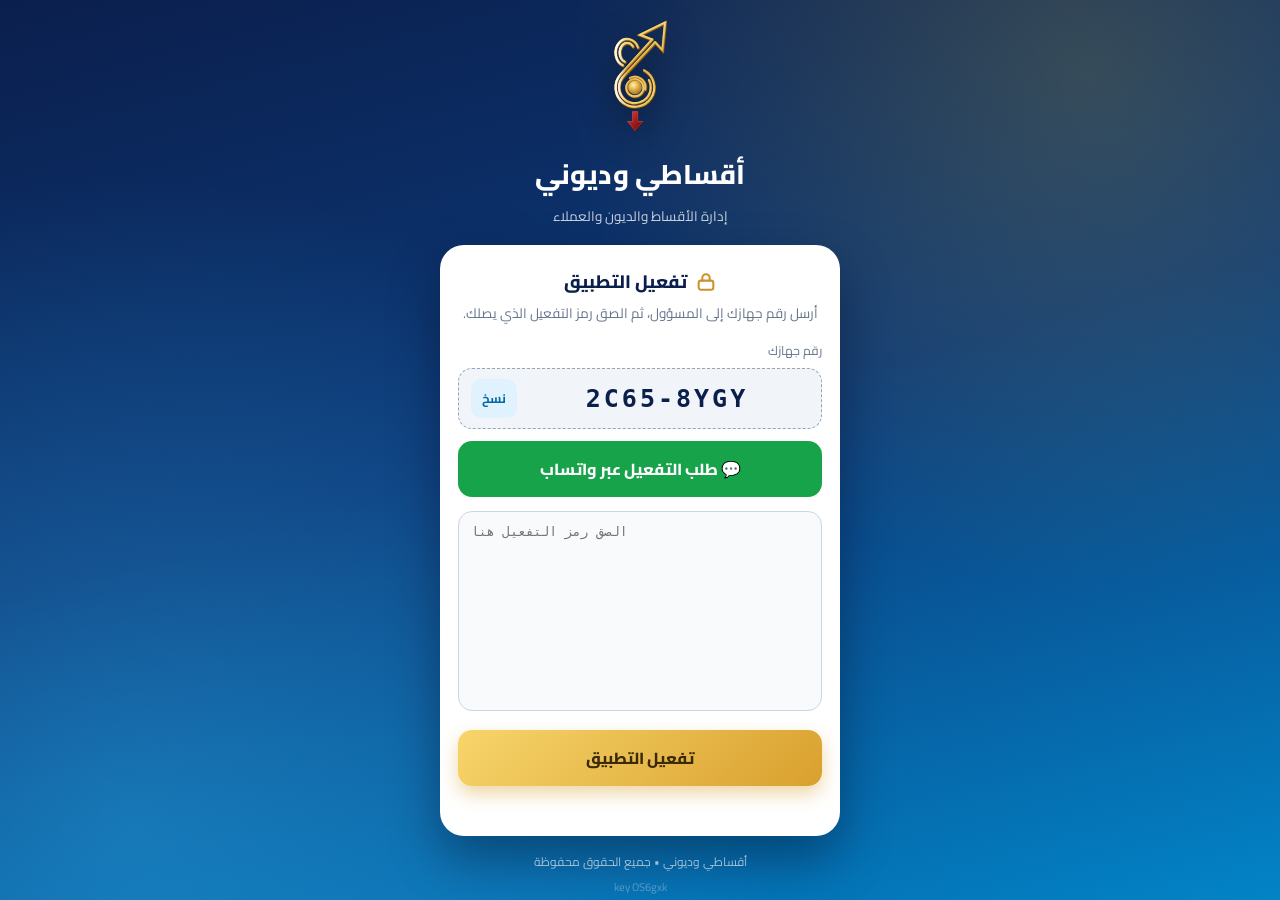
==== index.html @ 88e4dee5 "Add files via upload" ====
<!DOCTYPE html>
<html lang="ar" dir="rtl">
<head>
<meta charset="utf-8">
<meta name="viewport" content="width=device-width, initial-scale=1, viewport-fit=cover">
<meta name="description" content="أقساطي وديوني: إدارة الأقساط والديون والعملاء والمخزن والمصروفات والوصولات، ويعمل بدون إنترنت.">
<meta name="theme-color" content="#2563eb">
<link rel="manifest" href="manifest.webmanifest">
<script src="license-config.js"></script>
<script src="license.js"></script>
<meta name="apple-mobile-web-app-capable" content="yes">
<meta name="mobile-web-app-capable" content="yes">
<meta name="apple-mobile-web-app-title" content="أقساطي وديوني">
<meta name="apple-mobile-web-app-status-bar-style" content="default">
<link rel="icon" type="image/png" sizes="192x192" href="icon-192.png">
<link rel="apple-touch-icon" href="icon-180.png">
<title>أقساطي وديوني</title>
<link rel="preconnect" href="https://fonts.googleapis.com">
<link rel="preconnect" href="https://fonts.gstatic.com" crossorigin>
<link href="https://fonts.googleapis.com/css2?family=Cairo:wght@400;600;700&display=swap" rel="stylesheet">
<style>
/* دفتر الأقساط والديون — ورقة الأنماط الرئيسية (تتضمن الوضع الليلي، الشاشات الكبيرة، شاشة البداية، والطباعة) */
:root {
  --bg:#f1f5f9;
  --card:#fff;
  --tx:#0f172a;
  --mut:#64748b;
  --pri:#0f766e;
  --pri2:#6366f1;
  --ok:#16a34a;
  --bad:#dc2626;
  --warn:#d97706;
  --bd:#e2e8f0;
  box-sizing: border-box;
  padding-top: env(safe-area-inset-top, 0px);
  padding-bottom: env(safe-area-inset-bottom, 0px);
}
@media (prefers-color-scheme: dark) {
  :root:not([data-theme=light]) {
    --bg:#0b1220;
    --card:#162033;
    --tx:#e5edf8;
    --mut:#94a3b8;
    --bd:#25324a;
    --pri:#2dd4bf;
  }
}
:root[data-theme=dark] {
  --bg:#0b1220;
  --card:#162033;
  --tx:#e5edf8;
  --mut:#94a3b8;
  --bd:#25324a;
  --pri:#2dd4bf;
}
* {
  box-sizing: border-box;
}
html {
  scroll-padding-top: env(safe-area-inset-top, 0px);
}
body {
  margin: 0;
  background: var(--bg);
  color: var(--tx);
  font-family:
    Cairo,
    Tahoma,
    Arial,
    sans-serif;
  font-size: 15px;
}
header {
  background:
    linear-gradient(
      135deg,
      #0f766e,
      #6366f1);
  color: #fff;
  padding: 18px 16px 14px;
}
header h1 {
  margin: 0;
  font-size: 20px;
}
header p {
  margin: 2px 0 0;
  opacity: .85;
  font-size: 12px;
}
main {
  max-width: 760px;
  margin: 0 auto;
  padding: 14px 12px 90px;
}
h2 {
  font-size: 17px;
  margin: 4px 0 12px;
  display: flex;
  justify-content: space-between;
  align-items: center;
  gap: 8px;
}
.card {
  background: var(--card);
  border: 1px solid var(--bd);
  border-radius: 16px;
  padding: 14px;
  margin-bottom: 10px;
  box-shadow: 0 1px 3px rgba(0, 0, 0, .05);
}
.top {
  display: flex;
  justify-content: space-between;
  gap: 8px;
  align-items: flex-start;
}
.top b {
  font-size: 15px;
}
.mut {
  color: var(--mut);
  font-size: 12px;
}
.amt {
  font-weight: 700;
  white-space: nowrap;
}
.ok {
  color: var(--ok);
}
.bad {
  color: var(--bad);
}
.warn {
  color: var(--warn);
}
.hero {
  background:
    linear-gradient(
      135deg,
      #0f766e,
      #14b8a6);
  color: #fff;
  border-radius: 20px;
  padding: 18px;
  margin-bottom: 12px;
}
.hero small {
  opacity: .85;
}
.hero b {
  display: block;
  font-size: 30px;
  margin-top: 2px;
}
.grid {
  display: grid;
  grid-template-columns: repeat(2, 1fr);
  gap: 10px;
  margin-bottom: 12px;
}
.st {
  background: var(--card);
  border: 1px solid var(--bd);
  border-radius: 16px;
  padding: 12px;
  cursor: pointer;
}
.st span {
  font-size: 22px;
}
.st b {
  display: block;
  font-size: 18px;
  margin-top: 4px;
}
.st small {
  color: var(--mut);
}
.btn {
  background: var(--pri2);
  color: #fff;
  border: 0;
  border-radius: 12px;
  padding: 9px 16px;
  font: inherit;
  font-size: 14px;
  cursor: pointer;
}
.btn.sm {
  padding: 5px 12px;
  font-size: 12px;
  border-radius: 10px;
}
.btn.ghost {
  background: transparent;
  color: var(--tx);
  border: 1px solid var(--bd);
}
.btn.red {
  background: var(--bad);
}
.btn.grn {
  background: var(--ok);
}
.acts {
  display: flex;
  gap: 6px;
  margin-top: 10px;
  flex-wrap: wrap;
}
.bar {
  height: 8px;
  background: var(--bd);
  border-radius: 9px;
  overflow: hidden;
  margin-top: 10px;
}
.bar i {
  display: block;
  height: 100%;
  background:
    linear-gradient(
      90deg,
      #14b8a6,
      #6366f1);
}
.empty {
  text-align: center;
  color: var(--mut);
  padding: 36px 10px;
}
.ov {
  position: fixed;
  inset: 0;
  background: rgba(2, 6, 23, .55);
  display: flex;
  align-items: flex-end;
  justify-content: center;
  z-index: 20;
}
.md {
  background: var(--card);
  width: 100%;
  max-width: 520px;
  border-radius: 22px 22px 0 0;
  padding: 18px 16px calc(18px + env(safe-area-inset-bottom, 0px));
  max-height: 90vh;
  overflow: auto;
}
.md h3 {
  margin: 0 0 10px;
}
.md label {
  display: block;
  font-size: 13px;
  color: var(--mut);
  margin-bottom: 10px;
}
input,
select,
textarea {
  width: 100%;
  margin-top: 4px;
  padding: 10px;
  border-radius: 10px;
  border: 1px solid var(--bd);
  background: var(--bg);
  color: var(--tx);
  font: inherit;
}
textarea {
  min-height: 200px;
  font-family: monospace;
  font-size: 12px;
  direction: ltr;
}
.row {
  display: flex;
  gap: 8px;
}
.row > * {
  flex: 1;
}
.kv {
  display: flex;
  justify-content: space-between;
  padding: 9px 0;
  border-bottom: 1px dashed var(--bd);
}
.kv:last-child {
  border: 0;
}
.tag {
  display: inline-block;
  padding: 2px 9px;
  border-radius: 99px;
  font-size: 11px;
  background: var(--bd);
}
.tag.r {
  background: #fee2e2;
  color: #b91c1c;
}
.tag.g {
  background: #dcfce7;
  color: #15803d;
}
.wrap {
  overflow-x: auto;
}
.tb {
  display: flex;
  gap: 6px;
  margin-bottom: 12px;
}
.tb button {
  width: 42px;
  height: 42px;
  border-radius: 12px;
  background: var(--card);
  border: 1px solid var(--bd);
  font-size: 19px;
  cursor: pointer;
}
.hd {
  background:
    linear-gradient(
      135deg,
      #dbeafe,
      #e0e7ff,
      #ede9fe);
  color: #1e1b4b;
  border-radius: 20px;
  padding: 16px;
  margin-bottom: 12px;
  display: flex;
  justify-content: space-between;
  align-items: center;
  gap: 8px;
}
.pill {
  border: 1.5px solid #2563eb;
  color: #2563eb;
  border-radius: 99px;
  padding: 3px 12px;
  font-size: 12px;
  white-space: nowrap;
}
details.sec {
  border-radius: 18px;
  padding: 14px;
  margin-bottom: 10px;
  color: #0f172a;
}
details.sec summary {
  font-weight: 700;
  cursor: pointer;
  list-style: none;
}
details.sec summary::-webkit-details-marker {
  display: none;
}
details.sec .kv {
  border-bottom: 1px solid rgba(15, 23, 42, .12);
}
.s1 {
  background: #e8eefc;
}
.s2 {
  background: #e9f7ee;
}
.s3 {
  background: #fff3e0;
}
.s4 {
  background: #f8e8f5;
}
.bt {
  position: sticky;
  bottom: 10px;
  display: flex;
  gap: 10px;
  margin-top: 14px;
}
.bt a,
.bt button {
  flex: 1;
  padding: 14px;
  border-radius: 16px;
  border: 0;
  color: #fff;
  font: inherit;
  font-weight: 700;
  text-align: center;
  text-decoration: none;
  cursor: pointer;
}
header {
  background: #2563eb;
  display: flex;
  align-items: center;
  justify-content: space-between;
  padding: 12px 16px;
  position: sticky;
  top: env(safe-area-inset-top, 0px);
  z-index: 10;
}
header h1 {
  font-size: 18px;
}
header button {
  background: none;
  border: 0;
  color: #fff;
  font-size: 24px;
  cursor: pointer;
  width: 40px;
}
.db {
  background: #2f3fd8;
  border-radius: 22px;
  padding: 0 10px 12px;
  margin-bottom: 14px;
}
.dh {
  background:
    linear-gradient(
      135deg,
      #4f46e5,
      #6366f1);
  color: #fff;
  border-radius: 22px 22px 0 0;
  margin: 0 -10px;
  padding: 14px 16px;
  display: flex;
  justify-content: space-between;
  align-items: center;
}
.dbox {
  width: 40px;
  height: 40px;
  border-radius: 12px;
  background: rgba(255, 255, 255, .22);
  display: inline-flex;
  align-items: center;
  justify-content: center;
  font-size: 20px;
}
.live {
  border: 1px solid rgba(255, 255, 255, .6);
  border-radius: 99px;
  padding: 3px 12px;
  font-size: 12px;
}
.tg {
  display: grid;
  grid-template-columns: 1fr 1fr;
  gap: 10px;
  padding-top: 12px;
}
.tl {
  background: #f1f3f9;
  color: #1e293b;
  border-radius: 22px;
  padding: 20px 8px 16px;
  text-align: center;
  font-weight: 600;
  cursor: pointer;
  display: flex;
  flex-direction: column;
  align-items: center;
  gap: 8px;
  position: relative;
  min-height: 150px;
  justify-content: center;
}
.tl small {
  color: #64748b;
  font-weight: 400;
}
.tl .bg {
  position: absolute;
  top: 10px;
  left: 10px;
  background: #ef4444;
  color: #fff;
  border-radius: 99px;
  padding: 1px 9px;
  font-size: 12px;
  font-style: normal;
}
.ic {
  width: 76px;
  height: 76px;
  border-radius: 50%;
  background: conic-gradient(var(--c) 0 78%, #d3d8ee 78% 100%);
  display: flex;
  align-items: center;
  justify-content: center;
}
.ic i {
  width: 62px;
  height: 62px;
  border-radius: 50%;
  background: var(--c);
  display: flex;
  align-items: center;
  justify-content: center;
  font-style: normal;
  font-size: 28px;
}
.dbn {
  color: #fff;
  border-radius: 14px;
  padding: 14px 16px;
  font-weight: 700;
  font-size: 18px;
  margin-bottom: 12px;
}
.sm3 {
  display: flex;
  border: 1.5px solid #a5d6a7;
  border-radius: 20px;
  padding: 14px 0;
  margin-bottom: 12px;
  background: var(--card);
}
.sm3 .c {
  flex: 1;
  text-align: center;
  border-left: 1px solid var(--bd);
  font-size: 13px;
}
.sm3 .c:last-child {
  border: 0;
}
.sm3 b {
  font-size: 18px;
}
.dcard {
  border: 1.5px solid #c8e6c9;
  border-radius: 20px;
  padding: 6px 16px;
  background: var(--card);
}
html {
  -webkit-text-size-adjust: 100%;
  text-size-adjust: 100%;
  touch-action: manipulation;
}
input,
select,
textarea {
  font-size: 16px;
}
.ilist .top b {
  font-size: 19px;
}
.ilist .mut {
  font-size: 15px;
  line-height: 1.7;
}
.ilist .amt {
  font-size: 19px;
}
.ilist .tag {
  font-size: 14px;
  padding: 3px 11px;
}
.ilist .tag.no {
  font-size: 11px;
  padding: 1px 8px;
  font-weight: 400;
}
.ilist .btn.sm {
  font-size: 15px;
  padding: 8px 16px;
}
.ilist .card {
  padding: 16px;
}
.ads {
  position: relative;
  height: 180px;
  border-radius: 18px;
  overflow: hidden;
  margin-bottom: 12px;
  color: #fff;
  box-shadow: 0 4px 14px rgba(0, 0, 0, .18);
}
.ad {
  position: absolute;
  inset: 0;
  display: flex;
  align-items: center;
  justify-content: center;
  gap: 12px;
  opacity: 0;
  transition: opacity .6s;
}
.ad.on {
  opacity: 1;
}
.ae {
  font-size: 54px;
}
.at {
  font-size: 22px;
  text-shadow: 0 1px 6px rgba(0, 0, 0, .5);
  padding: 6px 10px;
  border-radius: 10px;
}
.ad[style*="url("] .at {
  position: absolute;
  bottom: 22px;
  right: 12px;
  background: rgba(0, 0, 0, .45);
  font-size: 15px;
}
.ads .dots {
  position: absolute;
  bottom: 8px;
  left: 0;
  right: 0;
  display: flex;
  gap: 6px;
  justify-content: center;
}
.dots i {
  width: 7px;
  height: 7px;
  border-radius: 99px;
  background: rgba(255, 255, 255, .55);
  cursor: pointer;
  transition: width .3s;
}
.dots i.on {
  background: #fff;
  width: 18px;
}
.aed {
  position: absolute;
  top: 8px;
  left: 8px;
  background: rgba(0, 0, 0, .35);
  color: #fff;
  border: 0;
  border-radius: 10px;
  width: 32px;
  height: 32px;
  cursor: pointer;
  z-index: 2;
  font-size: 16px;
}
.db {
  background:
    linear-gradient(
      160deg,
      #38bdf8,
      #0ea5e9 55%,
      #0284c7);
  box-shadow: 0 8px 22px rgba(2, 132, 199, .28);
}
.dh {
  background:
    linear-gradient(
      135deg,
      #0ea5e9,
      #22d3ee);
}
.tl {
  background: #f0f9ff;
  color: #0c4a6e;
  box-shadow: 0 2px 8px rgba(2, 132, 199, .15);
}
.tl small {
  color: #0369a1;
}
.ic {
  background: conic-gradient(var(--c) 0 78%, #bae6fd 78% 100%);
}
body.hm {
  background:
    linear-gradient(
      180deg,
      #e0f2fe,
      #f0f9ff 45%,
      #f8fcff);
}
@media (prefers-color-scheme: dark) {
  body.hm {
    background:
      linear-gradient(
        180deg,
        #0c2a3d,
        #0b1220 60%);
  }
}
.tg1 {
  padding-top: 4px;
}
.bigc {
  background: #f0f9ff;
  color: #0c4a6e;
  border-radius: 22px;
  padding: 22px 18px;
  display: flex;
  align-items: center;
  gap: 16px;
  cursor: pointer;
  position: relative;
  margin-top: 12px;
  min-height: 128px;
  box-shadow: 0 2px 10px rgba(2, 132, 199, .18);
}
.bigc b {
  font-size: 23px;
}
.bigc small {
  color: #0369a1;
  font-size: 13px;
}
.bigc .bg {
  position: absolute;
  top: 10px;
  left: 12px;
  background: #f43f5e;
  color: #fff;
  border-radius: 99px;
  padding: 2px 10px;
  font-size: 12px;
  font-style: normal;
}
.db {
  padding: 0 12px 16px;
}
.dh {
  margin: 0 -12px;
  padding: 18px 18px;
}
.dh b {
  font-size: 19px;
}
.dbox {
  width: 46px;
  height: 46px;
  font-size: 22px;
}
.live {
  font-size: 14px;
  padding: 4px 14px;
}
.bigc {
  min-height: 180px;
  padding: 28px 22px;
  margin-top: 14px;
  border-radius: 26px;
  gap: 20px;
}
.bigc .ic {
  width: 100px;
  height: 100px;
}
.bigc .ic i {
  width: 82px;
  height: 82px;
  font-size: 40px;
}
.bigc b {
  font-size: 28px;
}
.bigc > div:last-child {
  font-size: 17px;
  line-height: 1.8;
}
.bigc small {
  font-size: 15px;
}
.bigc .bg {
  font-size: 14px;
  padding: 3px 12px;
}
body.hm {
  position: fixed;
  inset: 0;
  overflow: hidden;
  padding-top: env(safe-area-inset-top, 0px);
}
body.hm main {
  height: 100%;
  padding: 10px 12px calc(126px + env(safe-area-inset-bottom, 0px));
  display: flex;
  flex-direction: column;
  gap: 10px;
}
body.hm .ads {
  height: auto;
  flex: 0 0 130px;
  flex-basis: clamp(90px, 17dvh, 140px);
  margin: 0;
}
body.hm .ae {
  font-size: clamp(30px, 5dvh, 44px);
}
body.hm .at {
  font-size: clamp(14px, 2.4dvh, 19px);
}
body.hm .db {
  flex: 1;
  min-height: 0;
  display: flex;
  flex-direction: column;
  margin: 0;
  padding: 0 10px 10px;
}
body.hm .dh {
  margin: 0 -10px;
  padding: 10px 14px;
}
body.hm .dh b {
  font-size: 16px;
}
body.hm .dbox {
  width: 36px;
  height: 36px;
  font-size: 18px;
}
body.hm .live {
  font-size: 12px;
  padding: 2px 10px;
}
body.hm .tg1 {
  flex: 1;
  min-height: 0;
  display: flex;
  flex-direction: column;
  gap: 8px;
  padding-top: 8px;
}
body.hm .bigc {
  flex: 1;
  min-height: 0;
  margin: 0;
  padding: 6px 16px;
  gap: 14px;
  border-radius: 20px;
}
body.hm .bigc .ic {
  width: clamp(48px, 8.5dvh, 78px);
  height: clamp(48px, 8.5dvh, 78px);
  flex: none;
}
body.hm .bigc .ic i {
  width: calc(100% - 12px);
  height: calc(100% - 12px);
  font-size: clamp(22px, 3.8dvh, 34px);
}
body.hm .bigc b {
  font-size: clamp(17px, 2.7dvh, 24px);
}
body.hm .bigc > div:last-child {
  font-size: clamp(13px, 2.1dvh, 16px);
  line-height: 1.5;
}
body.hm .bigc small {
  font-size: clamp(11px, 1.9dvh, 14px);
}
body.hm .bigc .bg {
  font-size: 11px;
  padding: 1px 9px;
  top: 8px;
}
main {
  padding-bottom: calc(110px + env(safe-area-inset-bottom, 0px));
}
.bt {
  bottom: calc(96px + env(safe-area-inset-bottom, 0px));
}
.fs {
  position: fixed;
  inset: 0;
  z-index: 25;
  background: #e8eaf6;
  overflow-y: auto;
  color: #1e1b4b;
  padding-bottom: calc(30px + env(safe-area-inset-bottom, 0px));
}
.fh {
  position: sticky;
  top: 0;
  z-index: 2;
  background: #3f51b5;
  padding: calc(12px + env(safe-area-inset-top, 0px)) 12px 12px;
  display: flex;
  justify-content: space-between;
  align-items: center;
}
.fh > button {
  background: none;
  border: 0;
  color: #fff;
  font-size: 24px;
  cursor: pointer;
  width: 44px;
}
.seg {
  display: flex;
  border: 2px solid #1e1b4b;
  border-radius: 22px;
  overflow: hidden;
  background: #6a7bd0;
}
.seg button {
  border: 0;
  border-left: 1px solid #1e1b4b;
  background: #6a7bd0;
  color: #e8eaf6;
  font: inherit;
  font-size: 15px;
  padding: 12px 20px;
  cursor: pointer;
}
.seg button:last-child {
  border-left: 0;
}
.seg button.on {
  background: #fff;
  color: #3f51b5;
}
.fc {
  background: #fff;
  border-radius: 24px;
  padding: 18px;
  margin: 14px 12px;
  box-shadow: 0 2px 8px rgba(63, 81, 181, .1);
  color: #1e1b4b;
}
.fc h4 {
  display: flex;
  align-items: center;
  gap: 10px;
  font-size: 18px;
  margin: 0 0 14px;
}
.fc h4 span {
  color: #3f51b5;
}
.ff {
  display: flex;
  align-items: center;
  gap: 12px;
  border: 1.5px solid #222;
  border-radius: 18px;
  padding: 14px 16px;
  background: #fafafa;
  margin: 0 0 12px;
}
.ff i {
  font-style: normal;
  font-size: 20px;
}
.ff input,
.ff select {
  border: 0;
  background: transparent;
  margin: 0;
  padding: 0;
  font-size: 16px;
  color: #1e1b4b;
  flex: 1;
  min-width: 0;
  outline: 0;
  width: auto;
}
.tr {
  display: flex;
  align-items: flex-start;
  gap: 12px;
}
.tr .ff {
  flex: 1;
}
.tr .sw {
  margin-top: 12px;
}
.tr2 {
  display: flex;
  justify-content: space-between;
  align-items: center;
  margin-bottom: 14px;
  font-weight: 700;
}
.sw {
  -webkit-appearance: none;
  appearance: none;
  width: 62px !important;
  height: 34px;
  padding: 0 !important;
  margin: 0;
  border-radius: 20px;
  border: 2.5px solid #1f2937;
  background: #fff;
  position: relative;
  flex: none;
}
.sw::after {
  content: "";
  position: absolute;
  top: 4px;
  left: 4px;
  width: 22px;
  height: 22px;
  border-radius: 50%;
  background: #1f2937;
  transition: .2s;
}
.sw:checked {
  background: #3f51b5;
  border-color: #3f51b5;
}
.sw:checked::after {
  left: 32px;
  background: #fff;
}
.pick {
  display: flex;
  align-items: center;
  gap: 12px;
  position: relative;
  border: 2px solid #ddd;
  border-radius: 18px;
  padding: 14px;
  background: #f6f6f8;
  margin-bottom: 12px;
}
.pick .pi {
  width: 54px;
  height: 54px;
  border-radius: 50%;
  background: #e7e7ee;
  display: flex;
  align-items: center;
  justify-content: center;
  font-size: 24px;
  flex: none;
}
.pick small {
  color: #666;
  display: block;
}
.pick select {
  position: absolute;
  inset: 0;
  opacity: 0;
  width: 100%;
  height: 100%;
  margin: 0;
}
.pick .ch {
  margin-right: auto;
  background: #eee;
  border-radius: 8px;
  padding: 6px 10px;
}
.fc.rs {
  background: #c5cae9;
}
.fc.rs .kv {
  border-color: rgba(30, 27, 75, .12);
}
.nb {
  position: fixed;
  left: 0;
  right: 0;
  bottom: 0;
  z-index: 15;
  height: calc(76px + env(safe-area-inset-bottom, 0px));
  pointer-events: none;
  filter: drop-shadow(0 -3px 10px rgba(0, 0, 0, .12));
}
.nb-bg {
  position: absolute;
  inset: 0;
  display: flex;
  direction: ltr;
  color: var(--card);
}
.nb-bg .l,
.nb-bg .r {
  flex: 1;
  background: currentColor;
}
.nb-bg .l {
  border-top-left-radius: 30px;
}
.nb-bg .r {
  border-top-right-radius: 30px;
}
.nb-bg .m {
  width: 210px;
  flex: none;
  display: flex;
  flex-direction: column;
}
.nb-bg .m svg {
  display: block;
  flex: none;
  fill: currentColor;
}
.nb-bg .m i {
  flex: 1;
  background: currentColor;
}
.nb-row {
  position: relative;
  height: 76px;
  display: flex;
  align-items: center;
  justify-content: space-around;
  padding: 0 6px;
}
.nb-sp {
  flex: none;
  width: 130px;
}
.nb .it {
  pointer-events: auto;
  position: relative;
  display: flex;
  flex-direction: column;
  align-items: center;
  gap: 3px;
  min-width: 62px;
  padding: 8px 2px;
  border: 0;
  background: none;
  color: #b0b3b8;
  font: inherit;
  font-size: 12px;
  font-weight: 600;
  cursor: pointer;
  -webkit-tap-highlight-color: transparent;
}
.nb .it .e {
  font-size: 24px;
  line-height: 1;
  filter: grayscale(1) opacity(.6);
  transition: transform .2s cubic-bezier(.34, 1.56, .64, 1), filter .2s;
}
.nb .it:active .e {
  transform: scale(.8);
}
.nb .it.on {
  color: #4285dd;
}
.nb .it.on .e {
  filter: none;
}
.nb .it .b {
  position: absolute;
  top: 0;
  right: 4px;
  background: #4285dd;
  color: #fff;
  border-radius: 99px;
  font-size: 12px;
  font-style: normal;
  font-weight: 700;
  padding: 1px 8px;
  min-width: 20px;
  text-align: center;
}
.nb .fab {
  pointer-events: auto;
  position: absolute;
  left: 50%;
  top: -44px;
  margin-left: -42px;
  width: 84px;
  height: 84px;
  border: 0;
  padding: 0;
  border-radius: 28px;
  background: #4285dd;
  color: #fff;
  display: flex;
  align-items: center;
  justify-content: center;
  font: inherit;
  font-size: 0;
  box-shadow: 0 8px 18px rgba(66, 133, 221, .45);
  cursor: pointer;
  z-index: 2;
  transition: transform .15s;
  -webkit-tap-highlight-color: transparent;
}
.nb .fab span {
  font-size: 46px;
  font-weight: 300;
  line-height: 1;
  margin-top: -4px;
}
.nb .fab:active {
  transform: scale(.92);
}
main {
  padding-bottom: calc(112px + env(safe-area-inset-bottom, 0px));
}
.bt {
  bottom: calc(90px + env(safe-area-inset-bottom, 0px));
}
.nb .fab {
  transition:
    transform .15s,
    background .3s,
    box-shadow .3s;
}
.nb .fab[data-m=d] {
  background: #f0931b;
  box-shadow: 0 8px 18px rgba(240, 147, 27, .45);
}
.nb .fab.pop {
  animation: fpop .45s;
}
@keyframes fpop {
  0% {
    transform: scale(.7) rotate(-90deg);
  }
  60% {
    transform: scale(1.1) rotate(10deg);
  }
  100% {
    transform: scale(1) rotate(0);
  }
}
.thg {
  display: grid;
  grid-template-columns: repeat(3, 1fr);
  gap: 10px;
}
.tho {
  border: 2px solid var(--bd);
  background: var(--card);
  color: var(--tx);
  border-radius: 16px;
  padding: 10px 6px;
  font: inherit;
  font-size: 13px;
  font-weight: 600;
  display: flex;
  flex-direction: column;
  align-items: center;
  gap: 8px;
  cursor: pointer;
  position: relative;
  transition: border-color .2s, box-shadow .2s;
}
.tho.on {
  border-color: #0ea5e9;
  box-shadow: 0 0 0 3px rgba(14, 165, 233, .22);
}
.tho.on::after {
  content: "✓";
  position: absolute;
  top: 6px;
  left: 6px;
  background: #0ea5e9;
  color: #fff;
  border-radius: 50%;
  width: 18px;
  height: 18px;
  font-size: 11px;
  display: flex;
  align-items: center;
  justify-content: center;
}
.thp {
  width: 100%;
  height: 54px;
  border-radius: 10px;
  padding: 7px;
  display: flex;
  flex-direction: column;
  gap: 5px;
  border: 1px solid var(--bd);
}
.thp i {
  display: block;
  height: 9px;
  border-radius: 4px;
}
.thp.light {
  background: #e0f2fe;
}
.thp.light i {
  background: #fff;
}
.thp.dark {
  background: #0b1220;
}
.thp.dark i {
  background: #22314f;
}
.thp.auto {
  background:
    linear-gradient(
      90deg,
      #e0f2fe 50%,
      #0b1220 50%);
}
.thp.auto i {
  background:
    linear-gradient(
      90deg,
      #fff 50%,
      #22314f 50%);
}
[data-eff=dark] {
  color-scheme: dark;
}
[data-eff=dark] body.hm {
  background:
    linear-gradient(
      180deg,
      #0c2a3d,
      #0b1220 60%);
}
[data-eff=dark] .tl,
[data-eff=dark] .bigc {
  background: #16283f;
  color: #e0f2fe;
  box-shadow: 0 2px 10px rgba(0, 0, 0, .4);
}
[data-eff=dark] .tl small,
[data-eff=dark] .bigc small {
  color: #7dd3fc;
}
[data-eff=dark] .ic {
  background: conic-gradient(var(--c) 0 78%, #1e3a5f 78% 100%);
}
[data-eff=dark] .db {
  background:
    linear-gradient(
      160deg,
      #0b4a6f,
      #075985 55%,
      #0c4a6e);
  box-shadow: 0 8px 22px rgba(0, 0, 0, .5);
}
[data-eff=dark] .dh {
  background:
    linear-gradient(
      135deg,
      #0369a1,
      #0e7490);
}
[data-eff=dark] details.sec {
  color: #e5edf8;
}
[data-eff=dark] details.sec .kv {
  border-bottom-color: rgba(255, 255, 255, .12);
}
[data-eff=dark] .s1 {
  background: #1e2a4a;
}
[data-eff=dark] .s2 {
  background: #16352c;
}
[data-eff=dark] .s3 {
  background: #3a2c18;
}
[data-eff=dark] .s4 {
  background: #3a1e36;
}
[data-eff=dark] .hd {
  background:
    linear-gradient(
      135deg,
      #1e2a5a,
      #2b2760);
  color: #e0e7ff;
}
[data-eff=dark] .fs {
  background: #0f1830;
  color: #e5edf8;
}
[data-eff=dark] .fc {
  background: #16213a;
  color: #e5edf8;
}
[data-eff=dark] .fc.rs {
  background: #243460;
}
[data-eff=dark] .ff {
  background: #1b2744;
  border-color: #3b4a6e;
}
[data-eff=dark] .ff input,
[data-eff=dark] .ff select {
  color: #e5edf8;
}
[data-eff=dark] .pick {
  background: #1b2744;
  border-color: #33406a;
}
[data-eff=dark] .pick small {
  color: #9fb0d0;
}
[data-eff=dark] .pick .pi {
  background: #27355a;
}
[data-eff=dark] .sw {
  background: #16213a;
  border-color: #9fb0d0;
}
[data-eff=dark] .sw::after {
  background: #9fb0d0;
}
[data-eff=dark] .sw:checked {
  background: #3f51b5;
  border-color: #3f51b5;
}
[data-eff=dark] .sw:checked::after {
  background: #fff;
}
[data-eff=dark] .md[style*="#f1f8ec"],
[data-eff=dark] .md[style*="#fdf3e7"] {
  background: #16213a !important;
  color: #e5edf8 !important;
}
[data-eff=dark] .md[style*="#f1f8ec"] input:not([type=radio]),
[data-eff=dark] .md[style*="#fdf3e7"] input {
  background: #1b2744 !important;
  color: #e5edf8 !important;
}
[data-eff=dark] .md[style*="#f1f8ec"] div[style*="background:#fff"],
[data-eff=dark] .md[style*="#fdf3e7"] div[style*="background:#fff"],
[data-eff=dark] .md[style*="#f1f8ec"] label.pc,
[data-eff=dark] .md[style*="#f1f8ec"] button[data-v] {
  background: #1b2744 !important;
}
.ab {
  text-align: center;
  padding: 10px 0 6px;
}
.av {
  width: 92px;
  height: 92px;
  border-radius: 50%;
  margin: 8px auto;
  background:
    linear-gradient(
      135deg,
      #0ea5e9,
      #6366f1);
  color: #fff;
  font-size: 42px;
  font-weight: 700;
  display: flex;
  align-items: center;
  justify-content: center;
  box-shadow: 0 8px 20px rgba(14, 165, 233, .35);
}
.sb {
  display: flex;
  align-items: center;
  gap: 14px;
  border: 0;
  width: 100%;
  border-radius: 18px;
  padding: 16px 18px;
  margin-bottom: 12px;
  color: #fff;
  text-decoration: none;
  font: inherit;
  cursor: pointer;
  text-align: right;
}
.sb svg {
  width: 30px;
  height: 30px;
  flex: none;
}
.sb div {
  flex: 1;
}
.sb b {
  display: block;
  font-size: 17px;
}
.sb small {
  opacity: .85;
}
.sb > span {
  font-size: 26px;
  opacity: .8;
}
.sb.fb {
  background:
    linear-gradient(
      135deg,
      #1877f2,
      #0a5bd3);
}
.sb.igr {
  background:
    linear-gradient(
      135deg,
      #f58529,
      #dd2a7b 50%,
      #8134af);
}
.soc {
  width: 46px;
  height: 46px;
  border-radius: 14px;
  display: flex;
  align-items: center;
  justify-content: center;
  color: #fff;
  font-size: 22px;
}
.soc svg {
  width: 25px;
  height: 25px;
}
.fbk {
  background:
    linear-gradient(
      135deg,
      #1877f2,
      #0a5bd3);
}
.igk {
  background:
    linear-gradient(
      135deg,
      #f58529,
      #dd2a7b 50%,
      #8134af);
}
.abk {
  background:
    linear-gradient(
      135deg,
      #0ea5e9,
      #6366f1);
}
.bkh {
  display: flex;
  align-items: center;
  gap: 10px;
  font-size: 18px;
  font-weight: 700;
  margin-bottom: 14px;
}
.bkr {
  display: flex;
  align-items: center;
  gap: 10px;
  margin: 10px 0;
  color: var(--mut);
}
.bkr b {
  color: var(--tx);
}
.bkx {
  display: inline-flex;
  align-items: center;
  gap: 8px;
  border: 0;
  border-radius: 99px;
  padding: 12px 22px;
  background: #1e88e5;
  color: #fff;
  font: inherit;
  font-size: 15px;
  font-weight: 600;
  cursor: pointer;
  box-shadow: 0 3px 8px rgba(30, 136, 229, .35);
}
.bkb {
  display: flex;
  align-items: center;
  justify-content: center;
  gap: 10px;
  width: 100%;
  border: 0;
  border-radius: 18px;
  padding: 16px;
  margin: 12px 0;
  color: #fff;
  font: inherit;
  font-size: 17px;
  font-weight: 700;
  cursor: pointer;
}
.bkb.g {
  background:
    linear-gradient(
      135deg,
      #43a047,
      #2e7d32);
  box-shadow: 0 6px 14px rgba(67, 160, 71, .35);
}
.bkb.r {
  background:
    linear-gradient(
      135deg,
      #ef5350,
      #c62828);
  margin-top: 16px;
}
.bki {
  background: #e3f2fd;
  border: 1.5px solid #90caf9;
  border-radius: 22px;
  padding: 18px;
  margin-bottom: 10px;
  color: #0f172a;
}
.bkc {
  display: flex;
  gap: 10px;
  align-items: flex-start;
  margin: 10px 0;
  line-height: 1.7;
  font-size: 14px;
}
.bkc span:first-child {
  color: #1e88e5;
  font-weight: 700;
}
[data-eff=dark] .bki {
  background: #14284a;
  border-color: #1e4a80;
  color: #e5edf8;
}
.card.lt {
  border: 2px solid #ef4444;
  animation: lp 2.4s ease-in-out infinite;
}
@keyframes lp {
  0%, 100% {
    box-shadow: 0 0 0 0 rgba(239, 68, 68, .28), 0 2px 10px rgba(239, 68, 68, .18);
  }
  50% {
    box-shadow: 0 0 0 5px rgba(239, 68, 68, .1), 0 2px 12px rgba(239, 68, 68, .28);
  }
}
.iw {
  margin-bottom: 18px;
  cursor: pointer;
}
.al {
  display: flex;
  align-items: center;
  gap: 10px;
  background: #fecdd3;
  color: #c62828;
  font-weight: 700;
  font-size: 15px;
  padding: 13px 16px;
  border-radius: 24px 24px 0 0;
  border: 3px solid #e53935;
  border-bottom: 0;
}
.ex {
  width: 24px;
  height: 24px;
  border-radius: 50%;
  background: #c62828;
  color: #fff;
  display: flex;
  align-items: center;
  justify-content: center;
  font-size: 15px;
  flex: none;
}
.ic2 {
  border: 3px solid #4285dd;
  border-radius: 28px;
  padding: 16px;
  background:
    linear-gradient(
      180deg,
      #f3f8ff,
      #fff);
  color: #1a1f2b;
}
.lt2 .ic2 {
  border-color: #e53935;
  border-radius: 0 0 28px 28px;
  background:
    linear-gradient(
      180deg,
      #fff1f2,
      #fff);
}
.ih {
  display: flex;
  align-items: center;
  gap: 12px;
  margin-bottom: 14px;
}
.av2 {
  width: 54px;
  height: 54px;
  border-radius: 18px;
  background:
    linear-gradient(
      135deg,
      #4a9df0,
      #2f80ed);
  color: #fff;
  display: flex;
  align-items: center;
  justify-content: center;
  flex: none;
  box-shadow: 0 4px 10px rgba(47, 128, 237, .35);
}
.av2 svg {
  width: 28px;
  height: 28px;
}
.lt2 .av2 {
  background:
    linear-gradient(
      135deg,
      #ef5350,
      #d32f2f);
  box-shadow: 0 4px 10px rgba(211, 47, 47, .35);
}
.it2 {
  flex: 1;
  min-width: 0;
}
.it2 b {
  display: block;
  font-size: 19px;
  line-height: 1.4;
}
.it2 span {
  display: flex;
  align-items: center;
  gap: 6px;
  color: #6b7686;
  font-size: 14px;
  margin-top: 2px;
}
.it2 span svg {
  width: 16px;
  height: 16px;
  flex: none;
}
.pl {
  background:
    linear-gradient(
      135deg,
      #4a9df0,
      #2f80ed);
  color: #fff;
  border-radius: 99px;
  padding: 6px 16px;
  font-size: 13px;
  font-weight: 700;
  flex: none;
  box-shadow: 0 3px 8px rgba(47, 128, 237, .3);
}
.dn2 .pl {
  background: #43a047;
  box-shadow: 0 3px 8px rgba(67, 160, 71, .3);
}
.bl {
  width: 46px;
  height: 46px;
  border-radius: 50%;
  border: 0;
  background: #e53935;
  color: #fff;
  display: flex;
  align-items: center;
  justify-content: center;
  flex: none;
  cursor: pointer;
  box-shadow: 0 4px 10px rgba(229, 57, 53, .4);
}
.bl svg {
  width: 24px;
  height: 24px;
}
.ib {
  display: flex;
  gap: 10px;
  margin-bottom: 12px;
}
.bx {
  flex: 1;
  background: #e3f0fc;
  border-radius: 16px;
  padding: 12px 14px;
}
.bx small {
  display: block;
  color: #5f6b7a;
  font-size: 13px;
}
.bx b {
  display: block;
  font-size: 19px;
  margin-top: 4px;
  color: #1a1f2b;
}
.lt2 .bx {
  background: #ffe5e8;
}
.ip {
  display: flex;
  justify-content: space-between;
  font-size: 14px;
  color: #6b7686;
  margin-bottom: 6px;
}
.ip b {
  color: #444;
}
.pb {
  height: 10px;
  background: #e8e8ea;
  border-radius: 99px;
  overflow: hidden;
}
.pb i {
  display: block;
  height: 100%;
  background: #3b82f6;
  border-radius: 99px;
}
.lt2 .pb i {
  background: #e53935;
}
[data-eff=dark] .ic2 {
  background: #16213a;
  color: #e5edf8;
}
[data-eff=dark] .lt2 .ic2 {
  background: #2a1a24;
}
[data-eff=dark] .bx {
  background: #1d2c4a;
}
[data-eff=dark] .lt2 .bx {
  background: #3a2029;
}
[data-eff=dark] .bx small,
[data-eff=dark] .ip,
[data-eff=dark] .it2 span {
  color: #9fb0d0;
}
[data-eff=dark] .bx b,
[data-eff=dark] .ip b {
  color: #e5edf8;
}
[data-eff=dark] .al {
  background: #4a1f27;
  color: #fca5a5;
}
[data-eff=dark] .pb {
  background: #2a3550;
}
.it2 b {
  font-size: 17px;
}
.pl {
  padding: 5px 14px;
  font-size: 12.5px;
}
.bl {
  width: 42px;
  height: 42px;
}
.bl svg {
  width: 22px;
  height: 22px;
}
.ih {
  gap: 10px;
}
.iw {
  margin-bottom: 12px;
}
.al {
  padding: 8px 12px;
  font-size: 12.5px;
  gap: 8px;
  border-width: 2.5px;
  border-radius: 18px 18px 0 0;
}
.ex {
  width: 18px;
  height: 18px;
  font-size: 12px;
}
.ic2 {
  border-width: 2.5px;
  border-radius: 20px;
  padding: 9px 11px;
}
.lt2 .ic2 {
  border-radius: 0 0 20px 20px;
}
.ih {
  gap: 8px;
  margin-bottom: 7px;
}
.av2 {
  width: 32px;
  height: 32px;
  border-radius: 11px;
  box-shadow: 0 2px 6px rgba(47, 128, 237, .3);
}
.av2 svg {
  width: 17px;
  height: 17px;
}
.it2 b {
  font-size: 14.5px;
  line-height: 1.35;
  white-space: nowrap;
  overflow: hidden;
  text-overflow: ellipsis;
}
.it2 span {
  font-size: 11.5px;
  margin-top: 0;
}
.it2 span svg {
  width: 12px;
  height: 12px;
}
.pl {
  padding: 3px 11px;
  font-size: 11px;
  box-shadow: none;
}
.bl {
  width: 30px;
  height: 30px;
  box-shadow: 0 2px 6px rgba(229, 57, 53, .4);
}
.bl svg {
  width: 16px;
  height: 16px;
}
.ib {
  gap: 8px;
  margin-bottom: 7px;
}
.bx {
  border-radius: 12px;
  padding: 6px 10px;
}
.bx small {
  font-size: 11px;
}
.bx b {
  font-size: 14.5px;
  margin-top: 1px;
}
.ip {
  font-size: 11px;
  margin-bottom: 3px;
}
.pb {
  height: 6px;
}
.ia {
  display: flex;
  gap: 8px;
  margin-top: 9px;
}
.ab {
  flex: 1;
  border: 0;
  border-radius: 12px;
  padding: 8px 4px;
  font: inherit;
  font-size: 12.5px;
  font-weight: 700;
  display: flex;
  align-items: center;
  justify-content: center;
  gap: 5px;
  color: #fff;
  text-decoration: none;
  cursor: pointer;
}
.ab svg {
  width: 14px;
  height: 14px;
}
.ab.pay {
  background:
    linear-gradient(
      135deg,
      #43a047,
      #2e7d32);
}
.ab.wa {
  background:
    linear-gradient(
      135deg,
      #25d366,
      #128c7e);
}
.ab.cl {
  background:
    linear-gradient(
      135deg,
      #4a9df0,
      #2f80ed);
}
.it2 b {
  font-size: 17.5px;
  line-height: 1.3;
  white-space: normal;
  display: -webkit-box;
  -webkit-box-orient: vertical;
  -webkit-line-clamp: 2;
  overflow: hidden;
}
.iw {
  margin-bottom: 9px;
}
.al {
  padding: 6px 10px;
  font-size: 11.5px;
  border-width: 2px;
  border-radius: 15px 15px 0 0;
}
.ex {
  width: 16px;
  height: 16px;
  font-size: 11px;
}
.ic2 {
  border-width: 2px;
  border-radius: 16px;
  padding: 7px 9px;
}
.lt2 .ic2 {
  border-radius: 0 0 16px 16px;
}
.ih {
  gap: 7px;
  margin-bottom: 5px;
}
.av2 {
  width: 28px;
  height: 28px;
  border-radius: 9px;
}
.av2 svg {
  width: 15px;
  height: 15px;
}
.it2 span {
  font-size: 10.5px;
}
.it2 span svg {
  width: 11px;
  height: 11px;
}
.pl {
  padding: 2px 9px;
  font-size: 10px;
}
.bl {
  width: 26px;
  height: 26px;
}
.bl svg {
  width: 14px;
  height: 14px;
}
.ib {
  gap: 6px;
  margin-bottom: 5px;
}
.bx {
  border-radius: 10px;
  padding: 4px 9px;
}
.bx small {
  font-size: 10px;
}
.bx b {
  font-size: 13px;
  margin-top: 0;
}
.ip {
  font-size: 10px;
  margin-bottom: 2px;
}
.pb {
  height: 5px;
}
.ia {
  gap: 6px;
  margin-top: 6px;
}
.ab {
  padding: 5px 3px;
  font-size: 11px;
  border-radius: 10px;
  gap: 4px;
}
.ab svg {
  width: 12px;
  height: 12px;
}
.dn2 .ic2 {
  border-color: #43a047;
  background:
    linear-gradient(
      180deg,
      #f1faf2,
      #fff);
}
[data-eff=dark] .dn2 .ic2 {
  background: #14261d;
}
.it2 span {
  color: #d32f2f;
  font-weight: 800;
  font-size: 13px;
}
.it2 span svg {
  width: 13px;
  height: 13px;
  stroke-width: 2.4;
}
[data-eff=dark] .it2 span {
  color: #ff6b6b;
}
.iw .pb i {
  background:
    linear-gradient(
      to left,
      #e53935,
      #fb8c00 25%,
      #fdd835 50%,
      #9ccc65 75%,
      #2e7d32);
  background-repeat: no-repeat;
  background-position: 100% 0;
}
.hx {
  display: none;
}
.dh b {
  max-width: 230px;
  overflow: hidden;
  text-overflow: ellipsis;
  white-space: nowrap;
  display: block;
}
.wak {
  background:
    linear-gradient(
      135deg,
      #25d366,
      #128c7e);
}
.sb.wk {
  background:
    linear-gradient(
      135deg,
      #25d366,
      #128c7e);
}
.ic2 {
  border-width: 1.5px;
}
.al {
  border-width: 1.5px;
}
.dn2 .ic2 {
  border-color: #9aa0a6;
  background:
    linear-gradient(
      180deg,
      #f4f5f6,
      #fff);
}
.dn2 .pl {
  background: #9e9e9e;
  box-shadow: none;
}
.dn2 .av2 {
  background:
    linear-gradient(
      135deg,
      #b3b9c0,
      #8a9099);
  box-shadow: none;
}
[data-eff=dark] .dn2 .ic2 {
  background: #1c2230;
  border-color: #6b7280;
}
.iw .pb i {
  background: #3b82f6;
  background-image: none;
}
.iw.dn2 .pb i {
  background: #9aa0a6;
}
.card .bar i {
  background: #3b82f6;
}
.card.dn .bar i {
  background: #9aa0a6;
}
.hs {
  flex: 1;
  min-width: 0;
  margin: 0 8px;
  border: 0;
  border-radius: 12px;
  padding: 9px 12px;
  font-size: 16px;
  background: rgba(255, 255, 255, .96);
  color: #0f172a;
  outline: 0;
}
.card.dy {
  border: 1.5px solid #f5b301;
}
.iw.dn2 .pl {
  background:
    linear-gradient(
      135deg,
      #4caf50,
      #2e7d32);
}
.sw2 {
  position: relative;
}
.sx {
  position: absolute;
  left: 10px;
  top: 50%;
  transform: translateY(-50%);
  width: 26px;
  height: 26px;
  border-radius: 50%;
  border: 0;
  background: #94a3b8;
  color: #fff;
  font-size: 13px;
  line-height: 1;
  display: flex;
  align-items: center;
  justify-content: center;
  cursor: pointer;
  padding: 0;
}
.sw2 input:placeholder-shown + .sx {
  display: none;
}
.hsw {
  flex: 1;
  min-width: 0;
  margin: 0 8px;
}
.hsw .hs {
  margin: 0;
  width: 100%;
  padding-left: 42px;
}
.pinm {
  border-radius: 22px;
  max-width: 320px;
  width: 90%;
  text-align: center;
}
.pd {
  display: flex;
  gap: 14px;
  justify-content: center;
  margin: 14px 0 20px;
}
.pd i {
  width: 16px;
  height: 16px;
  border-radius: 50%;
  border: 2px solid #94a3b8;
  transition: .15s;
}
.pd i.on {
  background: #2563eb;
  border-color: #2563eb;
  transform: scale(1.15);
}
.pk {
  display: grid;
  grid-template-columns: repeat(3, 1fr);
  gap: 12px;
}
.pk button {
  height: 58px;
  border-radius: 50%;
  border: 1px solid var(--bd);
  background: var(--card);
  color: var(--tx);
  font: inherit;
  font-size: 22px;
  font-weight: 600;
  cursor: pointer;
}
.pk button:active {
  background: var(--bd);
}
@keyframes shk {
  0%, 100% {
    transform: translateX(0);
  }
  25% {
    transform: translateX(-9px);
  }
  75% {
    transform: translateX(9px);
  }
}
.pd.shake {
  animation: shk .35s;
}
.pd.shake i {
  border-color: #ef4444;
}
header .fbn {
  width: auto;
  display: flex;
  align-items: center;
  gap: 6px;
  background: rgba(255, 255, 255, .18);
  border-radius: 12px;
  padding: 7px 11px;
  font-size: 13px;
  font-weight: 600;
  font-family: inherit;
  margin: 0 2px;
}
header .fbn svg {
  width: 16px;
  height: 16px;
  flex: none;
}
header .fbn.act {
  background: #fff;
  color: #2563eb;
}
.fm {
  position: fixed;
  top: calc(62px + env(safe-area-inset-top, 0px));
  left: 12px;
  min-width: 210px;
  background: var(--card);
  color: var(--tx);
  border: 1px solid var(--bd);
  border-radius: 18px;
  box-shadow: 0 14px 34px rgba(0, 0, 0, .28);
  padding: 6px;
  z-index: 40;
  animation: fmi .18s ease;
}
@keyframes fmi {
  from {
    opacity: 0;
    transform: translateY(-8px) scale(.97);
  }
  to {
    opacity: 1;
    transform: none;
  }
}
.fi {
  display: flex;
  align-items: center;
  gap: 10px;
  width: 100%;
  border: 0;
  background: none;
  color: inherit;
  font: inherit;
  font-size: 15px;
  padding: 11px 12px;
  border-radius: 12px;
  cursor: pointer;
  text-align: start;
}
.fi i {
  width: 10px;
  height: 10px;
  border-radius: 50%;
  flex: none;
}
.fi span {
  flex: 1;
}
.fi b {
  background: var(--bd);
  border-radius: 99px;
  padding: 1px 9px;
  font-size: 12px;
}
.fi.on {
  background: rgba(66, 133, 221, .14);
  font-weight: 700;
}
.fi:active {
  background: var(--bd);
}
.nt {
  display: inline-flex;
  align-items: center;
  justify-content: center;
  width: 20px;
  height: 20px;
  border-radius: 50%;
  background:
    linear-gradient(
      135deg,
      #fbbf24,
      #f59e0b);
  color: #fff;
  font-weight: 800;
  font-size: 12px;
  border: 0;
  margin-inline-end: 8px;
  box-shadow: 0 2px 6px rgba(245, 158, 11, .55);
  cursor: pointer;
  vertical-align: middle;
  padding: 0;
  line-height: 1;
}
.ntb {
  width: 46px;
  height: 46px;
  margin: 0 auto 8px;
  border-radius: 50%;
  background:
    linear-gradient(
      135deg,
      #fbbf24,
      #f59e0b);
  color: #fff;
  font-weight: 800;
  font-size: 26px;
  display: flex;
  align-items: center;
  justify-content: center;
  box-shadow: 0 6px 14px rgba(245, 158, 11, .45);
}
.srow {
  display: flex;
  align-items: center;
  gap: 14px;
  background: var(--card);
  border: 1px solid var(--bd);
  border-radius: 20px;
  padding: 14px 16px;
  margin-bottom: 12px;
  cursor: pointer;
  box-shadow: 0 2px 10px rgba(2, 132, 199, .08);
}
.srow:active {
  transform: scale(.985);
}
.sico {
  width: 58px;
  height: 58px;
  border-radius: 18px;
  display: flex;
  align-items: center;
  justify-content: center;
  color: #fff;
  box-shadow: 0 8px 16px rgba(0, 0, 0, .18), inset 0 1px 0 rgba(255, 255, 255, .35);
  flex: none;
}
.sico svg {
  width: 28px;
  height: 28px;
  stroke: currentColor;
  fill: none;
  stroke-width: 1.9;
  stroke-linecap: round;
  stroke-linejoin: round;
}
.stx {
  flex: 1;
  min-width: 0;
}
.stx b {
  display: block;
  font-size: 17px;
}
.stx small {
  color: var(--mut);
  font-size: 13px;
}
.chv {
  font-size: 28px;
  color: var(--mut);
}
.rv {
  opacity: 0;
  transform: translateY(28px) scale(.97);
  transition: opacity .5s ease, transform .6s cubic-bezier(.22, 1, .36, 1);
}
.rv[data-d=u] {
  transform: translateY(-28px) scale(.97);
}
.rv.in {
  opacity: 1;
  transform: none;
}
@media (prefers-reduced-motion: reduce) {
  .rv {
    transition: none;
    opacity: 1;
    transform: none;
  }
}
.iw.dn2 .ab.cl {
  background:
    linear-gradient(
      135deg,
      #a3a9b0,
      #7d848c);
}
[dir=ltr] .sx {
  left: auto;
  right: 10px;
}
[dir=ltr] .sw2 input {
  padding-left: 12px !important;
  padding-right: 44px !important;
}
[dir=ltr] .chv {
  transform: scaleX(-1);
}
[dir=ltr] .fm {
  left: auto;
  right: 12px;
}
.gp {
  margin-bottom: 14px;
}
.gstk {
  height: 7px;
  margin: 0 14px;
  border: 1.5px solid #4285dd;
  border-top: 0;
  border-radius: 0 0 12px 12px;
  opacity: .55;
}
.lt2 .gstk {
  border-color: #e53935;
}
.dn2 .gstk {
  border-color: #9aa0a6;
}
.csr {
  position: absolute;
  top: calc(100% + 4px);
  right: 0;
  left: 0;
  z-index: 8;
  background: #fff;
  color: #1e1b4b;
  border: 1.5px solid #c5cae9;
  border-radius: 16px;
  box-shadow: 0 14px 30px rgba(30, 27, 75, .25);
  max-height: 260px;
  overflow-y: auto;
  padding: 6px;
}
.csr button {
  display: flex;
  align-items: center;
  gap: 10px;
  width: 100%;
  border: 0;
  background: none;
  color: inherit;
  font: inherit;
  text-align: start;
  padding: 10px;
  border-radius: 12px;
  cursor: pointer;
}
.csr button:active {
  background: #eef0fb;
}
.csr .cn {
  font-weight: 700;
  font-size: 15px;
}
.csr .cs {
  font-size: 12px;
  color: #64748b;
  margin-top: 2px;
}
.csr .ce {
  padding: 14px;
  text-align: center;
  color: #64748b;
  font-size: 13px;
}
.csr .ca {
  width: 34px;
  height: 34px;
  border-radius: 50%;
  background:
    linear-gradient(
      135deg,
      #4a9df0,
      #2f80ed);
  color: #fff;
  display: flex;
  align-items: center;
  justify-content: center;
  font-weight: 700;
  flex: none;
}
.cxb {
  border: 0;
  background: #94a3b8;
  color: #fff;
  width: 24px;
  height: 24px;
  border-radius: 50%;
  font-size: 12px;
  line-height: 1;
  cursor: pointer;
  flex: none;
  padding: 0;
}
[data-eff=dark] .csr {
  background: #1b2744;
  color: #e5edf8;
  border-color: #3b4a6e;
}
[data-eff=dark] .csr button:active {
  background: #243460;
}
[data-eff=dark] .csr .cs,
[data-eff=dark] .csr .ce {
  color: #9fb0d0;
}
.ei {
  width: 1.15em;
  height: 1.15em;
  vertical-align: -.2em;
  flex: none;
}
.tb button .ei {
  width: 22px;
  height: 22px;
}
.ff > i .ei,
.fc h4 .ei {
  width: 22px;
  height: 22px;
}
[dir=ltr] .ei.fl {
  transform: scaleX(-1);
}
.nb .it .e {
  filter: none;
}
.nb .it .e .ei {
  width: 26px;
  height: 26px;
  stroke-width: 1.9;
}
.nb .it:not(.on) .e {
  opacity: .75;
}
.bigc .sico.l {
  width: clamp(52px, 9dvh, 84px);
  height: clamp(52px, 9dvh, 84px);
  border-radius: 26%;
}
.bigc .sico.l svg {
  width: 56%;
  height: 56%;
}
#tgl {
  position: relative;
  width: 58px;
  height: 30px;
  border-radius: 30px;
  border: 0;
  padding: 0;
  cursor: pointer;
  overflow: hidden;
  flex: none;
  background:
    linear-gradient(
      135deg,
      #7dd3fc,
      #38bdf8);
  box-shadow: inset 0 2px 5px rgba(0, 0, 0, .25), 0 0 0 1.5px rgba(255, 255, 255, .55);
  transition:
    background .5s,
    box-shadow .5s,
    transform .15s;
}
#tgl:active {
  transform: scale(.93);
}
[data-eff=dark] #tgl {
  background:
    linear-gradient(
      135deg,
      #1e1b4b,
      #0f172a);
}
#tgl .tk {
  position: absolute;
  top: 3px;
  left: 3px;
  width: 24px;
  height: 24px;
  border-radius: 50%;
  background: #fde047;
  box-shadow: 0 2px 6px rgba(0, 0, 0, .35);
  display: flex;
  align-items: center;
  justify-content: center;
  transition: transform .55s cubic-bezier(.68, -.35, .27, 1.35), background .5s;
}
[data-eff=dark] #tgl .tk {
  transform: translateX(28px);
  background: #e2e8f0;
}
#tgl .tk svg {
  position: absolute;
  width: 15px;
  height: 15px;
  stroke-width: 2.2;
  stroke-linecap: round;
  stroke-linejoin: round;
  transition: transform .55s, opacity .35s;
}
#tgl .sn {
  stroke: #b45309;
  opacity: 1;
}
#tgl .mn {
  stroke: #475569;
  opacity: 0;
  transform: rotate(-90deg) scale(.4);
}
[data-eff=dark] #tgl .sn {
  opacity: 0;
  transform: rotate(90deg) scale(.4);
}
[data-eff=dark] #tgl .mn {
  opacity: 1;
  transform: none;
}
#tgl .st {
  position: absolute;
  width: 3px;
  height: 3px;
  border-radius: 50%;
  background: #fff;
  opacity: 0;
  transform: scale(0);
  transition: opacity .4s .15s, transform .4s .15s;
}
#tgl .s1 {
  left: 10px;
  top: 8px;
}
#tgl .s2 {
  left: 19px;
  top: 18px;
  width: 2px;
  height: 2px;
}
#tgl .s3 {
  left: 25px;
  top: 9px;
  width: 2px;
  height: 2px;
}
[data-eff=dark] #tgl .st {
  opacity: 1;
  transform: scale(1);
  animation: tw 2.4s ease-in-out infinite;
}
[data-eff=dark] #tgl .s2 {
  animation-delay: .8s;
}
[data-eff=dark] #tgl .s3 {
  animation-delay: 1.5s;
}
@keyframes tw {
  50% {
    opacity: .3;
  }
}
#tgl .cl {
  position: absolute;
  right: 9px;
  bottom: 7px;
  width: 14px;
  height: 6px;
  border-radius: 6px;
  background: rgba(255, 255, 255, .92);
  box-shadow: -6px -3px 0 -1px rgba(255, 255, 255, .92);
  transition: transform .5s, opacity .4s;
}
[data-eff=dark] #tgl .cl {
  transform: translateY(16px);
  opacity: 0;
}
html.tt,
html.tt * {
  transition:
    background-color .45s ease,
    color .45s ease,
    border-color .45s ease,
    box-shadow .45s ease !important;
}
html.tt #tgl {
  transition:
    background .5s,
    box-shadow .5s,
    transform .15s !important;
}
html.tt #tgl .tk {
  transition: transform .55s cubic-bezier(.68, -.35, .27, 1.35), background .5s !important;
}
html.tt #tgl svg {
  transition: transform .55s, opacity .35s !important;
}
html.tt #tgl i,
html.tt #tgl b {
  transition: opacity .4s .15s, transform .4s .15s !important;
}
@media (min-width: 700px) {
  body {
    font-size: 16px;
  }
  header {
    padding-inline: max(16px, calc((100% - 1180px)/2));
  }
  main {
    max-width: 1180px;
    margin-inline: auto;
  }
  .nb {
    width: min(100%, 780px);
    left: 0;
    right: 0;
    margin-inline: auto;
  }
  .nb-bg .l {
    border-top-left-radius: 26px;
  }
  .nb-bg .r {
    border-top-right-radius: 26px;
  }
  .ilist {
    display: grid;
    grid-template-columns: repeat(auto-fill, minmax(360px, 1fr));
    gap: 12px;
    align-items: start;
  }
  .ilist .iw,
  .ilist .card {
    margin-bottom: 0;
  }
  main[data-t=stock],
  main[data-t=cust],
  main[data-t=emp],
  main[data-t=exp],
  main[data-t=pays],
  main[data-t=late],
  main[data-t=log],
  main[data-t=profit],
  main[data-t=debts] {
    column-width: 340px;
    column-gap: 12px;
  }
  main[data-t] > h2,
  main[data-t] > .grid,
  main[data-t] > .ssb,
  main[data-t] > .empty,
  main[data-t] > .hero,
  main[data-t] > .ilist,
  main[data-t] > .hx {
    column-span: all;
  }
  main[data-t] > .card {
    break-inside: avoid;
  }
  .ssb {
    max-width: 520px;
  }
  main[data-t=detail],
  main[data-t=ddetail] {
    max-width: 780px;
  }
  main[data-t=bak],
  main[data-t=cash],
  main[data-t=stats],
  main[data-t=about],
  main[data-t=settings] {
    max-width: 900px;
  }
  .tg {
    grid-template-columns: repeat(auto-fill, minmax(230px, 1fr));
  }
  .ov {
    align-items: center !important;
  }
  .ov .md {
    max-width: 520px;
    width: 92%;
    border-radius: 22px;
  }
  .fs .fc {
    max-width: 680px;
    margin-left: auto;
    margin-right: auto;
  }
  .bt {
    max-width: 780px;
    margin-left: auto;
    margin-right: auto;
  }
  body.hm .db,
  body.hm .ads {
    max-width: 780px;
    margin-inline: auto;
    width: 100%;
  }
}
@media (min-width: 1100px) {
  body {
    font-size: 17px;
  }
  .nb {
    width: min(100%, 860px);
  }
}
@media (hover: hover) {
  .iw,
  .bigc,
  .card {
    transition: transform .15s, box-shadow .15s;
  }
  .iw:hover,
  .bigc:hover {
    transform: translateY(-2px);
    box-shadow: 0 8px 20px rgba(0, 0, 0, .14);
  }
  .card:hover {
    box-shadow: 0 4px 12px rgba(0, 0, 0, .1);
  }
}
#spl {
  position: fixed;
  inset: 0;
  z-index: 99999;
  display: flex;
  flex-direction: column;
  align-items: center;
  justify-content: center;
  background: var(--bg);
  --spa:#d9a93f;
  --spb:#a8741b;
  --spg:rgba(201,150,44,.16);
  overflow: hidden;
  direction: rtl;
  animation: spOut .7s ease 4.2s forwards;
}
#spl.sp-out {
  animation: spOut .45s ease forwards;
}
@keyframes spOut {
  to {
    opacity: 0;
    visibility: hidden;
    transform: scale(1.05);
  }
}
#spl .sp-net {
  display: none;
  position: absolute;
  inset: 0;
  opacity: .5;
  background:
    radial-gradient(
      1px 1px at 12% 22%,
      #d9b66a 50%,
      transparent 51%),
    radial-gradient(
      1px 1px at 82% 18%,
      #d9b66a 50%,
      transparent 51%),
    radial-gradient(
      1.5px 1.5px at 70% 70%,
      #d9b66a 50%,
      transparent 51%),
    radial-gradient(
      1px 1px at 25% 78%,
      #d9b66a 50%,
      transparent 51%),
    radial-gradient(
      1px 1px at 90% 55%,
      #d9b66a 50%,
      transparent 51%),
    radial-gradient(
      1px 1px at 8% 52%,
      #d9b66a 50%,
      transparent 51%);
  animation: spFade 1.4s ease both;
}
@keyframes spFade {
  from {
    opacity: 0;
  }
  to {
    opacity: .5;
  }
}
#spl .sp-st {
  position: relative;
  height: min(52vh, 420px);
  aspect-ratio: 300/540;
  display: flex;
  align-items: center;
  justify-content: center;
}
#spl .sp-glow {
  position: absolute;
  inset: -30% -90%;
  border-radius: 50%;
  background:
    radial-gradient(
      circle,
      var(--spg) 0%,
      transparent 66%);
  animation: spGlow 3.4s ease-in-out both;
}
@keyframes spGlow {
  0% {
    opacity: 0;
    transform: scale(.4);
  }
  60% {
    opacity: 1;
    transform: scale(1);
  }
  100% {
    opacity: .8;
    transform: scale(1.1);
  }
}
#spl .sp-ring {
  position: absolute;
  left: 50%;
  top: 60%;
  width: 280px;
  height: 280px;
  margin: -140px 0 0 -140px;
  border: 1.5px solid var(--spa);
  border-radius: 50%;
  opacity: 0;
  animation: spRing 1.8s cubic-bezier(.2, .7, .2, 1) 1.9s both;
}
#spl .sp-ring.r2 {
  animation-delay: 2.25s;
}
@keyframes spRing {
  0% {
    opacity: .9;
    transform: scale(.4);
  }
  100% {
    opacity: 0;
    transform: scale(1.5);
  }
}
#spl .sp-svg {
  position: relative;
  height: 100%;
  width: 100%;
  overflow: visible;
  animation: spFloat 3.2s ease-in-out 3s infinite;
}
@keyframes spFloat {
  0%, 100% {
    transform: translateY(0);
  }
  50% {
    transform: translateY(-5px);
  }
}
#spl .spd {
  stroke-dasharray: 1;
  stroke-dashoffset: 1.02;
  opacity: 0;
  animation: spDraw 1.15s cubic-bezier(.6, 0, .3, 1) forwards;
}
@keyframes spDraw {
  0% {
    opacity: 1;
    stroke-dashoffset: 1.02;
  }
  100% {
    opacity: 1;
    stroke-dashoffset: 0;
  }
}
#spl .sp-coin {
  transform-box: fill-box;
  transform-origin: center;
  opacity: 0;
  animation: spPop .75s cubic-bezier(.3, 1.6, .5, 1) 1.75s forwards;
}
@keyframes spPop {
  0% {
    opacity: 0;
    transform: scale(0);
  }
  100% {
    opacity: 1;
    transform: scale(1);
  }
}
#spl .sp-red {
  opacity: 0;
  transform: translateY(-46px);
  animation: spDrop .8s cubic-bezier(.3, 1.5, .5, 1) 2.1s forwards;
}
@keyframes spDrop {
  0% {
    opacity: 0;
    transform: translateY(-46px);
  }
  40% {
    opacity: 1;
  }
  100% {
    opacity: 1;
    transform: translateY(0);
  }
}
#spl .sp-sh {
  transform: translateX(-140px) skewX(-18deg);
  animation: spSh 1.3s ease 2.9s forwards;
}
@keyframes spSh {
  to {
    transform: translateX(420px) skewX(-18deg);
  }
}
#spl .sp-t {
  margin-top: 14px;
  text-align: center;
  animation: spUp 1s cubic-bezier(.2, .8, .2, 1) 2.5s both;
}
#spl .sp-t b {
  display: block;
  font-size: 30px;
  font-weight: 700;
  background:
    linear-gradient(
      180deg,
      var(--spa),
      var(--spb));
  -webkit-background-clip: text;
  background-clip: text;
  color: transparent;
  -webkit-text-fill-color: transparent;
  animation: spTrack 1.2s cubic-bezier(.2, .8, .2, 1) 2.5s both;
}
@keyframes spTrack {
  from {
    letter-spacing: 10px;
  }
  to {
    letter-spacing: .5px;
  }
}
#spl .sp-t span {
  display: block;
  margin-top: 6px;
  font-size: 14px;
  color: var(--mut);
  letter-spacing: .3px;
}
@keyframes spUp {
  from {
    opacity: 0;
    transform: translateY(16px);
    filter: blur(5px);
  }
  to {
    opacity: 1;
    transform: none;
    filter: none;
  }
}
#spl .sp-bar {
  position: absolute;
  bottom: calc(46px + env(safe-area-inset-bottom, 0px));
  width: 120px;
  height: 3px;
  border-radius: 9px;
  background: var(--bd);
  overflow: hidden;
  animation: spFade 1s ease .3s both;
}
#spl .sp-bar i {
  display: block;
  height: 100%;
  width: 100%;
  background:
    linear-gradient(
      90deg,
      #b98a2e,
      #f6e0a1,
      #b98a2e);
  transform-origin: right;
  animation: spBar 3.6s cubic-bezier(.4, 0, .2, 1) .3s both;
}
@keyframes spBar {
  from {
    transform: scaleX(0);
  }
  to {
    transform: scaleX(1);
  }
}
@media (prefers-color-scheme: dark) {
  :root:not([data-theme=light]) #spl {
    --spa:#f1d38a;
    --spb:#c8902c;
    --spg:rgba(228,188,96,.22);
  }
}
:root[data-theme=dark] #spl {
  --spa:#f1d38a;
  --spb:#c8902c;
  --spg:rgba(228,188,96,.22);
}
@media (prefers-reduced-motion: reduce) {
  #spl {
    animation: spOut .4s ease 1.4s forwards;
  }
  #spl * {
    animation-duration: .01s !important;
    animation-delay: 0s !important;
    animation-iteration-count: 1 !important;
  }
}
.hlogo {
  display: inline-block;
  flex: none;
  height: 64px;
  aspect-ratio: 300/540;
  margin: 0;
  position: relative;
  filter: drop-shadow(0 2px 5px rgba(0, 0, 0, .35));
}
.hlogo svg {
  display: block;
  width: 100%;
  height: 100%;
  overflow: visible;
  animation: hlFloat 3.6s ease-in-out infinite;
}
@keyframes hlFloat {
  0%, 100% {
    transform: translateY(0);
  }
  50% {
    transform: translateY(-2px);
  }
}
.hlogo.f .hld {
  stroke-dasharray: 1;
  stroke-dashoffset: 1.02;
  opacity: 0;
  animation: spDraw .9s cubic-bezier(.6, 0, .3, 1) forwards;
}
.hlogo.f .hl-coin {
  transform-box: fill-box;
  transform-origin: center;
  opacity: 0;
  animation: spPop .6s cubic-bezier(.3, 1.6, .5, 1) calc(var(--d) + 1.2s) forwards;
}
.hlogo.f .hl-red {
  opacity: 0;
  animation: spDrop .7s cubic-bezier(.3, 1.5, .5, 1) calc(var(--d) + 1.45s) forwards;
}
.hl-sh {
  transform: translateX(-140px) skewX(-18deg);
  animation: hlSh 4.8s ease-in-out calc(var(--d) + 2s) infinite;
}
@keyframes hlSh {
  0% {
    transform: translateX(-140px) skewX(-18deg);
  }
  24%, 100% {
    transform: translateX(420px) skewX(-18deg);
  }
}
@media (prefers-reduced-motion: reduce) {
  .hlogo * {
    animation-duration: .01s !important;
    animation-delay: 0s !important;
    animation-iteration-count: 1 !important;
  }
}
body.hm .hlogo {
  height: 56px;
  margin: 0;
}
body.hm .dh {
  padding-top: 7px;
  padding-bottom: 7px;
}

/* ===== الطباعة: إخفاء عناصر التنقل والأزرار ===== */
@media print {
  .nb, header, .tb, .bt, .nb .fab, #spl, .ia, .acts, .ads { display: none !important; }
  body, body.hm { background: #fff !important; position: static !important; overflow: visible !important; }
  main { padding: 0 !important; height: auto !important; }
}

/* ===== حركة البطاقات عند التمرير ===== */
/* منع اتساع الصفحة أفقياً أثناء حركة البطاقات (التأرجح/القلب) */
main { overflow-x: clip; }
.card.an-pre, .iw.an-pre { opacity: 0; }
@media print { .card.an-pre, .iw.an-pre { opacity: 1 !important; } }

/* ===== الديون المكتملة: إطار رمادي ===== */
.card.dn { border: 1.5px solid #9aa0a6; }


/* ===== رؤوس بطاقات الإعدادات (نفس نمط أيقونات الأقسام) ===== */
.sh2 { display: flex; align-items: center; gap: 12px; margin-bottom: 14px; }
.sico.sm { width: 46px; height: 46px; border-radius: 15px; box-shadow: 0 6px 12px rgba(0, 0, 0, .16), inset 0 1px 0 rgba(255, 255, 255, .35); }
.sico.sm svg { width: 23px; height: 23px; }
.sh2 .stx b { font-size: 16px; }
.sh2 .stx small { display: block; margin-top: 2px; line-height: 1.6; }

/* ===== بطاقة رمز الحماية ===== */
.pinc { position: relative; overflow: hidden; animation: pinIn .55s cubic-bezier(.2, .9, .3, 1) both; }
.pinc::before { content: ""; position: absolute; inset: 0 0 auto 0; height: 4px; background: linear-gradient(90deg, #94a3b8, #cbd5e1, #94a3b8); }
.pinc.on::before { background: linear-gradient(90deg, #10b981, #34d399, #0ea5e9, #10b981); background-size: 200% 100%; animation: pinBar 3.2s linear infinite; }
.pinh { display: flex; align-items: center; gap: 12px; margin: 4px 0 16px; }
.pshield { position: relative; width: 54px; height: 54px; border-radius: 18px; display: grid; place-items: center; flex: none; color: #fff; background: linear-gradient(135deg, #94a3b8, #64748b); box-shadow: 0 8px 16px rgba(0, 0, 0, .18), inset 0 1px 0 rgba(255, 255, 255, .35); animation: pinFloat 3.4s ease-in-out infinite; }
.pshield.on { background: linear-gradient(135deg, #34d399, #059669); }
.pshield svg { position: relative; width: 28px; height: 28px; fill: none; stroke: currentColor; stroke-width: 1.9; stroke-linecap: round; stroke-linejoin: round; }
.pshield .pr1, .pshield .pr2 { position: absolute; inset: 0; border-radius: 18px; border: 2px solid rgba(52, 211, 153, .55); opacity: 0; pointer-events: none; }
.pshield.on .pr1 { animation: pinRing 2.6s ease-out infinite; }
.pshield.on .pr2 { animation: pinRing 2.6s ease-out 1.3s infinite; }
.pchk { stroke-dasharray: 1; stroke-dashoffset: 1; animation: pinDraw .7s .35s ease forwards; }
.pst { display: inline-flex; align-items: center; gap: 6px; flex: none; font-size: 12px; font-weight: 800; padding: 5px 11px; border-radius: 99px; color: #64748b; background: rgba(148, 163, 184, .16); }
.pst i { width: 7px; height: 7px; border-radius: 50%; background: currentColor; }
.pst.on { color: #059669; background: rgba(16, 185, 129, .15); }
.pst.on i { animation: pinBlink 1.6s ease-in-out infinite; }
.pdots { display: flex; justify-content: center; gap: 14px; padding: 14px 0; margin-bottom: 14px; border-radius: 16px; background: rgba(148, 163, 184, .1); border: 1px dashed var(--bd); }
.pdots i { width: 14px; height: 14px; border-radius: 50%; border: 2px solid #94a3b8; opacity: .7; }
.pdots.on i { border-color: #10b981; background: linear-gradient(135deg, #34d399, #059669); opacity: 1; animation: pinWave 1.8s ease-in-out infinite; }
.pdots.on i:nth-child(2) { animation-delay: .15s; }
.pdots.on i:nth-child(3) { animation-delay: .3s; }
.pdots.on i:nth-child(4) { animation-delay: .45s; }
.pchs { display: flex; flex-wrap: wrap; gap: 8px; margin-bottom: 14px; }
.pch { display: inline-flex; align-items: center; gap: 6px; font-size: 12.5px; font-weight: 700; padding: 7px 12px; border-radius: 12px; color: var(--mut); background: rgba(148, 163, 184, .13); }
.pch.on { color: #047857; background: rgba(16, 185, 129, .13); }
.pch.on svg { animation: pinPop .5s cubic-bezier(.3, 1.6, .5, 1) both; }
.pinc .acts { display: flex; gap: 8px; }
.pinc .acts .btn { flex: 1; }
.pbtn { position: relative; overflow: hidden; width: 100%; background: linear-gradient(135deg, #10b981, #059669); box-shadow: 0 8px 18px rgba(5, 150, 105, .32); }
.pbtn::after { content: ""; position: absolute; top: 0; bottom: 0; width: 40%; left: -60%; background: linear-gradient(100deg, transparent, rgba(255, 255, 255, .45), transparent); animation: pinShine 3s ease-in-out infinite; }
@keyframes pinIn { from { opacity: 0; transform: translateY(14px) scale(.97); } }
@keyframes pinFloat { 50% { transform: translateY(-3px); } }
@keyframes pinRing { 0% { opacity: .9; transform: scale(1); } 100% { opacity: 0; transform: scale(1.55); } }
@keyframes pinDraw { to { stroke-dashoffset: 0; } }
@keyframes pinBlink { 50% { opacity: .25; transform: scale(.7); } }
@keyframes pinWave { 0%, 60%, 100% { transform: scale(1); } 30% { transform: scale(1.35); } }
@keyframes pinBar { to { background-position: 200% 0; } }
@keyframes pinPop { from { transform: scale(0); } }
@keyframes pinShine { 0%, 55% { left: -60%; } 100% { left: 130%; } }
@media (prefers-reduced-motion: reduce) {
  .pinc, .pinc::before, .pshield, .pshield .pr1, .pshield .pr2, .pchk, .pst i, .pdots i, .pch svg, .pbtn::after { animation: none !important; }
  .pchk { stroke-dashoffset: 0; }
}
.sico.xs { width: 42px; height: 42px; border-radius: 14px; box-shadow: 0 6px 12px rgba(0, 0, 0, .16), inset 0 1px 0 rgba(255, 255, 255, .35); }
.sico.xs svg { width: 22px; height: 22px; }

/* ===== ثبات الواجهة الرئيسية على الشاشات القصيرة والمتصفحات القديمة =====
   الواجهة الرئيسية مبنية لتملأ الشاشة بلا تمرير، فعندما تكون المساحة أقل من المحتاج
   (صندوق الاشتراك + شريط المتصفح + شاشة قصيرة) كانت البطاقات تنضغط والنص يخرج منها.
   الآن: لا تنكمش البطاقات عن حجم محتواها، وتتمدد كما كانت عند توفر مساحة، وتتمرر الصفحة عند الحاجة. */
body.hm { top: 0; right: 0; bottom: 0; left: 0; }
body.hm main { overflow-y: auto; overflow-x: hidden; -webkit-overflow-scrolling: touch; overscroll-behavior: contain; }
body.hm .ads { flex-shrink: 0; }
body.hm .db { flex: 1 0 auto; min-height: 0; }
body.hm .tg1 { flex: 1 0 auto; min-height: 0; }
body.hm .bigc { flex: 1 0 auto; min-height: 96px; }
body.hm .subc { flex-shrink: 0; }
/* متصفحات بلا دعم وحدة dvh (تسقط قيم clamp فتتغير الأحجام): نفس القيم بوحدة vh */
@supports not (height: 1dvh) {
  body.hm .ads { flex-basis: clamp(90px, 17vh, 140px); }
  body.hm .ae { font-size: clamp(30px, 5vh, 44px); }
  body.hm .at { font-size: clamp(14px, 2.4vh, 19px); }
  body.hm .bigc .ic { width: clamp(48px, 8.5vh, 78px); height: clamp(48px, 8.5vh, 78px); }
  body.hm .bigc .ic i { font-size: clamp(22px, 3.8vh, 34px); }
  body.hm .bigc b { font-size: clamp(17px, 2.7vh, 24px); }
  body.hm .bigc > div:last-child { font-size: clamp(13px, 2.1vh, 16px); }
  body.hm .bigc small { font-size: clamp(11px, 1.9vh, 14px); }
  .bigc .sico.l { width: clamp(52px, 9vh, 84px); height: clamp(52px, 9vh, 84px); }
}

/* ===== بطاقة تثبيت التطبيق ===== */
.icard { animation: pinIn .55s .08s cubic-bezier(.2, .9, .3, 1) both; }
.pch.cy { color: #0e7490; background: rgba(6, 182, 212, .13); }
.pbtn.blue { background: linear-gradient(135deg, #0ea5e9, #2563eb); box-shadow: 0 8px 18px rgba(37, 99, 235, .32); }
.ist { list-style: none; margin: 0; padding: 0; display: grid; gap: 8px; counter-reset: st; }
.ist li { display: flex; align-items: center; gap: 10px; font-size: 13.5px; font-weight: 600; padding: 10px 12px; border-radius: 14px; background: rgba(148, 163, 184, .12); counter-increment: st; }
.ist li::before { content: counter(st); flex: none; width: 24px; height: 24px; border-radius: 50%; display: grid; place-items: center; font-size: 12px; font-weight: 800; color: #fff; background: linear-gradient(135deg, #22d3ee, #0891b2); }
.ist li svg { width: 18px; height: 18px; flex: none; color: #0891b2; }
.ist li span { flex: 1; }
.idone { display: flex; align-items: center; gap: 10px; padding: 12px 14px; border-radius: 14px; background: rgba(16, 185, 129, .13); color: #047857; font-weight: 800; }
.idone svg { animation: pinPop .5s cubic-bezier(.3, 1.6, .5, 1) both; }
@media (prefers-reduced-motion: reduce) { .icard, .idone svg { animation: none !important; } }

/* ===== تصميم بطاقات الإعدادات الموحّد (على نمط بطاقة رمز الحماية) ===== */
.pinc { animation-delay: var(--d, 0ms); }
.scard { --a1: #0ea5e9; --a2: #0369a1; position: relative; overflow: hidden; animation: pinIn .5s cubic-bezier(.2, .9, .3, 1) both; animation-delay: var(--d, 0ms); }
.scard::before { content: ""; position: absolute; top: 0; right: 0; left: 0; height: 4px; background: linear-gradient(90deg, var(--a1), var(--a2), var(--a1)); background-size: 200% 100%; animation: pinBar 3.2s linear infinite; }
.shead { display: flex; align-items: center; gap: 12px; margin: 4px 0 14px; }
.shead .stx { flex: 1; min-width: 0; }
.shead .stx b { font-size: 16px; }
.shead .stx small { display: block; margin-top: 2px; line-height: 1.6; }
.sshield { position: relative; width: 52px; height: 52px; border-radius: 17px; display: grid; place-items: center; flex: none; color: #fff; background: linear-gradient(135deg, var(--a1), var(--a2)); box-shadow: 0 8px 16px rgba(0, 0, 0, .18), inset 0 1px 0 rgba(255, 255, 255, .35); animation: pinFloat 3.4s ease-in-out infinite; }
.sshield svg { position: relative; width: 26px; height: 26px; fill: none; stroke: currentColor; stroke-width: 1.9; stroke-linecap: round; stroke-linejoin: round; }
.sshield .pr1, .sshield .pr2 { position: absolute; top: 0; right: 0; bottom: 0; left: 0; border-radius: 17px; border: 2px solid var(--a1); opacity: 0; pointer-events: none; animation: pinRing 2.8s ease-out infinite; }
.sshield .pr2 { animation-delay: 1.4s; }
.sbadge { display: inline-flex; align-items: center; gap: 6px; flex: none; font-size: 12px; font-weight: 800; padding: 5px 11px; border-radius: 99px; color: var(--tx); background: rgba(148, 163, 184, .16); }
.sbadge i { width: 7px; height: 7px; border-radius: 50%; background: var(--a1); animation: pinBlink 1.8s ease-in-out infinite; }
.sbtn { position: relative; overflow: hidden; color: #fff; border: 0; background: linear-gradient(135deg, var(--a1), var(--a2)); box-shadow: 0 8px 18px rgba(0, 0, 0, .18); }
.sbtn::after { content: ""; position: absolute; top: 0; bottom: 0; width: 40%; left: -60%; background: linear-gradient(100deg, transparent, rgba(255, 255, 255, .45), transparent); animation: pinShine 3s ease-in-out infinite; }
.scard > .sbtn { width: 100%; }
.ofrow { display: flex; gap: 8px; align-items: stretch; }
.ofin { flex: 1; min-width: 0; display: flex; align-items: center; gap: 8px; padding: 0 12px; border: 1.5px solid var(--bd); border-radius: 14px; background: rgba(148, 163, 184, .08); transition: border-color .2s, box-shadow .2s; }
.ofin:focus-within { border-color: var(--a1); box-shadow: 0 0 0 3px rgba(148, 163, 184, .22); }
.ofin svg { width: 20px; height: 20px; flex: none; color: var(--a1); }
.ofin input { flex: 1; min-width: 0; margin: 0; border: 0 !important; background: transparent !important; box-shadow: none !important; outline: none; padding: 12px 0; }
.ofp { margin-top: 12px; padding: 12px; border-radius: 14px; border: 1px dashed var(--bd); background: rgba(148, 163, 184, .08); text-align: center; }
.ofp small { display: block; font-size: 11px; color: var(--mut); margin-bottom: 4px; }
.ofp b { font-size: 17px; word-break: break-word; }
.scard .tho { transition: transform .18s, box-shadow .2s, border-color .2s; animation: sIn .45s cubic-bezier(.2, .9, .3, 1) backwards; animation-delay: calc(var(--d, 0ms) + 140ms); }
.scard .tho:nth-child(2) { animation-delay: calc(var(--d, 0ms) + 200ms); }
.scard .tho:nth-child(3) { animation-delay: calc(var(--d, 0ms) + 260ms); }
.scard .tho:nth-child(4) { animation-delay: calc(var(--d, 0ms) + 320ms); }
.scard .tho:nth-child(n+5) { animation-delay: calc(var(--d, 0ms) + 380ms); }
.scard .tho:active { transform: scale(.96); }
.scard .tho.on { border-color: var(--a1); box-shadow: 0 0 0 3px rgba(148, 163, 184, .2), 0 8px 18px rgba(0, 0, 0, .12); }
.scard .tho.on::after { background: var(--a1); animation: pinPop .45s cubic-bezier(.3, 1.6, .5, 1) both; }
.scard .soc { box-shadow: 0 6px 12px rgba(0, 0, 0, .16), inset 0 1px 0 rgba(255, 255, 255, .3); }
.tl { display: inline-flex; align-items: center; gap: 6px; }
.tl svg { width: 16px; height: 16px; flex: none; }
@keyframes sIn { from { opacity: 0; transform: translateY(10px) scale(.94); } }
@media (prefers-reduced-motion: reduce) {
  .scard, .scard::before, .sshield, .sshield .pr1, .sshield .pr2, .sbadge i, .scard .tho, .scard .tho.on::after, .sbtn::after { animation: none !important; }
}

.sap { display: flex; align-items: center; gap: 14px; padding: 14px; margin-bottom: 12px; border-radius: 18px; border: 1px solid var(--bd); background: rgba(148, 163, 184, .08); }
.sap img { width: 64px; height: 64px; flex: none; border-radius: 16px; box-shadow: 0 8px 18px rgba(0, 0, 0, .2); animation: pinFloat 3.4s ease-in-out infinite; }
.sap b { display: block; font-size: 17px; }
.sap small { display: block; margin-top: 3px; color: var(--mut); line-height: 1.6; }
@media (prefers-reduced-motion: reduce) { .sap img { animation: none !important; } }
.scard .acts { display: flex; gap: 8px; margin-top: 8px; }
.scard .acts .btn { flex: 1; }

/* ============================================================
   الوضع الليلي الجديد «منتصف الليل الزجاجي»
   أسطح متدرّجة بحدود شعرية، توهّج لوني خفيف، وزجاج ضبابي للنوافذ والتنقل
   ============================================================ */
html:root[data-eff=dark] {
  color-scheme: dark;
  --bg: #05080f;
  --card: #0e1523;
  --tx: #e8edfa;
  --mut: #8896b3;
  --bd: rgba(255, 255, 255, .08);
  --pri: #5eead4;
  --pri2: #7c83fb;
  --ok: #34d399;
  --bad: #fb7185;
  --warn: #fbbf24;
  --g1: linear-gradient(180deg, rgba(255, 255, 255, .055), rgba(255, 255, 255, .018));
  --sh: 0 14px 34px -16px rgba(0, 0, 0, .85), inset 0 1px 0 rgba(255, 255, 255, .055);
  scrollbar-color: #2a3654 transparent;
}
html[data-eff=dark] ::selection { background: rgba(129, 140, 248, .38); }
html[data-eff=dark] body {
  background:
    radial-gradient(900px 520px at 100% -8%, rgba(99, 102, 241, .17), transparent 62%),
    radial-gradient(800px 480px at -10% 6%, rgba(45, 212, 191, .10), transparent 58%),
    #05080f;
  background-attachment: fixed;
}
html[data-eff=dark] body.hm {
  background:
    radial-gradient(700px 420px at 90% -5%, rgba(56, 189, 248, .20), transparent 60%),
    radial-gradient(600px 400px at 0% 32%, rgba(99, 102, 241, .17), transparent 60%),
    linear-gradient(180deg, #071426, #05080f 66%);
}
html[data-eff=dark] header {
  background: linear-gradient(135deg, #0a1630 0%, #142154 55%, #221c60 100%);
  border-bottom: 1px solid rgba(255, 255, 255, .08);
  box-shadow: 0 12px 32px -14px rgba(0, 0, 0, .85), inset 0 -1px 0 rgba(255, 255, 255, .04);
}
/* الأسطح */
html[data-eff=dark] .card,
html[data-eff=dark] .st,
html[data-eff=dark] .srow {
  background: var(--g1), var(--card);
  border: 1px solid var(--bd);
  box-shadow: var(--sh);
}
html[data-eff=dark] .srow { transition: transform .18s, border-color .2s; }
html[data-eff=dark] .srow:active { transform: scale(.985); border-color: rgba(129, 140, 248, .45); }
html[data-eff=dark] .chv { color: rgba(255, 255, 255, .32); }
html[data-eff=dark] .sico {
  box-shadow: 0 10px 22px -8px rgba(0, 0, 0, .8), inset 0 1px 0 rgba(255, 255, 255, .38), inset 0 -8px 14px rgba(0, 0, 0, .2);
}
html[data-eff=dark] .hd {
  background: linear-gradient(135deg, #1a2a6c, #2a2470 60%, #3a2275);
  border: 1px solid rgba(255, 255, 255, .08);
  box-shadow: var(--sh);
}
html[data-eff=dark] .bki {
  background: linear-gradient(180deg, rgba(56, 189, 248, .10), rgba(56, 189, 248, .03)), #0e1a2e;
  border: 1px solid rgba(56, 189, 248, .28);
}
html[data-eff=dark] .bar { background: rgba(255, 255, 255, .08); }
html[data-eff=dark] .bar i { background: linear-gradient(90deg, #2dd4bf, #818cf8); }
/* بطاقات الإعدادات */
html[data-eff=dark] .scard::after {
  content: "";
  position: absolute;
  top: 0;
  right: 0;
  left: 0;
  height: 130px;
  background: radial-gradient(280px 110px at 82% 0, var(--a1), transparent 72%);
  opacity: .15;
  pointer-events: none;
  z-index: 0;
}
html[data-eff=dark] .scard > * { position: relative; z-index: 1; }
html[data-eff=dark] .sshield { box-shadow: 0 12px 26px -8px var(--a1), inset 0 1px 0 rgba(255, 255, 255, .4); }
html[data-eff=dark] .sbadge { background: rgba(255, 255, 255, .07); border: 1px solid rgba(255, 255, 255, .09); }
html[data-eff=dark] .sbtn { box-shadow: 0 12px 26px -10px var(--a1); }
html[data-eff=dark] .tho,
html[data-eff=dark] .ofin,
html[data-eff=dark] .ofp,
html[data-eff=dark] .sap,
html[data-eff=dark] .pdots,
html[data-eff=dark] .pch,
html[data-eff=dark] .ist li,
html[data-eff=dark] .shl {
  background: rgba(255, 255, 255, .04);
  border-color: rgba(255, 255, 255, .095);
}
html[data-eff=dark] .scard .tho.on {
  border-color: var(--a1);
  box-shadow: 0 0 0 3px rgba(255, 255, 255, .05), 0 12px 28px -12px var(--a1);
}
html[data-eff=dark] .pch.on,
html[data-eff=dark] .idone { background: rgba(52, 211, 153, .12); color: #6ee7b7; }
html[data-eff=dark] .pch.cy { background: rgba(34, 211, 238, .12); color: #67e8f9; }
html[data-eff=dark] .pst.on { background: rgba(52, 211, 153, .14); color: #6ee7b7; }
html[data-eff=dark] .ofin:focus-within { border-color: var(--a1); box-shadow: 0 0 0 3px rgba(255, 255, 255, .06), 0 0 24px -6px var(--a1); }
/* الحقول */
html[data-eff=dark] input:focus,
html[data-eff=dark] select:focus,
html[data-eff=dark] textarea:focus { border-color: rgba(129, 140, 248, .8); outline: none; }
html[data-eff=dark] ::placeholder { color: #5f6d8a; }
/* الأزرار */
html[data-eff=dark] .btn:not(.ghost):not(.red):not(.grn):not(.sbtn):not(.pbtn) {
  background: linear-gradient(135deg, #7c83fb, #5b5fe6);
  box-shadow: 0 10px 22px -10px rgba(99, 102, 241, .8);
}
html[data-eff=dark] .btn.ghost { background: rgba(255, 255, 255, .04); border: 1px solid rgba(255, 255, 255, .13); }
html[data-eff=dark] .btn.red:not(.sbtn) { background: linear-gradient(135deg, #fb7185, #e11d48); box-shadow: 0 10px 22px -10px rgba(244, 63, 94, .8); }
html[data-eff=dark] .btn.grn:not(.sbtn) { background: linear-gradient(135deg, #34d399, #059669); box-shadow: 0 10px 22px -10px rgba(16, 185, 129, .8); }
/* النوافذ */
html[data-eff=dark] .ov { background: rgba(2, 4, 10, .72); -webkit-backdrop-filter: blur(8px); backdrop-filter: blur(8px); }
html[data-eff=dark] .md {
  background: linear-gradient(180deg, #151f35, #0d1422);
  border: 1px solid rgba(255, 255, 255, .09);
  box-shadow: 0 -24px 60px -24px rgba(0, 0, 0, .9);
}
/* شريط التنقل */
html[data-eff=dark] .nb { filter: drop-shadow(0 -10px 22px rgba(0, 0, 0, .6)); }
html[data-eff=dark] .nb-bg { color: #0e1626; }
html[data-eff=dark] .nb .it { color: #6b7893; }
html[data-eff=dark] .nb .it.on { color: #8ab4ff; text-shadow: 0 0 18px rgba(138, 180, 255, .55); }
/* الواجهة الرئيسية */
html[data-eff=dark] body.hm .db {
  background: linear-gradient(165deg, #0f3558 0%, #0a2442 52%, #091a33 100%);
  border: 1px solid rgba(255, 255, 255, .10);
  box-shadow: 0 26px 54px -22px rgba(0, 0, 0, .9), inset 0 1px 0 rgba(255, 255, 255, .08);
}
html[data-eff=dark] body.hm .dh {
  background: linear-gradient(120deg, #0b4f7c 0%, #0f6f93 100%);
  box-shadow: inset 0 -1px 0 rgba(255, 255, 255, .09);
}
html[data-eff=dark] .tl,
html[data-eff=dark] .bigc {
  background: linear-gradient(180deg, rgba(255, 255, 255, .09), rgba(255, 255, 255, .035));
  border: 1px solid rgba(255, 255, 255, .10);
  color: #eaf4ff;
  box-shadow: 0 16px 30px -16px rgba(0, 0, 0, .85), inset 0 1px 0 rgba(255, 255, 255, .08);
}
html[data-eff=dark] .tl small,
html[data-eff=dark] .bigc small { color: #9fc0dc; }
/* بطاقات الأقساط */
html[data-eff=dark] .ic2 {
  background: linear-gradient(180deg, rgba(96, 165, 250, .11), rgba(96, 165, 250, .03)), #0f1829;
  color: var(--tx);
  border-color: rgba(96, 165, 250, .55);
  box-shadow: 0 18px 36px -20px rgba(59, 130, 246, .6), inset 0 1px 0 rgba(255, 255, 255, .06);
}
html[data-eff=dark] .lt2 .ic2 {
  background: linear-gradient(180deg, rgba(251, 113, 133, .15), rgba(251, 113, 133, .04)), #1a1019;
  border-color: rgba(251, 113, 133, .65);
  box-shadow: 0 18px 36px -20px rgba(244, 63, 94, .6), inset 0 1px 0 rgba(255, 255, 255, .05);
}
html[data-eff=dark] .dn2 .ic2 {
  background: linear-gradient(180deg, rgba(148, 163, 184, .10), rgba(148, 163, 184, .03)), #0f1520;
  border-color: rgba(148, 163, 184, .35);
  box-shadow: none;
}
html[data-eff=dark] .bx { background: rgba(255, 255, 255, .055); border: 1px solid rgba(255, 255, 255, .07); }
html[data-eff=dark] .lt2 .bx { background: rgba(251, 113, 133, .12); border-color: rgba(251, 113, 133, .22); }
html[data-eff=dark] .al { background: linear-gradient(90deg, rgba(251, 113, 133, .26), rgba(251, 113, 133, .12)); color: #fecdd3; border-color: rgba(251, 113, 133, .65); }
html[data-eff=dark] .pb { background: rgba(255, 255, 255, .08); }
html[data-eff=dark] .pb i { background: linear-gradient(90deg, #38bdf8, #818cf8); }
html[data-eff=dark] .lt2 .pb i { background: linear-gradient(90deg, #fb7185, #f43f5e); }
html[data-eff=dark] .av2 { box-shadow: 0 10px 20px -8px rgba(59, 130, 246, .75); }
html[data-eff=dark] .lt2 .av2 { box-shadow: 0 10px 20px -8px rgba(244, 63, 94, .75); }

/* تمييز القسم الذي رجعت منه (في الوضعين) */
@keyframes srHit {
  0% { box-shadow: 0 0 0 0 rgba(99, 102, 241, .55); }
  100% { box-shadow: 0 0 0 14px rgba(99, 102, 241, 0); }
}
.srow.hit { animation: srHit 1.1s ease-out 2; border-color: rgba(99, 102, 241, .7); }
@media (prefers-reduced-motion: reduce) { .srow.hit { animation: none; } }

/* ===== بطاقة المظهر: معاينات حيّة للوضعين ===== */
.tpv { position: relative; width: 100%; height: 118px; border-radius: 14px; overflow: hidden; border: 1px solid rgba(100, 116, 139, .28); background: #dbe4f0; }
.tp { position: absolute; top: 0; right: 0; bottom: 0; left: 0; padding: 7px 7px 0; display: flex; flex-direction: column; gap: 5px; background: var(--bg); }
.tp-light { --bg: #eef3fb; --sf: #fff; --ln: #d5deea; --ac: #3b82f6; --ac2: #6366f1; --tn: #475569; --hd: linear-gradient(135deg, #3b82f6, #6366f1); }
.tp-dark { --bg: #070b14; --sf: #121b2e; --ln: #26324b; --ac: #818cf8; --ac2: #38bdf8; --tn: #94a3b8; --hd: linear-gradient(135deg, #0a1630, #2a2370); }
.tp-clip { -webkit-clip-path: polygon(56% 0, 100% 0, 100% 100%, 30% 100%); clip-path: polygon(56% 0, 100% 0, 100% 100%, 30% 100%); }
.tp-h { height: 17px; margin: -7px -7px 1px; padding: 0 7px; background: var(--hd); display: flex; align-items: center; gap: 4px; }
.tp-h i { width: 8px; height: 8px; border-radius: 3px; background: rgba(255, 255, 255, .88); }
.tp-h b { height: 4px; width: 26px; border-radius: 3px; background: rgba(255, 255, 255, .7); }
.tp-c { background: var(--sf); border: 1px solid var(--ln); border-radius: 7px; padding: 5px 6px; display: flex; flex-direction: column; gap: 3px; }
.tp-c b { display: block; height: 4px; width: 60%; border-radius: 2px; background: var(--tn); opacity: .9; }
.tp-c s { display: block; height: 3px; width: 38%; border-radius: 2px; background: var(--tn); opacity: .45; text-decoration: none; }
.tp-c u { display: block; height: 4px; border-radius: 3px; background: var(--ln); overflow: hidden; text-decoration: none; }
.tp-c u i { display: block; height: 100%; width: 62%; border-radius: 3px; background: linear-gradient(90deg, var(--ac), var(--ac2)); }
.tp-c + .tp-c u i { width: 34%; }
.tp-n { margin: auto -7px 0; height: 17px; background: var(--sf); border-top: 1px solid var(--ln); display: flex; justify-content: space-around; align-items: center; }
.tp-n i { width: 7px; height: 7px; border-radius: 50%; background: var(--ln); }
.tp-n i:first-child { background: var(--ac); }
.fx { position: absolute; top: 4px; right: 6px; width: 24px; height: 24px; pointer-events: none; }
.fx svg { width: 100%; height: 100%; overflow: visible; }
.fx-a { right: auto; left: 6px; }
.fx-r { transform-origin: 12px 12px; animation: fxSpin 14s linear infinite; }
.fx-d svg { animation: fxFloat 4s ease-in-out infinite; }
.fx-st { position: absolute; width: 3px; height: 3px; border-radius: 50%; background: #fff; animation: fxTw 2.4s ease-in-out infinite; }
.fx-st.a { top: 1px; left: -9px; }
.fx-st.b { top: 15px; left: -15px; animation-delay: .8s; }
.fx-st.c { top: -2px; left: 7px; animation-delay: 1.6s; }
.tho.on .tpv { box-shadow: 0 0 0 2px var(--a1, #6366f1); }
.scard .tho.on { transform: translateY(-3px); }
.thn { display: flex; align-items: center; justify-content: center; gap: 8px; margin-top: 14px; padding: 9px 12px; border-radius: 12px; background: rgba(148, 163, 184, .1); color: var(--mut); font-size: 12.5px; font-weight: 600; }
.thn i { width: 7px; height: 7px; border-radius: 50%; background: var(--a1); animation: pinBlink 1.8s ease-in-out infinite; }
@keyframes fxSpin { to { transform: rotate(360deg); } }
@keyframes fxFloat { 50% { transform: translateY(-2px) rotate(-6deg); } }
@keyframes fxTw { 50% { opacity: .25; transform: scale(.5); } }
@media (prefers-reduced-motion: reduce) { .fx-r, .fx-d svg, .fx-st, .thn i { animation: none !important; } }
</style>
</head>
<body>
<div id="spl" aria-hidden="true"><div class="sp-net"></div><div class="sp-st"><div class="sp-glow"></div><div class="sp-ring"></div><div class="sp-ring r2"></div><svg class="sp-svg" viewBox="0 0 300 540" xmlns="http://www.w3.org/2000/svg"><defs>
<linearGradient id="spg1" gradientUnits="userSpaceOnUse" x1="30" y1="20" x2="260" y2="440"><stop offset="0" stop-color="#fff3c4"/><stop offset=".22" stop-color="#e9c35e"/><stop offset=".5" stop-color="#c8902c"/><stop offset=".78" stop-color="#e8c25c"/><stop offset="1" stop-color="#a8741b"/></linearGradient>
<linearGradient id="spg2" gradientUnits="userSpaceOnUse" x1="30" y1="20" x2="260" y2="440"><stop offset="0" stop-color="#b8841f"/><stop offset="1" stop-color="#6e4608"/></linearGradient>
<radialGradient id="spcoin" cx=".38" cy=".32" r=".8"><stop offset="0" stop-color="#fff0b8"/><stop offset=".4" stop-color="#e3b447"/><stop offset="1" stop-color="#9a6516"/></radialGradient>
<linearGradient id="spred" x1="0" y1="0" x2="1" y2="1"><stop offset="0" stop-color="#c63a36"/><stop offset=".5" stop-color="#7a1313"/><stop offset="1" stop-color="#3f0707"/></linearGradient>
<linearGradient id="spshg" x1="0" y1="0" x2="1" y2="0"><stop offset="0" stop-color="#fff" stop-opacity="0"/><stop offset=".5" stop-color="#fff" stop-opacity=".95"/><stop offset="1" stop-color="#fff" stop-opacity="0"/></linearGradient>
<mask id="spm" maskUnits="userSpaceOnUse" x="0" y="0" width="300" height="540"><g fill="none" stroke="#fff" stroke-width="9" stroke-linecap="round"><path d="M205,97 L150,76 L264,20 L252,146 L219,110"/><path d="M205.0,97.0 L61.6,256.1 A88,88 0 1 0 168.3,237.3"/><path d="M219.0,110.0 L74.2,266.0 A72,72 0 1 0 190.6,281.2"/><path d="M104.5,272.6 A48,48 0 0 1 174.0,325.0"/><path d="M72.1,214.5 A53,62 0 1 1 141.1,133.8"/><path d="M81.5,198.8 A34,44 0 1 1 118.8,129.9"/><path d="M166,315 A39,39 0 1 1 165.99,314.8"/></g><circle cx="127" cy="315" r="31" fill="#fff"/><path d="M116,425 H140 V470 H163 L128,512 L93,470 H116 Z" fill="#fff"/></mask>
</defs>
<g fill="none" stroke-linecap="round" stroke-linejoin="miter" stroke-miterlimit="6"><g class="l1" stroke="url(#spg2)" stroke-width="11" transform="translate(1.2,2)"><path class="spd" pathLength="1" style="animation-delay:0.25s" d="M205,97 L150,76 L264,20 L252,146 L219,110"/><path class="spd" pathLength="1" style="animation-delay:0.55s" d="M205.0,97.0 L61.6,256.1 A88,88 0 1 0 168.3,237.3"/><path class="spd" pathLength="1" style="animation-delay:0.75s" d="M219.0,110.0 L74.2,266.0 A72,72 0 1 0 190.6,281.2"/><path class="spd" pathLength="1" style="animation-delay:1.25s" d="M104.5,272.6 A48,48 0 0 1 174.0,325.0"/><path class="spd" pathLength="1" style="animation-delay:1.0s" d="M72.1,214.5 A53,62 0 1 1 141.1,133.8"/><path class="spd" pathLength="1" style="animation-delay:1.2s" d="M81.5,198.8 A34,44 0 1 1 118.8,129.9"/><path class="spd" pathLength="1" style="animation-delay:1.45s" d="M166,315 A39,39 0 1 1 165.99,314.8"/></g><g class="l2" stroke="url(#spg1)" stroke-width="8"><path class="spd" pathLength="1" style="animation-delay:0.25s" d="M205,97 L150,76 L264,20 L252,146 L219,110"/><path class="spd" pathLength="1" style="animation-delay:0.55s" d="M205.0,97.0 L61.6,256.1 A88,88 0 1 0 168.3,237.3"/><path class="spd" pathLength="1" style="animation-delay:0.75s" d="M219.0,110.0 L74.2,266.0 A72,72 0 1 0 190.6,281.2"/><path class="spd" pathLength="1" style="animation-delay:1.25s" d="M104.5,272.6 A48,48 0 0 1 174.0,325.0"/><path class="spd" pathLength="1" style="animation-delay:1.0s" d="M72.1,214.5 A53,62 0 1 1 141.1,133.8"/><path class="spd" pathLength="1" style="animation-delay:1.2s" d="M81.5,198.8 A34,44 0 1 1 118.8,129.9"/><path class="spd" pathLength="1" style="animation-delay:1.45s" d="M166,315 A39,39 0 1 1 165.99,314.8"/></g><g class="l3" stroke="#fff6d2" stroke-width="1.8" transform="translate(-1.6,-1.8)" opacity=".85"><path class="spd" pathLength="1" style="animation-delay:0.25s" d="M205,97 L150,76 L264,20 L252,146 L219,110"/><path class="spd" pathLength="1" style="animation-delay:0.55s" d="M205.0,97.0 L61.6,256.1 A88,88 0 1 0 168.3,237.3"/><path class="spd" pathLength="1" style="animation-delay:0.75s" d="M219.0,110.0 L74.2,266.0 A72,72 0 1 0 190.6,281.2"/><path class="spd" pathLength="1" style="animation-delay:1.25s" d="M104.5,272.6 A48,48 0 0 1 174.0,325.0"/><path class="spd" pathLength="1" style="animation-delay:1.0s" d="M72.1,214.5 A53,62 0 1 1 141.1,133.8"/><path class="spd" pathLength="1" style="animation-delay:1.2s" d="M81.5,198.8 A34,44 0 1 1 118.8,129.9"/><path class="spd" pathLength="1" style="animation-delay:1.45s" d="M166,315 A39,39 0 1 1 165.99,314.8"/></g></g>
<g class="sp-coin"><circle cx="127" cy="319" r="31" fill="#6e4608" opacity=".45"/><circle cx="127" cy="315" r="30" fill="url(#spcoin)" stroke="#f5dc92" stroke-width="1.2"/><circle cx="119" cy="306" r="9" fill="#fff6d2" opacity=".35"/></g>
<g class="sp-red"><path d="M116,425 H140 V470 H163 L128,512 L93,470 H116 Z" fill="#2c0505" transform="translate(1.5,2)"/><path d="M116,425 H140 V470 H163 L128,512 L93,470 H116 Z" fill="url(#spred)" stroke="#d65a52" stroke-width="1.4"/><path d="M119,429 H137 V474 H152 L128,502 L104,474 H119 Z" fill="none" stroke="#2a0404" stroke-width="2" opacity=".6"/></g>
<g mask="url(#spm)"><rect class="sp-sh" x="0" y="-20" width="90" height="580" fill="url(#spshg)"/></g></svg></div><div class="sp-t"><b>أقساطي وديوني</b><span id="spo"></span></div><div class="sp-bar"><i></i></div></div>


<header><button id="tgl" onclick="toggleTheme()" aria-label="الوضع الليلي / النهاري" title="الوضع الليلي / النهاري"><span class="tk"><svg class="sn" viewBox="0 0 24 24" fill="none"><circle cx="12" cy="12" r="4"/><path d="M12 2v2M12 20v2M4.9 4.9l1.4 1.4M17.7 17.7l1.4 1.4M2 12h2M20 12h2M4.9 19.1l1.4-1.4M17.7 6.3l1.4-1.4"/></svg><svg class="mn" viewBox="0 0 24 24" fill="none"><path d="M21 12.8A9 9 0 1 1 11.2 3a7 7 0 0 0 9.8 9.8z"/></svg></span><i class="st s1"></i><i class="st s2"></i><i class="st s3"></i><b class="cl"></b></button><button id="bkh" onclick="goBack()" style="display:none" aria-label="رجوع">➡️</button><h1 id="ttl">أقساطي وديوني</h1><span id="hsw" class="sw2 hsw" style="display:none"><input id="hsr" class="hs" placeholder="🔍 ابحث..." oninput="hdrType(this.value)"><button type="button" class="sx" aria-label="مسح" onclick="hdrClear()">✕</button></span><button id="fb" class="fbn" onclick="fMenu(event)" style="display:none" aria-label="تصفية"><svg viewBox="0 0 24 24" fill="none" stroke="currentColor" stroke-width="2" stroke-linecap="round" stroke-linejoin="round"><polygon points="22 3 2 3 10 12.46 10 19 14 21 14 12.46 22 3"/></svg><span id="fbt">الكل</span></button><button id="hb" onclick="go('home')">🏠</button></header>
<main id="main"></main>
<div class="nb"><div class="nb-bg"><i class="l"></i><div class="m"><svg viewBox="0 0 210 48" width="210" height="48"><path d="M0 0C52 0 58 46 105 46C152 46 158 0 210 0V48H0Z"/></svg><i></i></div><i class="r"></i></div><div class="nb-row"><button class="it" data-t="home" onclick="go('home')"><span class="e">🏠</span>الرئيسية</button><button class="it" data-t="debts" onclick="go('debts')"><span class="e">🤝</span>الديون</button><i class="nb-sp"></i><button class="it" data-t="inst" onclick="go('inst')"><span class="e">👥</span>الأقساط<em class="b" id="lb" style="display:none"></em></button><button class="it" data-t="settings" onclick="go('settings')"><span class="e">⚙️</span>الإعدادات</button></div><button class="fab" aria-label="قسط جديد" onclick="fabGo()"><span>＋</span></button></div>

<!-- الترتيب مهم: logo ثم الملفات المرقّمة ثم pwa -->
<script>
const HLOGO=`<svg viewBox="0 0 300 540" xmlns="http://www.w3.org/2000/svg"><defs><linearGradient id="hg1" gradientUnits="userSpaceOnUse" x1="30" y1="20" x2="260" y2="440"><stop offset="0" stop-color="#fff3c4"/><stop offset=".22" stop-color="#f0c95f"/><stop offset=".5" stop-color="#d89a2c"/><stop offset=".78" stop-color="#eec65c"/><stop offset="1" stop-color="#b8821f"/></linearGradient><linearGradient id="hg2" gradientUnits="userSpaceOnUse" x1="30" y1="20" x2="260" y2="440"><stop offset="0" stop-color="#9a6a14"/><stop offset="1" stop-color="#5a3705"/></linearGradient><radialGradient id="hcoin" cx=".38" cy=".32" r=".8"><stop offset="0" stop-color="#fff0b8"/><stop offset=".4" stop-color="#e8b94c"/><stop offset="1" stop-color="#9a6516"/></radialGradient><linearGradient id="hred" x1="0" y1="0" x2="1" y2="1"><stop offset="0" stop-color="#e0453f"/><stop offset=".5" stop-color="#a51b1b"/><stop offset="1" stop-color="#5a0b0b"/></linearGradient><linearGradient id="hshg" x1="0" y1="0" x2="1" y2="0"><stop offset="0" stop-color="#fff" stop-opacity="0"/><stop offset=".5" stop-color="#fff" stop-opacity=".95"/><stop offset="1" stop-color="#fff" stop-opacity="0"/></linearGradient><mask id="hm" maskUnits="userSpaceOnUse" x="0" y="0" width="300" height="540"><g fill="none" stroke="#fff" stroke-width="11" stroke-linecap="round"><path d="M205,97 L150,76 L264,20 L252,146 L219,110"/><path d="M205.0,97.0 L61.6,256.1 A88,88 0 1 0 168.3,237.3"/><path d="M219.0,110.0 L74.2,266.0 A72,72 0 1 0 190.6,281.2"/><path d="M104.5,272.6 A48,48 0 0 1 174.0,325.0"/><path d="M72.1,214.5 A53,62 0 1 1 141.1,133.8"/><path d="M81.5,198.8 A34,44 0 1 1 118.8,129.9"/><path d="M166,315 A39,39 0 1 1 165.99,314.8"/></g><circle cx="127" cy="315" r="31" fill="#fff"/><path d="M116,425 H140 V470 H163 L128,512 L93,470 H116 Z" fill="#fff"/></mask></defs><g fill="none" stroke-linecap="round" stroke-linejoin="miter" stroke-miterlimit="6"><g stroke="url(#hg2)" stroke-width="14" transform="translate(1.5,2.5)"><path class="hld" pathLength="1" style="animation-delay:calc(var(--d) + 0.0s)" d="M205,97 L150,76 L264,20 L252,146 L219,110"/><path class="hld" pathLength="1" style="animation-delay:calc(var(--d) + 0.25s)" d="M205.0,97.0 L61.6,256.1 A88,88 0 1 0 168.3,237.3"/><path class="hld" pathLength="1" style="animation-delay:calc(var(--d) + 0.4s)" d="M219.0,110.0 L74.2,266.0 A72,72 0 1 0 190.6,281.2"/><path class="hld" pathLength="1" style="animation-delay:calc(var(--d) + 0.8s)" d="M104.5,272.6 A48,48 0 0 1 174.0,325.0"/><path class="hld" pathLength="1" style="animation-delay:calc(var(--d) + 0.6s)" d="M72.1,214.5 A53,62 0 1 1 141.1,133.8"/><path class="hld" pathLength="1" style="animation-delay:calc(var(--d) + 0.75s)" d="M81.5,198.8 A34,44 0 1 1 118.8,129.9"/><path class="hld" pathLength="1" style="animation-delay:calc(var(--d) + 0.95s)" d="M166,315 A39,39 0 1 1 165.99,314.8"/></g><g stroke="url(#hg1)" stroke-width="10"><path class="hld" pathLength="1" style="animation-delay:calc(var(--d) + 0.0s)" d="M205,97 L150,76 L264,20 L252,146 L219,110"/><path class="hld" pathLength="1" style="animation-delay:calc(var(--d) + 0.25s)" d="M205.0,97.0 L61.6,256.1 A88,88 0 1 0 168.3,237.3"/><path class="hld" pathLength="1" style="animation-delay:calc(var(--d) + 0.4s)" d="M219.0,110.0 L74.2,266.0 A72,72 0 1 0 190.6,281.2"/><path class="hld" pathLength="1" style="animation-delay:calc(var(--d) + 0.8s)" d="M104.5,272.6 A48,48 0 0 1 174.0,325.0"/><path class="hld" pathLength="1" style="animation-delay:calc(var(--d) + 0.6s)" d="M72.1,214.5 A53,62 0 1 1 141.1,133.8"/><path class="hld" pathLength="1" style="animation-delay:calc(var(--d) + 0.75s)" d="M81.5,198.8 A34,44 0 1 1 118.8,129.9"/><path class="hld" pathLength="1" style="animation-delay:calc(var(--d) + 0.95s)" d="M166,315 A39,39 0 1 1 165.99,314.8"/></g><g stroke="#fff6d2" stroke-width="2.2" transform="translate(-1.8,-2)" opacity=".85"><path class="hld" pathLength="1" style="animation-delay:calc(var(--d) + 0.0s)" d="M205,97 L150,76 L264,20 L252,146 L219,110"/><path class="hld" pathLength="1" style="animation-delay:calc(var(--d) + 0.25s)" d="M205.0,97.0 L61.6,256.1 A88,88 0 1 0 168.3,237.3"/><path class="hld" pathLength="1" style="animation-delay:calc(var(--d) + 0.4s)" d="M219.0,110.0 L74.2,266.0 A72,72 0 1 0 190.6,281.2"/><path class="hld" pathLength="1" style="animation-delay:calc(var(--d) + 0.8s)" d="M104.5,272.6 A48,48 0 0 1 174.0,325.0"/><path class="hld" pathLength="1" style="animation-delay:calc(var(--d) + 0.6s)" d="M72.1,214.5 A53,62 0 1 1 141.1,133.8"/><path class="hld" pathLength="1" style="animation-delay:calc(var(--d) + 0.75s)" d="M81.5,198.8 A34,44 0 1 1 118.8,129.9"/><path class="hld" pathLength="1" style="animation-delay:calc(var(--d) + 0.95s)" d="M166,315 A39,39 0 1 1 165.99,314.8"/></g></g><g class="hl-coin"><circle cx="127" cy="319" r="31" fill="#5a3705" opacity=".45"/><circle cx="127" cy="315" r="30" fill="url(#hcoin)" stroke="#f5dc92" stroke-width="1.5"/></g><g class="hl-red"><path d="M116,425 H140 V470 H163 L128,512 L93,470 H116 Z" fill="#2c0505" transform="translate(2,3)"/><path d="M116,425 H140 V470 H163 L128,512 L93,470 H116 Z" fill="url(#hred)" stroke="#e8645c" stroke-width="2"/></g><g mask="url(#hm)"><rect class="hl-sh" x="0" y="-20" width="90" height="580" fill="url(#hshg)"/></g></svg>`;window.__hlp=false;setTimeout(()=>{window.__hlp=true},8000);

</script>
<script>
/**
 * 01 · core.js — الحالة والتخزين والدوال المساعدة والحسابات
 * سكربت كلاسيكي يشترك في النطاق العام مع بقية الملفات؛ الترتيب مهم (انظر index.html).
 */
const K = "aqsat_app_v1";
const DEF = () => ({ cust: [], emp: [], items: [], inst: [], pays: [], exps: [], debts: [], log: [], cash0: 0 });
let S = DEF(), _loadFailed = false;
try {
  const r = localStorage.getItem(K);
  if (r) {
    try {
      S = Object.assign(DEF(), JSON.parse(r));
    } catch (e) {
      _loadFailed = true;
      try {
        localStorage.setItem(K + "_corrupt_" + Date.now(), r);
      } catch (_) {
      }
    }
  }
} catch (e) {
}
let _saveWarned = false;
const save = () => {
  try {
    localStorage.setItem(K, JSON.stringify(S));
    _saveWarned = false;
  } catch (e) {
    if (!_saveWarned) {
      _saveWarned = true;
      setTimeout(() => toast("⚠️ تعذّر حفظ البيانات: مساحة التخزين ممتلئة أو معطّلة"), 0);
    }
  }
};
S.inst.forEach((i, k) => {
  if (!i.no) i.no = k + 1;
});
const nextNo = () => Math.max(0, ...S.inst.map((i) => +i.no || 0)) + 1;
const uid = () => {
  try {
    const a = new Uint32Array(2);
    crypto.getRandomValues(a);
    return a[0].toString(36) + a[1].toString(36);
  } catch (e) {
    return Math.random().toString(36).slice(2, 9) + Date.now().toString(36);
  }
};
const E = (s) => String(s == null ? "" : s).replace(/[&<>"]/g, (c) => ({ "&": "&amp;", "<": "&lt;", ">": "&gt;", '"': "&quot;" })[c]);
const F = (n) => Math.round(Number(n) || 0).toLocaleString("en-US");
const today = () => {
  const d = /* @__PURE__ */ new Date();
  return d.getFullYear() + "-" + String(d.getMonth() + 1).padStart(2, "0") + "-" + String(d.getDate()).padStart(2, "0");
};
const nm = (a, id) => (a.find((x) => x.id === id) || {}).name || "—";
const LOG = (x) => {
  S.log.unshift({ t: (/* @__PURE__ */ new Date()).toLocaleString("ar-EG"), x });
  S.log = S.log.slice(0, 300);
};
let tab = "home";
const TABS = [["home", "🏠", "الرئيسية"], ["settings", "⚙️", "الإعدادات"], ["about", "ℹ️", "من نحن"], ["inst", "🧾", "الأقساط"], ["late", "⏰", "الأقساط المتأخرة"], ["pays", "💵", "التسديدات"], ["debts", "🤝", "الديون"], ["stock", "📦", "المخزن"], ["cust", "👥", "العملاء"], ["emp", "👔", "الموظفون"], ["exp", "💸", "المصروفات"], ["profit", "📈", "الأرباح"], ["stats", "📊", "الإحصائيات"], ["cash", "🏦", "الصندوق"], ["log", "📜", "سجل العمليات"], ["bak", "💾", "النسخة الاحتياطية"]];
let _pinOK = false;
const SCRPOS = {};
const go = (t) => {
  if (t === "bak" && S.pin && !_pinOK) {
    pinAsk(() => go("bak"));
    return;
  }
  if (t !== "bak") _pinOK = false;
  window.__animGo = true;
  if (t !== tab) {
    SCRPOS[tab] = window.scrollY || 0;
    PREV = tab;
  }
  NAV.length = 0;
  tab = t;
  render();
  scrollTo(0, 0);
};
const paid = (i) => S.pays.filter((p) => p.inst === i.id).reduce((a, p) => a + p.amt, 0);
const monthly = (i) => i.mon > 0 ? i.mon : (i.total - i.down) / (i.months || 1) || 0;
const debtIn = () => S.debts.filter((d) => d.type === "in").reduce((a, d) => a + d.paid, 0);
const debtOut = () => S.debts.filter((d) => d.type === "out").reduce((a, d) => a + d.paid, 0);
const sum = (a, k) => a.reduce((x, y) => x + (+y[k] || 0), 0);
const cash = () => S.cash0 + sum(S.pays, "amt") + debtIn() - sum(S.exps, "amt") - debtOut();
const profitOf = (i) => i.total > 0 ? (i.total - i.cost) * Math.min(1, paid(i) / i.total) : 0;
const lateList = () => S.inst.map((i) => ({ i, ...late(i) })).filter((x) => x.L > 0).sort((a, b) => b.days - a.days);

</script>
<script>
/**
 * 02 · ui.js — النماذج والحوارات والإشعارات وإجراءات الإضافة
 * سكربت كلاسيكي يشترك في النطاق العام مع بقية الملفات؛ الترتيب مهم (انظر index.html).
 */
function openForm(title, fields, cb) {
  const m = document.createElement("div");
  m.className = "ov";
  m.innerHTML = '<form class="md"><h3>' + title + "</h3>" + fields.map((f) => "<label>" + f.l + (f.t === "select" ? '<select name="' + f.k + '">' + f.o.map((o) => '<option value="' + E(o[0]) + '"' + (o[0] === f.v ? " selected" : "") + ">" + E(o[1]) + "</option>").join("") + "</select>" : '<input name="' + f.k + '" type="' + (f.t || "text") + '" value="' + E(f.v) + '"' + (f.t === "number" ? ' step="any" min="0"' : "") + (f.r === 0 ? "" : " required") + ">") + "</label>").join("") + '<div class="row"><button class="btn">حفظ</button><button type="button" class="btn ghost" id="x">إلغاء</button></div></form>';
  document.body.appendChild(m);
  m.querySelector("#x").onclick = () => m.remove();
  m.onclick = (e) => {
    if (e.target === m) m.remove();
  };
  m.querySelector("form").onsubmit = (e) => {
    e.preventDefault();
    const d = Object.fromEntries(new FormData(e.target));
    if (cb(d) === false) return;
    m.remove();
    save();
    render();
  };
}
function ask(m, cb) {
  const o = document.createElement("div");
  o.className = "ov";
  o.style.alignItems = "center";
  o.innerHTML = '<div class="md" style="border-radius:22px;max-width:340px;text-align:center"><h3>' + E(m) + '</h3><div class="row"><button class="btn red" id="y">نعم</button><button class="btn ghost" id="n">إلغاء</button></div></div>';
  document.body.appendChild(o);
  o.querySelector("#n").onclick = () => o.remove();
  o.querySelector("#y").onclick = () => {
    o.remove();
    cb();
  };
}
function copyText(t) {
  const fb = () => {
    const a = document.createElement("textarea");
    a.value = t;
    a.style.cssText = "position:fixed;opacity:0";
    document.body.appendChild(a);
    a.select();
    try {
      document.execCommand("copy");
    } catch (e) {
    }
    a.remove();
  };
  try {
    if (navigator.clipboard && window.isSecureContext) return navigator.clipboard.writeText(t).catch(fb);
  } catch (e) {
  }
  fb();
}
function toast(m) {
  const t = document.createElement("div");
  t.textContent = m;
  t.style.cssText = "position:fixed;bottom:90px;left:50%;transform:translateX(-50%);background:#0f172a;color:#fff;padding:10px 18px;border-radius:99px;z-index:50;font-size:14px";
  document.body.appendChild(t);
  setTimeout(() => t.remove(), 2200);
}
window.alert = toast;
const del = (c, id, txt) => c === "cust" && (S.inst.some((i) => i.cust === id) || S.debts.some((d) => d.cust === id)) ? toast("لا يمكن حذف عميل له أقساط أو ديون") : ask("حذف " + txt + "؟", () => pinDel(c === "inst" || c === "debts", () => {
  S[c] = S[c].filter((x) => x.id !== id);
  if (c === "inst") S.pays = S.pays.filter((p) => p.inst !== id);
  LOG("حذف " + txt);
  save();
  render();
}));
const addCust = () => openForm("عميل جديد", [{ k: "name", l: "الاسم" }, { k: "phone", l: "الهاتف (بدون مفتاح العراق، مثل 07701234567)", r: 0 }], (d) => {
  S.cust.push({ id: uid(), name: d.name, phone: d.phone });
  LOG("إضافة عميل: " + d.name);
});
const addEmp = () => openForm("موظف جديد", [{ k: "name", l: "الاسم" }, { k: "role", l: "الوظيفة", r: 0 }, { k: "sal", l: "الراتب الشهري", t: "number" }], (d) => {
  S.emp.push({ id: uid(), name: d.name, role: d.role, sal: +d.sal });
  LOG("إضافة موظف: " + d.name);
});
const payEmp = (id) => {
  const e = S.emp.find((x) => x.id === id);
  ask("صرف راتب " + e.name + " (" + F(e.sal) + ")؟", () => {
    S.exps.push({ id: uid(), title: "راتب " + e.name, amt: e.sal, date: today() });
    LOG("صرف راتب " + e.name + ": " + F(e.sal));
    save();
    render();
  });
};
const addItem = () => openForm("صنف جديد", [{ k: "name", l: "اسم الصنف" }, { k: "qty", l: "الكمية", t: "number" }, { k: "cost", l: "سعر الشراء", t: "number" }, { k: "price", l: "سعر البيع", t: "number" }], (d) => {
  S.items.push({ id: uid(), name: d.name, qty: +d.qty, cost: +d.cost, price: +d.price });
  LOG("إضافة صنف: " + d.name);
});
const restock = (id) => openForm("إضافة كمية", [{ k: "q", l: "الكمية المضافة", t: "number" }], (d) => {
  const it = S.items.find((x) => x.id === id);
  it.qty += +d.q;
  LOG("توريد " + d.q + " من " + it.name);
});
const addExp = () => openForm("مصروف جديد", [{ k: "title", l: "البيان" }, { k: "amt", l: "المبلغ", t: "number" }, { k: "date", l: "التاريخ", t: "date", v: today() }], (d) => {
  S.exps.push({ id: uid(), title: d.title, amt: +d.amt, date: d.date });
  LOG("مصروف: " + d.title + " " + F(d.amt));
});
const addDebt = (pre) => debtForm(pre) || openForm("دين جديد", [{ k: "type", l: "النوع", t: "select", o: [["in", "دين لي عند شخص"], ["out", "دين عليّ لشخص"]] }, { k: "cust", l: "العميل (الاسم والهاتف تلقائياً)", t: "select", o: [["", "— كتابة اسم يدوياً —"]].concat(S.cust.map((c) => [c.id, c.name])), v: pre && pre.cust || "" }, { k: "name", l: "الاسم (إن لم تختر عميلاً)", r: 0, v: pre && !pre.cust && pre.name || "" }, { k: "amount", l: "المبلغ", t: "number" }, { k: "date", l: "التاريخ", t: "date", v: today() }, { k: "phone", l: "رقم الهاتف (يؤخذ من العميل تلقائياً)", r: 0, v: pre && !pre.cust && pre.phone || "" }, { k: "prod", l: "اسم المنتج (اختياري)", r: 0 }, { k: "qty", l: "الكمية", t: "number", r: 0, v: 1 }], (d) => {
  const c = S.cust.find((x) => x.id === d.cust);
  if (!c && !d.name) {
    alert("اختر عميلاً أو اكتب الاسم");
    return false;
  }
  S.debts.push({ id: uid(), cust: d.cust, type: d.type, name: c ? c.name : d.name, amount: +d.amount, paid: 0, date: d.date, phone: c ? c.phone : d.phone, prod: d.prod, qty: +d.qty || 1, ts: d.date === today() ? Date.now() : new Date(d.date).getTime() });
  LOG("دين جديد: " + (c ? c.name : d.name) + " " + F(d.amount));
});
const payDebt = (id) => {
  const x = S.debts.find((d) => d.id === id);
  if (x) payDlg([x], x.name);
};
const payInst = (id) => {
  if (S.inst.some((x) => x.id === id)) payInstDlg(id);
};
const setCash = () => openForm("الرصيد الافتتاحي", [{ k: "a", l: "المبلغ", t: "number", v: S.cash0 }], (d) => {
  S.cash0 = +d.a;
  LOG("تعديل رصيد الصندوق الافتتاحي: " + F(d.a));
});
const card = (t, sub, r, acts, extra, click, cls) => '<div class="card' + (cls ? " " + cls : "") + '"' + (click ? ' style="cursor:pointer" onclick="' + click + '"' : "") + '><div class="top"><div><b>' + t + '</b><div class="mut">' + (sub || "") + '</div></div><div class="amt">' + (r || "") + "</div></div>" + (extra || "") + (acts ? '<div class="acts" onclick="event.stopPropagation()">' + acts + "</div>" : "") + "</div>";
const empty = (t) => '<div class="empty">' + t + "</div>";
const head = (t, fn) => "<h2>" + t + (fn ? '<button class="btn sm" onclick="' + fn + '()">＋ إضافة</button>' : "") + "</h2>";
const dbtn = (c, id, t) => `<button class="btn sm red" onclick="del('` + c + "','" + id + "','" + E(t).replace(/['\\]/g, "") + `')">حذف</button>`;
const bar = (p) => '<div class="bar"><i style="width:' + Math.min(100, p) + '%"></i></div>';
const kv = (a, b, c) => '<div class="kv"><span>' + a + '</span><b class="' + (c || "") + '">' + b + "</b></div>";

</script>
<script>
/**
 * 03 · pages.js — صفحات العرض: المتأخرات، التسديدات، المخزن، العملاء، تفاصيل القسط والدين
 * سكربت كلاسيكي يشترك في النطاق العام مع بقية الملفات؛ الترتيب مهم (انظر index.html).
 */
const V = {
  late() {
    const L = lateList();
    return head("الأقساط المتأخرة") + (L.length ? L.map((x) => card(E(nm(S.cust, x.i.cust)), E(x.i.desc) + (x.days ? " · متأخر " + x.days + " يوم" : ""), '<span class="bad">' + F(x.L) + "</span>", `<button class="btn sm grn" onclick="payInst('` + x.i.id + `')">تسديد</button>` + remind(x))).join("") : empty("🎉 لا توجد أقساط متأخرة"));
  },
  pays() {
    const a = S.pays.slice().sort((x, y) => y.date.localeCompare(x.date));
    return head("التسديدات") + (a.length ? a.map((p) => {
      const i = S.inst.find((x) => x.id === p.inst) || {};
      return card(E(nm(S.cust, i.cust)), E(i.desc || "—") + " · " + p.date + " · " + E(p.note || ""), '<span class="ok">+' + F(p.amt) + "</span>");
    }).join("") : empty("لا توجد تسديدات"));
  },
  stock() {
    const c = sum(S.items.map((i) => ({ v: i.qty * i.cost })), "v"), s = sum(S.items.map((i) => ({ v: i.qty * i.price })), "v");
    return head("المخزن", "addItem") + '<div class="grid"><div class="st"><b>' + F(c) + '</b><small>قيمة المخزون (شراء)</small></div><div class="st"><b>' + F(s) + "</b><small>قيمة المخزون (بيع)</small></div></div>" + (S.items.length ? S.items.map((i) => card(E(i.name), "شراء " + F(i.cost) + " · بيع " + F(i.price), '<span class="' + (i.qty <= 2 ? "bad" : "") + '">' + i.qty + " قطعة</span>", `<button class="btn sm" onclick="restock('` + i.id + `')">＋ كمية</button>` + dbtn("items", i.id, i.name))).join("") : empty("المخزن فارغ"));
  },
  cust() {
    return head("العملاء", "addCust") + (S.cust.length ? S.cust.map((c) => {
      const ins = S.inst.filter((i) => i.cust === c.id), r = ins.reduce((a, i) => a + late(i).rem, 0);
      return card(E(c.name), E(c.phone || "") + " · " + ins.length + " أقساط", '<span class="' + (r ? "warn" : "ok") + '">' + F(r) + "</span>", callC(c.id) + `<button class="btn sm" onclick="editCust('` + c.id + `')">✏️ تعديل</button>` + dbtn("cust", c.id, c.name));
    }).join("") : empty("لا يوجد عملاء"));
  },
  emp() {
    return head("الموظفون", "addEmp") + (S.emp.length ? S.emp.map((e) => card(E(e.name), E(e.role || ""), F(e.sal), `<button class="btn sm grn" onclick="payEmp('` + e.id + `')">صرف الراتب</button>` + dbtn("emp", e.id, e.name))).join("") : empty("لا يوجد موظفون"));
  },
  exp() {
    const a = S.exps.slice().sort((x, y) => y.date.localeCompare(x.date));
    return head("المصروفات", "addExp") + '<div class="card">' + kv("إجمالي المصروفات", F(sum(S.exps, "amt")), "bad") + "</div>" + (a.length ? a.map((e) => card(E(e.title), e.date, '<span class="bad">-' + F(e.amt) + "</span>", dbtn("exps", e.id, "المصروف"))).join("") : empty("لا توجد مصروفات"));
  },
  profit() {
    const g = S.inst.reduce((a, i) => a + profitOf(i), 0), e = sum(S.exps, "amt"), exp = S.inst.reduce((a, i) => a + Math.max(0, i.total - i.cost), 0);
    return head("الأرباح") + '<div class="hero"><small>صافي الربح (بعد المصروفات)</small><b>' + F(g - e) + '</b></div><div class="card">' + kv("الأرباح المحققة من الأقساط", F(g), "ok") + kv("المصروفات", F(e), "bad") + kv("أرباح متوقعة عند اكتمال الأقساط", F(exp)) + "</div>" + S.inst.map((i) => card(E(nm(S.cust, i.cust)), E(i.desc), F(profitOf(i)), "", kv("ربح العقد", F(i.total - i.cost)))).join("");
  },
  stats() {
    const ms = [];
    for (let k = 5; k >= 0; k--) {
      const d = /* @__PURE__ */ new Date();
      d.setDate(1);
      d.setMonth(d.getMonth() - k);
      ms.push(d.getFullYear() + "-" + String(d.getMonth() + 1).padStart(2, "0"));
    }
    const inn = ms.map((m) => S.pays.filter((p) => p.date.slice(0, 7) === m).reduce((a, p) => a + p.amt, 0)), out = ms.map((m) => S.exps.filter((p) => p.date.slice(0, 7) === m).reduce((a, p) => a + p.amt, 0)), mx = Math.max(1, ...inn, ...out);
    let svg = '<svg viewBox="0 0 340 170" width="100%">';
    ms.forEach((m, i) => {
      const x = 10 + i * 54, h1 = inn[i] / mx * 120, h2 = out[i] / mx * 120;
      svg += '<rect x="' + x + '" y="' + (130 - h1) + '" width="20" height="' + h1 + '" rx="4" fill="#14b8a6"/><rect x="' + (x + 22) + '" y="' + (130 - h2) + '" width="20" height="' + h2 + '" rx="4" fill="#f87171"/><text x="' + (x + 21) + '" y="150" font-size="10" text-anchor="middle" fill="currentColor">' + m.slice(5) + "</text>";
    });
    svg += "</svg>";
    const sv = S.items.reduce((a, i) => a + i.qty, 0), low = S.items.filter((i) => i.qty <= 2).length;
    return head("الإحصائيات") + '<div class="card"><b>التحصيل مقابل المصروفات (آخر 6 أشهر)</b><div class="mut"><span class="ok">■</span> تحصيل &nbsp; <span class="bad">■</span> مصروفات</div>' + svg + '</div><div class="card"><b>إحصائيات المخزن</b>' + kv("عدد الأصناف", S.items.length) + kv("إجمالي القطع", sv) + kv("أصناف قاربت على النفاد", low, low ? "bad" : "") + kv("الأرباح المتوقعة من المخزون", F(S.items.reduce((a, i) => a + i.qty * (i.price - i.cost), 0)), "ok") + '</div><div class="card"><b>عام</b>' + kv("العملاء", S.cust.length) + kv("الموظفون", S.emp.length) + kv("عقود الأقساط", S.inst.length) + kv("إجمالي المبالغ المحصلة", F(sum(S.pays, "amt")), "ok") + "</div>";
  },
  cash() {
    return head("الصندوق") + '<div class="hero"><small>الرصيد الحالي</small><b>' + F(cash()) + '</b></div><div class="card">' + kv("الرصيد الافتتاحي", F(S.cash0)) + kv("+ تسديدات الأقساط", F(sum(S.pays, "amt")), "ok") + kv("+ ديون مستلمة", F(debtIn()), "ok") + kv("− المصروفات والرواتب", F(sum(S.exps, "amt")), "bad") + kv("− ديون مسددة", F(debtOut()), "bad") + '</div><button class="btn" onclick="setCash()">تعديل الرصيد الافتتاحي</button>';
  },
  log() {
    return head("سجل العمليات") + (S.log.length ? S.log.map((l) => card(E(l.x), l.t)).join("") : empty("لا توجد عمليات"));
  }
};
function normPh(p) {
  let d = String(p || "").replace(/\D/g, "");
  if (!d) return "";
  if (d.startsWith("00")) d = d.slice(2);
  if (d.startsWith("964")) return d;
  if (d.startsWith("0")) d = d.slice(1);
  return "964" + d;
}
function callC(id) {
  const c = S.cust.find((x) => x.id === id) || {}, ph = normPh(c.phone);
  return ph ? `<button class="btn sm" onclick="callPh('` + ph + `')">📞 اتصال</button>` : "";
}
function remind(x) {
  const c = S.cust.find((c2) => c2.id === x.i.cust) || {}, ph = normPh(c.phone), msg = encodeURIComponent("السلام عليكم\n\nتحية طيبة *" + (c.name || "") + " (" + (x.i.no || "") + ")*\n\n(" + x.i.desc + ")\n▫️ المبلغ الإجمالي: " + F(x.i.total) + " د.ع\n▫️ المبلغ المدفوع: " + F(x.p) + " د.ع\n▫️ المبلغ المتبقي: " + F(x.rem) + " د.ع\n\n⏰ نرجو منكم التكرم بتسديد القسط");
  return ph ? callC(x.i.cust) + '<a class="btn sm" style="text-decoration:none" target="_blank" rel="noopener" href="https://wa.me/' + ph + "?text=" + msg + '">' + WA + ' تذكير واتساب</a><a class="btn sm ghost" style="text-decoration:none" target="_blank" rel="noopener" href="sms:+' + ph + "?&body=" + msg + '">✉️ رسالة</a>' : '<span class="mut">أضف رقم هاتف العميل للتذكير</span>';
}
let cur = null;
let curG = null;
function openInst(id) {
  NAV.push({ t: tab, g: curG, y: scrollY });
  cur = id;
  tab = "detail";
  render();
  scrollTo(0, 0);
}
function msgOf(x) {
  const c = S.cust.find((c2) => c2.id === x.i.cust) || {};
  return "السلام عليكم\n\nتحية طيبة *" + (c.name || "") + " (" + (x.i.no || "") + ")*\n\n(" + x.i.desc + ")\n▫️ المبلغ الإجمالي: " + F(x.i.total) + " د.ع\n▫️ المبلغ المدفوع: " + F(x.p) + " د.ع\n▫️ المبلغ المتبقي: " + F(x.rem) + " د.ع\n\n⏰ نرجو منكم التكرم بتسديد القسط";
}
function copyInst(id) {
  const i = S.inst.find((x) => x.id === id);
  copyText(msgOf({ i, ...late(i) }));
  alert("تم نسخ ملخص القسط");
}
V.detail = function() {
  const i = S.inst.find((x2) => x2.id === cur);
  if (!i) {
    const e = NAV.pop();
    tab = e ? e.t : "inst";
    if (e && e.g != null) curG = e.g;
    return V[tab]();
  }
  const l = late(i), x = { i, ...l }, c = S.cust.find((k) => k.id === i.cust) || {}, ph = normPh(c.phone);
  const st = l.rem === 0 ? "مكتمل" : l.L > 0 ? "متأخر" : "قيد التنفيذ";
  const ps = S.pays.filter((p) => p.inst === i.id).sort((a, b) => b.date.localeCompare(a.date));
  return `<div class="tb"><button onclick="backInst()">➡️</button><button onclick="var d=document.getElementById('pl');d.open=true;d.scrollIntoView()">🕘</button><button onclick="editInst('` + i.id + `')">✏️</button><button onclick="print()">🖨️</button><button onclick="copyInst('` + i.id + `')">📄</button><button style="margin-right:auto" onclick="del('inst','` + i.id + `','القسط')">🗑️</button></div><div class="hd"><div><b style="font-size:17px">` + E(c.name || "—") + " (" + (i.no || "—") + ')</b><div style="font-size:13px;opacity:.75">' + E(i.desc) + '</div></div><span class="pill">' + st + '</span></div><details class="sec s1" open><summary>👤 معلومات الزبون</summary>' + kv("الهاتف", c.phone ? `<a onclick="callPh('` + ph + `')" style="cursor:pointer">` + E(c.phone) + " 📞</a>" : "—") + (i.guar ? kv("الكفيل", E(i.guar)) : "") + kv("تاريخ الإنشاء", (i.created || i.start).replace(/-/g, "/")) + '</details><details class="sec s2" open><summary>📦 معلومات المنتج</summary>' + kv("اسم المنتج", E(i.desc)) + kv("الكمية", i.qty || 1) + '</details><details class="sec s3"><summary>💳 معلومات الدفع</summary>' + kv("السعر الإجمالي", F(i.total)) + kv("المقدمة", F(i.down)) + kv("مبلغ القسط", F(l.m)) + kv("نوع القسط", i.freq === "w" ? "أسبوعي" : i.freq === "d" ? "يومي" : "شهري") + kv("عدد الأقساط", i.months) + kv("المدفوع", F(l.p), "ok") + kv("المتبقي", F(l.rem), l.rem ? "bad" : "ok") + kv("المتأخر", F(l.L), l.L ? "bad" : "") + kv("الربح المحقق", F(profitOf(i))) + '</details><details class="sec s4" id="pl"><summary>🕘 سجل المدفوعات</summary>' + (ps.length ? ps.map((p) => kv(p.date + " · " + E(p.note || ""), F(p.amt) + ` <button class="btn sm red" onclick="del('pays','` + p.id + `','التسديد')">حذف</button>`, "ok")).join("") : '<div class="mut">لا توجد مدفوعات</div>') + '</details><div class="bt"><a style="background:linear-gradient(135deg,#2563eb,#1d4ed8)" target="_blank" rel="noopener" ' + (ph ? 'href="https://wa.me/' + ph + "?text=" + encodeURIComponent(msgOf(x)) + '"' : `onclick="alert('أضف رقم هاتف العميل')"`) + ">" + WA + ` إرسال تذكير</a><button style="background:#16a34a" onclick="payInst('` + i.id + `')">💳 تسديد قسط</button></div>`;
};
let curD = null;
function openDebt(id) {
  NAV.push({ t: tab, g: curG, y: scrollY });
  const d0 = S.debts.find((x) => x.id === id);
  curD = d0 ? d0.cust || "n:" + d0.name : id;
  tab = "ddetail";
  render();
  scrollTo(0, 0);
}
function editDebt(id) {
  const d = S.debts.find((x) => x.id === id);
  openForm("تعديل الدين", [{ k: "type", l: "النوع", t: "select", o: [["in", "دين لي عند شخص"], ["out", "دين عليّ لشخص"]], v: d.type }, { k: "cust", l: "العميل", t: "select", o: [["", "— كتابة اسم يدوياً —"]].concat(S.cust.map((c) => [c.id, c.name])), v: d.cust || "" }, { k: "name", l: "الاسم (إن لم تختر عميلاً)", r: 0, v: d.name }, { k: "phone", l: "رقم الهاتف", r: 0, v: d.phone || "" }, { k: "prod", l: "اسم المنتج", r: 0, v: d.prod || d.note || "" }, { k: "qty", l: "الكمية", t: "number", r: 0, v: d.qty || 1 }, { k: "amount", l: "المبلغ الكلي", t: "number", v: d.amount }, { k: "date", l: "تاريخ الدين", t: "date", v: d.date }], (x) => {
    const c = S.cust.find((k) => k.id === x.cust);
    if (!c && !x.name) {
      alert("اختر عميلاً أو اكتب الاسم");
      return false;
    }
    if (+x.amount < d.paid) {
      alert("المبلغ أقل من المسدد");
      return false;
    }
    Object.assign(d, { cust: x.cust, type: x.type, name: c ? c.name : x.name, phone: c ? c.phone : x.phone, prod: x.prod, note: "", qty: +x.qty || 1, amount: +x.amount, date: x.date });
    LOG("تعديل دين: " + (c ? c.name : x.name));
  });
}
function copyDebt(id) {
  const d = S.debts.find((x) => x.id === id);
  copyText("*" + d.name + "*\nالدين الكلي: " + F(d.amount) + " د.ع\nالمسدد: " + F(d.paid) + " د.ع\nالباقي: " + F(d.amount - d.paid) + " د.ع");
  alert("تم نسخ ملخص الدين");
}
const gk = (d) => d.cust || "n:" + d.name;
const grp = (key) => S.debts.filter((x) => gk(x) === key);
function delPerson(id) {
  const a0 = S.debts.find((x) => x.id === id), k = gk(a0);
  ask("حذف كل ديون " + a0.name + "؟", () => pinDel(true, () => {
    S.debts = S.debts.filter((x) => gk(x) !== k);
    LOG("حذف ديون " + a0.name);
    save();
    render();
  }));
}
function copyPerson(id) {
  const a0 = S.debts.find((x) => x.id === id), a = grp(gk(a0)), t = a.reduce((s, x) => s + x.amount, 0), p = a.reduce((s, x) => s + x.paid, 0);
  copyText("*" + a0.name + "*\nعدد الديون: " + a.length + "\nالكلي: " + F(t) + " د.ع\nالمسدد: " + F(p) + " د.ع\nالباقي: " + F(t - p) + " د.ع");
  toast("تم نسخ الملخص");
}
V.debts = function() {
  const G = {};
  S.debts.forEach((d) => {
    (G[gk(d)] = G[gk(d)] || []).push(d);
  });
  const rows = Object.values(G).sort((x, y) => {
    const dx = x.every((d) => d.paid >= d.amount), dy = y.every((d) => d.paid >= d.amount);
    return dx - dy || S.debts.indexOf(y[y.length - 1]) - S.debts.indexOf(x[x.length - 1]);
  }).map((a) => {
    const c = S.cust.find((k) => k.id === a[0].cust), nmx = c ? c.name : a[0].name, ph = c ? c.phone : a[0].phone, t = sum(a, "amount"), p = sum(a, "paid"), rIn = a.filter((x) => x.type === "in").reduce((s, x) => s + x.amount - x.paid, 0), rOut = a.filter((x) => x.type === "out").reduce((s, x) => s + x.amount - x.paid, 0), r = t - p, id = a[0].id;
    return card(E(nmx), a.length + " دين" + (ph ? " · " + E(ph) : "") + " · الكلي " + F(t) + " · مسدد " + F(p), '<span class="' + (rOut > rIn ? "bad" : "ok") + '">' + F(r) + "</span>", (r > 0 ? `<button class="btn sm grn" onclick="payPerson('` + id + `')">تسديد</button>` : '<span class="tag g">مسدد</span>') + (rIn > 0 ? waDebt(id) : "") + `<button class="btn sm" onclick="addDebtFor('` + id + `')">＋ دين</button><button class="btn sm" style="background:#0d9488" onclick="debtPays('` + id + `')">🕘 التسديدات</button>`, bar(t ? p / t * 100 : 0), "openDebt('" + id + "')", "dy" + (r <= 0 ? " dn" : ""));
  });
  return head("الديون", "addDebt") + (rows.length ? rows.join("") : empty("لا توجد ديون"));
};
V.ddetail = function() {
  const arr = grp(curD).sort((p2, q) => q.date.localeCompare(p2.date));
  if (!arr.length) {
    const e = NAV.pop();
    tab = e ? e.t : "debts";
    if (e && e.g != null) curG = e.g;
    return V[tab]();
  }
  const d0 = arr[0], c = S.cust.find((k) => k.id === d0.cust), name = c ? c.name : d0.name, phone = c ? c.phone : d0.phone, t = sum(arr, "amount"), p = sum(arr, "paid"), r = t - p, rIn = arr.filter((x) => x.type === "in").reduce((s, x) => s + x.amount - x.paid, 0), rOut = arr.filter((x) => x.type === "out").reduce((s, x) => s + x.amount - x.paid, 0), old = Math.min(...arr.map((x) => x.ts || new Date(x.date).getTime())), ms = Math.max(0, Date.now() - old), dy = Math.floor(ms / 864e5), hr = Math.floor(ms % 864e5 / 36e5), mn = Math.floor(ms % 36e5 / 6e4);
  const bn = (rIn > 0 ? '<div class="dbn" style="background:#5cb85c">الدين: ' + F(rIn) + " د.ع</div>" : "") + (rOut > 0 ? '<div class="dbn" style="background:#ef4444">دين عليّ: ' + F(rOut) + " د.ع</div>" : "") || '<div class="dbn" style="background:#5cb85c">مسدد بالكامل ✓</div>';
  const list = arr.map((x) => {
    const rr = x.amount - x.paid;
    return card(E(x.prod || x.note || "دين") + ' <span class="tag">' + (x.type === "in" ? "لي" : "عليّ") + "</span>", x.date.split("-").reverse().join("/") + " · الكلي " + F(x.amount) + " · المسدد " + F(x.paid), (x.note ? `<button class="nt" onclick="event.stopPropagation();showNote('` + x.id + `')" aria-label="ملاحظة">!</button>` : "") + '<span class="' + (x.type === "in" ? "ok" : "bad") + '">' + F(rr) + "</span>", (rr > 0 ? `<button class="btn sm grn" onclick="payDebt('` + x.id + `')">تسديد</button>` : '<span class="tag g">مسدد</span>') + `<button class="btn sm" onclick="editDebt('` + x.id + `')">✏️ تعديل</button><button class="btn sm" style="background:#0d9488" onclick="debtPays('` + x.id + `',1)">🕘 التسديدات</button>` + dbtn("debts", x.id, "الدين"), bar(x.amount ? x.paid / x.amount * 100 : 0), "", rr <= 0 ? "dn" : "");
  }).join("");
  return `<div class="tb" style="align-items:center"><button onclick="navBack('debts')">➡️</button><b style="flex:1;padding:0 8px">` + E(name) + `</b><button onclick="print()">🖨️</button><button onclick="editGrp('` + d0.id + `')" aria-label="تعديل">✏️</button><button onclick="delPerson('` + d0.id + `')" aria-label="حذف">🗑️</button>` + (rIn > 0 ? waDebt(d0.id, 1) : "") + `<button onclick="copyPerson('` + d0.id + `')">📋</button><button onclick="debtPays('` + d0.id + `')" aria-label="التسديدات">🕘</button></div>` + bn + '<div class="sm3"><div class="c"><span>👛</span><div class="mut">الدين الكلي</div><b style="color:#2563eb">' + F(t) + '</b></div><div class="c"><span>💵</span><div class="mut">المسدد</div><b class="ok">' + F(p) + '</b></div><div class="c"><span>💲</span><div class="mut">الباقي</div><b style="color:#f59e0b">' + F(r) + '</b></div></div><div class="dcard">' + kv("الاسم", E(name)) + kv("رقم الهاتف", phone ? `<a onclick="callPh('` + normPh(phone) + `')" style="cursor:pointer">` + E(phone) + " 📞</a>" : "—") + kv("عدد الديون", arr.length) + kv("مدة أقدم دين", dy + " أيام و " + hr + " ساعة و " + mn + " دقيقة") + '</div><h2 style="margin-top:16px">قائمة ديون ' + E(name) + "</h2>" + list + `<div class="bt"><button style="background:#f0931b" onclick="addDebtFor('` + d0.id + `')">➕<br>إضافة دين</button><button style="background:#5cb85c" onclick="payPerson('` + d0.id + `')">🧾<br>تسديد</button></div>`;
};
function addDebtFor(id) {
  const a0 = S.debts.find((x) => x.id === id), a = grp(gk(a0)), rem = a.reduce((s, x) => s + x.amount - x.paid, 0), ip = "background:#fff;color:#0f172a;margin:0 0 12px";
  const m = document.createElement("div");
  m.className = "ov";
  m.style.alignItems = "center";
  m.innerHTML = '<form class="md" style="padding:0;border-radius:22px;max-width:380px;width:92%;overflow:hidden;background:#fdf3e7;color:#0f172a"><div style="background:#f59a23;color:#fff;padding:18px;display:flex;justify-content:space-between;align-items:center;font-weight:700;font-size:18px"><span>إضافة دين</span><span id="x" style="cursor:pointer;font-size:22px">✕</span></div><div style="padding:16px"><div style="background:#fff;border-radius:16px;padding:14px;text-align:center;margin-bottom:12px"><div class="mut">معلومات الدين</div><div class="mut" style="margin-top:8px">المبلغ المتبقي</div><b style="font-size:30px;color:#dc2626">' + F(rem) + '</b></div><input name="amount" type="number" step="any" min="0" required placeholder="＋ المبلغ المراد إضافته" style="' + ip + '"><input name="date" type="date" value="' + today() + '" required style="' + ip + '"><input name="prod" placeholder="＋ اسم المنتج" style="' + ip + '"><button class="btn" style="width:100%;background:#f59a23;padding:14px;font-weight:700;border-radius:14px">إضافة</button></div></form>';
  document.body.appendChild(m);
  m.querySelector("#x").onclick = () => m.remove();
  m.onclick = (e) => {
    if (e.target === m) m.remove();
  };
  m.querySelector("form").onsubmit = (e) => {
    e.preventDefault();
    const d = Object.fromEntries(new FormData(e.target));
    S.debts.push({ id: uid(), cust: a0.cust, type: a0.type, name: a0.name, phone: a0.phone, amount: +d.amount, paid: 0, date: d.date, note: "", prod: d.prod, qty: 1, ts: d.date === today() ? Date.now() : new Date(d.date).getTime() });
    LOG("إضافة دين لـ " + a0.name + ": " + F(d.amount));
    save();
    m.remove();
    render();
  };
}
function payPerson(id) {
  const a0 = S.debts.find((x) => x.id === id);
  payDlg(grp(gk(a0)), a0.name);
}
function payDlg(a, name) {
  a = a.filter((x) => x.amount > x.paid).sort((p, q) => p.date.localeCompare(q.date));
  if (!a.length) {
    toast("لا توجد ديون مستحقة");
    return;
  }
  const ip = "background:#fff;color:#0f172a;margin:0 0 12px", cs = a.map((x, i) => '<label class="pc" style="display:flex;align-items:center;gap:10px;background:#fff;border:2px solid transparent;border-radius:14px;padding:12px;margin-bottom:8px;cursor:pointer"><input type="radio" name="d" value="' + x.id + '"' + (i ? "" : " checked") + ' style="width:auto;margin:0"><div style="flex:1"><b>' + E(x.prod || x.note || "دين") + '</b> <span class="tag">' + (x.type === "in" ? "لي" : "عليّ") + '</span><div class="mut">' + x.date.split("-").reverse().join("/") + " · الكلي " + F(x.amount) + " · المسدد " + F(x.paid) + '</div></div><b style="color:#dc2626">' + F(x.amount - x.paid) + "</b></label>").join("");
  const m = document.createElement("div");
  m.className = "ov";
  m.style.alignItems = "center";
  m.innerHTML = '<form class="md" style="padding:0;border-radius:22px;max-width:380px;width:92%;overflow:auto;max-height:90vh;background:#f1f8ec;color:#0f172a"><div style="background:#6cc644;color:#fff;padding:18px;display:flex;justify-content:space-between;align-items:center;font-weight:700;font-size:18px"><span>تسديد دين · ' + E(name) + '</span><span id="x" style="cursor:pointer;font-size:22px">✕</span></div><div style="padding:16px"><div style="font-weight:700;margin-bottom:8px">اختر الدين المراد تسديده</div>' + cs + '<div style="background:#fff;border-radius:16px;padding:14px;text-align:center;margin:12px 0"><div class="mut">الدين المستحق</div><b id="rm" style="font-size:30px;color:#dc2626"></b></div><input name="amount" type="number" step="any" min="1" required placeholder="💳 المبلغ المراد تسديده" style="' + ip + '"><input name="date" type="date" value="' + today() + '" required style="' + ip + '"><button class="btn" style="width:100%;background:#6cc644;padding:14px;font-weight:700;border-radius:14px">تسديد</button></div></form>';
  document.body.appendChild(m);
  m.querySelector("#x").onclick = () => m.remove();
  m.onclick = (e) => {
    if (e.target === m) m.remove();
  };
  const f = m.querySelector("form"), cur2 = () => a.find((x) => x.id === f.d.value), sync = () => {
    const r = cur2().amount - cur2().paid;
    f.querySelectorAll(".pc").forEach((l) => {
      l.style.borderColor = l.querySelector("input").checked ? "#6cc644" : "transparent";
    });
    f.amount.max = r;
    f.querySelector("#rm").textContent = F(r);
  };
  f.addEventListener("change", (e) => {
    if (e.target.name === "d") sync();
  });
  sync();
  f.onsubmit = (e) => {
    e.preventDefault();
    const d = Object.fromEntries(new FormData(f)), x = cur2(), t = Math.min(+d.amount, x.amount - x.paid);
    if (!(t > 0)) {
      toast("أدخل مبلغاً صحيحاً");
      return;
    }
    x.paid += t;
    (x.pl = x.pl || []).push({ date: d.date, amt: t, note: d.note });
    LOG("تسديد دين " + name + " (" + (x.prod || x.note || "دين") + "): " + F(t) + (d.note ? " - " + d.note : ""));
    save();
    m.remove();
    render();
    setTimeout(() => debtReceipt(x.id, x.pl.length - 1), 50);
  };
}
function waInst(i) {
  const c = S.cust.find((k) => k.id === i.cust) || {}, ph = normPh(c.phone);
  return ph ? '<a class="btn sm" style="text-decoration:none;background:#25d366" target="_blank" rel="noopener" href="https://wa.me/' + ph + "?text=" + encodeURIComponent(msgOf({ i, ...late(i) })) + '">' + WA + " تذكير</a>" : `<button class="btn sm ghost" onclick="toast('أضف رقم هاتف العميل')">` + WA + " تذكير</button>";
}
function msgDebt(a0) {
  const a = grp(gk(a0)).filter((x) => x.type === "in"), c = S.cust.find((k) => k.id === a0.cust), t = sum(a, "amount"), p = sum(a, "paid");
  return "السلام عليكم\n\nتحية طيبة *" + (c ? c.name : a0.name) + "*\nتذكير بخصوص الدين\n\n▫️ المبلغ الإجمالي: " + F(t) + " د.ع\n▫️ المبلغ المدفوع: " + F(p) + " د.ع\n▫️ المبلغ المتبقي: " + F(t - p) + " د.ع\n\n⏰ نرجو منكم التكرم بتسديد المبلغ";
}
function waDebt(id, tb) {
  const a0 = S.debts.find((x) => x.id === id), c = S.cust.find((k) => k.id === a0.cust), ph = normPh(c ? c.phone : a0.phone), txt = tb ? WA : WA + " تذكير";
  if (!ph) return "<button" + (tb ? "" : ' class="btn sm ghost"') + ` onclick="toast('أضف رقم هاتف العميل')">` + txt + "</button>";
  return "<a " + (tb ? 'style="width:42px;height:42px;display:flex;align-items:center;justify-content:center;border-radius:12px;background:#25d366;text-decoration:none;font-size:19px;color:#fff"' : 'class="btn sm" style="text-decoration:none;background:#25d366"') + ' target="_blank" rel="noopener" href="https://wa.me/' + ph + "?text=" + encodeURIComponent(msgDebt(a0)) + '">' + txt + "</a>";
}
const WA = '<svg viewBox="0 0 24 24" width="18" height="18" fill="currentColor" style="vertical-align:-3px"><path d="M17.472 14.382c-.297-.149-1.758-.867-2.03-.967-.273-.099-.471-.148-.67.15-.197.297-.767.966-.94 1.164-.173.199-.347.223-.644.075-.297-.15-1.255-.463-2.39-1.475-.883-.788-1.48-1.761-1.653-2.059-.173-.297-.018-.458.13-.606.134-.133.298-.347.446-.52.149-.174.198-.298.298-.497.099-.198.05-.371-.025-.52-.075-.149-.669-1.612-.916-2.207-.242-.579-.487-.5-.669-.51-.173-.008-.371-.01-.57-.01-.198 0-.52.074-.792.372-.272.297-1.04 1.016-1.04 2.479 0 1.462 1.065 2.875 1.213 3.074.149.198 2.096 3.2 5.077 4.487.709.306 1.262.489 1.694.625.712.227 1.36.195 1.871.118.571-.085 1.758-.719 2.006-1.413.248-.694.248-1.289.173-1.413-.074-.124-.272-.198-.57-.347m-5.421 7.403h-.004a9.87 9.87 0 01-5.031-1.378l-.361-.214-3.741.982.998-3.648-.235-.374a9.86 9.86 0 01-1.51-5.26c.001-5.45 4.436-9.884 9.888-9.884 2.64 0 5.122 1.03 6.988 2.898a9.825 9.825 0 012.893 6.994c-.003 5.45-4.437 9.884-9.885 9.884m8.413-18.297A11.815 11.815 0 0012.05 0C5.495 0 .16 5.335.157 11.892c0 2.096.547 4.142 1.588 5.945L.057 24l6.305-1.654a11.882 11.882 0 005.683 1.448h.005c6.554 0 11.89-5.335 11.893-11.893a11.821 11.821 0 00-3.48-8.413Z"/></svg>';
function msgRcpt(x) {
  const c = S.cust.find((k) => k.id === x.i.cust) || {}, dt = (S.pays.filter((p) => p.inst === x.i.id).map((p) => p.date).sort().pop() || today()).replace(/-/g, "/");
  return "السلام عليكم\n\nتحية طيبة *" + (c.name || "") + " (" + (x.i.no || "") + ")*\n\n(" + x.i.desc + ")\n▫️ المبلغ الإجمالي: " + F(x.i.total) + " د.ع\n▫️ المبلغ المدفوع: " + F(x.p) + " د.ع\n▫️ المبلغ المتبقي: " + F(x.rem) + " د.ع\n\nوصل تسديد ✅ (" + dt + ")";
}

</script>
<script>
/**
 * 04 · receipts.js — توليد الوصولات (Canvas) وحوار المشاركة
 * سكربت كلاسيكي يشترك في النطاق العام مع بقية الملفات؛ الترتيب مهم (انظر index.html).
 */
function rcptRender(cfg, pl) {
  const fl = document.fonts && document.fonts.load ? Promise.all([document.fonts.load("700 20px Cairo"), document.fonts.load("400 20px Cairo")]).catch(() => {
  }) : Promise.resolve();
  return fl.then(() => {
    const W = 400, P = 16, PX = 2, M = 20, FN = "Cairo,Tahoma,Arial,sans-serif", INK = "#161616", MUT = "#666";
    const office = (S.office || "").trim(), L = P + M, R = P + W - M, CX = P + W / 2, IW = R - L;
    const cv = document.createElement("canvas"), g = cv.getContext("2d");
    function run(paint, H2) {
      g.direction = "rtl";
      const T = (s2, px, yy, sz, wt, al, col) => {
        g.font = wt + " " + sz + "px " + FN;
        g.textAlign = al;
        g.fillStyle = col || INK;
        if (paint) g.fillText(s2, px, yy);
      };
      const wd = (s2, sz, wt) => {
        g.font = wt + " " + sz + "px " + FN;
        return g.measureText(s2).width;
      };
      const wrap = (s2, mw, sz, wt) => {
        const ws = String(s2).split(/\s+/), ls = [];
        let cur = "";
        ws.forEach((w) => {
          const t = cur ? cur + " " + w : w;
          if (cur && wd(t, sz, wt) > mw) {
            ls.push(cur);
            cur = w;
          } else cur = t;
        });
        if (cur) ls.push(cur);
        return ls.length ? ls : [""];
      };
      if (paint) {
        g.fillStyle = pl ? "#fff" : "#d9dde3";
        g.fillRect(0, 0, W + 2 * P, H2 + 2 * P);
        g.save();
        g.shadowColor = pl ? "rgba(0,0,0,0)" : "rgba(0,0,0,.28)";
        g.shadowBlur = 12;
        g.shadowOffsetY = 3;
        g.fillStyle = "#fff";
        g.beginPath();
        const t = 10, d = 6, n = W / t, yb = P + H2;
        g.moveTo(P, P + d);
        for (let k = 1; k <= n; k++) g.lineTo(P + k * t, k % 2 ? P : P + d);
        for (let k = n; k >= 0; k--) g.lineTo(P + k * t, k % 2 ? yb : yb - d);
        g.closePath();
        g.fill();
        g.restore();
      }
      const dash = (yy) => {
        if (!paint) return;
        g.save();
        g.strokeStyle = INK;
        g.lineWidth = 1.2;
        g.setLineDash([5, 4]);
        g.beginPath();
        g.moveTo(L, yy);
        g.lineTo(R, yy);
        g.stroke();
        g.restore();
      };
      let y = P + 40;
      if (office) {
        wrap(office, IW, 24, 700).forEach((s2) => {
          T(s2, CX, y, 24, 700, "center");
          y += 32;
        });
        y += 4;
      }
      T(cfg.title, CX, y + 18, 46, 700, "center");
      y += 50;
      dash(y);
      y += 26;
      const row = (lb, val, b) => {
        T(lb, R, y, 15, 700, "right");
        const lw = wd(lb, 15, 700) + 8;
        wrap(val, IW - lw, 15, b ? 700 : 400).forEach((s2) => {
          T(s2, R - lw, y, 15, b ? 700 : 400, "right");
          y += 23;
        });
        y += 2;
      };
      cfg.rows.forEach((r) => row(r[0], r[1], r[2]));
      y += 4;
      if (paint) {
        g.strokeStyle = INK;
        g.lineWidth = 1.5;
        g.strokeRect(L, y, IW, 30);
      }
      T("البيان", R - 10, y + 20, 14, 700, "right");
      T("المبلغ (د.ع)", L + 10, y + 20, 14, 700, "left");
      y += 30;
      const tr = (lb, v, k, b) => {
        if (paint && k % 2 === 0) {
          g.fillStyle = "#f2f2f2";
          g.fillRect(L, y, IW, 30);
        }
        T(lb, R - 10, y + 20, 14, b ? 700 : 400, "right");
        T(typeof v === "number" ? F(v) : String(v), L + 10, y + 20, 14, b ? 700 : 400, "left");
        y += 30;
      };
      cfg.tbl.forEach((r, k) => tr(r[0], r[1], k, r[2]));
      y += 20;
      if (paint) {
        g.strokeStyle = INK;
        g.lineWidth = 1.8;
        g.strokeRect(L, y, IW, 56);
      }
      T(cfg.boxL, R - 12, y + 34, 16, 700, "right");
      const cw = wd("د.ع", 13, 700);
      T("د.ع", L + 12, y + 34, 13, 700, "left");
      T(F(cfg.boxV), L + 12 + cw + 8, y + 37, 30, 700, "left");
      y += 56 + 22;
      if (cfg.stamp) {
        if (paint) {
          g.fillStyle = INK;
          g.fillRect(L, y - 4, IW, 32);
        }
        T(cfg.stamp, CX, y + 18, 16, 700, "center", "#fff");
        y += 48;
      }
      dash(y);
      y += 30;
      T("شكراً لتعاملكم معنا", CX, y, 17, 700, "center");
      y += 20;
      let s = 0;
      for (const ch of cfg.no + cfg.dt) s = s * 31 + ch.charCodeAt(0) >>> 0;
      if (paint) {
        g.fillStyle = INK;
        let bx = L + 30;
        while (bx < R - 30) {
          s = s * 1103515245 + 12345 >>> 0;
          const w = 1 + (s >>> 16) % 3;
          if (bx + w > R - 30) break;
          g.fillRect(bx, y, w, 34);
          bx += w + 1 + (s >>> 8) % 2;
        }
      }
      y += 34;
      T(cfg.no, CX, y + 16, 12, 400, "center", MUT);
      y += 16;
      return y + 22 - P;
    }
    const H = run(false);
    cv.width = (W + 2 * P) * PX;
    cv.height = (H + 2 * P) * PX;
    g.scale(PX, PX);
    run(true, H);
    return cv;
  });
}
function rcptCfg(i, c, pay, x, no) {
  const prev = Math.max(0, x.p - pay.amt), dt = String(pay.date || today()).replace(/-/g, "/");
  const rows = [["التاريخ:", dt], ["رقم الوصل:", no], ["وصل إلى:", c.name || "—", true]];
  if (i.no) rows.push(["رقم السجل:", String(i.no)]);
  rows.push(["عن:", i.desc || "—"]);
  return { title: "وصل تسديد", no, dt, rows, tbl: [["إجمالي القسط", i.total], ["المسدد سابقاً", prev], ["المسدد الآن", pay.amt, true], ["المتبقي", x.rem]], boxL: "المبلغ المسدد", boxV: pay.amt, stamp: x.rem <= 0 ? "تم تسديد القسط بالكامل" : "" };
}
function rcptCanvas(i, c, pay, x, no, pl) {
  return rcptRender(rcptCfg(i, c, pay, x, no), pl);
}
/* رابط الوصل: بيانات مختصرة داخل الرابط (?d=) وتعرضها صفحة r.html.
   لا نستخدم # لأن واتساب يقطع الرابط عندها. القائمة RL مشتركة مع r.html ويُضاف إليها فقط من النهاية. */
const RL = ["وصل تسديد", "وصل شراء", "التاريخ:", "رقم الوصل:", "وصل إلى:", "رقم السجل:", "عن:", "المادة:", "مدفوع إلى:", "إجمالي القسط", "إجمالي الدين", "المسدد سابقاً", "المسدد الآن", "المتبقي", "المبلغ المسدد", "المجموع", "سعر البيع", "الدفعة الأولى", "القسط الشهري", "القسط الأسبوعي", "القسط اليومي", "عدد الأقساط", "القسط القادم", "تم تسديد القسط بالكامل", "تم تسديد الدين بالكامل", "بيع نقدي - مدفوع بالكامل"];
function rcptLink(cfg) {
  const e = (x) => {
    const k = RL.indexOf(x);
    return k < 0 ? x : k;
  }, row = (r) => r[2] ? [e(r[0]), r[1], 1] : [e(r[0]), r[1]];
  const o = { v: 2, o: (S.office || "").trim(), t: e(cfg.title), r: cfg.rows.map(row), b: cfg.tbl.map(row), l: e(cfg.boxL), m: cfg.boxV };
  if (cfg.stamp) o.s = e(cfg.stamp);
  if (!o.o) delete o.o;
  const by = new TextEncoder().encode(JSON.stringify(o));
  let bin = "";
  for (let i = 0; i < by.length; i++) bin += String.fromCharCode(by[i]);
  const b64 = btoa(bin).replace(/\+/g, "-").replace(/\//g, "_").replace(/=+$/, ""), base = /^https?:$/.test(location.protocol) ? new URL("r.html", location.href).href.split(/[?#]/)[0] : APP_URL + "r.html";
  return base + "?d=" + b64;
}
function rcptLinkMsg(cfg) {
  const office = (S.office || "").trim();
  let t = "🧾 *" + cfg.title + "*" + (office ? " — *" + office + "*" : "") + "\n";
  cfg.tbl.forEach((r) => {
    if (r[2] || r[0] === "المتبقي") {
      const v = typeof r[1] === "number" ? F(r[1]) + " د.ع" : r[1];
      t += (r[2] ? "✅ *" + r[0] + ": " + v + "*" : "🔹 " + r[0] + ": " + v) + "\n";
    }
  });
  return t + "\n🔗 اضغط لعرض الوصل كاملاً:\n" + rcptLink(cfg);
}
/* نص الوصل كاملاً لرسالة واتساب (يحلّ محل لصق صورة الوصل) */
function rcptTxt(o) {
  const ln = "━━━━━━━━━━━━━━", office = (S.office || "").trim();
  let t = "🧾 *" + o.title + "*\n" + (office ? "*" + office + "*\n" : "") + ln + "\n";
  o.rows.forEach((r) => {
    t += "🔹 " + r[0] + " " + (r[2] ? "*" + r[1] + "*" : r[1]) + "\n";
  });
  t += ln + "\n";
  o.tbl.forEach((r) => {
    const v = typeof r[1] === "number" ? F(r[1]) + " د.ع" : r[1];
    t += (r[2] ? "✅ *" + r[0] + ": " + v + "*" : "🔹 " + r[0] + ": " + v) + "\n";
  });
  t += ln + "\n";
  if (o.stamp) t += "🎉 *" + o.stamp + "*\n";
  return t + "شكراً لتعاملكم معنا 🌷";
}
function purchaseCfg(i, c, x, no) {
  const dt = String(i.created || today()).replace(/-/g, "/"), cash = x.rem <= 0, fq = i.freq === "w" ? "الأسبوعي" : i.freq === "d" ? "اليومي" : "الشهري";
  const rows = [["التاريخ:", dt], ["رقم الوصل:", no], ["وصل إلى:", c.name || "—", true]];
  if (i.no) rows.push(["رقم السجل:", String(i.no)]);
  rows.push(["المادة:", (i.desc || "—") + (+i.qty > 1 ? " × " + i.qty : "")]);
  const tbl = [["سعر البيع", i.total], ["الدفعة الأولى", i.down || 0]];
  if (!cash) tbl.push(["المتبقي", x.rem, true], ["القسط " + fq, i.mon || 0], ["عدد الأقساط", String(i.months)], ["القسط القادم", String(x.due).replace(/-/g, "/")]);
  return { title: "وصل شراء", no, dt, rows, tbl, boxL: "المجموع", boxV: i.total, stamp: cash ? "بيع نقدي - مدفوع بالكامل" : "" };
}
function purchaseCanvas(i, c, x, no, pl) {
  return rcptRender(purchaseCfg(i, c, x, no), pl);
}
const RBI = {
  wa: WA.replace("<svg ", '<svg class="wa" '),
  link: '<svg viewBox="0 0 24 24"><path d="M10 14a4 4 0 0 0 5.7 0l3-3a4 4 0 0 0-5.7-5.7l-1 1"/><path d="M14 10a4 4 0 0 0-5.7 0l-3 3a4 4 0 0 0 5.7 5.7l1-1"/></svg>',
  txt: '<svg viewBox="0 0 24 24"><path d="M21 12a8 8 0 0 1-11.6 7.1L4 20l1-4.6A8 8 0 1 1 21 12z"/><path d="M8.5 10.5h7M8.5 13.5h4"/></svg>',
  img: '<svg viewBox="0 0 24 24"><rect x="3" y="4" width="18" height="16" rx="3"/><circle cx="9" cy="10" r="1.8"/><path d="m21 16-5-5-8 8"/></svg>',
  prn: '<svg viewBox="0 0 24 24"><path d="M7 9V3h10v6"/><rect x="3.5" y="9" width="17" height="8" rx="2"/><path d="M7 14h10v7H7z"/></svg>',
  x: '<svg viewBox="0 0 24 24"><path d="M6 6l12 12M18 6 6 18"/></svg>'
};
function rcB(id, cls, g, svg, label, i, dis) {
  return '<button class="rb ' + cls + '" id="' + id + '"' + (dis ? " disabled" : "") + ' style="--i:' + i + ";--g1:" + g[0] + ";--g2:" + g[1] + '"><span class="sico">' + svg + '</span><span class="rl">' + label + "</span></button>";
}
function rcptCss() {
  if (document.getElementById("rcptCss")) return;
  const st = document.createElement("style");
  st.id = "rcptCss";
  st.textContent = `
.rbr{display:flex;gap:8px;margin-bottom:8px}
.rb{flex:1;min-width:0;display:flex;align-items:center;justify-content:center;gap:9px;border-radius:16px;font:inherit;font-size:13.5px;font-weight:700;cursor:pointer;position:relative;overflow:hidden;padding:9px 8px;opacity:0;transform:translateY(16px) scale(.94);animation:rbIn .55s cubic-bezier(.22,1,.36,1) forwards;animation-delay:calc(var(--i) * 75ms + 120ms);transition:transform .16s,box-shadow .2s,filter .25s;-webkit-tap-highlight-color:transparent}
.rb .rl{white-space:nowrap;overflow:hidden;text-overflow:ellipsis}
.rb .sico{width:34px;height:34px;border-radius:11px;background:linear-gradient(135deg,var(--g1),var(--g2));box-shadow:0 5px 10px rgba(0,0,0,.16),inset 0 1px 0 rgba(255,255,255,.38);transition:transform .35s cubic-bezier(.34,1.56,.64,1)}
.rb .sico svg{width:18px;height:18px}
.rb .sico svg.wa{fill:currentColor;stroke:none;width:19px;height:19px}
.rb:active{transform:scale(.95)}
.rb:active .sico{transform:scale(1.12) rotate(-6deg)}
.rb:disabled{filter:grayscale(.75) brightness(1.04);pointer-events:none}
.rb.fill{color:#fff;border:0;padding:11px 12px;font-size:14.5px;background:linear-gradient(135deg,var(--g1),var(--g2));box-shadow:0 10px 20px -8px var(--g2),inset 0 1px 0 rgba(255,255,255,.35)}
.rb.fill .sico{background:rgba(255,255,255,.22);box-shadow:inset 0 1px 0 rgba(255,255,255,.4)}
.rb.fill::after{content:"";position:absolute;top:0;bottom:0;width:38%;left:-50%;background:linear-gradient(100deg,transparent,rgba(255,255,255,.38),transparent);transform:skewX(-18deg);animation:rbSh 3.8s ease-in-out infinite;animation-delay:calc(var(--i) * .6s + 1s);pointer-events:none}
.rb.pri{width:100%;flex:none;margin-bottom:8px;font-size:16px;padding:12px;animation:rbIn .55s cubic-bezier(.22,1,.36,1) forwards,rbGlow 2.8s ease-in-out 1s infinite;animation-delay:.1s,1s}
.rb.soft{background:#fff;color:var(--tx);border:1px solid var(--bd);box-shadow:0 4px 12px -6px rgba(15,23,42,.18)}
.rb.col{flex-direction:column;gap:6px;padding:10px 4px 9px;font-size:13px}
html[data-eff=dark] .rb.soft{background:rgba(255,255,255,.05);border:1px solid rgba(255,255,255,.13);color:#e8ecff;box-shadow:none}
@keyframes rbIn{to{opacity:1;transform:none}}
@keyframes rbSh{0%,55%{left:-50%}100%{left:150%}}
@keyframes rbGlow{0%,100%{box-shadow:0 10px 20px -8px var(--g2),0 0 0 0 rgba(47,224,122,.45),inset 0 1px 0 rgba(255,255,255,.35)}50%{box-shadow:0 10px 20px -8px var(--g2),0 0 0 7px rgba(47,224,122,0),inset 0 1px 0 rgba(255,255,255,.35)}}
@media (prefers-reduced-motion:reduce){.rb,.rb.pri{animation:none;opacity:1;transform:none}.rb.fill::after{display:none}}
`;
  document.head.appendChild(st);
}
function rcptDlg(k) {
  const ph = k.ph, o = document.createElement("div");
  o.className = "ov";
  o.style.alignItems = "center";
  rcptCss();
  o.innerHTML = '<div class="md" style="border-radius:22px;max-width:380px;width:94%;text-align:center;padding:14px"><h3 style="margin:0 0 4px">' + k.title + '</h3><div class="mut" style="margin-bottom:10px">' + k.sub + '</div><div id="rw" style="max-height:56vh;overflow:auto;border-radius:12px;background:#d9dde3;margin-bottom:10px"><div class="mut" style="padding:50px 0">جارٍ إنشاء الوصل...</div></div>' + rcB("rs", "fill pri", ["#2fe07a", "#0f9d58"], RBI.wa, ph ? "نسخ الصورة ولصقها" : k.label, 0, 1) + (ph ? '<div class="rbr">' + rcB("rv", "fill", ["#38bdf8", "#0284c7"], RBI.link, "إرسال رابط للوصل", 1, 1) + rcB("rt", "soft", ["#818cf8", "#4f46e5"], RBI.txt, "إرسال كنص", 2, 1) + "</div>" : "") + (ph ? '<a id="rl" target="_blank" rel="noopener" href="https://wa.me/' + ph + '" style="display:none;text-decoration:none;text-align:center;margin-bottom:8px;padding:10px;border:1.5px solid #25d366;border-radius:14px;color:#128c7e;font-weight:700">فتح محادثة العميل في واتساب</a>' : "") + '<div id="rh" class="mut" style="display:none;font-size:13px;margin:0 0 8px;line-height:1.6"></div><div class="rbr">' + rcB("rd", "soft col", ["#a78bfa", "#7c3aed"], RBI.img, "إرسال صورة", 3, 1) + rcB("rp", "soft col", ["#94a3b8", "#475569"], RBI.prn, "طباعة", 4, 1) + rcB("cl", "soft col", ["#fb7185", "#e11d48"], RBI.x, "إغلاق", 5, 0) + "</div></div>";
  document.body.appendChild(o);
  let url = "", blob = null;
  const close = () => {
    if (url) URL.revokeObjectURL(url);
    o.remove();
  };
  o.querySelector("#cl").onclick = close;
  o.onclick = (e) => {
    if (e.target === o) close();
  };
  const pr = () => {
    k.draw(true).then((cv) => {
      const u = cv.toDataURL("image/png"), f = document.createElement("iframe");
      f.style.cssText = "position:fixed;right:0;bottom:0;width:0;height:0;border:0";
      document.body.appendChild(f);
      const d = f.contentWindow.document;
      d.open();
      d.write('<html><head><meta charset="utf-8"><style>@page{size:80mm auto;margin:0}html,body{margin:0;background:#fff}img{display:block;width:80mm;max-width:100%;margin:0 auto}</style></head><body><img src="' + u + '"></body></html>');
      d.close();
      const im = d.querySelector("img"), go = () => {
        try {
          f.contentWindow.focus();
          f.contentWindow.print();
        } catch (e) {
          window.print();
        }
        setTimeout(() => f.remove(), 6e4);
      };
      if (im.complete) go();
      else im.onload = go;
    });
  };
  const bad = () => {
    o.querySelector("#rw").innerHTML = '<div class="mut" style="padding:30px 0">تعذّر إنشاء الصورة</div>';
  };
  k.draw(false).then((cv) => cv.toBlob((b) => {
    if (!b) {
      bad();
      return;
    }
    blob = b;
    url = URL.createObjectURL(b);
    o.querySelector("#rw").innerHTML = '<img src="' + url + '" alt="' + k.alt + '" style="display:block;width:100%">';
    const bs = o.querySelector("#rs"), bd = o.querySelector("#rd"), bp = o.querySelector("#rp");
    bs.disabled = bd.disabled = bp.disabled = false;
    bp.onclick = pr;
    const hint = (m) => {
      const h = o.querySelector("#rh");
      h.textContent = m;
      h.style.display = "block";
    }, SV = "اضغط مطولاً على صورة الوصل ثم «حفظ في الصور».", fb = async () => {
      let ok = false;
      try {
        await navigator.clipboard.write([new ClipboardItem({ "image/png": blob })]);
        ok = true;
      } catch (e) {
      }
      const rl = o.querySelector("#rl");
      if (rl) rl.style.display = "block";
      hint(ok ? "تم نسخ صورة الوصل. افتح محادثة العميل والصقها (لصق)." : "اضغط مطولاً على صورة الوصل واحفظها ثم أرسلها من واتساب.");
    }, sh = (w) => {
      const f = new File([blob], k.fn, { type: "image/png" });
      if (navigator.share && (!navigator.canShare || navigator.canShare({ files: [f] }))) navigator.share({ files: [f], title: k.alt }).catch((e) => {
        if (e && e.name === "AbortError") return;
        w ? fb() : hint(SV);
      });
      else w ? fb() : hint(SV);
    };
    // يفتح محادثة العميل مباشرة والوصل مكتوب كاملاً في الرسالة، فلا حاجة للصق أي صورة
    const wa = (txt) => {
      const u = "https://wa.me/" + k.ph + "?text=" + encodeURIComponent(txt);
      hint("فُتحت محادثة العميل والرسالة جاهزة في خانة الكتابة، اضغط إرسال.");
      const w = window.open(u, "_blank");
      if (!w) location.href = u;
    };
    // خيار اللصق: تُنسخ صورة الوصل للحافظة وتُفتح محادثة العميل بنص «اضغط مطولاً للصق ...» لتلصقها
    const pasteSend = async () => {
      let ok = false;
      try {
        await navigator.clipboard.write([new ClipboardItem({ "image/png": blob })]);
        ok = true;
      } catch (e) {
      }
      if (!ok) {
        hint("تعذّر نسخ الصورة تلقائياً، استخدم شاشة المشاركة لإرسالها.");
        sh(1);
        return;
      }
      const u = "https://wa.me/" + k.ph + "?text=" + encodeURIComponent(k.pl || k.alt);
      hint("تم نسخ صورة الوصل. في المحادثة اضغط مطولاً على خانة الكتابة ثم «لصق».");
      const w = window.open(u, "_blank");
      if (!w) location.href = u;
    };
    bd.onclick = () => sh(0);
    bs.onclick = () => k.ph ? pasteSend() : sh(1);
    const bv = o.querySelector("#rv");
    if (bv) {
      bv.disabled = false;
      bv.onclick = () => k.msg ? wa(k.msgL || k.msg) : sh(1);
    }
    const bt = o.querySelector("#rt");
    if (bt) {
      bt.disabled = false;
      bt.onclick = () => wa(k.msg);
    }
  }, "image/png")).catch(bad);
}
function receipt(id) {
  const i = S.inst.find((x2) => x2.id === id);
  if (!i) return;
  const c = S.cust.find((k) => k.id === i.cust) || {}, x = { i, ...late(i) }, ps = S.pays.filter((p) => p.inst === id), pay = ps[ps.length - 1];
  if (!pay) return;
  const no = String(S.pays.indexOf(pay) + 1).padStart(5, "0");
  rcptDlg({ title: "تم تسديد القسط", sub: E(c.name || "") + " · المتبقي " + F(x.rem) + " د.ع", label: "إرسال وصل تسديد", alt: "وصل تسديد", fn: "receipt-" + no + ".png", pl: "وصل تسديد", ph: normPh(c.phone), msg: rcptTxt(rcptCfg(i, c, pay, x, no)), msgL: rcptLinkMsg(rcptCfg(i, c, pay, x, no)), draw: (pl) => rcptCanvas(i, c, pay, x, no, pl) });
}
function purchaseDlg(id) {
  const i = S.inst.find((x2) => x2.id === id);
  if (!i) return;
  const c = S.cust.find((k) => k.id === i.cust) || {}, x = { i, ...late(i) }, no = String(S.inst.indexOf(i) + 1).padStart(5, "0");
  rcptDlg({ title: "تمت إضافة القسط", sub: E(c.name || "") + " · المتبقي " + F(x.rem) + " د.ع", label: "إرسال وصل الشراء", alt: "وصل شراء", fn: "purchase-" + no + ".png", pl: "وصل شراء", ph: normPh(c.phone), msg: rcptTxt(purchaseCfg(i, c, x, no)), msgL: rcptLinkMsg(purchaseCfg(i, c, x, no)), draw: (pl) => purchaseCanvas(i, c, x, no, pl) });
}

// ===== وصل تسديد الدين =====
function debtRcptCfg(x, name, pay, before, rem, no) {
  const dt = String(pay.date || today()).replace(/-/g, "/");
  const rows = [["التاريخ:", dt], ["رقم الوصل:", no], [x.type === "in" ? "وصل إلى:" : "مدفوع إلى:", name || "—", true]];
  if (x.prod) rows.push(["عن:", x.prod]);
  return { title: "وصل تسديد", no, dt, rows, tbl: [["إجمالي الدين", x.amount], ["المسدد سابقاً", before], ["المسدد الآن", pay.amt, true], ["المتبقي", rem]], boxL: "المبلغ المسدد", boxV: pay.amt, stamp: rem <= 0 ? "تم تسديد الدين بالكامل" : "" };
}
function debtRcptCanvas(x, name, pay, before, rem, no, pl) {
  return rcptRender(debtRcptCfg(x, name, pay, before, rem, no), pl);
}
function debtReceipt(id, k) {
  const x = S.debts.find((d) => d.id === id);
  if (!x || !x.pl || !x.pl[k]) return;
  const pay = x.pl[k], c = S.cust.find((q) => q.id === x.cust), name = c ? c.name : x.name, phone = c ? c.phone : x.phone;
  const sumPl = (a) => a.reduce((s, p) => s + (+p.amt || 0), 0);
  const before = Math.max(0, x.paid - sumPl(x.pl)) + sumPl(x.pl.slice(0, k));
  const rem = Math.max(0, x.amount - before - pay.amt);
  const no = "D" + String(S.debts.indexOf(x) + 1).padStart(3, "0") + "-" + String(k + 1).padStart(2, "0");
  rcptDlg({ title: "تم تسديد الدين", sub: E(name || "") + " · المتبقي " + F(rem) + " د.ع", label: "إرسال وصل تسديد", alt: "وصل تسديد دين", fn: "debt-receipt-" + no + ".png", pl: "وصل تسديد دين", ph: normPh(phone), msg: rcptTxt(debtRcptCfg(x, name, pay, before, rem, no)), msgL: rcptLinkMsg(debtRcptCfg(x, name, pay, before, rem, no)), draw: (pl) => debtRcptCanvas(x, name, pay, before, rem, no, pl) });
}

</script>
<script>
/**
 * 05 · payments.js — الاتصال وتسديد الأقساط وتنسيق حقول المبالغ
 * سكربت كلاسيكي يشترك في النطاق العام مع بقية الملفات؛ الترتيب مهم (انظر index.html).
 */
function callPh(ph) {
  const loc = ph.startsWith("964") ? "0" + ph.slice(3) : ph, o = document.createElement("div");
  o.className = "ov";
  o.style.alignItems = "center";
  o.innerHTML = '<div class="md" style="border-radius:22px;max-width:340px;width:92%;text-align:center"><h3>📞 اتصال</h3><div dir="ltr" style="font-size:26px;font-weight:700;margin:8px 0 14px">' + loc + '</div><a class="btn" style="display:block;text-decoration:none;background:#16a34a;padding:13px;margin-bottom:8px" href="tel:+' + ph + '">اتصال الآن</a><button class="btn" style="width:100%;margin-bottom:8px" id="cp">نسخ الرقم</button><a class="btn" style="display:block;text-decoration:none;background:#25d366;padding:13px;margin-bottom:8px" target="_blank" rel="noopener" href="https://wa.me/' + ph + '">' + WA + ' محادثة واتساب</a><button class="btn ghost" style="width:100%" id="cl">إغلاق</button></div>';
  document.body.appendChild(o);
  o.querySelector("#cl").onclick = () => o.remove();
  o.onclick = (e) => {
    if (e.target === o) o.remove();
  };
  o.querySelector("#cp").onclick = () => {
    copyText(loc);
    toast("تم نسخ الرقم");
  };
}
function payInstDlg(id) {
  const i = S.inst.find((x) => x.id === id), l = late(i), mo = Math.round(Math.min(l.m, l.rem)), ip = "background:#fff;color:#0f172a;margin:0 0 12px";
  if (l.rem <= 0) {
    toast("القسط مسدد بالكامل");
    return;
  }
  const c = S.cust.find((k) => k.id === i.cust) || {}, m = document.createElement("div");
  m.className = "ov";
  m.style.alignItems = "center";
  m.innerHTML = '<form class="md" style="padding:0;border-radius:22px;max-width:380px;width:92%;overflow:auto;max-height:90vh;background:#f1f8ec;color:#0f172a"><div style="background:#6cc644;color:#fff;padding:18px;display:flex;justify-content:space-between;align-items:center;font-weight:700;font-size:18px"><span>تسديد قسط · ' + E(c.name || "") + '</span><span id="x" style="cursor:pointer;font-size:22px">✕</span></div><div style="padding:16px"><div style="background:#fff;border-radius:16px;padding:14px;text-align:center;margin-bottom:12px"><div class="mut">المبلغ المستحق</div><b style="font-size:30px;color:#dc2626">' + F(l.rem) + '</b><div class="mut" style="margin-top:6px">' + E(i.desc) + " · القسط الشهري " + F(l.m) + (l.L > 0 ? ' · <span class="bad">متأخر ' + F(l.L) + "</span>" : "") + '</div></div><input name="amount" type="number" step="any" min="1" max="' + Math.round(l.rem) + '" value="' + mo + '" required placeholder="💳 المبلغ المراد تسديده" style="' + ip + '"><div style="display:flex;gap:8px;margin-bottom:12px"><button type="button" class="btn sm" data-v="' + mo + '" style="background:#fff;color:#16a34a;border:1px solid #6cc644">القسط الشهري</button><button type="button" class="btn sm" data-v="' + Math.round(l.rem) + '" style="background:#fff;color:#16a34a;border:1px solid #6cc644">كامل المتبقي</button></div><div class="mut" style="text-align:center;margin:0 0 12px;font-size:12.5px">سيُسجَّل التسديد بتاريخ اليوم ' + today() + '</div><button class="btn" style="width:100%;background:#6cc644;padding:14px;font-weight:700;border-radius:14px">تسديد</button></div></form>';
  document.body.appendChild(m);
  m.querySelector("#x").onclick = () => m.remove();
  m.onclick = (e) => {
    if (e.target === m) m.remove();
  };
  const f = m.querySelector("form");
  f.querySelectorAll("[data-v]").forEach((b) => b.onclick = () => {
    f.amount.value = b.dataset.v;
    f.amount.dispatchEvent(new Event("input", { bubbles: true }));
  });
  f.onsubmit = (e) => {
    e.preventDefault();
    const d = Object.fromEntries(new FormData(f)), amt = Math.min(+d.amount, l.rem);
    if (!(amt > 0)) {
      toast("أدخل مبلغاً صحيحاً");
      return;
    }
    S.pays.push({ id: uid(), inst: id, amt, date: today(), note: "قسط" });
    LOG("تسديد " + F(amt) + " - " + i.desc);
    save();
    m.remove();
    render();
    setTimeout(() => receipt(id), 50);
  };
}
const NOCOMMA = ["no", "qty", "months", "q"];
function fmtInp(el) {
  const raw = el.value.replace(/[٠-٩۰-۹]/g, (d) => d.charCodeAt(0) >= 1776 ? d.charCodeAt(0) - 1776 : d.charCodeAt(0) - 1632).replace(/٫/g, ".").replace(/[^\d.]/g, ""), p = raw.split(".");
  p[0] = p[0].replace(/\B(?=(\d{3})+(?!\d))/g, ",");
  el.value = p.length > 1 ? p[0] + "." + p.slice(1).join("") : p[0];
}
function prepInp(el) {
  if (NOCOMMA.includes(el.name)) return;
  el.type = "text";
  el.inputMode = "decimal";
  el.dataset.money = 1;
  el.removeAttribute("step");
  fmtInp(el);
}
new MutationObserver((ms) => ms.forEach((m) => m.addedNodes.forEach((n) => {
  if (n.nodeType === 1) n.querySelectorAll("input[type=number]").forEach(prepInp);
}))).observe(document.body, { childList: true, subtree: true });
document.addEventListener("input", (e) => {
  if (e.target.dataset && e.target.dataset.money) fmtInp(e.target);
});
document.addEventListener("submit", (e) => {
  e.target.querySelectorAll("[data-money]").forEach((i) => {
    i.value = i.value.replace(/,/g, "");
  });
}, true);

</script>
<script>
/**
 * 06 · home.js — الإعلانات والصفحة الرئيسية والإعدادات والبحث
 * سكربت كلاسيكي يشترك في النطاق العام مع بقية الملفات؛ الترتيب مهم (انظر index.html).
 */
let adK = 0, adT = null;
const AD0 = [["🧾", "سجّل أقساطك بسهولة", "linear-gradient(135deg,#0ea5e9,#2563eb)"], ["💬", "ذكّر عملاءك عبر واتساب", "linear-gradient(135deg,#06b6d4,#0ea5e9)"], ["🤝", "تابع ديونك وتسديداتها", "linear-gradient(135deg,#14b8a6,#06b6d4)"], ["📊", "أرباحك وإحصائياتك بنظرة", "linear-gradient(135deg,#38bdf8,#818cf8)"], ["💾", "احفظ نسخة من بياناتك", "linear-gradient(135deg,#0284c7,#0e7490)"]];
const ads = () => {
  S.ads = S.ads && S.ads.length === 5 ? S.ads : [{}, {}, {}, {}, {}];
  return S.ads;
};
function adGo(k) {
  document.querySelectorAll("#ads .ad").forEach((e, i) => e.classList.toggle("on", i === k));
  document.querySelectorAll("#ads .dots i").forEach((e, i) => e.classList.toggle("on", i === k));
  adK = k;
}
function startAds() {
  clearInterval(adT);
  adK = 0;
  adT = setInterval(() => {
    if (!document.getElementById("ads")) {
      clearInterval(adT);
      return;
    }
    adGo((adK + 1) % 5);
  }, 4e3);
}
function adBar() {
  const A = ads();
  setTimeout(startAds, 0);
  return '<div class="ads" id="ads">' + A.map((a, k) => {
    const d = AD0[k];
    return '<div class="ad' + (k ? "" : " on") + '" style="background:' + (a.img ? "url(" + a.img + ") center/cover" : d[2]) + '">' + (a.img ? "" : '<span class="ae">' + d[0] + "</span>") + (a.img && !a.title ? "" : '<b class="at">' + E(a.title || d[1]) + "</b>") + "</div>";
  }).join("") + '<button class="aed" onclick="adEdit()">✎</button><div class="dots">' + A.map((a, k) => '<i class="' + (k ? "" : "on") + '" onclick="adGo(' + k + ')"></i>').join("") + "</div></div>";
}
function adEdit() {
  const A = ads(), o = document.createElement("div");
  o.className = "ov";
  o.style.alignItems = "center";
  const draw = () => {
    o.innerHTML = '<div class="md" style="border-radius:22px;max-width:420px;width:94%;max-height:88vh"><h3>🖼️ صور الإعلانات (5)</h3>' + A.map((a, k) => '<div class="card" style="padding:10px"><div style="display:flex;gap:10px;align-items:center"><div style="width:84px;height:52px;border-radius:10px;flex:none;background:' + (a.img ? "url(" + a.img + ") center/cover" : AD0[k][2]) + '"></div><div style="flex:1"><input class="atit" data-k="' + k + '" placeholder="' + AD0[k][1] + '" value="' + E(a.title || "") + '" style="margin:0 0 6px"><div class="row"><label class="btn sm" style="text-align:center;margin:0;color:#fff;font-size:12px">اختيار صورة<input type="file" accept="image/*" data-k="' + k + '" style="display:none"></label>' + (a.img ? '<button class="btn sm red" data-r="' + k + '">حذف الصورة</button>' : "") + "</div></div></div></div>").join("") + '<button class="btn" id="ok" style="width:100%;margin-top:8px">تم</button></div>';
    o.querySelectorAll(".atit").forEach((i) => i.oninput = () => {
      A[+i.dataset.k].title = i.value;
      save();
    });
    o.querySelectorAll("input[type=file]").forEach((f) => f.onchange = () => {
      const k = +f.dataset.k, fl = f.files[0];
      if (!fl) return;
      const r = new FileReader();
      r.onload = () => {
        const im = new Image();
        im.onload = () => {
          const s = Math.min(1, 900 / im.width), c = document.createElement("canvas");
          c.width = im.width * s;
          c.height = im.height * s;
          c.getContext("2d").drawImage(im, 0, 0, c.width, c.height);
          A[k].img = c.toDataURL("image/jpeg", 0.7);
          save();
          draw();
        };
        im.src = r.result;
      };
      r.readAsDataURL(fl);
    });
    o.querySelectorAll("[data-r]").forEach((b) => b.onclick = () => {
      A[+b.dataset.r].img = "";
      save();
      draw();
    });
    o.querySelector("#ok").onclick = () => {
      o.remove();
      render();
    };
  };
  draw();
  document.body.appendChild(o);
  o.onclick = (e) => {
    if (e.target === o) {
      o.remove();
      render();
    }
  };
}
const tileHtml = (t) => `<div class="tl" onclick="go('` + t[0] + `')">` + (t[0] === "late" && t[4] > 0 ? '<em class="bg">' + t[4] + "</em>" : "") + '<div class="ic" style="--c:' + t[3] + '"><i>' + t[2] + "</i></div><span>" + t[1] + "</span>" + (t[4] !== "" && t[0] !== "late" ? "<small>" + t[4] + "</small>" : "") + "</div>";
V.settings = function() {
  const L = lateList();
  return head("الإعدادات") + '<div class="tg">' + [["stock", "المخزن", "📦", "#06b6d4", S.items.length], ["exp", "المصروفات", "🧾", "#14b8a6", S.exps.length], ["pays", "التسديدات", "📅", "#0ea5e9", S.pays.length], ["late", "الأقساط المتأخرة", "⚠️", "#f43f5e", L.length], ["stats", "الإحصائيات", "📊", "#3b82f6", ""], ["profit", "الأرباح", "💲", "#10b981", ""], ["cash", "الصندوق", "🏦", "#2563eb", F(cash())], ["cust", "العملاء", "🧑‍🤝‍🧑", "#38bdf8", S.cust.length], ["emp", "الموظفون", "👔", "#0369a1", S.emp.length], ["log", "سجل العمليات", "📜", "#60a5fa", ""], ["bak", "النسخة الاحتياطية", "💾", "#0d9488", ""]].map(tileHtml).join("") + "</div>";
};
V.home = function() {
  const L = lateList(), d = /* @__PURE__ */ new Date(), ds = d.getDate() + "/" + (d.getMonth() + 1) + "/" + d.getFullYear(), rec = S.inst.reduce((a, i) => a + late(i).rem, 0), dc = new Set(S.debts.map(gk)).size, dRem = S.debts.reduce((a, x) => a + (x.type === "in" ? x.amount - x.paid : 0), 0);
  const big = (k, ic, t, l1, l2, c, b) => '<div class="bigc" style="--c:' + c + `" onclick="go('` + k + `')">` + (b ? '<em class="bg">' + b + "</em>" : "") + ico(k, "l") + "<div><b>" + t + "</b><div>" + l1 + "</div><small>" + l2 + "</small></div></div>";
  return adBar() + '<div class="db"><div class="dh"><div style="display:flex;gap:10px;align-items:center"><span class="hlogo' + (window.__hlp ? "" : " f") + '" style="--d:' + (document.getElementById("spl") ? "4.4s" : "0s") + '">' + HLOGO + "</span><div><b>" + E(S.office || "اكتب اسم مكتبك من الإعدادات") + '</b><div style="font-size:12px;opacity:.85">' + ds + ' 📅</div></div></div><span class="live" dir="ltr">v' + APP_VER + '</span></div><div id="subc" class="subc" hidden></div><div class="tg1">' + big("inst", "👥", "الأقساط", S.inst.length + " قسط", "المتبقي " + F(rec) + " د.ع", "#0284c7", L.length ? "متأخر " + L.length : "") + big("debts", "🤝", "الديون", dc + " عميل", "المتبقي لك " + F(dRem) + " د.ع", "#0e7490", "") + big("late", "⚠️", "الأقساط المتأخرة", L.length + " قسط", "المبلغ المتأخر " + F(L.reduce((a, x) => a + x.L, 0)) + " د.ع", "#f43f5e", L.length ? "تنبيه" : "") + "</div></div>";
};
let qI = "", qD = "";
const oldInst = () => '<h2 class="hx"></h2>' + instList(), oldDebts = V.debts;
const sBar = (id, v, fn) => '<div class="sw2" style="margin:0 0 12px"><input id="' + id + '" placeholder="🔍 ابحث بالاسم أو الهاتف أو المنتج' + (id === "qi" ? " أو رقم السجل" : "") + '" value="' + E(v) + '" oninput="' + fn + `" style="margin:0;border-radius:14px;padding-left:44px"><button type="button" class="sx" aria-label="مسح" onclick="var i=this.previousElementSibling;i.value='';i.dispatchEvent(new Event('input'));i.focus()">✕</button></div>`;
function srSplit(h, q, msg0) {
  const k = h.indexOf("</h2>") + 5;
  let rest = h.slice(k);
  if (q && rest.includes(msg0)) rest = rest.replace(msg0, "لا توجد نتائج مطابقة");
  return { head: h.slice(0, k), rest };
}
function srInst() {
  const all = S.inst, q = qI.trim().toLowerCase();
  const base = all.filter((i) => fMatch(stOf(i)));
  S.inst = q ? base.filter((i) => {
    const c = S.cust.find((k) => k.id === i.cust) || {};
    return [c.name, c.phone, i.desc, i.no].join(" ").toLowerCase().includes(q);
  }) : base;
  let h;
  try {
    h = oldInst();
  } finally {
    S.inst = all;
  }
  return srSplit(h, q || fSt !== "all", "لا توجد أقساط بعد");
}
function srDebts() {
  const all = S.debts, q = qD.trim().toLowerCase();
  let keep = all;
  if (q) {
    const ks = /* @__PURE__ */ new Set();
    all.forEach((d) => {
      const c = S.cust.find((k) => k.id === d.cust);
      if ([c ? c.name : d.name, c ? c.phone : d.phone, d.prod, d.note].join(" ").toLowerCase().includes(q)) ks.add(gk(d));
    });
    keep = all.filter((d) => ks.has(gk(d)));
  }
  {
    const gs = {};
    all.forEach((d) => {
      (gs[gk(d)] = gs[gk(d)] || []).push(d);
    });
    const ok = new Set(Object.keys(gs).filter((k) => fMatch(dStOf(gs[k]))));
    keep = keep.filter((d) => ok.has(gk(d)));
  }
  S.debts = keep;
  let h;
  try {
    h = oldDebts();
  } finally {
    S.debts = all;
  }
  return srSplit(h, q || fSt !== "all", "لا توجد ديون");
}
V.inst = function() {
  const r = srInst();
  return r.head + sBar("qi", qI, "qI=this.value;document.getElementById('sr').innerHTML=srInst().rest") + '<div id="sr">' + r.rest + "</div>";
};
V.debts = function() {
  const r = srDebts();
  return '<h2 class="hx"></h2>' + sBar("qd", qD, "qD=this.value;document.getElementById('sr').innerHTML=srDebts().rest") + '<div id="sr">' + r.rest + "</div>";
};

</script>
<script>
/**
 * 07 · installments.js — حساب التأخير ونموذج القسط والتنقل السريع
 * سكربت كلاسيكي يشترك في النطاق العام مع بقية الملفات؛ الترتيب مهم (انظر index.html).
 */
function late(i) {
  const p = paid(i), m = monthly(i), f = i.freq || "m", rem = Math.max(0, i.total - p), T = today();
  let ref = i.start || T;
  S.pays.forEach((x) => {
    if (x.inst === i.id && x.date > ref) ref = x.date;
  });
  let due, k = 1;
  if (f === "m") {
    due = new Date(Date.UTC(+ref.slice(0, 4), +ref.slice(5, 7) + 1, 0)).toISOString().slice(0, 10);
  } else {
    const d = new Date(ref);
    d.setUTCDate(d.getUTCDate() + (f === "w" ? 7 : 1));
    due = d.toISOString().slice(0, 10);
  }
  const isLate = rem > 0 && m > 0 && (f === "m" ? T >= due : T > due);
  if (isLate && f === "m") {
    const ty = +T.slice(0, 4), tm = +T.slice(5, 7), end = new Date(Date.UTC(ty, tm, 0)).toISOString().slice(0, 10), em = ty * 12 + tm - (T >= end ? 0 : 1);
    k = Math.max(1, em - (+ref.slice(0, 4) * 12 + +ref.slice(5, 7)));
  }
  return { p, m, L: isLate ? Math.min(Math.round(m * k), Math.round(rem)) : 0, days: isLate ? Math.floor((Date.parse(T) - Date.parse(due)) / 864e5) : 0, rem, due };
}
function addInst(ex, pre) {
  let fr = "m";
  const o = document.createElement("div");
  o.className = "fs";
  const n = (v) => +String(v || "").replace(/,/g, "") || 0, fm = (v) => Math.round(v).toLocaleString("en-US");
  o.innerHTML = `<div class='fh'><button type='button' id='bk'>➡️</button><div class='seg'><button type='button' data-f='d'>يومي</button><button type='button' data-f='w'>أسبوعي</button><button type='button' data-f='m' class='on'>✓ شهري</button></div></div><form autocomplete='off'>
<div class='fc'><h4><span>👤</span>معلومات الزبون</h4><div class='tr'><label class='ff' id='nmw'><i>👤</i><input name='cname' placeholder='اسم الزبون'></label><div id='slw' style='display:none;position:relative;flex:1;min-width:0;margin-bottom:12px'><label class='ff' style='margin:0'><i>🔍</i><input id='cq' autocomplete='off' placeholder='ابحث عن عميل بالاسم أو الهاتف أو رقم السجل'><button type='button' id='cx' class='cxb' style='display:none'>✕</button></label><input type='hidden' name='cust'><div id='cr' class='csr' style='display:none'></div></div>${S.cust.length ? `<input type='checkbox' class='sw' id='regT'>` : ""}</div><label class='ff'><i>💼</i><input name='guar' placeholder='اسم الكفيل (اختياري)'></label><label class='ff' id='phw'><i>📞</i><input name='cphone' inputmode='tel' placeholder='رقم الهاتف'></label>${S.cust.length ? `<div class='mut'>فعّل المفتاح لاختيار عميل مسجّل</div>` : ""}</div>
<div class='fc'><h4><span>📦</span>معلومات المنتج</h4><label class='pick'><span class='pi'>📦</span><div><small>اختر المنتجات</small><div id='pt'>اضغط لاختيار المنتجات من المخزن</div></div><span class='ch'>‹</span><select id='st'><option value=''>—</option>${S.items.map((x) => `<option value='${x.id}'>${E(x.name)} (${x.qty})</option>`).join("")}</select></label><label class='ff'><i>🧩</i><input name='prod' placeholder='المادة'></label><label class='ff'><i>#</i><input name='qty' type='number' value='1' placeholder='الكمية'></label></div>
<div class='fc'><h4><span>💲</span>معلومات السعر</h4><div class='tr2'><span>بيع نقدي</span><input type='checkbox' class='sw' name='cash'></div><label class='ff'><i>🛒</i><input name='cost' type='number' placeholder='سعر الشراء'></label><label class='ff'><i>％</i><input name='pct' type='number' placeholder='نسبة الربح %'></label><label class='ff'><i>💲</i><input name='total' type='number' placeholder='سعر البيع'></label></div>
<div class='fc' id='ic'><h4><span>💳</span>معلومات القسط</h4><label class='ff'><i>💵</i><input name='down' type='number' placeholder='المقدمة (اختياري)'></label><label class='ff'><i>👛</i><input name='mon' type='number' placeholder='مبلغ القسط'></label></div>
<div class='fc rs'><h4><span>✨</span>النتائج التلقائية</h4><div class='kv'><span>عدد الأقساط</span><b id='r1'>0</b></div><div class='kv'><span>مبلغ القسط الأخير</span><b id='r2'>0 د.ع</b></div><div class='kv'><span>الأرباح</span><b id='r3'>0 د.ع</b></div><div class='kv'><span>الباقي</span><b id='r4'>0 د.ع</b></div></div>
<div class='fc'><h4><span>📅</span>التاريخ</h4><label class='ff'><i>📅</i><input name='date' type='date' value='${today()}' required></label><label class='ff'><i>🔢</i><input name='no' type='number' value='' placeholder='رقم السجل (إجباري)' required></label></div>
<div style='padding:0 12px 20px'><button class='btn' style='width:100%;padding:15px;font-size:17px;background:#3f51b5;border-radius:18px'>حفظ القسط</button></div></form>`;
  document.body.appendChild(o);
  const f = o.querySelector("form"), rg = o.querySelector("#regT"), st = o.querySelector("#st"), $ = (s) => o.querySelector(s);
  const setV = (el, v) => {
    el.value = el.type === "number" ? String(Math.round(v)) : fm(v);
  };
  const recalc = () => {
    const cash = f.cash.checked, total = n(f.total.value), down = cash ? total : Math.min(n(f.down.value), total), mon = n(f.mon.value), cost = n(f.cost.value), rem = Math.max(0, total - down), cnt = !cash && mon > 0 && rem > 0 ? Math.ceil(rem / mon) : 0, last = cnt ? rem - (cnt - 1) * mon : 0;
    $("#r1").textContent = cnt;
    $("#r2").textContent = fm(last) + " د.ع";
    $("#r3").textContent = fm(total - cost) + " د.ع";
    $("#r4").textContent = fm(rem) + " د.ع";
  };
  const itemFill = () => {
    const it = S.items.find((x) => x.id === st.value);
    if (!it) return;
    const q = n(f.qty.value) || 1;
    f.prod.value = it.name;
    setV(f.cost, it.cost * q);
    setV(f.total, it.price * q);
    f.pct.value = it.cost > 0 ? String(Math.round((it.price / it.cost - 1) * 1e3) / 10) : "";
  };
  $("#bk").onclick = () => o.remove();
  o.querySelectorAll(".seg button").forEach((b) => b.onclick = () => {
    fr = b.dataset.f;
    o.querySelectorAll(".seg button").forEach((x) => {
      x.classList.toggle("on", x === b);
      x.textContent = (x === b ? "✓ " : "") + x.textContent.replace("✓ ", "");
    });
  });
  const nrm = (s) => String(s == null ? "" : s).toLowerCase().trim(), cq = $("#cq"), cr = $("#cr"), cx = $("#cx");
  let filled = false;
  const cinfo = (id) => {
    let no = "", gu = "";
    S.inst.filter((i) => i.cust === id).reverse().forEach((i) => {
      if (!no && i.no) no = i.no;
      if (!gu && i.guar) gu = i.guar;
    });
    return { no, gu };
  };
  const cunset = () => {
    const sc = S.cust.find((x) => x.id === f.cust.value);
    f.cust.value = "";
    if (filled) {
      f.guar.value = "";
      f.no.value = "";
      filled = false;
    }
    if (sc && f.cphone.value === (sc.phone || "")) f.cphone.value = "";
    cx.style.display = cq.value ? "" : "none";
  };
  const cdraw = () => {
    const q = nrm(cq.value), sc = (x) => String(x.inf.no) === q ? 0 : nrm(x.c.name).startsWith(q) ? 1 : 2;
    const a = S.cust.map((c) => ({ c, inf: cinfo(c.id) })).filter((x) => !q || nrm([x.c.name, x.c.phone, x.inf.gu, x.inf.no].join(" ")).includes(q)).sort((x, y) => sc(x) - sc(y)).slice(0, 40);
    cr.innerHTML = a.length ? a.map((x) => "<button type='button' data-id='" + x.c.id + "'><span class='ca'>" + E((x.c.name || "?").trim().charAt(0)) + "</span><span style='flex:1;min-width:0'><div class='cn'>" + E(x.c.name) + "</div><div class='cs'>" + [x.c.phone ? "📞 " + E(x.c.phone) : "", x.inf.no ? "رقم السجل " + x.inf.no : "", x.inf.gu ? "الكفيل " + E(x.inf.gu) : ""].filter(Boolean).join(" · ") + "</div></span></button>").join("") : "<div class='ce'>لا يوجد عميل مطابق</div>";
    cr.style.display = "";
  };
  const cpick = (id, quiet) => {
    const c = S.cust.find((x) => x.id === id);
    if (!c) return;
    if (filled) {
      f.guar.value = "";
      f.no.value = "";
    }
    const inf = cinfo(id);
    f.cust.value = id;
    cq.value = c.name;
    cr.style.display = "none";
    cx.style.display = "";
    f.cphone.value = c.phone || "";
    f.guar.value = inf.gu;
    if (inf.no) f.no.value = inf.no;
    filled = true;
    if (!quiet) toast("تمت إضافة معلومات العميل تلقائياً");
  };
  const setReg = (on, fo) => {
    $("#nmw").style.display = on ? "none" : "";
    $("#slw").style.display = on ? "" : "none";
    if (!on) {
      cq.value = "";
      cunset();
      cr.style.display = "none";
    } else if (fo) setTimeout(() => cq.focus(), 50);
  };
  if (rg) rg.onchange = () => setReg(rg.checked, 1);
  cq.onfocus = cdraw;
  cq.oninput = () => {
    if (f.cust.value) cunset();
    cx.style.display = cq.value ? "" : "none";
    cdraw();
  };
  cq.onkeydown = (e) => {
    if (e.key === "Enter") {
      e.preventDefault();
      const b = cr.querySelector("button");
      if (b) cpick(b.dataset.id);
    }
  };
  cx.onclick = () => {
    cq.value = "";
    cunset();
    cdraw();
    cq.focus();
  };
  cr.onclick = (e) => {
    const b = e.target.closest("button[data-id]");
    if (b) cpick(b.dataset.id);
  };
  o.addEventListener("click", (e) => {
    if (!e.target.closest("#slw")) cr.style.display = "none";
  });
  st.onchange = () => {
    const it = S.items.find((x) => x.id === st.value);
    $("#pt").textContent = it ? it.name + " · المتوفر " + it.qty : "اضغط لاختيار المنتجات من المخزن";
    itemFill();
    recalc();
  };
  f.cash.onchange = () => {
    $("#ic").style.display = f.cash.checked ? "none" : "";
    recalc();
  };
  f.addEventListener("input", (e) => {
    const t = e.target.name, c = n(f.cost.value);
    if (t === "cost" || t === "pct") {
      if (c > 0 && f.pct.value !== "") setV(f.total, c * (1 + n(f.pct.value) / 100));
    } else if (t === "total") {
      if (c > 0) f.pct.value = String(Math.round((n(f.total.value) / c - 1) * 1e3) / 10);
    } else if (t === "qty") itemFill();
    recalc();
  });
  if (ex) {
    fr = ex.freq || "m";
    o.querySelectorAll(".seg button").forEach((x) => {
      const on = x.dataset.f === fr;
      x.classList.toggle("on", on);
      x.textContent = (on ? "✓ " : "") + x.textContent.replace("✓ ", "");
    });
    const cs = ex.mon === 0 && ex.down === ex.total;
    f.guar.value = ex.guar || "";
    f.prod.value = ex.desc;
    f.qty.value = ex.qty || 1;
    f.cash.checked = cs;
    f.cost.value = ex.cost || "";
    f.total.value = ex.total;
    f.pct.value = ex.cost > 0 ? String(Math.round((ex.total / ex.cost - 1) * 1e3) / 10) : "";
    f.down.value = cs ? "" : ex.down;
    f.mon.value = cs ? "" : Math.round(monthly(ex));
    f.date.value = ex.start;
    f.no.value = ex.no || "";
    if (rg) {
      rg.checked = true;
      setReg(true, 0);
      const ec = S.cust.find((k) => k.id === ex.cust) || {};
      f.cust.value = ex.cust;
      cq.value = ec.name || "";
      cx.style.display = cq.value ? "" : "none";
      f.cphone.value = ec.phone || "";
    } else {
      const c = S.cust.find((k) => k.id === ex.cust) || {};
      f.cname.value = c.name || "";
      f.cphone.value = c.phone || "";
    }
    $("#ic").style.display = cs ? "none" : "";
    f.querySelector("button.btn").textContent = "حفظ التعديلات";
    recalc();
  }
  if (!ex && pre && rg) {
    rg.checked = true;
    setReg(true, 0);
    cpick(pre, 1);
  }
  f.onsubmit = (e) => {
    e.preventDefault();
    const d = Object.fromEntries(new FormData(f)), it = S.items.find((x) => x.id === st.value), qty = n(d.qty) || 1, total = n(d.total), cash = !!d.cash, down = cash ? total : Math.min(n(d.down), total), mon = cash ? 0 : n(d.mon), cost = n(d.cost);
    let desc = (d.prod || "").trim();
    if (!desc && it) desc = it.name;
    if (!desc) {
      alert("اكتب اسم المادة أو اختر منتجاً من المخزن");
      return;
    }
    if (total <= 0) {
      alert("أدخل سعر البيع");
      return;
    }
    if (!cash && mon <= 0) {
      alert("أدخل مبلغ القسط");
      return;
    }
    if (!ex && it && it.qty < qty) {
      alert("الكمية غير كافية في المخزن");
      return;
    }
    const noV = n(d.no);
    if (!noV) {
      alert("اكتب رقم السجل");
      return;
    }
    const reg = !!(rg && rg.checked);
    if (reg && !d.cust) {
      alert("اختر عميلاً من القائمة");
      return;
    }
    let cid;
    if (reg) {
      cid = d.cust;
      const rc = S.cust.find((c) => c.id === cid);
      if (rc && d.cphone && rc.phone !== d.cphone) rc.phone = d.cphone;
    } else {
      const nn = (d.cname || "").trim();
      if (!nn) {
        alert("اكتب اسم الزبون");
        return;
      }
      let ex2 = S.cust.find((c) => c.name === nn);
      if (!ex2) {
        ex2 = { id: uid(), name: nn, phone: d.cphone || "" };
        S.cust.push(ex2);
        LOG("إضافة عميل: " + nn);
      } else if (!ex2.phone && d.cphone) ex2.phone = d.cphone;
      cid = ex2.id;
    }
    if (it && !ex) it.qty -= qty;
    const rem = total - down, i = { id: uid(), no: noV, qty, created: today(), cust: cid, desc, total, cost, down, mon, months: cash || mon <= 0 || rem <= 0 ? 1 : Math.max(1, Math.ceil(rem / mon)), start: d.date, freq: fr, guar: (d.guar || "").trim() };
    if (ex) {
      Object.assign(ex, { no: i.no, qty, cust: cid, desc, total, cost, down, mon, months: i.months, start: d.date, freq: fr, guar: i.guar });
      const dp = S.pays.find((p) => p.inst === ex.id && (p.note === "دفعة أولى" || p.note === "بيع نقدي")), nt = cash ? "بيع نقدي" : "دفعة أولى";
      if (down > 0) {
        if (dp) {
          dp.amt = down;
          dp.date = d.date;
          dp.note = nt;
        } else S.pays.push({ id: uid(), inst: ex.id, amt: down, date: d.date, note: nt });
      } else if (dp) S.pays = S.pays.filter((p) => p !== dp);
      LOG("تعديل القسط: " + desc);
      save();
      o.remove();
      render();
      return;
    }
    S.inst.push(i);
    if (down > 0) S.pays.push({ id: uid(), inst: i.id, amt: down, date: d.date, note: cash ? "بيع نقدي" : "دفعة أولى" });
    LOG("قسط جديد: " + desc + " للعميل " + nm(S.cust, cid));
    save();
    o.remove();
    render();
    setTimeout(() => purchaseDlg(i.id), 50);
  };
}
function editInst(id) {
  addInst(S.inst.find((x) => x.id === id));
}
function fabGo() {
  if (tab === "gdetail") return addInst(null, curG);
  if (tab === "ddetail") {
    const a = grp(curD)[0];
    if (a) return addDebtFor(a.id);
  }
  const F2 = { debts: addDebt, ddetail: addDebt, stock: addItem, exp: addExp, cust: addCust, emp: addEmp }[tab];
  (F2 || addInst)();
}

</script>
<script>
/**
 * 08 · settings.js — المظهر وصفحة الإعدادات ومن نحن
 * سكربت كلاسيكي يشترك في النطاق العام مع بقية الملفات؛ الترتيب مهم (انظر index.html).
 */
function applyTheme() {
  const t = S.theme || "auto", dark = t === "dark" || t === "auto" && matchMedia("(prefers-color-scheme:dark)").matches, r = document.documentElement;
  if (t === "auto") r.removeAttribute("data-theme");
  else r.dataset.theme = t;
  r.dataset.eff = dark ? "dark" : "light";
  let m = document.querySelector("meta[name=theme-color]");
  if (!m) {
    m = document.createElement("meta");
    m.name = "theme-color";
    document.head.appendChild(m);
  }
  m.content = dark ? "#071225" : "#2563eb";
}
function setTheme(t) {
  const r = document.documentElement;
  r.classList.add("tt");
  S.theme = t;
  save();
  render();
  setTimeout(() => r.classList.remove("tt"), 520);
}
try {
  matchMedia("(prefers-color-scheme:dark)").addEventListener("change", applyTheme);
} catch (e) {
}
applyTheme();
const oldSettings = V.settings;
V.settings = function() {
  const h = oldSettings(), k = h.indexOf("</h2>") + 5;
  return h.slice(0, k) + themeCard() + h.slice(k);
};
function themeCard() {
  const cur = S.theme || "auto", o = [["light", "نهاري"], ["dark", "ليلي"], ["auto", "تلقائي"]], ic = { light: '<circle cx="12" cy="12" r="4"/><path d="M12 2v2M12 20v2M4.9 4.9l1.4 1.4M17.7 17.7l1.4 1.4M2 12h2M20 12h2M4.9 19.1l1.4-1.4M17.7 6.3l1.4-1.4"/>', dark: '<path d="M21 12.8A9 9 0 1 1 11.2 3 7 7 0 0 0 21 12.8z"/>', auto: '<circle cx="12" cy="12" r="9"/><path d="M12 3v18"/><path d="M12 3a9 9 0 0 1 0 18z" fill="currentColor"/>' };
  const lay = (k, x) => '<div class="tp tp-' + k + (x || "") + '"><div class="tp-h"><i></i><b></b></div><div class="tp-c"><b></b><s></s><u><i></i></u></div><div class="tp-c"><b></b><s></s><u><i></i></u></div><div class="tp-n"><i></i><i></i><i></i></div></div>';
  const sun = '<span class="fx fx-l"><svg viewBox="0 0 24 24"><g class="fx-r" stroke="#f59e0b" stroke-width="1.8" stroke-linecap="round"><path d="M12 2.4v2.4M12 19.2v2.4M2.4 12h2.4M19.2 12h2.4M5.2 5.2l1.7 1.7M17.1 17.1l1.7 1.7M5.2 18.8l1.7-1.7M17.1 6.9l1.7-1.7"/></g><circle cx="12" cy="12" r="4.4" fill="#fbbf24"/></svg></span>';
  const moon = '<span class="fx fx-d"><svg viewBox="0 0 24 24"><path d="M20 14.5A8 8 0 1 1 9.5 4a6.4 6.4 0 0 0 10.5 10.5z" fill="#fde68a"/></svg><i class="fx-st a"></i><i class="fx-st b"></i><i class="fx-st c"></i></span>';
  const pv = { light: lay("light") + sun, dark: lay("dark") + moon, auto: lay("light") + lay("dark", " tp-clip") + sun.replace("fx-l", "fx-l fx-a") + moon };
  const note = cur === "auto" ? "الوضع التلقائي يتبع إعداد جهازك" : "الوضع ثابت ولا يتغيّر مع إعداد الجهاز";
  return scd("theme", 1) + shd2("theme", "المظهر", "اختر الوضع النهاري أو الليلي، أو اتبع إعداد جهازك تلقائياً", o.find((x) => x[0] === cur)[1]) + '<div class="thg">' + o.map((x) => '<button class="tho' + (cur === x[0] ? " on" : "") + `" onclick="setTheme('` + x[0] + `')"><div class="tpv">` + pv[x[0]] + '</div><span class="tl"><svg viewBox="0 0 24 24" fill="none" stroke="currentColor" stroke-width="2" stroke-linecap="round" stroke-linejoin="round">' + ic[x[0]] + "</svg>" + x[1] + "</span></button>").join("") + '</div><div class="thn"><i></i><span>' + note + "</span></div></div>";
}
const IG_URL = "https://share.google/tzw4EuZFfJPABSP7A", oldS2 = V.settings, SVG_FB = '<svg viewBox="0 0 24 24" fill="currentColor"><path d="M13.5 21v-8h2.7l.4-3.2h-3.1V7.8c0-.9.3-1.5 1.6-1.5h1.7V3.4c-.3 0-1.3-.1-2.4-.1-2.4 0-4 1.5-4 4.1v2.4H7.7V13h2.7v8h3.1z"/></svg>', SVG_IG = '<svg viewBox="0 0 24 24" fill="none" stroke="currentColor" stroke-width="2"><rect x="3" y="3" width="18" height="18" rx="5"/><circle cx="12" cy="12" r="4"/><circle cx="17.2" cy="6.8" r="1.1" fill="currentColor" stroke="none"/></svg>';
function aboutCard() {
  const ig = S.ig ? /^https?:/.test(S.ig) ? S.ig : "https://instagram.com/" + S.ig.replace(/^@/, "") : IG_URL;
  return scd("about", 7) + shd2("about", "من نحن", "أحمد المخلص · حساباتي على الفيسبوك والإنستقرام", '<span dir="ltr">v' + APP_VER + "</span>") + '<div class="thg"><a class="tho" target="_blank" rel="noopener" href="https://share.google/gYVOy9hWrUoo5dllq" style="text-decoration:none"><span class="soc fbk">' + SVG_FB + "</span><span>فيسبوك</span></a>" + (ig ? '<a class="tho" target="_blank" rel="noopener" href="' + E(ig) + '" style="text-decoration:none"><span class="soc igk">' + SVG_IG + "</span><span>إنستقرام</span></a>" : '<button class="tho" onclick="setIg()"><span class="soc igk">' + SVG_IG + "</span><span>إنستقرام</span></button>") + '<a class="tho" target="_blank" rel="noopener" href="https://wa.me/9647737043441" style="text-decoration:none"><span class="soc wak">' + WA + '</span><span style="text-align:center">واتساب<small dir="ltr" style="display:block;text-align:center;font-weight:400;color:var(--mut);font-size:11px">07737043441</small></span></a></div></div>';
}
const isStandalone = () => {
  try {
    return matchMedia("(display-mode: standalone)").matches || matchMedia("(display-mode: fullscreen)").matches || navigator.standalone === true;
  } catch (e) {
    return false;
  }
};
const isIOS = () => /iphone|ipad|ipod/i.test(navigator.userAgent) || navigator.platform === "MacIntel" && navigator.maxTouchPoints > 1;
function installCard() {
  SI.install = SI.install || '<path d="M12 3v12M7 10l5 5 5-5"/><path d="M5 21h14"/>';
  SHC.install = SHC.install || ["#22d3ee", "#0891b2"];
  const sh = '<svg viewBox="0 0 24 24" fill="none" stroke="currentColor" stroke-width="2" stroke-linecap="round" stroke-linejoin="round"><path d="M12 15V3M8 7l4-4 4 4"/><path d="M6 11H5a2 2 0 0 0-2 2v6a2 2 0 0 0 2 2h14a2 2 0 0 0 2-2v-6a2 2 0 0 0-2-2h-1"/></svg>';
  const dots = '<svg viewBox="0 0 24 24" fill="currentColor"><circle cx="12" cy="5" r="1.8"/><circle cx="12" cy="12" r="1.8"/><circle cx="12" cy="19" r="1.8"/></svg>';
  const ck = '<svg viewBox="0 0 24 24" width="20" height="20" fill="none" stroke="currentColor" stroke-width="2.6" stroke-linecap="round" stroke-linejoin="round"><path d="M5 12.5l4.5 4.5L19 7.5"/></svg>';
  const steps = (a) => '<ul class="ist">' + a.map((x) => "<li>" + (x[1] || "") + "<span>" + x[0] + "</span></li>").join("") + "</ul>";
  const chips = '<div class="pchs"><span class="pch cy">يعمل بدون إنترنت</span><span class="pch cy">ملء الشاشة</span><span class="pch cy">فتح سريع</span></div>';
  let d, body;
  if (isStandalone()) {
    d = "التطبيق مثبّت على جهازك ويعمل كتطبيق مستقل";
    body = '<div class="idone">' + ck + "<span>مثبّت</span></div>";
  } else if (window.__bip) {
    d = "ثبّت التطبيق على شاشتك الرئيسية ليفتح بسرعة وبملء الشاشة ويعمل بدون إنترنت";
    body = chips + '<button class="btn sbtn" onclick="installApp()">تثبيت التطبيق</button>';
  } else if (isIOS()) {
    d = "على الآيفون يتم التثبيت من متصفح سفاري بهذه الخطوات";
    body = chips + steps([["اضغط زر المشاركة", sh], ["اختر «إضافة إلى الشاشة الرئيسية»"], ["اضغط «إضافة»"]]);
  } else if (!/^https?:$/.test(location.protocol)) {
    d = "لتثبيت التطبيق افتحه من رابط الموقع (https) في المتصفح";
    body = chips;
  } else {
    d = "ثبّت التطبيق على شاشتك الرئيسية ليفتح بسرعة وبملء الشاشة ويعمل بدون إنترنت";
    body = chips + steps([["افتح قائمة المتصفح ⋮", dots], ["اختر «تثبيت التطبيق» أو «إضافة إلى الشاشة الرئيسية»"]]);
  }
  return scd("install", 5).replace('class="card scard"', 'class="card scard" id="instCard"') + shd2("install", "تثبيت التطبيق", d, isStandalone() ? "مثبّت" : "") + body + "</div>";
}
function installApp() {
  const e = window.__bip;
  if (!e) return;
  try {
    e.prompt();
    e.userChoice.then(() => {
      window.__bip = null;
      refreshInstall();
    }).catch(() => {
    });
  } catch (x) {
    window.__bip = null;
    refreshInstall();
  }
}
function refreshInstall() {
  const el = document.getElementById("instCard");
  if (!el) return;
  el.outerHTML = installCard();
  if (S.lang === "en") trAll(document.getElementById("instCard"));
}
addEventListener("beforeinstallprompt", (e) => {
  e.preventDefault();
  window.__bip = e;
  refreshInstall();
});
addEventListener("appinstalled", () => {
  window.__bip = null;
  refreshInstall();
});
const APP_URL = "https://A-makls.github.io/aksat/", APP_MSG = "جرّب تطبيق «أقساطي وديوني» لإدارة الأقساط والديون والعملاء بسهولة، ويعمل بدون إنترنت.";
function shareCard() {
  SI.share = SI.share || '<circle cx="18" cy="5" r="3"/><circle cx="6" cy="12" r="3"/><circle cx="18" cy="19" r="3"/><path d="M8.6 10.5l6.8-4M8.6 13.5l6.8 4"/>';
  SHC.share = SHC.share || ["#f472b6", "#db2777"];
  return scd("share", 6) + shd2("share", "مشاركة التطبيق", "انشر رابط التطبيق مع أصدقائك وزبائنك للترويج له") + '<div class="sap"><img src="icon-192.png" alt="" width="64" height="64"><div><b>أقساطي وديوني</b><small>إدارة الأقساط والديون والعملاء</small></div></div><button class="btn sbtn" onclick="shareApp()">مشاركة الرابط</button><div class="acts"><button class="btn sm ghost" onclick="shareWa()">واتساب</button><button class="btn sm ghost" onclick="copyApp()">نسخ الرابط</button></div></div>';
}
function copyApp() {
  try {
    navigator.clipboard.writeText(APP_URL).then(() => toast("تم نسخ رابط التطبيق"), () => prompt("انسخ الرابط:", APP_URL));
  } catch (e) {
    prompt("انسخ الرابط:", APP_URL);
  }
}
async function shareApp() {
  if (navigator.share) {
    try {
      await navigator.share({ title: "أقساطي وديوني", text: APP_MSG, url: APP_URL });
      return;
    } catch (e) {
      if (e && e.name === "AbortError") return;
    }
  }
  copyApp();
}
function shareWa() {
  window.open("https://wa.me/?text=" + encodeURIComponent(APP_MSG + "\n" + APP_URL), "_blank");
}
V.settings = function() {
  const h = oldS2().replace("</h2>", "</h2>" + officeCard()), i = h.indexOf('<div class="tg">');
  return h.slice(0, i) + langCard() + animCard() + pinCard() + installCard() + shareCard() + aboutCard() + stiles() + logoutCard();
};
function logoutCard() {
  const L = window.AQSATI_LICENSE;
  if (!L || !L.publicKey) return "";
  SI.logout = SI.logout || '<path d="M9 21H5a2 2 0 0 1-2-2V5a2 2 0 0 1 2-2h4"/><path d="M16 17l5-5-5-5M21 12H9"/>';
  SHC.logout = SHC.logout || ["#fb7185", "#e11d48"];
  return scd("logout", 8) + shd2("logout", "تسجيل الخروج", "يُقفل التطبيق وتعود إلى شاشة التفعيل، وتبقى بياناتك محفوظة على الجهاز") + '<button class="btn sbtn" onclick="logoutApp()">تسجيل الخروج من التطبيق</button></div>';
}
function logoutApp() {
  ask("سيتم تسجيل الخروج وإقفال التطبيق، وتحتاج رمز التفعيل للدخول مجدداً. بياناتك تبقى محفوظة على جهازك. متابعة؟", () => {
    try {
      localStorage.removeItem("aqsati_license_code");
    } catch (e) {
    }
    location.reload();
  });
}
function setIg() {
  openForm("حساب إنستقرام", [{ k: "u", l: "اسم المستخدم أو الرابط", r: 0, v: S.ig || "" }], (d) => {
    S.ig = (d.u || "").trim();
    LOG("تحديث حساب إنستقرام");
  });
}
V.about = function() {
  const ig = S.ig ? /^https?:/.test(S.ig) ? S.ig : "https://instagram.com/" + S.ig.replace(/^@/, "") : IG_URL, FB = '<svg viewBox="0 0 24 24" fill="currentColor"><path d="M13.5 21v-8h2.7l.4-3.2h-3.1V7.8c0-.9.3-1.5 1.6-1.5h1.7V3.4c-.3 0-1.3-.1-2.4-.1-2.4 0-4 1.5-4 4.1v2.4H7.7V13h2.7v8h3.1z"/></svg>', IG = '<svg viewBox="0 0 24 24" fill="none" stroke="currentColor" stroke-width="2"><rect x="3" y="3" width="18" height="18" rx="5"/><circle cx="12" cy="12" r="4"/><circle cx="17.2" cy="6.8" r="1.1" fill="currentColor" stroke="none"/></svg>';
  return head("من نحن") + '<div class="ab"><div class="av">أ</div><h2 style="justify-content:center;margin:12px 0 4px;font-size:22px">أحمد المخلص</h2><p class="mut" style="margin:10px 8px 18px;line-height:1.9;font-size:14px">حساباتي على الفيسبوك والإنستقرام</p></div><a class="sb fb" target="_blank" rel="noopener" href="https://share.google/gYVOy9hWrUoo5dllq">' + FB + "<div><b>فيسبوك</b><small>Facebook</small></div><span>‹</span></a>" + (ig ? '<a class="sb igr" target="_blank" rel="noopener" href="' + E(ig) + '">' + IG + "<div><b>إنستقرام</b><small>Instagram</small></div><span>‹</span></a>" : '<button class="sb igr" onclick="setIg()">' + IG + "<div><b>إنستقرام</b><small>اضغط لإضافة الحساب</small></div><span>‹</span></button>") + '<a class="sb wk" target="_blank" rel="noopener" href="https://wa.me/9647737043441">' + WA + '<div><b>واتساب</b><small dir="ltr">07737043441</small></div><span>‹</span></a>';
};

</script>
<script>
/**
 * 09 · debts-form.js — نموذج إضافة الدين
 * سكربت كلاسيكي يشترك في النطاق العام مع بقية الملفات؛ الترتيب مهم (انظر index.html).
 */
function debtForm(pre) {
  let fr = "in";
  const o = document.createElement("div");
  o.className = "fs";
  const n = (v) => +String(v || "").replace(/,/g, "") || 0, fm = (v) => Math.round(v).toLocaleString("en-US");
  o.innerHTML = `<div class='fh'><button type='button' id='bk'>➡️</button><div class='seg'><button type='button' data-f='out'>دين عليّ</button><button type='button' data-f='in' class='on'>✓ دين لي</button></div></div><form autocomplete='off'>
<div class='fc'><h4><span>👤</span>معلومات الزبون</h4><div class='tr'><label class='ff' id='nmw'><i>👤</i><input name='cname' placeholder='اسم الزبون'></label><div id='slw' style='display:none;position:relative;flex:1;min-width:0;margin-bottom:12px'><label class='ff' style='margin:0'><i>🔍</i><input id='cq' autocomplete='off' placeholder='ابحث عن عميل بالاسم أو الهاتف'><button type='button' id='cx' class='cxb' style='display:none'>✕</button></label><input type='hidden' name='cust'><div id='cr' class='csr' style='display:none'></div></div>${S.cust.length ? `<input type='checkbox' class='sw' id='regT'>` : ""}</div><label class='ff' id='phw'><i>📞</i><input name='cphone' inputmode='tel' placeholder='رقم الهاتف'></label>${S.cust.length ? `<div class='mut'>فعّل المفتاح لاختيار عميل مسجّل</div>` : ""}</div>
<div class='fc'><h4><span>📦</span>معلومات الدين</h4><label class='ff'><i>🧩</i><input name='prod' placeholder='اسم المنتج أو سبب الدين (اختياري)'></label><label class='ff'><i>#</i><input name='qty' type='number' value='1' placeholder='الكمية'></label><label class='ff'><i>💲</i><input name='amount' type='number' placeholder='المبلغ الكلي'></label></div>
<div class='fc'><h4><span>💳</span>معلومات التسديد</h4><label class='ff'><i>💵</i><input name='paid' type='number' placeholder='المبلغ المسدد مسبقاً (اختياري)'></label></div>
<div class='fc rs'><h4><span>✨</span>النتائج التلقائية</h4><div class='kv'><span>المبلغ الكلي</span><b id='r1'>0 د.ع</b></div><div class='kv'><span>المسدد</span><b id='r2'>0 د.ع</b></div><div class='kv'><span>الباقي</span><b id='r3'>0 د.ع</b></div><div class='kv'><span>سعر الوحدة</span><b id='r4'>0 د.ع</b></div></div>
<div class='fc'><h4><span>📅</span>التاريخ</h4><label class='ff'><i>📅</i><input name='date' type='date' value='${today()}' required></label><label class='ff'><i>📝</i><input name='note' placeholder='ملاحظات (اختياري)'></label></div>
<div style='padding:0 12px 20px'><button class='btn' style='width:100%;padding:15px;font-size:17px;background:#3f51b5;border-radius:18px'>حفظ الدين</button></div></form>`;
  document.body.appendChild(o);
  const f = o.querySelector("form"), rg = o.querySelector("#regT"), $ = (s) => o.querySelector(s);
  const recalc = () => {
    const a = n(f.amount.value), p = Math.min(n(f.paid.value), a), q = n(f.qty.value) || 1;
    $("#r1").textContent = fm(a) + " د.ع";
    $("#r2").textContent = fm(p) + " د.ع";
    $("#r3").textContent = fm(a - p) + " د.ع";
    $("#r4").textContent = fm(a / q) + " د.ع";
  };
  // بحث عن عميل مسجّل (نفس أسلوب نموذج القسط)
  const nrm = (s) => String(s == null ? "" : s).toLowerCase().trim(), cq = $("#cq"), cr = $("#cr"), cx = $("#cx");
  const cdraw = () => {
    const q = nrm(cq.value);
    const a = S.cust.filter((c) => !q || nrm(c.name + " " + (c.phone || "")).includes(q)).sort((x, y) => (nrm(x.name).startsWith(q) ? 0 : 1) - (nrm(y.name).startsWith(q) ? 0 : 1)).slice(0, 40);
    cr.innerHTML = a.length ? a.map((c) => "<button type='button' data-id='" + c.id + "'><span class='ca'>" + E((c.name || "?").trim().charAt(0)) + "</span><span style='flex:1;min-width:0'><div class='cn'>" + E(c.name) + "</div><div class='cs'>" + (c.phone ? "📞 " + E(c.phone) : "") + "</div></span></button>").join("") : "<div class='ce'>لا يوجد عميل مطابق</div>";
    cr.style.display = "";
  };
  const cunset = () => {
    f.cust.value = "";
    cx.style.display = cq.value ? "" : "none";
  };
  const cpick = (id) => {
    const c = S.cust.find((x) => x.id === id);
    if (!c) return;
    f.cust.value = id;
    cq.value = c.name;
    cr.style.display = "none";
    cx.style.display = "";
  };
  cq.onfocus = cdraw;
  cq.oninput = () => {
    if (f.cust.value) cunset();
    cx.style.display = cq.value ? "" : "none";
    cdraw();
  };
  cq.onkeydown = (e) => {
    if (e.key === "Enter") {
      e.preventDefault();
      const b = cr.querySelector("button");
      if (b) cpick(b.dataset.id);
    }
  };
  cx.onclick = () => {
    cq.value = "";
    cunset();
    cdraw();
    cq.focus();
  };
  cr.onclick = (e) => {
    const b = e.target.closest("button[data-id]");
    if (b) cpick(b.dataset.id);
  };
  o.addEventListener("click", (e) => {
    if (!e.target.closest("#slw")) cr.style.display = "none";
  });
  const showReg = (on, focus) => {
    $("#nmw").style.display = on ? "none" : "";
    $("#phw").style.display = on ? "none" : "";
    $("#slw").style.display = on ? "" : "none";
    if (!on) {
      cq.value = "";
      cunset();
      cr.style.display = "none";
    } else if (focus) setTimeout(() => cq.focus(), 50);
  };
  $("#bk").onclick = () => o.remove();
  o.querySelectorAll(".seg button").forEach((b) => b.onclick = () => {
    fr = b.dataset.f;
    o.querySelectorAll(".seg button").forEach((x) => {
      x.classList.toggle("on", x === b);
      x.textContent = (x === b ? "✓ " : "") + x.textContent.replace("✓ ", "");
    });
  });
  if (rg) rg.onchange = () => showReg(rg.checked, 1);
  if (pre) {
    if (pre.cust && rg) {
      rg.checked = true;
      showReg(true);
      cpick(pre.cust);
    } else {
      f.cname.value = pre.name || "";
      f.cphone.value = pre.phone || "";
    }
  }
  f.addEventListener("input", recalc);
  f.onsubmit = (e) => {
    e.preventDefault();
    const d = Object.fromEntries(new FormData(f)), amount = n(d.amount), paid = Math.min(n(d.paid), amount), qty = n(d.qty) || 1;
    if (amount <= 0) {
      alert("أدخل مبلغ الدين");
      return;
    }
    let cid, name, phone;
    if (rg && rg.checked) {
      if (!d.cust) {
        alert("اختر عميلاً من القائمة");
        return;
      }
      cid = d.cust;
      const c = S.cust.find((x2) => x2.id === cid) || {};
      name = c.name;
      phone = c.phone;
    } else {
      const nn = (d.cname || "").trim();
      if (!nn) {
        alert("اكتب اسم الزبون");
        return;
      }
      let ex = S.cust.find((c) => c.name === nn);
      if (!ex) {
        ex = { id: uid(), name: nn, phone: d.cphone || "" };
        S.cust.push(ex);
        LOG("إضافة عميل: " + nn);
      } else if (!ex.phone && d.cphone) ex.phone = d.cphone;
      cid = ex.id;
      name = ex.name;
      phone = ex.phone;
    }
    const x = { id: uid(), cust: cid, type: fr, name, phone, amount, paid, date: d.date, note: (d.note || "").trim(), prod: (d.prod || "").trim(), qty, ts: d.date === today() ? Date.now() : new Date(d.date).getTime() };
    if (paid > 0) x.pl = [{ date: d.date, amt: paid, note: "دفعة مسبقة" }];
    S.debts.push(x);
    LOG("دين جديد: " + name + " " + F(amount));
    save();
    o.remove();
    render();
  };
  return true;
}

</script>
<script>
/**
 * 10 · backup.js — النسخ الاحتياطي: التصدير وصفحة النسخ
 * سكربت كلاسيكي يشترك في النطاق العام مع بقية الملفات؛ الترتيب مهم (انظر index.html).
 */
const pad = (x) => String(x).padStart(2, "0");
const fmtTs = (ts) => {
  const d = new Date(ts), h = d.getHours();
  return d.getFullYear() + "-" + pad(d.getMonth() + 1) + "-" + pad(d.getDate()) + " " + (h % 12 || 12) + ":" + pad(d.getMinutes()) + " " + (h < 12 ? "صباحاً" : "مساءً");
};
function textBackup() {
  const o = snapData();
  delete o.pin;
  return JSON.stringify(o);
}
function snapData() {
  const o = JSON.parse(JSON.stringify(S));
  o.ads = (o.ads || []).map((a) => ({ title: a.title || "" }));
  return o;
}
function autoBak() {
  if (!S.autoBak || S.lastAuto === today()) return;
  try {
    localStorage.setItem("aqsat_snap", JSON.stringify(snapData()));
  } catch (e) {
    return;
  }
  S.lastAuto = today();
  S.lastBak = { ts: Date.now(), type: "تلقائية" };
  save();
}
// عند فشل المشاركة التلقائية (يحدث على iOS) تظهر نافذة بأزرار تُستدعى بلمسة جديدة من المستخدم
function fileDialog(name, blob, mime, onDone) {
  const f = new File([blob], name, { type: mime });
  const url = URL.createObjectURL(blob);
  const o = document.createElement("div");
  o.className = "ov";
  o.style.alignItems = "center";
  o.innerHTML = '<div class="md" style="border-radius:22px;max-width:340px;width:92%;text-align:center"><h3>📁 الملف جاهز</h3><div class="mut" style="margin-bottom:14px;word-break:break-all" dir="ltr">' + E(name) + '</div><button class="btn" id="fs1" style="width:100%;margin-bottom:8px">مشاركة / حفظ في «الملفات»</button><a class="btn ghost" id="fs2" download="' + E(name) + '" href="' + url + '" style="display:block;text-decoration:none;margin-bottom:8px">تنزيل مباشر</a><button class="btn ghost" id="fs3" style="width:100%">إغلاق</button></div>';
  document.body.appendChild(o);
  const close = () => { o.remove(); setTimeout(() => URL.revokeObjectURL(url), 60000); };
  o.querySelector("#fs3").onclick = close;
  o.querySelector("#fs2").onclick = () => { if (onDone) onDone(); };
  o.querySelector("#fs1").onclick = async () => {
    try {
      await navigator.share({ files: [f], title: name });
      if (onDone) onDone();
      close();
    } catch (e) {
      if (!e || e.name !== "AbortError") toast("تعذّرت المشاركة، جرّب «تنزيل مباشر»");
    }
  };
}
async function saveFile(name, data, mime, onDone) {
  mime = mime || "application/octet-stream";
  const blob = data instanceof Blob ? data : new Blob([data], { type: mime });
  const mobile = /Android|iPhone|iPad|iPod/i.test(navigator.userAgent) || (navigator.platform === "MacIntel" && navigator.maxTouchPoints > 1);
  if (mobile) {
    let canShare = false;
    try { canShare = !!(navigator.share && navigator.canShare && navigator.canShare({ files: [new File([blob], name, { type: mime })] })); } catch (e) {}
    if (canShare) {
      try {
        await navigator.share({ files: [new File([blob], name, { type: mime })], title: name });
        return "ok";
      } catch (e) {
        if (e && e.name === "AbortError") return "no";
      }
    }
    fileDialog(name, blob, mime, onDone);
    return "dialog";
  }
  try {
    const u = URL.createObjectURL(blob), a = document.createElement("a");
    a.href = u;
    a.download = name;
    a.style.display = "none";
    document.body.appendChild(a);
    a.click();
    setTimeout(() => { a.remove(); URL.revokeObjectURL(u); }, 4000);
    return "ok";
  } catch (e) {
    return "na";
  }
}
const XLSX_MIME = "application/vnd.openxmlformats-officedocument.spreadsheetml.sheet";
let _xl = null;
function loadXlsx() {
  if (window.XLSX) return Promise.resolve(true);
  if (_xl) return _xl;
  const get = (src) => new Promise((res) => {
    const s = document.createElement("script");
    s.src = src;
    s.onload = () => res(!!window.XLSX);
    s.onerror = () => res(false);
    document.head.appendChild(s);
  });
  _xl = get("vendor/xlsx.full.min.js").then((ok) => ok || get("https://cdnjs.cloudflare.com/ajax/libs/xlsx/0.18.5/xlsx.full.min.js")).then((ok) => {
    if (!ok) _xl = null;
    return ok;
  });
  return _xl;
}
async function exportXlsx() {
  if (!await loadXlsx()) {
    toast("تعذّر تحميل مكتبة Excel (تحقق من الاتصال بالإنترنت)");
    return;
  }
  const sh = (a) => XLSX.utils.json_to_sheet(a.length ? a : [{ "—": "" }]), wb = XLSX.utils.book_new(), cu = (id) => S.cust.find((k) => k.id === id) || {}, fq = (f) => f === "w" ? "أسبوعي" : f === "d" ? "يومي" : "شهري";
  wb.Workbook = { Views: [{ RTL: true }] };
  XLSX.utils.book_append_sheet(wb, sh(S.inst.map((i) => {
    const l = late(i), c = cu(i.cust);
    return { "رقم السجل": i.no, "العميل": c.name || "", "الهاتف": c.phone || "", "الكفيل": i.guar || "", "المنتج": i.desc, "الكمية": i.qty || 1, "السعر الإجمالي": i.total, "المقدمة": i.down, "مبلغ القسط": Math.round(l.m), "عدد الأقساط": i.months, "النوع": fq(i.freq), "تاريخ البداية": i.start, "المدفوع": l.p, "المتبقي": l.rem, "المتأخر": l.L };
  })), "الأقساط");
  XLSX.utils.book_append_sheet(wb, sh(S.pays.map((p) => {
    const i = S.inst.find((x) => x.id === p.inst) || {};
    return { "التاريخ": p.date, "العميل": cu(i.cust).name || "", "المنتج": i.desc || "", "المبلغ": p.amt, "ملاحظة": p.note || "" };
  })), "التسديدات");
  XLSX.utils.book_append_sheet(wb, sh(S.debts.map((d) => {
    const c = cu(d.cust);
    return { "العميل": c.name || d.name, "الهاتف": c.phone || d.phone || "", "النوع": d.type === "in" ? "دين لي" : "دين عليّ", "المنتج": d.prod || d.note || "", "الكمية": d.qty || 1, "المبلغ": d.amount, "المسدد": d.paid, "المتبقي": d.amount - d.paid, "التاريخ": d.date };
  })), "الديون");
  XLSX.utils.book_append_sheet(wb, sh(S.cust.map((c) => ({ "الاسم": c.name, "الهاتف": c.phone || "" }))), "العملاء");
  XLSX.utils.book_append_sheet(wb, sh(S.emp.map((e) => ({ "الاسم": e.name, "الوظيفة": e.role || "", "الراتب": e.sal }))), "الموظفون");
  XLSX.utils.book_append_sheet(wb, sh(S.items.map((x) => ({ "الصنف": x.name, "الكمية": x.qty, "سعر الشراء": x.cost, "سعر البيع": x.price }))), "المخزن");
  XLSX.utils.book_append_sheet(wb, sh(S.exps.map((x) => ({ "البيان": x.title, "المبلغ": x.amt, "التاريخ": x.date }))), "المصروفات");
  const buf = XLSX.write(wb, { bookType: "xlsx", type: "array" }), r = await saveFile("aqsat-" + today() + ".xlsx", buf, XLSX_MIME);
  if (r === "ok") toast("تم تصدير ملف Excel");
  else if (r === "na") toast("تعذّر حفظ الملف على هذا الجهاز");
}
function restoreSnap() {
  let o;
  try {
    o = JSON.parse(localStorage.getItem("aqsat_snap"));
  } catch (e) {
  }
  if (!o) {
    toast("لا توجد نسخة تلقائية");
    return;
  }
  ask("استعادة آخر نسخة تلقائية؟ ستُستبدل بياناتك الحالية.", () => {
    S = Object.assign(DEF(), o, { ads: S.ads, pin: S.pin });
    save();
    render();
    toast("تمت الاستعادة");
  });
}
V.bak = function() {
  loadXlsx();
  const lb = S.lastBak;
  let hs = false;
  try {
    hs = !!localStorage.getItem("aqsat_snap");
  } catch (e) {
  }
  const info = ["النسخة الاحتياطية بصيغة Excel (xlsx) وتحتوي على جميع بيانات التطبيق", "يمكن تصدير البيانات إلى ملف Excel بشيت منفصل لكل قسم", "النسخ التلقائي يعمل مرة واحدة كل يوم عند فتح التطبيق", "يمكنك مشاركة ملف النسخة الاحتياطية مع أي شخص"];
  return '<div class="card"><div class="bkh"><span style="color:#1e88e5">☁️</span>آخر نسخة احتياطية</div>' + (lb ? '<div class="bkr"><span>📅</span><span>التاريخ والوقت:</span><b>' + fmtTs(lb.ts) + '</b></div><div class="bkr"><span>' + (lb.type === "تلقائية" ? "⏱️" : "👆") + "</span><span>النوع:</span><b>" + lb.type + "</b></div>" : '<div class="mut" style="margin:6px 0 14px">لم تُنشأ أي نسخة احتياطية بعد</div>') + '<button class="bkx" onclick="exportXlsx()">⬇️ تصدير تقرير Excel</button></div><button class="bkb g" onclick="makeBackup()">☁️ إنشاء نسخة احتياطية الآن</button><div class="card"><div class="bkh"><span style="color:#fb8c00">🕛</span>النسخ التلقائي</div><div class="tr2" style="margin:0"><div><b style="font-size:16px">النسخ التلقائي اليومي</b><div class="mut" style="margin-top:4px;font-size:13px">تُؤخذ نسخة احتياطية تلقائياً مرة كل يوم عند فتح التطبيق</div></div><input type="checkbox" class="sw" ' + (S.autoBak ? "checked " : "") + 'onchange="S.autoBak=this.checked;save();if(this.checked)autoBak();render()"></div>' + (hs ? '<button class="btn sm ghost" style="margin-top:12px" onclick="restoreSnap()">↩️ استعادة آخر نسخة تلقائية</button>' : "") + '</div><div class="card"><div class="bkh"><span style="color:#43a047">📥</span>استعادة نسخة احتياطية</div><div class="mut" style="margin-bottom:12px;font-size:13px">اختر ملف النسخة الاحتياطية، أو تقرير Excel المُصدَّر من التطبيق (‎.xlsx)</div><label class="bkx" style="display:flex;justify-content:center;background:#43a047;margin:0;box-shadow:none">📂 اختيار ملف<input type="file" accept=".xlsx,.xls,.json" style="display:none" onchange="pickRestore(this.files[0])"></label><details style="margin-top:14px"><summary class="mut" style="cursor:pointer">طريقة بديلة: نسخ ولصق النص</summary><textarea id="bk" style="margin-top:10px">' + E(textBackup()) + '</textarea><div class="acts"><button class="btn sm" onclick="copyBk()">نسخ</button><button class="btn sm grn" onclick="restoreBk()">استعادة</button></div></details></div><div class="bki"><div class="bkh" style="color:#1e88e5;font-size:17px">ℹ️ معلومات مهمة</div>' + info.map((x) => '<div class="bkc"><span>✔</span><span>' + x + "</span></div>").join("") + '</div><button class="bkb r" onclick="resetAll()">🗑️ مسح كل البيانات</button>';
};
autoBak();

</script>
<script>
/**
 * 11 · lists.js — بطاقات الأقساط وتفاصيل العميل وتسديد المجموعات
 * سكربت كلاسيكي يشترك في النطاق العام مع بقية الملفات؛ الترتيب مهم (انظر index.html).
 */
const IC_P = '<svg viewBox="0 0 24 24" fill="currentColor"><circle cx="12" cy="8" r="4"/><path d="M4 20c0-4 4-6 8-6s8 2 8 6z"/></svg>', IC_B = '<svg viewBox="0 0 24 24" fill="none" stroke="currentColor" stroke-width="2"><path d="M6 8h12l1 12H5zM9 8V6a3 3 0 0 1 6 0v2"/></svg>', IC_BELL = '<svg viewBox="0 0 24 24" fill="currentColor"><path d="M12 22a2.5 2.5 0 0 0 2.4-2H9.6A2.5 2.5 0 0 0 12 22zm7-6v-5a7 7 0 0 0-5.5-6.8V3.5a1.5 1.5 0 0 0-3 0v.7A7 7 0 0 0 5 11v5l-2 2v1h18v-1z"/></svg>';
function iCard(i, g) {
  const l = late(i), c = S.cust.find((k) => k.id === i.cust) || {}, pc = i.total ? Math.max(0, Math.min(100, l.p / i.total * 100)) : 0, done = l.rem <= 0, lt = l.L > 0 && !done, ph = normPh(c.phone);
  const acts = '<div class="ia" onclick="event.stopPropagation()">' + (done ? "" : `<button class="ab pay" onclick="payInst('` + i.id + `')">💳 تسديد</button>` + (ph ? '<a class="ab wa" target="_blank" rel="noopener" href="https://wa.me/' + ph + "?text=" + encodeURIComponent(msgOf({ i, ...l })) + '">' + WA + " تذكير</a>" : `<button class="ab wa" onclick="toast('أضف رقم هاتف العميل')">` + WA + " تذكير</button>")) + (ph ? `<button class="ab cl" onclick="callPh('` + ph + `')">📞 اتصال</button>` : `<button class="ab cl" onclick="toast('أضف رقم هاتف العميل')">📞 اتصال</button>`) + "</div>";
  const bell = lt ? ph ? '<a class="bl" target="_blank" rel="noopener" href="https://wa.me/' + ph + "?text=" + encodeURIComponent(msgOf({ i, ...l })) + '" onclick="event.stopPropagation()">' + IC_BELL + "</a>" : `<button class="bl" onclick="event.stopPropagation();toast('أضف رقم هاتف العميل')">` + IC_BELL + "</button>" : "";
  return '<div class="iw' + (lt ? " lt2" : "") + (done ? " dn2" : "") + `" onclick="openInst('` + i.id + `')">` + (lt ? '<div class="al"><span class="ex">!</span>تنبيه: الزبون تجاوز اليوم المستحق لتسديد</div>' : "") + '<div class="ic2"><div class="ih"><div class="av2">' + (g ? IC_B : IC_P) + '</div><div class="it2"><b>' + (g ? E(i.desc) : E(c.name || "—") + " (" + (i.no || "—") + ")") + "</b><span>" + (g ? "رقم السجل " + (i.no || "—") + " · " + (i.start || "").replace(/-/g, "/") : IC_B + E(i.desc)) + "</span></div>" + bell + '<span class="pl">' + (done ? "مكتمل ✓" : "نشط") + '</span></div><div class="ib"><div class="bx"><small>المبلغ الكلي</small><b>' + F(i.total) + ' د.ع</b></div><div class="bx"><small>المتبقي</small><b>' + F(l.rem) + ' د.ع</b></div></div><div class="ip"><span>نسبة السداد</span><b>' + pc.toFixed(1) + '%</b></div><div class="pb"><i style="width:' + pc + "%;background-size:" + (pc > 0 ? 1e4 / pc : 100) + '% 100%"></i></div>' + acts + "</div></div>";
}
function instList() {
  if (!S.inst.length) return '<div class="ilist">' + empty("لا توجد أقساط بعد") + "</div>";
  const G = /* @__PURE__ */ new Map();
  S.inst.forEach((i, k) => {
    const y = i.cust || "n:" + i.id, g = G.get(y) || { a: [], k: 0 };
    g.a.push(i);
    g.k = k;
    G.set(y, g);
  });
  return '<div class="ilist">' + [...G.values()].map((g) => ({ g, d: g.a.every((i) => late(i).rem <= 0) })).sort((x, y) => x.d - y.d || y.g.k - x.g.k).map((x) => x.g.a.length > 1 ? gCard(x.g.a) : iCard(x.g.a[0])).join("") + "</div>";
}
const gInsts = (id) => S.inst.filter((i) => i.cust === id);
function gStat(a) {
  const ls = a.map((i) => ({ i, ...late(i) }));
  return { t: sum(a, "total"), p: ls.reduce((s, x) => s + x.p, 0), r: ls.reduce((s, x) => s + x.rem, 0), L: ls.reduce((s, x) => s + (x.rem > 0 ? x.L : 0), 0), n: ls.filter((x) => x.L > 0 && x.rem > 0).length, no: [...new Set(a.map((i) => i.no).filter(Boolean))] };
}
function msgGrp(id) {
  const c = S.cust.find((k) => k.id === id) || {}, a = gInsts(id), s = gStat(a);
  return "السلام عليكم\n\nتحية طيبة *" + (c.name || "") + (s.no.length === 1 ? " (" + s.no[0] + ")" : "") + "*\n\n" + a.map((i) => ({ i, ...late(i) })).filter((x) => x.rem > 0).map((x) => "(" + x.i.desc + ")\n▫️ المبلغ الإجمالي: " + F(x.i.total) + " د.ع\n▫️ المبلغ المدفوع: " + F(x.p) + " د.ع\n▫️ المبلغ المتبقي: " + F(x.rem) + " د.ع").join("\n\n") + "\n\n⏰ نرجو منكم التكرم بتسديد القسط";
}
function copyGrp(id) {
  copyText(msgGrp(id));
  toast("تم نسخ ملخص الأقساط");
}
function openG(id) {
  NAV.push({ t: tab, g: curG, y: scrollY });
  curG = id;
  tab = "gdetail";
  render();
  scrollTo(0, 0);
}
function backInst() {
  navBack("inst");
}
function gCard(a) {
  const id = a[0].cust, c = S.cust.find((k) => k.id === id) || {}, ph = normPh(c.phone), s = gStat(a), done = s.r <= 0, lt = s.n > 0 && !done, pc = s.t ? Math.max(0, Math.min(100, s.p / s.t * 100)) : 0, wa = ph ? "https://wa.me/" + ph + "?text=" + encodeURIComponent(msgGrp(id)) : "", acts = '<div class="ia" onclick="event.stopPropagation()">' + (done ? "" : `<button class="ab pay" onclick="payGrp('` + id + `')">💳 تسديد</button>` + (ph ? '<a class="ab wa" target="_blank" rel="noopener" href="' + wa + '">' + WA + " تذكير</a>" : `<button class="ab wa" onclick="toast('أضف رقم هاتف العميل')">` + WA + " تذكير</button>")) + (ph ? `<button class="ab cl" onclick="callPh('` + ph + `')">📞 اتصال</button>` : `<button class="ab cl" onclick="toast('أضف رقم هاتف العميل')">📞 اتصال</button>`) + "</div>", bell = lt ? ph ? '<a class="bl" target="_blank" rel="noopener" href="' + wa + '" onclick="event.stopPropagation()">' + IC_BELL + "</a>" : `<button class="bl" onclick="event.stopPropagation();toast('أضف رقم هاتف العميل')">` + IC_BELL + "</button>" : "";
  return '<div class="iw gp' + (lt ? " lt2" : "") + (done ? " dn2" : "") + `" onclick="openG('` + id + `')">` + (lt ? '<div class="al"><span class="ex">!</span>تنبيه: الزبون تجاوز اليوم المستحق لتسديد' + (s.n > 1 ? " (" + s.n + " أقساط)" : "") + "</div>" : "") + '<div class="ic2"><div class="ih"><div class="av2">' + IC_P + '</div><div class="it2"><b>' + E(c.name || "—") + (s.no.length === 1 ? " (" + s.no[0] + ")" : "") + "</b><span>" + IC_B + a.length + " أقساط</span></div>" + bell + '<span class="pl">' + (done ? "مكتمل ✓" : "نشط") + '</span></div><div class="ib"><div class="bx"><small>المبلغ الكلي</small><b>' + F(s.t) + ' د.ع</b></div><div class="bx"><small>المتبقي</small><b>' + F(s.r) + ' د.ع</b></div></div><div class="ip"><span>نسبة السداد</span><b>' + pc.toFixed(1) + '%</b></div><div class="pb"><i style="width:' + pc + "%;background-size:" + (pc > 0 ? 1e4 / pc : 100) + '% 100%"></i></div>' + acts + '</div><div class="gstk"></div></div>';
}
V.gdetail = function() {
  const a = gInsts(curG);
  if (!a.length) {
    tab = "inst";
    return V.inst();
  }
  const id = curG, c = S.cust.find((k) => k.id === id) || {}, ph = normPh(c.phone), name = c.name || "—", s = gStat(a), gu = [...new Set(a.map((i) => i.guar).filter(Boolean))], old = a.map((i) => i.start).filter(Boolean).sort()[0] || "", bn = s.r > 0 ? '<div class="dbn" style="background:' + (s.n ? "#ef4444" : "#4285dd") + '">المتبقي: ' + F(s.r) + " د.ع</div>" : '<div class="dbn" style="background:#5cb85c">مسدد بالكامل ✓</div>', list = a.map((i) => [i, S.inst.indexOf(i)]).sort((x, y) => (late(x[0]).rem <= 0) - (late(y[0]).rem <= 0) || y[1] - x[1]).map((x) => iCard(x[0], 1)).join(""), waB = ph ? '<a style="width:42px;height:42px;display:flex;align-items:center;justify-content:center;border-radius:12px;background:#25d366;text-decoration:none;font-size:19px;color:#fff" target="_blank" rel="noopener" href="https://wa.me/' + ph + "?text=" + encodeURIComponent(msgGrp(id)) + '">' + WA + "</a>" : `<button onclick="toast('أضف رقم هاتف العميل')">` + WA + "</button>";
  return `<div class="tb" style="align-items:center"><button onclick="navBack('inst')">➡️</button><b style="flex:1;padding:0 8px">` + E(name) + `</b><button onclick="editCust('` + id + `')" aria-label="تعديل">✏️</button><button onclick="print()">🖨️</button>` + (s.r > 0 ? waB : "") + `<button onclick="copyGrp('` + id + `')">📋</button></div>` + bn + '<div class="sm3"><div class="c"><span>👛</span><div class="mut">المبلغ الكلي</div><b style="color:#2563eb">' + F(s.t) + '</b></div><div class="c"><span>💵</span><div class="mut">المدفوع</div><b class="ok">' + F(s.p) + '</b></div><div class="c"><span>💲</span><div class="mut">المتبقي</div><b style="color:#f59e0b">' + F(s.r) + '</b></div></div><div class="dcard">' + kv("الاسم", E(name)) + kv("رقم الهاتف", c.phone ? `<a onclick="callPh('` + ph + `')" style="cursor:pointer">` + E(c.phone) + " 📞</a>" : "—") + kv("رقم السجل", s.no.length ? E(s.no.join("، ")) : "—") + (gu.length ? kv("الكفيل", E(gu.join("، "))) : "") + kv("عدد الأقساط", a.length) + kv("المتأخر", F(s.L) + " د.ع", s.L ? "bad" : "") + kv("تاريخ أقدم قسط", old.split("-").reverse().join("/")) + '</div><h2 style="margin-top:16px">قائمة أقساط ' + E(name) + '</h2><div class="ilist">' + list + `</div><div class="bt"><button style="background:#4285dd" onclick="addInst(null,'` + id + `')">➕<br>إضافة قسط</button><button style="background:#5cb85c" onclick="payGrp('` + id + `')">🧾<br>تسديد</button></div>`;
};
function payGrp(id) {
  const a = gInsts(id).filter((i) => late(i).rem > 0);
  if (!a.length) {
    toast("لا توجد أقساط مستحقة");
    return;
  }
  if (a.length === 1) return payInstDlg(a[0].id);
  a.sort((p, q) => (late(q).L > 0) - (late(p).L > 0) || String(p.start).localeCompare(String(q.start)));
  const c = S.cust.find((k) => k.id === id) || {}, ip = "background:#fff;color:#0f172a;margin:0 0 12px", cs = a.map((i, k) => {
    const l = late(i);
    return '<label class="pc" style="display:flex;align-items:center;gap:10px;background:#fff;border:2px solid transparent;border-radius:14px;padding:12px;margin-bottom:8px;cursor:pointer"><input type="radio" name="d" value="' + i.id + '"' + (k ? "" : " checked") + ' style="width:auto;margin:0"><div style="flex:1"><b>' + E(i.desc) + '</b> <span class="tag">رقم السجل ' + (i.no || "—") + '</span><div class="mut">القسط الشهري ' + F(l.m) + (l.L > 0 ? ' · <span class="bad">متأخر ' + F(l.L) + "</span>" : "") + '</div></div><b style="color:#dc2626">' + F(l.rem) + "</b></label>";
  }).join(""), m = document.createElement("div");
  m.className = "ov";
  m.style.alignItems = "center";
  m.innerHTML = '<form class="md" style="padding:0;border-radius:22px;max-width:380px;width:92%;overflow:auto;max-height:90vh;background:#f1f8ec;color:#0f172a"><div style="background:#6cc644;color:#fff;padding:18px;display:flex;justify-content:space-between;align-items:center;font-weight:700;font-size:18px"><span>تسديد قسط · ' + E(c.name || "") + '</span><span id="x" style="cursor:pointer;font-size:22px">✕</span></div><div style="padding:16px"><div style="font-weight:700;margin-bottom:8px">اختر القسط المراد تسديده</div>' + cs + '<div style="background:#fff;border-radius:16px;padding:14px;text-align:center;margin:12px 0"><div class="mut">المبلغ المستحق</div><b id="rm" style="font-size:30px;color:#dc2626"></b></div><input name="amount" type="number" step="any" min="1" required placeholder="💳 المبلغ المراد تسديده" style="' + ip + '"><div class="mut" style="text-align:center;margin:0 0 12px;font-size:12.5px">سيُسجَّل التسديد بتاريخ اليوم ' + today() + '</div><button class="btn" style="width:100%;background:#6cc644;padding:14px;font-weight:700;border-radius:14px">تسديد</button></div></form>';
  document.body.appendChild(m);
  m.querySelector("#x").onclick = () => m.remove();
  m.onclick = (e) => {
    if (e.target === m) m.remove();
  };
  const f = m.querySelector("form"), cur = () => a.find((i) => i.id === f.d.value), sync = () => {
    const l = late(cur());
    f.querySelectorAll(".pc").forEach((x) => {
      x.style.borderColor = x.querySelector("input").checked ? "#6cc644" : "transparent";
    });
    m.querySelector("#rm").textContent = F(l.rem);
    f.amount.value = String(Math.round(Math.min(l.m, l.rem)));
    f.amount.dispatchEvent(new Event("input", { bubbles: true }));
  };
  f.addEventListener("change", (e) => {
    if (e.target.name === "d") sync();
  });
  sync();
  f.onsubmit = (e) => {
    e.preventDefault();
    const d = Object.fromEntries(new FormData(f)), i = cur(), amt = Math.min(+d.amount, late(i).rem);
    if (!(amt > 0)) return;
    S.pays.push({ id: uid(), inst: i.id, amt, date: today(), note: "قسط" });
    LOG("تسديد " + F(amt) + " - " + i.desc);
    save();
    m.remove();
    render();
    setTimeout(() => receipt(i.id), 50);
  };
}
function debtPays(id, one) {
  const a0 = S.debts.find((x) => x.id === id);
  if (!a0) return;
  const c = S.cust.find((k) => k.id === a0.cust), nm2 = c ? c.name : a0.name, a = one ? [a0] : grp(gk(a0)), mix = new Set(a.map((x) => x.type)).size > 1, rows = [];
  let un = 0;
  a.forEach((x) => {
    const pl = (x.pl || []).filter((p) => p && +p.amt > 0);
    pl.forEach((p) => rows.push({ p, x }));
    un += Math.max(0, Math.round(x.paid - pl.reduce((s, p) => s + (+p.amt || 0), 0)));
  });
  rows.sort((u, v) => String(v.p.date || "").localeCompare(String(u.p.date || "")));
  const t = sum(a, "amount"), pd = sum(a, "paid"), row = (d, lb, am, cl, extra) => '<div class="kv" style="align-items:center"><div><b>' + d + '</b><div class="mut">' + lb + '</div></div><div style="display:flex;align-items:center;gap:8px"><b class="' + cl + '">' + am + "</b>" + (extra || "") + "</div></div>", list = rows.map(({ p, x }) => row(String(p.date || "—").split("-").reverse().join("/"), E((one ? "" : (x.prod || x.note || "دين") + (mix ? " (" + (x.type === "in" ? "لي" : "عليّ") + ")" : "") + (p.note ? " · " : "")) + (p.note || (one ? "تسديد" : ""))), F(p.amt) + " د.ع", x.type === "in" ? "ok" : "bad", '<button class="btn sm ghost" onclick="debtReceipt(\'' + x.id + '\',' + (x.pl || []).indexOf(p) + ')">🧾 وصل</button>')).join("") + (un ? row("—", "تسديدات سابقة (بدون تفاصيل)", F(un) + " د.ع", "ok") : ""), o = document.createElement("div");
  o.className = "ov";
  o.style.alignItems = "center";
  o.innerHTML = '<div class="md" style="padding:0;border-radius:22px;max-width:400px;width:92%;overflow:hidden;display:flex;flex-direction:column"><div style="background:linear-gradient(135deg,#0d9488,#14b8a6);color:#fff;padding:16px 18px;display:flex;justify-content:space-between;align-items:center;font-weight:700;font-size:17px"><span>🕘 تسديدات الديون · ' + E(nm2) + '</span><span id="x" style="cursor:pointer;font-size:22px">✕</span></div><div style="padding:14px 16px;overflow:auto"><div class="sm3"><div class="c"><div class="mut">الدين الكلي</div><b style="color:#2563eb">' + F(t) + '</b></div><div class="c"><div class="mut">المسدد</div><b class="ok">' + F(pd) + '</b></div><div class="c"><div class="mut">الباقي</div><b style="color:#f59e0b">' + F(t - pd) + '</b></div></div><div class="mut" style="margin:0 0 4px">عدد التسديدات: ' + (rows.length + (un ? 1 : 0)) + "</div>" + (list || '<div class="empty">لا توجد تسديدات</div>') + '</div><div style="padding:0 16px 16px"><button class="btn ghost" id="cl" style="width:100%">إغلاق</button></div></div>';
  document.body.appendChild(o);
  o.querySelector("#x").onclick = o.querySelector("#cl").onclick = () => o.remove();
  o.onclick = (e) => {
    if (e.target === o) o.remove();
  };
}
function msgPurchase(x) {
  const c = S.cust.find((k) => k.id === x.i.cust) || {};
  return "السلام عليكم\n\nتحية طيبة  " + (c.name || "") + "\nتذكير بخصوص القسط\n\n▫️ المبلغ الإجمالي: " + F(x.i.total) + " د.ع\n▫️ المبلغ المدفوع: " + F(x.p) + " د.ع\n▫️ المبلغ المتبقي: " + F(x.rem) + " د.ع\n\nوصل شراء (" + x.i.desc + ") (" + (x.i.start || "").replace(/-/g, "/") + ")";
}
const APP_VER = "1.3";
function officeCard() {
  const v = S.office || "", ic = '<svg viewBox="0 0 24 24" fill="none" stroke="currentColor" stroke-width="1.9" stroke-linecap="round" stroke-linejoin="round">' + SI.office + "</svg>";
  return scd("office", 0) + shd2("office", "اسم المكتب", "يظهر في الواجهة الرئيسية، وإذا تركته فارغاً تظهر عبارة «اكتب اسم مكتبك من الإعدادات»", v ? "اسم مخصّص" : "اسم افتراضي", "ofb") + '<div class="ofrow"><label class="ofin">' + ic + '<input id="ofn" placeholder="مثال: مكتب النور للأقساط" value="' + E(v) + '" oninput="ofPrev(this.value)"></label><button class="btn sbtn" onclick="saveOffice()">حفظ</button></div><div class="ofp"><small>معاينة</small><b id="ofp">' + E(v || "اكتب اسم مكتبك من الإعدادات") + "</b></div></div>";
}
function ofTr(t) {
  return S.lang === "en" && typeof trS === "function" ? trS(t) : t;
}
function ofPrev(v) {
  v = (v || "").trim();
  const el = document.getElementById("ofp");
  if (el) el.textContent = ofTr(v || "اكتب اسم مكتبك من الإعدادات");
}
function saveOffice() {
  S.office = document.getElementById("ofn").value.trim();
  save();
  const bd = document.querySelector("#ofb span");
  if (bd) bd.textContent = ofTr(S.office ? "اسم مخصّص" : "اسم افتراضي");
  toast(S.office ? "تم حفظ اسم المكتب" : "تمت العودة للاسم الافتراضي");
}

</script>
<script>
/**
 * 12 · backup-io.js — تحويل Excel واستيراد/استعادة النسخ
 * سكربت كلاسيكي يشترك في النطاق العام مع بقية الملفات؛ الترتيب مهم (انظر index.html).
 */
const BK_SHEETS = ["inst", "pays", "debts", "cust", "emp", "items", "exps", "log"];
function bkWorkbook() {
  const wb = XLSX.utils.book_new(), flat = (a) => a.map((o) => {
    const r = {};
    Object.keys(o).forEach((k) => {
      const v = o[k];
      if (v === void 0 || v === null) return;
      r[k] = typeof v === "object" ? JSON.stringify(v) : v;
    });
    return r;
  });
  wb.Workbook = { Views: [{ RTL: true }] };
  BK_SHEETS.forEach((k) => {
    const a = flat(S[k] || []);
    XLSX.utils.book_append_sheet(wb, XLSX.utils.json_to_sheet(a.length ? a : [{}]), k);
  });
  const meta = [{ key: "app", value: "aqsat" }, { key: "version", value: APP_VER }, { key: "exported", value: (/* @__PURE__ */ new Date()).toISOString() }];
  ["cash0", "office", "theme", "autoBak", "lastAuto", "ig"].forEach((k) => {
    if (S[k] !== void 0) meta.push({ key: k, value: S[k] });
  });
  if (S.lastBak) meta.push({ key: "lastBak", value: JSON.stringify(S.lastBak) });
  if (S.ads) meta.push({ key: "ads", value: JSON.stringify(S.ads.map((a) => ({ title: a.title || "" }))) });
  XLSX.utils.book_append_sheet(wb, XLSX.utils.json_to_sheet(meta), "meta");
  return wb;
}
function reportToData(wb) {
  const o = DEF(), rows = (n) => wb.Sheets[n] ? XLSX.utils.sheet_to_json(wb.Sheets[n]).filter((r) => r["—"] === void 0 && Object.keys(r).length) : [], dt = (v) => typeof v === "number" ? new Date(Math.round((v - 25569) * 864e5)).toISOString().slice(0, 10) : String(v || today()).slice(0, 10), str = (v) => v == null ? "" : String(v).trim(), num = (v) => +String(v == null ? 0 : v).replace(/,/g, "") || 0, cmap = {};
  let skipped = 0;
  const getC = (name, phone) => {
    name = str(name);
    if (!name) return null;
    let c = cmap[name];
    if (!c) {
      c = { id: uid(), name, phone: str(phone) };
      cmap[name] = c;
      o.cust.push(c);
    } else if (!c.phone && phone) c.phone = str(phone);
    return c;
  };
  rows("العملاء").forEach((r) => getC(r["الاسم"], r["الهاتف"]));
  rows("الأقساط").forEach((r, k) => {
    const c = getC(r["العميل"], r["الهاتف"]), st = dt(r["تاريخ البداية"]);
    o.inst.push({ id: uid(), no: num(r["رقم السجل"]) || k + 1, cust: c ? c.id : "", desc: str(r["المنتج"]), qty: num(r["الكمية"]) || 1, total: num(r["السعر الإجمالي"]), cost: 0, down: num(r["المقدمة"]), mon: num(r["مبلغ القسط"]), months: num(r["عدد الأقساط"]) || 1, start: st, created: st, freq: { "أسبوعي": "w", "يومي": "d" }[str(r["النوع"])] || "m", guar: str(r["الكفيل"]) });
  });
  rows("التسديدات").forEach((r) => {
    const c = cmap[str(r["العميل"])], i = o.inst.find((x) => c && x.cust === c.id && x.desc === str(r["المنتج"]));
    if (!i) {
      skipped++;
      return;
    }
    o.pays.push({ id: uid(), inst: i.id, amt: num(r["المبلغ"]), date: dt(r["التاريخ"]), note: str(r["ملاحظة"]) });
  });
  rows("الديون").forEach((r) => {
    const c = getC(r["العميل"], r["الهاتف"]), d = dt(r["التاريخ"]);
    o.debts.push({ id: uid(), cust: c ? c.id : "", type: str(r["النوع"]).startsWith("دين لي") ? "in" : "out", name: c ? c.name : "", phone: c ? c.phone : "", amount: num(r["المبلغ"]), paid: num(r["المسدد"]), date: d, note: "", prod: str(r["المنتج"]), qty: num(r["الكمية"]) || 1, ts: Date.parse(d) || Date.now() });
  });
  rows("الموظفون").forEach((r) => o.emp.push({ id: uid(), name: str(r["الاسم"]), role: str(r["الوظيفة"]), sal: num(r["الراتب"]) }));
  rows("المخزن").forEach((r) => o.items.push({ id: uid(), name: str(r["الصنف"]), qty: num(r["الكمية"]), cost: num(r["سعر الشراء"]), price: num(r["سعر البيع"]) }));
  rows("المصروفات").forEach((r) => o.exps.push({ id: uid(), title: str(r["البيان"]), amt: num(r["المبلغ"]), date: dt(r["التاريخ"]) }));
  o._rep = true;
  o._skipped = skipped;
  return o;
}
function xlsxToData(buf) {
  const wb = XLSX.read(buf, { type: "array" }), o = DEF();
  if (!wb.Sheets.inst && wb.Sheets["الأقساط"]) return reportToData(wb);
  if (!wb.Sheets.inst || !wb.Sheets.meta) throw 0;
  BK_SHEETS.forEach((k) => {
    const ws = wb.Sheets[k];
    if (!ws) return;
    o[k] = XLSX.utils.sheet_to_json(ws).filter((r) => Object.keys(r).length).map((r) => {
      if (typeof r.pl === "string") {
        try {
          r.pl = JSON.parse(r.pl);
        } catch (e) {
          delete r.pl;
        }
      }
      return r;
    });
  });
  XLSX.utils.sheet_to_json(wb.Sheets.meta).forEach((m) => {
    if (["app", "version", "exported"].includes(m.key)) return;
    let v = m.value;
    if ((m.key === "lastBak" || m.key === "ads") && typeof v === "string") {
      try {
        v = JSON.parse(v);
      } catch (e) {
      }
    }
    o[m.key] = v;
  });
  return o;
}
async function makeBackup() {
  if (!await loadXlsx()) {
    toast("تعذّر تحميل مكتبة Excel (تحقق من الاتصال بالإنترنت)");
    return;
  }
  const done = () => {
    toast("تم إنشاء النسخة الاحتياطية");
    S.lastBak = { ts: Date.now(), type: "يدوية" };
    LOG("إنشاء نسخة احتياطية (Excel)");
    save();
    render();
  };
  const buf = XLSX.write(bkWorkbook(), { bookType: "xlsx", type: "array" });
  const r = await saveFile("aqsat-backup-" + today() + ".xlsx", buf, XLSX_MIME, done);
  if (r === "no" || r === "dialog") return;
  if (r === "na") {
    toast("تعذّر حفظ الملف على هذا الجهاز");
    return;
  }
  done();
}
async function pickRestore(f) {
  if (!f) return;
  const isX = /\.xlsx?$/i.test(f.name);
  if (isX && !await loadXlsx()) {
    toast("تعذّر تحميل مكتبة Excel (تحقق من الاتصال بالإنترنت)");
    return;
  }
  const r = new FileReader();
  r.onload = () => {
    try {
      let o;
      if (isX) {
        if (!window.XLSX) throw 0;
        o = xlsxToData(r.result);
      } else {
        o = JSON.parse(r.result);
        o = o.data || o;
      }
      if (!validData(o)) throw 0;
      ask("سيتم استبدال بياناتك الحالية بالنسخة المختارة. متابعة؟", () => {
        const pinKeep = S.pin, keep = S.ads, st = { cash0: S.cash0, office: S.office, theme: S.theme, ig: S.ig, autoBak: S.autoBak }, sk = o._skipped;
        delete o._skipped;
        S = Object.assign(DEF(), o._rep ? st : {}, o);
        delete S._rep;
        if (isX) S.ads = keep;
        S.pin = pinKeep;
        LOG("استعادة نسخة احتياطية");
        save();
        render();
        toast(o._rep ? "تم الاستيراد: " + S.inst.length + " قسط، " + S.pays.length + " تسديد، " + S.debts.length + " دين" + (sk ? " (تعذّر ربط " + sk + " تسديد)" : "") : "تمت الاستعادة بنجاح");
      });
    } catch (e) {
      toast("الملف غير صالح");
    }
  };
  isX ? r.readAsArrayBuffer(f) : r.readAsText(f);
}

</script>
<script>
/**
 * 13 · search.js — بحث الترويسة
 * سكربت كلاسيكي يشترك في النطاق العام مع بقية الملفات؛ الترتيب مهم (انظر index.html).
 */
function hdrSearch() {
  const h = document.getElementById("hsr"), w = document.getElementById("hsw"), t = document.getElementById("ttl");
  if (!h) return;
  const on = (tab === "inst" || tab === "debts") && (scrollY > 70 || document.activeElement === h);
  if (on) {
    w.style.display = "flex";
    t.style.display = "none";
    document.getElementById("fbt").style.display = "none";
    if (h.dataset.t !== tab) {
      h.value = tab === "inst" ? qI : qD;
      h.dataset.t = tab;
    }
  } else {
    w.style.display = "none";
    t.style.display = "";
    document.getElementById("fbt").style.display = "";
  }
}
function hdrClear() {
  const h = document.getElementById("hsr");
  h.value = "";
  hdrType("");
  h.focus();
}
function hdrType(v) {
  const sr = document.getElementById("sr");
  if (!sr) return;
  if (tab === "inst") {
    qI = v;
    sr.innerHTML = srInst().rest;
  } else if (tab === "debts") {
    qD = v;
    sr.innerHTML = srDebts().rest;
  }
  const m = document.getElementById(tab === "inst" ? "qi" : "qd");
  if (m) m.value = v;
}
addEventListener("scroll", hdrSearch, { passive: true });

</script>
<script>
/**
 * 14 · pin.js — رمز الحماية
 * سكربت كلاسيكي يشترك في النطاق العام مع بقية الملفات؛ الترتيب مهم (انظر index.html).
 */
async function hashPin(p) {
  try {
    const b = await crypto.subtle.digest("SHA-256", new TextEncoder().encode("aqsat:" + p));
    return [...new Uint8Array(b)].map((x) => x.toString(16).padStart(2, "0")).join("");
  } catch (e) {
    return "x" + btoa(p);
  }
}
function pinPad(title, cb) {
  const o = document.createElement("div");
  o.className = "ov";
  o.style.alignItems = "center";
  let v = "";
  o.innerHTML = `<div class='md pinm'><h3>${title}</h3><div class='pd'><i></i><i></i><i></i><i></i></div><div class='pk'>${[1, 2, 3, 4, 5, 6, 7, 8, 9].map((n) => `<button type='button' data-k='${n}'>${n}</button>`).join("")}<span></span><button type='button' data-k='0'>0</button><button type='button' data-k='x'>⌫</button></div><button type='button' class='btn ghost' id='pc' style='width:100%;margin-top:12px'>إلغاء</button></div>`;
  document.body.appendChild(o);
  const dots = [...o.querySelectorAll(".pd i")], paint = () => dots.forEach((d, i) => d.classList.toggle("on", i < v.length));
  o.querySelector("#pc").onclick = () => o.remove();
  o.querySelectorAll(".pk button").forEach((b) => b.onclick = async () => {
    const k = b.dataset.k;
    if (k === "x") v = v.slice(0, -1);
    else if (v.length < 4) v += k;
    paint();
    if (v.length === 4) {
      const r = await cb(v);
      if (r) o.remove();
      else {
        const pd = o.querySelector(".pd");
        pd.classList.remove("shake");
        void pd.offsetWidth;
        pd.classList.add("shake");
        v = "";
        setTimeout(paint, 250);
      }
    }
  });
}
function pinAsk(ok) {
  pinPad("أدخل رمز الحماية", async (v) => {
    if (await hashPin(v) === S.pin) {
      _pinOK = true;
      ok();
      return true;
    }
    return false;
  });
}
function pinSet() {
  pinPad("اختر رمز حماية جديداً (4 أرقام)", async (v1) => {
    setTimeout(() => pinPad("أعد إدخال الرمز للتأكيد", async (v2) => {
      if (v1 !== v2) return false;
      S.pin = await hashPin(v1);
      save();
      _pinOK = true;
      render();
      toast("تم تفعيل رمز الحماية");
      return true;
    }), 200);
    return true;
  });
}
function pinChange() {
  pinAsk(() => pinSet());
}
function pinRemove() {
  pinAsk(() => {
    S.pin = "";
    save();
    render();
    toast("تم إلغاء رمز الحماية");
  });
}
function pinCard() {
  const on = !!S.pin;
  const ck = '<svg viewBox="0 0 24 24" width="14" height="14" fill="none" stroke="currentColor" stroke-width="2.6" stroke-linecap="round" stroke-linejoin="round"><path d="M5 12.5l4.5 4.5L19 7.5"/></svg>';
  const lk = '<svg viewBox="0 0 24 24" width="14" height="14" fill="none" stroke="currentColor" stroke-width="2.2" stroke-linecap="round" stroke-linejoin="round"><rect x="5" y="11" width="14" height="9" rx="2"/><path d="M8 11V8a4 4 0 0 1 7.5-2"/></svg>';
  const shield = on ? '<svg viewBox="0 0 24 24"><path d="M12 22s8-4 8-10V5l-8-3-8 3v7c0 6 8 10 8 10z"/><path class="pchk" pathLength="1" d="M8.5 12.2l2.5 2.5 4.6-4.9"/></svg>' : '<svg viewBox="0 0 24 24"><path d="M12 22s8-4 8-10V5l-8-3-8 3v7c0 6 8 10 8 10z"/><rect x="9" y="11" width="6" height="5" rx="1"/><path d="M10 11V9.5a2 2 0 0 1 4 0V11"/></svg>';
  const chips = ["فتح النسخة الاحتياطية", "حذف بطاقة قسط أو دين"].map((c) => '<span class="pch' + (on ? " on" : "") + '">' + (on ? ck : lk) + c + "</span>").join("");
  return '<div class="card pinc' + (on ? " on" : "") + '" style="--d:280ms"><div class="pinh"><span class="pshield' + (on ? " on" : "") + '"><b class="pr1"></b><b class="pr2"></b>' + shield + '</span><div class="stx"><b>رمز الحماية</b><small>' + (on ? "مفعّل — يُطلب الرمز عند فتح النسخة الاحتياطية وعند حذف أي بطاقة قسط أو دين" : "غير مفعّل — فعّل رمزاً من 4 أرقام لحماية النسخ الاحتياطية وخيارات الحذف") + '</small></div><span class="pst' + (on ? " on" : "") + '"><i></i>' + (on ? "مفعّل" : "غير مفعّل") + '</span></div><div class="pdots' + (on ? " on" : "") + '"><i></i><i></i><i></i><i></i></div><div class="pchs">' + chips + "</div>" + (on ? '<div class="acts"><button class="btn sm" onclick="pinChange()">تغيير الرمز</button><button class="btn sm red" onclick="pinRemove()">إلغاء الرمز</button></div>' : '<button class="btn pbtn" onclick="pinSet()">تفعيل رمز الحماية</button>') + "</div>";
}
function pinDel(need, fn) {
  if (need && S.pin) pinPad("أدخل رمز الحماية لتأكيد الحذف", async (v) => {
    if (await hashPin(v) === S.pin) {
      fn();
      return true;
    }
    return false;
  });
  else fn();
}

</script>
<script>
/**
 * 15 · filters.js — تصفية البطاقات وملاحظة الدين
 * سكربت كلاسيكي يشترك في النطاق العام مع بقية الملفات؛ الترتيب مهم (انظر index.html).
 */
let fSt = "all";
const FOPT = [["all", "الكل", "#64748b"], ["active", "النشطة", "#3b82f6"], ["late", "المتأخرة", "#ef4444"], ["done", "المكتملة", "#9aa0a6"]];
const stOf = (i) => {
  const l = late(i);
  return l.rem <= 0 ? "done" : l.L > 0 ? "late" : "active";
};
const dStOf = (a) => a.every((d) => d.paid >= d.amount) ? "done" : "active";
const fMatch = (st) => fSt === "all" || (fSt === "active" ? st !== "done" : st === fSt);
function fCounts() {
  const c = { all: 0, active: 0, late: 0, done: 0 };
  if (tab === "debts") {
    const G = {};
    S.debts.forEach((d) => (G[gk(d)] = G[gk(d)] || []).push(d));
    Object.values(G).forEach((a) => {
      const st = dStOf(a);
      c.all++;
      if (st === "done") c.done++;
      else c.active++;
    });
  } else S.inst.forEach((i) => {
    const st = stOf(i);
    c.all++;
    if (st === "done") c.done++;
    else {
      c.active++;
      if (st === "late") c.late++;
    }
  });
  return c;
}
function fbUpd() {
  const fb = document.getElementById("fb"), o = FOPT.find((x) => x[0] === fSt);
  if (!fb) return;
  document.getElementById("fbt").textContent = o[1];
  fb.classList.toggle("act", fSt !== "all");
}
function fMenu(e) {
  e.stopPropagation();
  const old = document.querySelector(".fm");
  if (old) {
    old.remove();
    return;
  }
  const c = fCounts(), m = document.createElement("div");
  m.className = "fm";
  m.onclick = (ev) => ev.stopPropagation();
  m.innerHTML = FOPT.filter((o) => tab !== "debts" || o[0] !== "late").map((o) => `<button class='fi${fSt === o[0] ? " on" : ""}' onclick="fSet('${o[0]}')"><i style='background:${o[2]}'></i><span>${o[1]}</span><b>${c[o[0]]}</b></button>`).join("");
  document.body.appendChild(m);
  const r = document.getElementById("fb").getBoundingClientRect();
  m.style.top = r.bottom + 8 + "px";
  m.style.left = Math.max(8, Math.min(innerWidth - m.offsetWidth - 8, r.left + r.width / 2 - m.offsetWidth / 2)) + "px";
  m.style.right = "auto";
}
function fSet(k) {
  fSt = k;
  const m = document.querySelector(".fm");
  if (m) m.remove();
  fbUpd();
  const sr = document.getElementById("sr");
  if (sr) sr.innerHTML = (tab === "inst" ? srInst() : srDebts()).rest;
}
document.addEventListener("click", () => {
  const m = document.querySelector(".fm");
  if (m) m.remove();
});
function showNote(id) {
  const d = S.debts.find((x) => x.id === id);
  if (!d) return;
  const o = document.createElement("div");
  o.className = "ov";
  o.style.alignItems = "center";
  o.innerHTML = `<div class='md' style='border-radius:22px;max-width:340px;width:90%;text-align:center'><div class='ntb'>!</div><h3>ملاحظة الدين</h3>${d.prod ? `<div class='mut' style='margin-bottom:8px'>${E(d.prod)}</div>` : ""}<div style='white-space:pre-wrap;line-height:1.9;font-size:15px;margin-bottom:14px'>${E(d.note)}</div><button class='btn ghost' style='width:100%' id='cl'>إغلاق</button></div>`;
  document.body.appendChild(o);
  o.querySelector("#cl").onclick = () => o.remove();
  o.onclick = (e) => {
    if (e.target === o) o.remove();
  };
}
function editGrp(id) {
  const a0 = S.debts.find((x) => x.id === id);
  if (!a0) return;
  const arr = grp(gk(a0));
  if (a0.cust && S.cust.some((c) => c.id === a0.cust)) {
    editCust(a0.cust);
    return;
  }
  openForm("تعديل معلومات صاحب الدين", [{ k: "name", l: "الاسم", v: a0.name }, { k: "phone", l: "رقم الهاتف", t: "tel", v: a0.phone || "", r: 0 }], (d) => {
    const nm = (d.name || "").trim();
    if (!nm) return false;
    const ph = (d.phone || "").trim();
    arr.forEach((x) => {
      x.name = nm;
      x.phone = ph;
    });
    if (!a0.cust) curD = "n:" + nm;
    LOG("تعديل معلومات: " + nm);
  });
}

</script>
<script>
/**
 * 16 · tiles.js — أيقونات وأقسام الإعدادات
 * سكربت كلاسيكي يشترك في النطاق العام مع بقية الملفات؛ الترتيب مهم (انظر index.html).
 */
const SI = { stock: '<path d="M21 16V8a2 2 0 0 0-1-1.73l-7-4a2 2 0 0 0-2 0l-7 4A2 2 0 0 0 3 8v8a2 2 0 0 0 1 1.73l7 4a2 2 0 0 0 2 0l7-4A2 2 0 0 0 21 16z"/><path d="M3.27 6.96L12 12.01l8.73-5.05M12 22.08V12"/>', exp: '<path d="M14 2H6a2 2 0 0 0-2 2v16a2 2 0 0 0 2 2h12a2 2 0 0 0 2-2V8z"/><path d="M14 2v6h6M16 13H8M16 17H8M10 9H8"/>', pays: '<rect x="3" y="4" width="18" height="18" rx="2"/><path d="M16 2v4M8 2v4M3 10h18M9 16l2 2 4-4"/>', late: '<path d="M10.29 3.86L1.82 18a2 2 0 0 0 1.71 3h16.94a2 2 0 0 0 1.71-3L13.71 3.86a2 2 0 0 0-3.42 0z"/><path d="M12 9v4M12 17h.01"/>', stats: '<path d="M18 20V10M12 20V4M6 20v-6"/>', profit: '<path d="M23 6l-9.5 9.5-5-5L1 18"/><path d="M17 6h6v6"/>', cash: '<path d="M3 21h18M5 21V10M9 21V10M15 21V10M19 21V10M12 3L2 9h20z"/>', cust: '<path d="M17 21v-2a4 4 0 0 0-4-4H5a4 4 0 0 0-4 4v2"/><circle cx="9" cy="7" r="4"/><path d="M23 21v-2a4 4 0 0 0-3-3.87M16 3.13a4 4 0 0 1 0 7.75"/>', emp: '<rect x="2" y="7" width="20" height="14" rx="2"/><path d="M16 21V5a2 2 0 0 0-2-2h-4a2 2 0 0 0-2 2v16"/>', log: '<circle cx="12" cy="12" r="10"/><path d="M12 6v6l4 2"/>', bak: '<ellipse cx="12" cy="5" rx="9" ry="3"/><path d="M21 12c0 1.66-4 3-9 3s-9-1.34-9-3M3 5v14c0 1.66 4 3 9 3s9-1.34 9-3V5"/>' };
Object.assign(SI, {
  office: '<path d="M3 21h18M5 21V7l8-4v18M19 21V11l-6-4"/><path d="M9 9v.01M9 12v.01M9 15v.01M9 18v.01"/>',
  lang: '<circle cx="12" cy="12" r="10"/><path d="M2 12h20M12 2a15.3 15.3 0 0 1 4 10 15.3 15.3 0 0 1-4 10 15.3 15.3 0 0 1-4-10 15.3 15.3 0 0 1 4-10z"/>',
  theme: '<path d="M21 12.8A9 9 0 1 1 11.2 3 7 7 0 0 0 21 12.8z"/>',
  anim: '<rect x="3" y="4" width="18" height="16" rx="2"/><path d="M7 4v16M17 4v16M3 9h4M3 15h4M17 9h4M17 15h4"/>',
  about: '<circle cx="12" cy="12" r="10"/><path d="M12 16v-4M12 8h.01"/>',
  install: '<path d="M12 3v12M7 10l5 5 5-5"/><path d="M5 21h14"/>'
});
const SHC = { office: ["#06b6d4", "#0e7490"], lang: ["#38bdf8", "#0284c7"], theme: ["#818cf8", "#4f46e5"], anim: ["#60a5fa", "#2563eb"], about: ["#94a3b8", "#475569"], install: ["#22d3ee", "#0891b2"] };
const shd = (k, t, d) => '<div class="sh2"><span class="sico sm" style="background:linear-gradient(135deg,' + SHC[k][0] + "," + SHC[k][1] + ')"><svg viewBox="0 0 24 24">' + SI[k] + '</svg></span><div class="stx"><b>' + t + "</b>" + (d ? "<small>" + d + "</small>" : "") + "</div></div>";
const shd2 = (k, t, d, badge, bid) => '<div class="shead"><span class="sshield"><b class="pr1"></b><b class="pr2"></b><svg viewBox="0 0 24 24">' + SI[k] + '</svg></span><div class="stx"><b>' + t + "</b><small>" + d + "</small></div>" + (badge ? '<span class="sbadge"' + (bid ? ' id="' + bid + '"' : "") + "><i></i><span>" + badge + "</span></span>" : "") + "</div>";
const scd = (k, i) => '<div class="card scard" style="--a1:' + SHC[k][0] + ";--a2:" + SHC[k][1] + ";--d:" + i * 70 + 'ms">';
function stiles() {
  const L = lateList(), T = [["stock", "المخزن", "#06b6d4", "#0e7490", S.items.length + " صنف"], ["exp", "المصروفات", "#14b8a6", "#0f766e", S.exps.length + " مصروف"], ["pays", "التسديدات", "#0ea5e9", "#0369a1", S.pays.length + " دفعة"], ["late", "الأقساط المتأخرة", "#fb7185", "#e11d48", L.length + " قسط متأخر"], ["stats", "الإحصائيات", "#60a5fa", "#2563eb", "ملخص وتحليلات"], ["profit", "الأرباح", "#34d399", "#059669", "الأرباح المحققة"], ["cash", "الصندوق", "#818cf8", "#4f46e5", "الرصيد " + F(cash()) + " د.ع"], ["cust", "العملاء", "#38bdf8", "#0284c7", S.cust.length + " عميل"], ["emp", "الموظفون", "#94a3b8", "#475569", S.emp.length + " موظف"], ["log", "سجل العمليات", "#fbbf24", "#d97706", "آخر العمليات"], ["bak", "النسخة الاحتياطية", "#2dd4bf", "#0d9488", "تصدير واستعادة البيانات"]];
  return '<div class="mut" style="margin:6px 4px 10px;font-weight:700">الأقسام</div>' + T.map((t) => `<div class="rv srow" data-d="d" onclick="go('` + t[0] + `')"><div class="sico" style="background:linear-gradient(135deg,` + t[2] + "," + t[3] + ')"><svg viewBox="0 0 24 24">' + SI[t[0]] + '</svg></div><div class="stx"><b>' + t[1] + "</b><small>" + t[4] + '</small></div><span class="chv">‹</span></div>').join("");
}
let _ro = null, _ly = scrollY, _up = false;
addEventListener("scroll", () => {
  _up = scrollY < _ly;
  _ly = scrollY;
}, { passive: true });
function setupReveal() {
  if (_ro) _ro.disconnect();
  const els = [...document.querySelectorAll(".rv")];
  if (!("IntersectionObserver" in window)) {
    els.forEach((e) => e.classList.add("in"));
    return;
  }
  _ro = new IntersectionObserver((es) => es.forEach((e) => {
    const t = e.target;
    if (e.isIntersecting) {
      t.style.transitionDelay = Math.min(els.indexOf(t) % 4, 3) * 50 + "ms";
      t.classList.add("in");
    } else {
      t.style.transitionDelay = "0ms";
      t.dataset.d = e.boundingClientRect.top < 0 ? "u" : "d";
      t.classList.remove("in");
    }
  }), { threshold: 0.1, rootMargin: "0px 0px -6% 0px" });
  els.forEach((e) => _ro.observe(e));
}
function postRender() {
  document.getElementById("main").dataset.t = tab;
  secSearch();
  const fb = document.getElementById("fb");
  if (tab === "debts" && fSt === "late") fSt = "all";
  if (fb) {
    fb.style.display = tab === "inst" || tab === "debts" ? "flex" : "none";
    fbUpd();
  }
  const m = document.querySelector(".fm");
  if (m) m.remove();
  if (tab === "settings") setTimeout(setupReveal, 30);
}

</script>
<script>
/**
 * 17 · i18n.js — الترجمة عربي/English
 * سكربت كلاسيكي يشترك في النطاق العام مع بقية الملفات؛ الترتيب مهم (انظر index.html).
 */
const EN_RAW = {
  "اكتب اسم مكتبك من الإعدادات": "Set your office name in Settings",
  "أقساطي وديوني": "My Installments & Debts",
  "أقساطي": "My Installments",
  "الرئيسية": "Home",
  "الإعدادات": "Settings",
  "الأقساط المتأخرة": "Late Installments",
  "الأقساط": "Installments",
  "المتأخرة": "Late",
  "التسديدات": "Payments",
  "الديون": "Debts",
  "المخزن": "Inventory",
  "المصروفات": "Expenses",
  "الأرباح": "Profits",
  "الإحصائيات": "Statistics",
  "الصندوق": "Cash Box",
  "العملاء": "Customers",
  "الموظفون": "Employees",
  "سجل العمليات": "Activity Log",
  "النسخة الاحتياطية": "Backup",
  "من نحن": "About Us",
  "تفاصيل القسط": "Installment Details",
  "تفاصيل الدين": "Debt Details",
  "الأقسام": "Sections",
  "قسط جديد": "New Installment",
  "دين جديد": "New Debt",
  "تعديل القسط": "Edit Installment",
  "تعديل الدين": "Edit Debt",
  "حفظ القسط": "Save Installment",
  "حفظ الدين": "Save Debt",
  "حفظ التعديلات": "Save Changes",
  "تسديد قسط": "Pay Installment",
  "تسديد دين": "Pay Debt",
  "إضافة دين": "Add Debt",
  "المبلغ الكلي": "Total",
  "المتبقي لك": "Owed to you",
  "المتبقي": "Remaining",
  "نسبة السداد": "Paid %",
  "نشط": "Active",
  "مكتمل": "Completed",
  "تسديد": "Pay",
  "تذكير": "Remind",
  "اتصال": "Call",
  "تنبيه: الزبون تجاوز اليوم المستحق لتسديد": "Alert: customer is past the due date",
  "تنبيه": "Alert",
  "حذف": "Delete",
  "تعديل": "Edit",
  "إضافة": "Add",
  "حفظ": "Save",
  "إلغاء": "Cancel",
  "إغلاق": "Close",
  "نعم": "Yes",
  "تم": "Done",
  "نسخ": "Copy",
  "استعادة": "Restore",
  "د.ع": "IQD",
  "مسدد": "Paid off",
  "ابحث بالاسم أو الهاتف أو المنتج": "Search by name, phone or product",
  "أو رقم السجل": " or record no.",
  "لا توجد نتائج مطابقة": "No matching results",
  "لا توجد أقساط بعد": "No installments yet",
  "لا توجد ديون": "No debts",
  "لا توجد مدفوعات": "No payments",
  "لا توجد تسديدات": "No payments",
  "لا يوجد عملاء": "No customers",
  "لا يوجد موظفون": "No employees",
  "المخزن فارغ": "Inventory is empty",
  "لا توجد مصروفات": "No expenses",
  "لا توجد عمليات": "No activity",
  "الكل": "All",
  "النشطة": "Active",
  "المكتملة": "Completed",
  "لوحة التحكم": "Dashboard",
  "قسط متأخر": "late installments",
  "قسط": "installments",
  "عميل": "customers",
  "صنف": "items",
  "مصروف": "expenses",
  "دفعة": "payments",
  "موظف": "employees",
  "المبلغ المتأخر": "Late amount",
  "ملخص وتحليلات": "Summary & analytics",
  "الأرباح المحققة": "Realized profit",
  "الرصيد": "Balance",
  "آخر العمليات": "Recent activity",
  "تصدير واستعادة البيانات": "Export & restore data",
  "معلومات الزبون": "Customer Info",
  "اسم الزبون": "Customer name",
  "اسم الكفيل (اختياري)": "Guarantor name (optional)",
  "رقم الهاتف": "Phone number",
  "معلومات المنتج": "Product Info",
  "اختر المنتجات": "Select products",
  "اضغط لاختيار المنتجات من المخزن": "Tap to pick products from inventory",
  "المادة": "Item",
  "الكمية": "Quantity",
  "معلومات السعر": "Price Info",
  "بيع نقدي": "Cash sale",
  "سعر الشراء": "Purchase price",
  "نسبة الربح %": "Profit %",
  "سعر البيع": "Selling price",
  "معلومات القسط": "Installment Info",
  "المقدمة (اختياري)": "Down payment (optional)",
  "مبلغ القسط الأخير": "Last installment",
  "مبلغ القسط": "Installment amount",
  "النتائج التلقائية": "Auto Results",
  "عدد الأقساط": "Number of installments",
  "الباقي": "Balance",
  "التاريخ": "Date",
  "رقم السجل (إجباري)": "Record no. (required)",
  "رقم السجل": "Record no.",
  "يومي": "Daily",
  "أسبوعي": "Weekly",
  "شهري": "Monthly",
  "فعّل المفتاح لاختيار عميل مسجّل": "Turn on to pick a saved customer",
  "دين لي": "Owed to me",
  "دين عليّ": "I owe",
  "معلومات الدين": "Debt Info",
  "اسم المنتج أو سبب الدين (اختياري)": "Product or reason (optional)",
  "معلومات التسديد": "Payment Info",
  "المبلغ المسدد مسبقاً (اختياري)": "Prepaid amount (optional)",
  "المسدد": "Paid",
  "سعر الوحدة": "Unit price",
  "ملاحظات (اختياري)": "Notes (optional)",
  "ملاحظة الدين": "Debt note",
  "ملاحظة": "Note",
  "المبلغ المستحق": "Amount due",
  "القسط الشهري": "Monthly installment",
  "كامل المتبقي": "Full remaining",
  "سيُسجَّل التسديد بتاريخ اليوم": "Payment will be recorded with today's date",
  "المبلغ المراد تسديده": "Amount to pay",
  "اختر الدين المراد تسديده": "Select the debt to pay",
  "الدين المستحق": "Debt due",
  "المبلغ المراد إضافته": "Amount to add",
  "تمت إضافة القسط": "Installment added",
  "إرسال وصل الشراء": "Send purchase receipt",
  "تم تسديد القسط": "Installment paid",
  "إرسال وصل التسديد": "Send payment receipt",
  "إرسال تذكير": "Send reminder",
  "أضف رقم هاتف العميل لإرسال الوصل": "Add the customer phone to send the receipt",
  "أضف رقم هاتف العميل": "Add the customer phone number",
  "اتصال الآن": "Call now",
  "نسخ الرقم": "Copy number",
  "محادثة واتساب": "WhatsApp chat",
  "تذكير واتساب": "WhatsApp reminder",
  "واتساب": "WhatsApp",
  "المتوفر": "Available",
  "المظهر": "Appearance",
  "اختر الوضع النهاري أو الليلي، أو اتبع إعداد جهازك تلقائياً": "Choose light or dark mode, or follow your device",
  "نهاري": "Light",
  "ليلي": "Dark",
  "تلقائي": "Auto",
  "اسم المكتب": "Office Name",
  "يظهر في الواجهة الرئيسية، وإذا تركته فارغاً تظهر عبارة «اكتب اسم مكتبك من الإعدادات»": "Shown on the home screen; if empty a reminder appears",
  "مثال: مكتب النور للأقساط": "e.g. Al-Noor Installments Office",
  "أحمد المخلص · حساباتي على الفيسبوك والإنستقرام": "Ahmed Al-Mukhles · My Facebook and Instagram accounts",
  "فيسبوك": "Facebook",
  "إنستقرام": "Instagram",
  "اللغة": "Language",
  "اختر لغة التطبيق": "Choose the app language",
  "حساباتي على الفيسبوك والإنستقرام": "My Facebook and Instagram accounts",
  "آخر نسخة احتياطية": "Last backup",
  "التاريخ والوقت:": "Date & time:",
  "النوع:": "Type:",
  "يدوية": "Manual",
  "تلقائية": "Automatic",
  "تصدير تقرير Excel": "Export Excel report",
  "إنشاء نسخة احتياطية الآن": "Create backup now",
  "النسخ التلقائي اليومي": "Daily auto backup",
  "النسخ التلقائي": "Auto backup",
  "تُؤخذ نسخة احتياطية تلقائياً مرة كل يوم عند فتح التطبيق": "A backup is taken automatically once a day when the app opens",
  "استعادة آخر نسخة تلقائية": "Restore last auto backup",
  "استعادة نسخة احتياطية": "Restore a backup",
  "اختيار ملف": "Choose file",
  "معلومات مهمة": "Important info",
  "مسح كل البيانات": "Erase all data",
  "رمز الحماية": "Security PIN",
  "فتح النسخة الاحتياطية": "Open backups",
  "حذف بطاقة قسط أو دين": "Delete installment or debt card",
  "غير مفعّل": "Disabled",
  "إرسال صورة": "Send image",
  "فُتحت محادثة العميل والرسالة جاهزة في خانة الكتابة، اضغط إرسال.": "The customer chat is open with the message ready. Tap send.",
  "إرسال كنص بدل الرابط": "Send as text instead of a link",
  "إرسال كنص": "Send as text",
  "نسخ الصورة ولصقها": "Copy image & paste",
  "إرسال رابط 🔗 للوصل": "Send receipt link 🔗",
  "إرسال رابط للوصل": "Send receipt link",
  "الوضع التلقائي يتبع إعداد جهازك": "Auto mode follows your device setting",
  "الوضع ثابت ولا يتغيّر مع إعداد الجهاز": "This mode stays fixed regardless of your device setting",
  "تسجيل الخروج من التطبيق": "Log out of the app",
  "يُقفل التطبيق وتعود إلى شاشة التفعيل، وتبقى بياناتك محفوظة على الجهاز": "The app locks and returns to the activation screen. Your data stays on this device",
  "مشاركة التطبيق": "Share app",
  "انشر رابط التطبيق مع أصدقائك وزبائنك للترويج له": "Share the app link with friends and customers to promote it",
  "مشاركة الرابط": "Share link",
  "نسخ الرابط": "Copy link",
  "تم نسخ رابط التطبيق": "App link copied",
  "اسم مخصّص": "Custom name",
  "اسم افتراضي": "Default name",
  "معاينة": "Preview",
  "تثبيت التطبيق": "Install app",
  "ثبّت التطبيق على شاشتك الرئيسية ليفتح بسرعة وبملء الشاشة ويعمل بدون إنترنت": "Install the app on your home screen to open it fast, full screen, and offline",
  "التطبيق مثبّت على جهازك ويعمل كتطبيق مستقل": "The app is installed on your device and runs standalone",
  "على الآيفون يتم التثبيت من متصفح سفاري بهذه الخطوات": "On iPhone, install from Safari with these steps",
  "لتثبيت التطبيق افتحه من رابط الموقع (https) في المتصفح": "To install, open the app from its website (https) link in your browser",
  "يعمل بدون إنترنت": "Works offline",
  "ملء الشاشة": "Full screen",
  "فتح سريع": "Fast launch",
  "مثبّت": "Installed",
  "اضغط زر المشاركة": "Tap the Share button",
  "اختر «إضافة إلى الشاشة الرئيسية»": "Choose “Add to Home Screen”",
  "اضغط «إضافة»": "Tap “Add”",
  "افتح قائمة المتصفح ⋮": "Open the browser menu ⋮",
  "اختر «تثبيت التطبيق» أو «إضافة إلى الشاشة الرئيسية»": "Choose “Install app” or “Add to Home Screen”",
  "مفعّل": "Enabled",
  "مفعّل — يُطلب الرمز عند فتح النسخة الاحتياطية وعند حذف أي بطاقة قسط أو دين": "Enabled — PIN required to open backups and to delete any installment or debt card",
  "غير مفعّل — فعّل رمزاً من 4 أرقام لحماية النسخ الاحتياطية وخيارات الحذف": "Disabled — set a 4-digit PIN to protect backups and deletions",
  "تغيير الرمز": "Change PIN",
  "إلغاء الرمز": "Remove PIN",
  "تفعيل رمز الحماية": "Enable PIN",
  "أدخل رمز الحماية": "Enter PIN",
  "أدخل رمز الحماية لتأكيد الحذف": "Enter PIN to confirm deletion",
  "اختر رمز حماية جديداً (4 أرقام)": "Choose a new 4-digit PIN",
  "أعد إدخال الرمز للتأكيد": "Re-enter PIN to confirm",
  "لم تُنشأ أي نسخة احتياطية بعد": "No backup has been created yet",
  "النسخة الاحتياطية بصيغة Excel (xlsx) وتحتوي على جميع بيانات التطبيق": "The backup is an Excel (xlsx) file containing all app data",
  "يمكن تصدير البيانات إلى ملف Excel بشيت منفصل لكل قسم": "Data can be exported to Excel with a separate sheet per section",
  "النسخ التلقائي يعمل مرة واحدة كل يوم عند فتح التطبيق": "Auto backup runs once a day when the app opens",
  "يمكنك مشاركة ملف النسخة الاحتياطية مع أي شخص": "You can share the backup file with anyone",
  "اختر ملف النسخة الاحتياطية، أو تقرير Excel المُصدَّر من التطبيق": "Choose a backup file, or an Excel report exported from the app",
  "طريقة بديلة: نسخ ولصق النص": "Alternative: copy & paste text",
  "صباحاً": "AM",
  "مساءً": "PM",
  "تم إنشاء النسخة الاحتياطية": "Backup created",
  "تمت الاستعادة بنجاح": "Restored successfully",
  "الملف غير صالح": "Invalid file",
  "تم حفظ اسم المكتب": "Office name saved",
  "تم تفعيل رمز الحماية": "PIN enabled",
  "تم إلغاء رمز الحماية": "PIN removed",
  "سيتم استبدال بياناتك الحالية بالنسخة المختارة. متابعة؟": "Your current data will be replaced. Continue?",
  "اكتب رقم السجل": "Enter the record number",
  "أدخل مبلغ الدين": "Enter the debt amount",
  "أدخل سعر البيع": "Enter the selling price",
  "أدخل مبلغ القسط": "Enter the installment amount",
  "اكتب اسم الزبون": "Enter the customer name",
  "قائمة ديون": "Debts of",
  "عدد الديون": "Number of debts",
  "مدة أقدم دين": "Oldest debt age",
  "الدين الكلي": "Total debt",
  "أيام": "days",
  "ساعة": "hours",
  "دقيقة": "min",
  "الاسم": "Name",
  "الهاتف": "Phone",
  "الوظيفة": "Role",
  "الراتب": "Salary",
  "صرف الراتب": "Pay salary",
  "الصنف": "Item",
  "المبلغ": "Amount",
  "البيان": "Description",
  "عميل جديد": "New Customer",
  "موظف جديد": "New Employee",
  "صنف جديد": "New Item",
  "مصروف جديد": "New Expense",
  "＋ دين": "＋ Debt",
  "＋ إضافة": "＋ Add",
  "التحصيل مقابل المصروفات (آخر 6 أشهر)": "Collections vs Expenses (last 6 months)",
  "تحصيل": "Collections",
  "إحصائيات المخزن": "Inventory stats",
  "عدد الأصناف": "Items count",
  "إجمالي القطع": "Total pieces",
  "أصناف قاربت على النفاد": "Low-stock items",
  "عام": "General",
  "إجمالي المبالغ المحصلة": "Total collected",
  "عقود الأقساط": "Installment contracts",
  "صافي الربح (بعد المصروفات)": "Net profit (after expenses)",
  "الأرباح المحققة من الأقساط": "Realized profit from installments",
  "أرباح متوقعة عند اكتمال الأقساط": "Expected profit when completed",
  "ربح العقد": "Contract profit",
  "الرصيد الحالي": "Current balance",
  "الرصيد الافتتاحي": "Opening balance",
  "تعديل الرصيد الافتتاحي": "Edit opening balance",
  "المعلومات": "Info",
  "معلومات الدفع": "Payment Info",
  "السعر الإجمالي": "Total price",
  "المقدمة": "Down payment",
  "نوع القسط": "Installment type",
  "المدفوع": "Paid",
  "المتأخر": "Late",
  "الربح المحقق": "Realized profit",
  "سجل المدفوعات": "Payments log",
  "الكفيل": "Guarantor",
  "تاريخ الإنشاء": "Created",
  "اسم المنتج": "Product",
  "تأكيد": "Confirm",
  "تعديل معلومات العميل": "Edit customer info",
  "اسم العميل": "Customer name",
  "ابحث...": "Search...",
  "رجوع": "Back",
  "تسديدات الديون": "Debt Payments",
  "عدد التسديدات": "Number of payments",
  "تسديدات سابقة (بدون تفاصيل)": "Earlier payments (no details)",
  "أقساط العميل": "Customer Installments",
  "أقساط": "installments",
  "قائمة أقساط": "Installments of",
  "إضافة قسط": "Add Installment",
  "لا توجد أقساط مستحقة": "No due installments",
  "اختر القسط المراد تسديده": "Select the installment to pay",
  "ابحث عن عميل بالاسم أو الهاتف أو رقم السجل": "Search customer by name, phone or record no.",
  "لا يوجد عميل مطابق": "No matching customer",
  "اختر عميلاً من القائمة": "Pick a customer from the list",
  "تمت إضافة معلومات العميل تلقائياً": "Customer info added automatically",
  "مسدد بالكامل": "Fully paid",
  "تاريخ أقدم قسط": "Oldest installment date",
  "تم نسخ ملخص الأقساط": "Installments summary copied",
  "ابحث عن عميل بالاسم أو الهاتف": "Search customer by name or phone",
  "تم تسديد الدين": "Debt paid",
  "حركة البطاقات": "Card animation",
  "حركة تظهر بها بطاقات الأقساط والديون عند فتح القسم وعند التمرير للأعلى والأسفل": "How installment and debt cards appear when opening a section and when scrolling up and down",
  "اضغط على البطاقة لإعادة الحركة": "Tap the card to replay the animation",
  "معاينة الحركة": "Animation preview"
};
const EN = Object.entries(EN_RAW).sort((a, b) => b[0].length - a[0].length);
const trS = (t) => {
  let r = t;
  for (const [a, b] of EN) if (r.includes(a)) r = r.split(a).join(b);
  return r;
};
function trNode(n) {
  if (n.nodeType === 3) {
    if (n.__ar === void 0 && n.nodeValue.trim()) {
      const v = trS(n.nodeValue);
      if (v !== n.nodeValue) {
        n.__ar = n.nodeValue;
        n.nodeValue = v;
      }
    }
  }
}
function trAll(root) {
  if (!root) return;
  if (root.nodeType === 3) {
    trNode(root);
    return;
  }
  if (root.nodeType !== 1) return;
  const w = document.createTreeWalker(root, NodeFilter.SHOW_TEXT, { acceptNode: (n2) => /^(SCRIPT|STYLE|TEXTAREA)$/.test(n2.parentNode.nodeName) ? NodeFilter.FILTER_REJECT : NodeFilter.FILTER_ACCEPT });
  let n;
  while (n = w.nextNode()) trNode(n);
  root.querySelectorAll("[placeholder],[aria-label]").forEach((e) => {
    ["placeholder", "aria-label"].forEach((a) => {
      if (!e.hasAttribute(a)) return;
      const k = "data-ar-" + a, cur = e.getAttribute(a), o = e.getAttribute(k);
      if (o !== null && cur === trS(o)) return;
      const v = trS(cur);
      if (v !== cur) {
        e.setAttribute(k, cur);
        e.setAttribute(a, v);
      } else if (o !== null) e.removeAttribute(k);
    });
  });
}
function trRestore() {
  const w = document.createTreeWalker(document.body, NodeFilter.SHOW_TEXT);
  let n;
  while (n = w.nextNode()) if (n.__ar !== void 0) {
    n.nodeValue = n.__ar;
    n.__ar = void 0;
  }
  document.querySelectorAll("[data-ar-placeholder],[data-ar-aria-label]").forEach((e) => {
    ["placeholder", "aria-label"].forEach((a) => {
      const k = "data-ar-" + a;
      if (e.hasAttribute(k)) {
        e.setAttribute(a, e.getAttribute(k));
        e.removeAttribute(k);
      }
    });
  });
}
function applyLang() {
  const en = S.lang === "en", r = document.documentElement;
  r.lang = en ? "en" : "ar";
  r.dir = en ? "ltr" : "rtl";
}
function postLang() {
  applyLang();
  if (S.lang === "en") trAll(document.body);
}
function setLang(l) {
  const prev = S.lang === "en";
  S.lang = l;
  save();
  applyLang();
  if (prev && l !== "en") trRestore();
  render();
}
new MutationObserver((ms) => {
  if (S.lang !== "en") return;
  ms.forEach((m) => m.addedNodes.forEach((n) => trAll(n)));
}).observe(document.body, { childList: true, subtree: true });
function langCard() {
  const c = S.lang === "en" ? "en" : "ar";
  return scd("lang", 2) + shd2("lang", "اللغة", "اختر لغة التطبيق", c === "en" ? '<span translate="no">English</span>' : "العربية") + '<div class="thg" style="grid-template-columns:1fr 1fr"><button class="tho' + (c === "ar" ? " on" : "") + `" onclick="setLang('ar')"><span class="soc" style="background:linear-gradient(135deg,#16a34a,#0d9488);font-weight:800;font-size:20px">ع</span><span>العربية</span></button><button class="tho` + (c === "en" ? " on" : "") + `" onclick="setLang('en')"><span class="soc" style="background:linear-gradient(135deg,#2563eb,#4f46e5);font-weight:800;font-size:18px">En</span><span translate="no">English</span></button></div></div>`;
}

</script>
<script>
/**
 * 18 · backup-text.js — النسخ النصي واستعادة البيانات ومسح الكل
 * سكربت كلاسيكي يشترك في النطاق العام مع بقية الملفات؛ الترتيب مهم (انظر index.html).
 */
function copyBk() {
  const t = document.getElementById("bk");
  t.select();
  try {
    navigator.clipboard.writeText(t.value);
  } catch (e) {
    document.execCommand("copy");
  }
  LOG("إنشاء نسخة احتياطية");
  save();
  alert("تم النسخ");
}
function validData(o) {
  return !!o && typeof o === "object" && Array.isArray(o.inst) && ["cust", "emp", "items", "pays", "exps", "debts", "log"].every((k) => o[k] === void 0 || Array.isArray(o[k]));
}
function restoreBk() {
  try {
    const o = JSON.parse(document.getElementById("bk").value);
    if (!validData(o)) throw 0;
    const pk = S.pin, ad = S.ads;
    S = Object.assign(DEF(), o, { ads: ad });
    S.pin = pk;
    LOG("استعادة نسخة احتياطية");
    save();
    render();
    alert("تمت الاستعادة");
  } catch (e) {
    alert("النص غير صالح");
  }
}
function resetAll() {
  ask("سيتم مسح كل البيانات نهائياً. متابعة؟", () => {
    S = DEF();
    save();
    render();
  });
}

</script>
<script>
/**
 * 18b · cloud-backup.js — النسخ الاحتياطي الأونلاين (Google Drive)
 * - الحفظ في مجلد التطبيق المخفي (appDataFolder): لا يظهر ولا يختلط بملفات المستخدم، وصلاحية التطبيق محصورة فيه فقط.
 * - تشفير اختياري من جهة الجهاز (AES-256-GCM + PBKDF2) قبل الرفع؛ كلمة السر لا تُحفظ ولا تُرفع.
 * - بصمة SHA-256 للتحقق من سلامة النسخة عند الاستعادة، واحتفاظ بآخر N نسخة وحذف الأقدم تلقائياً.
 * - رفع تلقائي يومي، وقائمة النسخ السحابية مع الاستعادة والحذف.
 * لا يُخزَّن أي رمز دخول في الجهاز؛ يبقى في الذاكرة فقط طوال الجلسة.
 */
// اختياري: ضع هنا معرّف عميل Google (OAuth Client ID) ليظهر الربط جاهزاً لكل المستخدمين دون إدخاله يدوياً.
const CLOUD_GOOGLE_CLIENT_ID = "50206985580-6v4qbhfb84up1fqsvlitn006tl8142eu.apps.googleusercontent.com";
const CB = { tok: null, exp: 0, busy: false, list: null, pass: null, gis: null, warned: false };
const cbCfg = () => {
  const d = { auto: false, enc: false, keep: 10, gid: "", linked: false };
  if (!S.cloud || typeof S.cloud !== "object") S.cloud = {};
  for (const k in d) if (S.cloud[k] === void 0) S.cloud[k] = d[k];
  return S.cloud;
};
const cbGid = () => (CLOUD_GOOGLE_CLIENT_ID || cbCfg().gid || "").trim();
const cbPaint = () => { if (tab === "bak") render(); };
// إعدادات السحابة لا تدخل ملفات النسخ المحلية ولا تُستبدل عند الاستعادة
(function() {
  const base = snapData;
  snapData = function() { const o = base(); delete o.cloud; return o; };
})();

const cbB64 = (u) => { let s = ""; for (let i = 0; i < u.length; i += 0x8000) s += String.fromCharCode.apply(null, u.subarray(i, i + 0x8000)); return btoa(s); };
const cbUnB64 = (b) => Uint8Array.from(atob(b), (c) => c.charCodeAt(0));
async function cbSha(t) {
  const h = new Uint8Array(await crypto.subtle.digest("SHA-256", new TextEncoder().encode(t)));
  return [...h].map((x) => x.toString(16).padStart(2, "0")).join("");
}
async function cbKey(pass, salt, iter) {
  const km = await crypto.subtle.importKey("raw", new TextEncoder().encode(pass), "PBKDF2", false, ["deriveKey"]);
  return crypto.subtle.deriveKey({ name: "PBKDF2", salt, iterations: iter, hash: "SHA-256" }, km, { name: "AES-GCM", length: 256 }, false, ["encrypt", "decrypt"]);
}
async function cbEncrypt(text, pass, meta) {
  const salt = crypto.getRandomValues(new Uint8Array(16)), iv = crypto.getRandomValues(new Uint8Array(12)), iter = 250000;
  const key = await cbKey(pass, salt, iter);
  const ct = new Uint8Array(await crypto.subtle.encrypt({ name: "AES-GCM", iv }, key, new TextEncoder().encode(text)));
  return Object.assign({ app: "aqsat", v: 2, enc: true, iter, salt: cbB64(salt), iv: cbB64(iv), ct: cbB64(ct) }, meta);
}
async function cbDecrypt(env, pass) {
  const key = await cbKey(pass, cbUnB64(env.salt), env.iter || 250000);
  return new TextDecoder().decode(await crypto.subtle.decrypt({ name: "AES-GCM", iv: cbUnB64(env.iv) }, key, cbUnB64(env.ct)));
}

function cbAskPass(setNew) {
  return new Promise((res) => {
    const o = document.createElement("div");
    o.className = "ov";
    o.style.alignItems = "center";
    o.innerHTML = '<div class="md" style="border-radius:22px;max-width:340px;width:92%;text-align:center"><h3>🔐 كلمة سر النسخة</h3><div class="mut" style="margin-bottom:10px;font-size:13px">' + (setNew ? "اختر كلمة سر لتشفير النسخ (8 أحرف على الأقل). لا يمكن استرجاع النسخ المشفّرة إن نسيتها." : "أدخل كلمة سر النسخة المشفّرة") + '</div><input type="password" id="cbp1" autocomplete="off" style="margin-bottom:8px" placeholder="كلمة السر">' + (setNew ? '<input type="password" id="cbp2" autocomplete="off" style="margin-bottom:8px" placeholder="أعد كتابة كلمة السر">' : "") + '<div class="row"><button class="btn" id="cbok">تأكيد الكلمة</button><button class="btn ghost" id="cbno">إلغاء</button></div></div>';
    document.body.appendChild(o);
    const done = (v) => { o.remove(); res(v); };
    o.querySelector("#cbno").onclick = () => done(null);
    o.querySelector("#cbok").onclick = () => {
      const a = o.querySelector("#cbp1").value;
      if (setNew) {
        if (a.length < 8) return toast("كلمة السر قصيرة (8 أحرف على الأقل)");
        if (a !== o.querySelector("#cbp2").value) return toast("كلمتا السر غير متطابقتين");
      } else if (!a) return;
      done(a);
    };
    setTimeout(() => { const i = o.querySelector("#cbp1"); if (i) i.focus(); }, 50);
  });
}

function cbLoadGis() {
  if (window.google && google.accounts && google.accounts.oauth2) return Promise.resolve(true);
  if (CB.gis) return CB.gis;
  CB.gis = new Promise((res) => {
    const s = document.createElement("script");
    s.src = "https://accounts.google.com/gsi/client";
    s.async = true;
    s.onload = () => res(!!(window.google && google.accounts && google.accounts.oauth2));
    s.onerror = () => res(false);
    document.head.appendChild(s);
  }).then((ok) => { if (!ok) CB.gis = null; return ok; });
  return CB.gis;
}
function cbToken(interactive) {
  if (CB.tok && Date.now() < CB.exp - 60000) return Promise.resolve(CB.tok);
  const id = cbGid();
  if (!id) return Promise.reject(new Error("noid"));
  const go = () => new Promise((res, rej) => {
    try {
      const c = google.accounts.oauth2.initTokenClient({
        client_id: id,
        scope: "https://www.googleapis.com/auth/drive.appdata",
        callback: (r) => {
          if (r && r.access_token) {
            CB.tok = r.access_token;
            CB.exp = Date.now() + (+r.expires_in || 3600) * 1000;
            const cfg = cbCfg();
            if (!cfg.linked) { cfg.linked = true; save(); }
            res(CB.tok);
          } else rej(new Error((r && r.error) || "auth"));
        },
        error_callback: (e) => rej(new Error((e && e.type) || "auth"))
      });
      c.requestAccessToken({ prompt: interactive && !cbCfg().linked ? "consent" : "" });
    } catch (e) { rej(e); }
  });
  // عند تحميل مكتبة Google مسبقاً نستدعيها مباشرة دون انتظار حتى لا تحجب المتصفحات (iOS) نافذة الدخول
  if (window.google && google.accounts && google.accounts.oauth2) return go();
  return cbLoadGis().then((ok) => { if (!ok) throw new Error("gis"); return go(); });
}
async function cbFetch(url, opt, inter) {
  for (let k = 0; k < 2; k++) {
    const t = await cbToken(inter !== false);
    const r = await fetch(url, Object.assign({}, opt, { headers: Object.assign({}, (opt && opt.headers) || {}, { Authorization: "Bearer " + t }) }));
    if (r.status === 401 && k === 0) { CB.tok = null; continue; }
    if (!r.ok) { const e = new Error("http" + r.status); e.status = r.status; throw e; }
    return r;
  }
}
function cbErr(e) {
  const m = String((e && e.message) || e || "");
  if (m === "noid") return "أدخل معرّف Google Client ID أولاً";
  if (m === "gis") return "تعذّر الوصول إلى خدمة Google (تحقق من الإنترنت)";
  if (/popup_closed|access_denied|popup_failed/.test(m)) return "لم يكتمل تسجيل الدخول إلى Google";
  if (e && e.status === 403) return "رفض Google الطلب: تأكد من تفعيل Drive API وصلاحية الحساب";
  if (e && e.status === 401) return "انتهت صلاحية الدخول، أعد الربط";
  if (/Failed to fetch|NetworkError|Load failed/i.test(m)) return "تعذّر الاتصال بالإنترنت";
  return "تعذّرت العملية: " + m;
}
const cbSize = (n) => { n = +n || 0; return n > 1048576 ? (n / 1048576).toFixed(1) + " MB" : Math.max(1, Math.round(n / 1024)) + " KB"; };
const DRIVE = "https://www.googleapis.com/drive/v3/files";

async function cloudList(quiet) {
  try {
    const r = await cbFetch(DRIVE + "?spaces=appDataFolder&orderBy=createdTime%20desc&pageSize=50&fields=files(id,name,size,createdTime,description)", {}, !quiet);
    CB.list = ((await r.json()).files || []).filter((f) => /^aqsat-/.test(f.name || ""));
  } catch (e) { if (!quiet) toast(cbErr(e)); }
  cbPaint();
}
async function cloudUpload(auto) {
  if (CB.busy) return;
  const cfg = cbCfg();
  if (!navigator.onLine) { if (!auto) toast("لا يوجد اتصال بالإنترنت"); return; }
  if (!auto) { // الدخول أولاً وبلمسة المستخدم مباشرة، قبل أي نافذة أخرى
    try { await cbToken(true); } catch (e) { toast(cbErr(e)); return; }
  }
  let pass = null;
  if (cfg.enc) {
    pass = CB.pass || (auto ? null : await cbAskPass(false));
    if (!pass) { if (!auto) toast("لم تُرفع النسخة: كلمة السر مطلوبة"); return; }
  }
  CB.busy = true;
  cbPaint();
  try {
    const data = snapData();
    delete data.pin;
    const sha = await cbSha(JSON.stringify(data)), ts = Date.now(), d = new Date(ts);
    let env = { app: "aqsat", v: 2, enc: false, ts, ver: APP_VER, sha, data };
    if (pass) env = await cbEncrypt(JSON.stringify({ ts, sha, data }), pass, { ts, ver: APP_VER });
    const name = "aqsat-" + today() + "_" + pad(d.getHours()) + pad(d.getMinutes()) + (pass ? ".enc.json" : ".json");
    const meta = { name, parents: ["appDataFolder"], mimeType: "application/json", description: JSON.stringify({ ts, enc: !!pass, inst: S.inst.length }) };
    const bd = "aqsat" + uid();
    const body = "--" + bd + "\r\nContent-Type: application/json; charset=UTF-8\r\n\r\n" + JSON.stringify(meta) + "\r\n--" + bd + "\r\nContent-Type: application/json\r\n\r\n" + JSON.stringify(env) + "\r\n--" + bd + "--";
    const r = await cbFetch("https://www.googleapis.com/upload/drive/v3/files?uploadType=multipart&fields=id,name,size", { method: "POST", headers: { "Content-Type": "multipart/related; boundary=" + bd }, body }, !auto);
    const f = await r.json();
    if (pass) CB.pass = pass;
    cfg.last = { ts, id: f.id, name, enc: !!pass };
    cfg.lastAuto = today();
    LOG("رفع نسخة احتياطية إلى Google Drive");
    save();
    toast("☁️ تم رفع النسخة إلى Google Drive");
    try { // الاحتفاظ بآخر N نسخة
      const l = await (await cbFetch(DRIVE + "?spaces=appDataFolder&orderBy=createdTime%20desc&pageSize=100&fields=files(id,name)", {}, false)).json();
      const old = (l.files || []).filter((x) => /^aqsat-/.test(x.name || "")).slice(Math.max(1, +cfg.keep || 10));
      for (const x of old) await cbFetch(DRIVE + "/" + x.id, { method: "DELETE" }, false).catch(() => {});
    } catch (e) {}
    CB.busy = false;
    await cloudList(true);
  } catch (e) {
    if (!auto) toast(cbErr(e));
    else if (!CB.warned) { CB.warned = true; toast("تعذّر الرفع التلقائي، افتح «النسخة الاحتياطية» واضغط رفع الآن"); }
  } finally {
    CB.busy = false;
    cbPaint();
  }
}
async function cloudRestore(id) {
  if (CB.busy) return;
  CB.busy = true;
  cbPaint();
  let inner = null;
  try {
    const env = JSON.parse(await (await cbFetch(DRIVE + "/" + encodeURIComponent(id) + "?alt=media")).text());
    if (!env || env.app !== "aqsat") throw new Error("bad");
    if (env.enc) {
      CB.busy = false;
      const pass = await cbAskPass(false);
      if (!pass) return;
      try { inner = JSON.parse(await cbDecrypt(env, pass)); CB.pass = pass; }
      catch (e) { toast("كلمة السر غير صحيحة أو الملف تالف"); return; }
    } else inner = env;
    if (inner.sha && await cbSha(JSON.stringify(inner.data)) !== inner.sha) { toast("فشل التحقق من سلامة النسخة (الملف تالف)"); return; }
    if (!validData(inner.data)) { toast("النسخة غير صالحة"); return; }
  } catch (e) {
    toast(e && e.message === "bad" ? "النسخة غير صالحة" : cbErr(e));
    return;
  } finally {
    CB.busy = false;
    cbPaint();
  }
  ask("سيتم استبدال بياناتك الحالية بهذه النسخة السحابية. متابعة؟", () => {
    const keep = { ads: S.ads, pin: S.pin, cloud: S.cloud };
    S = Object.assign(DEF(), inner.data, keep);
    LOG("استعادة نسخة من Google Drive");
    save();
    render();
    toast("تمت الاستعادة بنجاح");
  });
}
function cloudDelete(id) {
  ask("حذف هذه النسخة من السحابة نهائياً؟", async () => {
    try {
      await cbFetch(DRIVE + "/" + encodeURIComponent(id), { method: "DELETE" });
      toast("تم حذف النسخة");
      await cloudList(true);
    } catch (e) { toast(cbErr(e)); }
  });
}
async function cloudConnect() {
  try {
    await cbToken(true);
    toast("تم ربط Google Drive");
    cbPaint();
    cloudList(true);
  } catch (e) { toast(cbErr(e)); }
}
function cloudDisconnect() {
  ask("فصل Google Drive؟ تبقى النسخ المرفوعة في حسابك.", () => {
    try { if (CB.tok && window.google && google.accounts) google.accounts.oauth2.revoke(CB.tok, () => {}); } catch (e) {}
    CB.tok = null; CB.list = null; CB.pass = null;
    const c = cbCfg();
    c.linked = false; c.auto = false;
    save();
    render();
  });
}
function cloudSaveId() {
  const v = (document.getElementById("cbid") || {}).value || "";
  if (!/^[\w-]+\.apps\.googleusercontent\.com$/.test(v.trim())) { toast("المعرّف غير صحيح، يجب أن ينتهي بـ apps.googleusercontent.com"); return; }
  cbCfg().gid = v.trim();
  save();
  render();
}
async function cloudToggleEnc(on) {
  const c = cbCfg();
  if (on) {
    const p = await cbAskPass(true);
    if (!p) { render(); return; }
    CB.pass = p; c.enc = true;
  } else { c.enc = false; CB.pass = null; }
  save();
  render();
}
function cloudAuto() {
  const c = cbCfg();
  if (!c.auto || !c.linked || c.lastAuto === today() || !navigator.onLine || CB.busy) return;
  if (c.enc && !CB.pass) return;
  cloudUpload(true);
}

function cloudCard() {
  const c = cbCfg(), id = cbGid(), secure = location.protocol === "https:" || location.hostname === "localhost" || location.hostname === "127.0.0.1";
  let h = '<div class="card"><div class="bkh"><span style="color:#1e88e5">☁️</span>النسخ الأونلاين (Google Drive)</div>';
  if (!secure) h += '<div class="mut" style="margin-bottom:10px;color:#e53935">يتطلب هذا الخيار فتح التطبيق من رابط https (لا يعمل من ملف محلي).</div>';
  if (!id) {
    h += '<div class="mut" style="margin-bottom:10px;font-size:13px">ارفع نسخة من بياناتك إلى حساب Google Drive الخاص بك. أدخل معرّف العميل (Client ID) مرة واحدة فقط.</div><input id="cbid" dir="ltr" placeholder="xxxx.apps.googleusercontent.com" style="margin-bottom:10px"><button class="bkx" style="margin:0" onclick="cloudSaveId()">حفظ المعرّف</button><details style="margin-top:12px"><summary class="mut" style="cursor:pointer">كيف أحصل على المعرّف؟</summary><ol class="mut" style="font-size:13px;line-height:1.9;padding-right:18px;margin:8px 0 0"><li>افتح Google Cloud Console وأنشئ مشروعاً.</li><li>فعّل Google Drive API.</li><li>من «بيانات الاعتماد» أنشئ OAuth Client ID من نوع Web.</li><li>أضف رابط تطبيقك في Authorized JavaScript origins.</li><li>انسخ المعرّف وألصقه هنا.</li></ol></details>';
  } else if (!c.linked) {
    h += '<div class="mut" style="margin-bottom:12px;font-size:13px">اربط حسابك لرفع النسخ إلى مجلد التطبيق المخفي في Drive (لا يصل التطبيق لباقي ملفاتك).</div><button class="bkx" style="margin:0" onclick="cloudConnect()">🔗 ربط Google Drive</button>' + (CLOUD_GOOGLE_CLIENT_ID ? "" : '<button class="btn sm ghost" style="margin-top:8px" onclick="cbCfg().gid=\'\';save();render()">تغيير المعرّف</button>');
  } else {
    h += '<div class="bkr"><span>🟢</span><span>حالة الربط:</span><b>متصل بـ Google</b></div>';
    h += c.last ? '<div class="bkr"><span>📅</span><span>آخر رفع:</span><b>' + fmtTs(c.last.ts) + (c.last.enc ? " 🔐" : "") + "</b></div>" : '<div class="mut" style="margin:6px 0 10px">لم تُرفع أي نسخة بعد</div>';
    h += '<button class="bkx" style="margin:8px 0" onclick="cloudUpload()"' + (CB.busy ? " disabled" : "") + ">" + (CB.busy ? "⏳ جارٍ العمل..." : "⬆️ رفع نسخة الآن") + "</button>";
    h += '<div class="tr2" style="margin:10px 0"><div><b style="font-size:15px">رفع تلقائي يومي</b><div class="mut" style="margin-top:3px;font-size:12px">مرة كل يوم عند فتح التطبيق مع الاتصال بالإنترنت</div></div><input type="checkbox" class="sw" ' + (c.auto ? "checked " : "") + 'onchange="cbCfg().auto=this.checked;save();if(this.checked)cloudAuto();render()"></div>';
    h += '<div class="tr2" style="margin:10px 0"><div><b style="font-size:15px">تشفير النسخ بكلمة سر</b><div class="mut" style="margin-top:3px;font-size:12px">تُشفَّر على جهازك قبل الرفع، ولا يمكن استرجاعها بدون كلمة السر</div></div><input type="checkbox" class="sw" ' + (c.enc ? "checked " : "") + 'onchange="cloudToggleEnc(this.checked)"></div>';
    h += '<div class="tr2" style="margin:10px 0"><div><b style="font-size:15px">عدد النسخ المحفوظة</b></div><select style="width:auto" onchange="cbCfg().keep=+this.value;save()">' + [5, 10, 20, 30].map((n) => '<option value="' + n + '"' + (+c.keep === n ? " selected" : "") + ">" + n + "</option>").join("") + "</select></div>";
    h += '<div class="bkh" style="margin-top:14px;font-size:15px"><span>🗂️</span>النسخ على السحابة</div>';
    if (CB.list === null) h += '<button class="btn sm ghost" onclick="cloudList()">عرض النسخ</button>';
    else if (!CB.list.length) h += '<div class="mut" style="margin:6px 0">لا توجد نسخ على السحابة</div><button class="btn sm ghost" onclick="cloudList()">تحديث القائمة</button>';
    else h += CB.list.map((f) => {
      let m = {};
      try { m = JSON.parse(f.description || "{}"); } catch (e) {}
      return '<div class="bkr" style="align-items:center"><span>' + (m.enc ? "🔐" : "📄") + '</span><span style="flex:1"><b>' + fmtTs(m.ts || Date.parse(f.createdTime)) + '</b><div class="mut">' + cbSize(f.size) + '</div></span><button class="btn sm grn" onclick="cloudRestore(\'' + E(f.id) + '\')">استعادة</button><button class="btn sm red" style="margin-inline-start:6px" onclick="cloudDelete(\'' + E(f.id) + '\')">🗑️</button></div>';
    }).join("") + '<button class="btn sm ghost" style="margin-top:8px" onclick="cloudList()">تحديث القائمة</button>';
    h += '<div class="acts" style="margin-top:12px"><button class="btn sm red" onclick="cloudDisconnect()">فصل الحساب</button></div>';
  }
  return h + "</div>";
}
(function() {
  const base = V.bak;
  V.bak = function() {
    if (cbGid()) cbLoadGis();
    const h = base(), k = '<div class="bki">', i = h.indexOf(k);
    return i < 0 ? h + cloudCard() : h.slice(0, i) + cloudCard() + h.slice(i);
  };
})();
// ترجمة النصوص الجديدة للواجهة الإنجليزية
(function() {
  const T = {
    "النسخ الأونلاين (Google Drive)": "Online backup (Google Drive)",
    "ارفع نسخة من بياناتك إلى حساب Google Drive الخاص بك. أدخل معرّف العميل (Client ID) مرة واحدة فقط.": "Upload a copy of your data to your own Google Drive account. Enter the Client ID once.",
    "حفظ المعرّف": "Save ID",
    "كيف أحصل على المعرّف؟": "How do I get the ID?",
    "ربط Google Drive": "Connect Google Drive",
    "تغيير المعرّف": "Change ID",
    "حالة الربط:": "Link status:",
    "متصل بـ Google": "Connected to Google",
    "آخر رفع:": "Last upload:",
    "لم تُرفع أي نسخة بعد": "No backup uploaded yet",
    "رفع نسخة الآن": "Upload backup now",
    "جارٍ العمل...": "Working...",
    "رفع تلقائي يومي": "Daily auto upload",
    "مرة كل يوم عند فتح التطبيق مع الاتصال بالإنترنت": "Once a day when the app opens and you are online",
    "تشفير النسخ بكلمة سر": "Encrypt backups with a password",
    "تُشفَّر على جهازك قبل الرفع، ولا يمكن استرجاعها بدون كلمة السر": "Encrypted on your device before upload; cannot be recovered without the password",
    "عدد النسخ المحفوظة": "Backups to keep",
    "النسخ على السحابة": "Cloud backups",
    "عرض النسخ": "Show backups",
    "لا توجد نسخ على السحابة": "No cloud backups",
    "تحديث القائمة": "Refresh list",
    "فصل الحساب": "Disconnect",
    "كلمة سر النسخة": "Backup password",
    "تأكيد الكلمة": "Confirm",
    "تم رفع النسخة إلى Google Drive": "Backup uploaded to Google Drive",
    "لا يوجد اتصال بالإنترنت": "No internet connection",
    "تمت الاستعادة بنجاح": "Restored successfully",
    "تم ربط Google Drive": "Google Drive connected",
    "تم حذف النسخة": "Backup deleted"
  };
  Object.keys(T).forEach((k) => EN.push([k, T[k]]));
  EN.sort((a, b) => b[0].length - a[0].length);
})();
window.addEventListener("online", () => setTimeout(cloudAuto, 1500));
setTimeout(cloudAuto, 3000);

</script>
<script>
/**
 * animations.js — حركة ظهور بطاقات الأقساط والديون عند التنقل وعند التمرير للأعلى والأسفل
 * الإعداد محفوظ في S.anim (none | fade | slide | zoom | flip | bounce | swing | stretch)
 *
 * طريقة العمل:
 *  - كل بطاقة (.card / .iw) في صفحات الأقساط والديون تُراقَب بـ IntersectionObserver.
 *  - خارج الشاشة تُخفى (an-pre)، وعند دخولها تتحرك بحسب موضعها: من الأسفل عند النزول، ومن الأعلى عند الصعود.
 *  - عند مغادرتها الشاشة تُخفى من جديد لتعيد الحركة عند عودتها (في الاتجاهين).
 *  - مسح احتياطي (animSweep) يكشف أي بطاقة بقيت مخفية داخل الشاشة، حتى لو تأخر المراقب (يحدث على iOS).
 * سكربت كلاسيكي يشترك في النطاق العام؛ يُحمَّل قبل 19-app.js.
 */
const ANIMS = [
  ["none", "بدون", "⛔"],
  ["fade", "تلاشي", "✨"],
  ["slide", "انزلاق", "⬆️"],
  ["zoom", "تكبير", "🔍"],
  ["flip", "قلب", "🔄"],
  ["bounce", "ارتداد", "🏀"],
  ["swing", "تأرجح", "🎢"],
  ["stretch", "تمدد", "↕️"]
];
const ANIC = {
  none: ['<circle cx="12" cy="12" r="9"/><path d="M5.6 5.6l12.8 12.8"/>', "#94a3b8", "#475569"],
  fade: ['<path d="M12 3l1.8 5.2L19 10l-5.2 1.8L12 17l-1.8-5.2L5 10l5.2-1.8z"/><path d="M19 16v4M17 18h4"/>', "#fbbf24", "#d97706"],
  slide: ['<path d="M12 19V5M6 11l6-6 6 6"/><path d="M5 21h14"/>', "#06b6d4", "#0e7490"],
  zoom: ['<circle cx="11" cy="11" r="7"/><path d="M21 21l-4.3-4.3M11 8v6M8 11h6"/>', "#0ea5e9", "#0369a1"],
  flip: ['<path d="M21 12a9 9 0 0 1-15.5 6.2L3 16M3 12a9 9 0 0 1 15.5-6.2L21 8"/><path d="M21 3v5h-5M3 21v-5h5"/>', "#818cf8", "#4f46e5"],
  bounce: ['<circle cx="12" cy="7" r="3.5"/><path d="M4 21c2-5 5-7 8-7s6 2 8 7"/>', "#fb7185", "#e11d48"],
  swing: ['<path d="M12 3v7"/><circle cx="12" cy="15" r="4"/><path d="M5 5c-1 3-1 6 0 9M19 5c1 3 1 6 0 9"/>', "#34d399", "#059669"],
  stretch: ['<path d="M12 3v18M8 7l4-4 4 4M8 17l4 4 4-4"/>', "#60a5fa", "#2563eb"]
};
const ANIM_SEL = ".card, .iw";
const ANIM_TABS = ["inst", "late", "pays", "debts", "gdetail", "ddetail"];
let _animDir = 1, _animHint = 1, _animHintT = 0, _animLastY = window.scrollY || 0, _animNavUntil = 0, _animLastTab = null, _animSeen = new WeakSet(), _animSweepT = 0;
// مراقبان بهامشين مختلفين لمنع التذبذب: الأول يكشف البطاقة قرب حافة الشاشة، والثاني يخفيها فقط حين تبتعد كثيراً (300px).
// (لو كان الإخفاء والكشف على نفس الحد لأخرجت إزاحة الحركة نفسها البطاقة من الحد فتتكرر الحركة في حلقة)
const _animIO = typeof IntersectionObserver === "function" ? new IntersectionObserver(animOnEnter, { threshold: 0.05, rootMargin: "40px 0px" }) : null;
const _animFar = typeof IntersectionObserver === "function" ? new IntersectionObserver(animOnFar, { threshold: 0, rootMargin: "300px 0px" }) : null;
const animStop = (el) => { _animIO.unobserve(el); _animFar.unobserve(el); el.classList.remove("an-pre"); };

function animName() {
  const a = S.anim;
  return a && a !== "none" && ANIMS.some((x) => x[0] === a) ? a : "";
}

// d: 1 تدخل البطاقة من الأسفل (نزول)، -1 من الأعلى (صعود) — x: يمين/يسار للتأرجح
// الإزاحات الأفقية صغيرة عمداً حتى لا تتجاوز هامش الصفحة فتتسع أفقياً
function animFrames(name, d, x) {
  const to = { opacity: 1, transform: "none" };
  switch (name) {
    case "fade":
      return [{ opacity: 0 }, { opacity: 1 }];
    case "slide":
      return [{ opacity: 0, transform: "translateY(" + d * 28 + "px)" }, to];
    case "zoom":
      return [{ opacity: 0, transform: "scale(.88)" }, to];
    case "flip":
      return [{ opacity: 0, transform: "perspective(900px) rotateX(" + -d * 30 + "deg)" }, { opacity: 1, transform: "perspective(900px) rotateX(0deg)" }];
    case "bounce":
      return [
        { opacity: 0, transform: "translateY(" + d * 44 + "px)", offset: 0 },
        { opacity: 1, transform: "translateY(" + -d * 8 + "px)", offset: 0.65 },
        { opacity: 1, transform: "none", offset: 1 }
      ];
    case "swing":
      return [{ opacity: 0, transform: "translateX(" + x * 12 + "px) rotate(" + x * 2 + "deg)" }, to];
    case "stretch": {
      const o = d > 0 ? "50% 0%" : "50% 100%";
      return [{ opacity: 0, transform: "scaleY(.55)", transformOrigin: o }, { opacity: 1, transform: "none", transformOrigin: o }];
    }
  }
  return [{ opacity: 1 }, { opacity: 1 }];
}
const animOpts = (name, i) => ({
  duration: name === "bounce" ? 520 : 420,
  delay: Math.min(i, 4) * 45,
  easing: name === "bounce" ? "ease-out" : "cubic-bezier(.22,1,.36,1)",
  fill: "backwards"
});

function animReveal(el, i, d) {
  const name = animName();
  el.classList.remove("an-pre");
  if (!name || !el.animate) return;
  if (el._anA) el._anA.cancel();
  el.style.willChange = "transform, opacity";
  const a = el._anA = el.animate(animFrames(name, d, i % 2 ? 1 : -1), animOpts(name, i));
  a.onfinish = a.oncancel = () => { if (el._anA === a) el.style.willChange = ""; };
}

// يكشف مجموعة بطاقات دخلت الشاشة: الأقرب أولاً، والحركة بحسب اتجاه دخولها
function animEnter(els) {
  const mid = innerHeight / 2, nav = performance.now() < _animNavUntil;
  const info = els.map((el) => {
    const r = el.getBoundingClientRect();
    return { el, top: r.top, d: r.top + r.height / 2 > mid ? 1 : -1 };
  });
  info.sort((a, b) => a.top - b.top);
  // الأولوية: فتح الصفحة (من الأسفل) ثم اتجاه التمرير الأخير (إشارته فقط) ثم موضع البطاقات
  const d = nav ? 1 : performance.now() - _animHintT < 500 ? _animHint : info.reduce((s, x) => s + x.d, 0) >= 0 ? 1 : -1;
  _animDir = d;
  if (d < 0) info.reverse();
  info.forEach((x, i) => {
    if (i >= 6) x.el.classList.remove("an-pre"); // بطاقات كثيرة دفعة واحدة: تظهر مباشرة
    else animReveal(x.el, i, d);
  });
}

// دخلت الشاشة: تُكشف بحركة إن كانت مخفية
function animOnEnter(entries) {
  const name = animName(), enter = [];
  entries.forEach((e) => {
    const el = e.target;
    if (!el.isConnected || !name) return animStop(el);
    if (e.isIntersecting && el.classList.contains("an-pre")) enter.push(el);
  });
  if (enter.length) animEnter(enter);
}

// ابتعدت كثيراً عن الشاشة: تُخفى لتعيد الحركة عند عودتها
function animOnFar(entries) {
  const name = animName();
  entries.forEach((e) => {
    const el = e.target;
    if (!el.isConnected || !name) return animStop(el);
    if (!e.isIntersecting) el.classList.add("an-pre");
  });
}

// مسح احتياطي: أي بطاقة مخفية وهي داخل الشاشة تُكشف (يغطي تأخر المراقب على iOS)
function animSweep() {
  const main = document.getElementById("main");
  if (!main || !animName()) return;
  const vh = innerHeight;
  const hid = [...main.querySelectorAll(".an-pre")].filter((el) => {
    const r = el.getBoundingClientRect(), seen = Math.min(r.bottom, vh) - Math.max(r.top, 0);
    return seen > 0 && seen >= r.height * 0.05; // نفس شرط المراقب (5% مرئية)
  });
  if (hid.length) animEnter(hid);
}
const animSweepLater = (ms) => {
  clearTimeout(_animSweepT);
  _animSweepT = setTimeout(animSweep, ms);
};

function animTrack(cards, skip) {
  if (!_animIO || !animName()) return;
  cards.forEach((el) => {
    if (_animSeen.has(el)) return;
    _animSeen.add(el);
    if (!skip) el.classList.add("an-pre");
    _animIO.observe(el);
    _animFar.observe(el);
  });
}

(function() {
  const main = document.getElementById("main");
  if (!main) return;
  // أي بطاقة تُضاف للصفحة تُراقَب تلقائياً.
  // فتح قسم (حتى لو كان نفسه) أو تغيير الصفحة: تتحرك. إعادة رسم بعد تسديد/تعديل أو أثناء الكتابة: بدون حركة.
  new MutationObserver((ms) => {
    const nav = tab !== _animLastTab || window.__animGo === true;
    _animLastTab = tab;
    window.__animGo = false;
    if (!ANIM_TABS.includes(tab) || !animName()) return;
    const cards = [];
    ms.forEach((m) => m.addedNodes.forEach((n) => {
      if (n.nodeType !== 1) return;
      if (n.matches(ANIM_SEL)) cards.push(n);
      n.querySelectorAll(ANIM_SEL).forEach((c) => cards.push(c));
    }));
    if (!cards.length) return;
    const ae = document.activeElement, typing = !!ae && /^(INPUT|TEXTAREA|SELECT)$/.test(ae.tagName);
    const skip = !nav || typing;
    if (!skip) {
      _animDir = 1;
      _animNavUntil = performance.now() + 700;
    }
    animTrack(cards, skip);
    if (!skip) animSweepLater(900);
  }).observe(main, { childList: true, subtree: true });
  addEventListener("scroll", () => {
    const y = window.scrollY || document.documentElement.scrollTop || 0;
    if (Math.abs(y - _animLastY) > 1) {
      _animHint = y > _animLastY ? 1 : -1;
      _animHintT = performance.now();
      _animLastY = y;
    }
    animSweepLater(220);
  }, { passive: true });
})();

// ===== الإعدادات =====
// معاينة بتصميم بطاقة قسط حقيقية (نفس الأصناف والتركيب في iCard)
function animSample() {
  return '<div id="animPrevBox" onclick="animReplay()" style="cursor:pointer"><div class="iw" id="animPrev" style="margin:0 0 6px;pointer-events:none"><div class="ic2"><div class="ih"><div class="av2">' + IC_P + '</div><div class="it2"><b>عميل تجريبي (12)</b><span>' + IC_B + 'ثلاجة سامسونج</span></div><span class="pl">نشط</span></div><div class="ib"><div class="bx"><small>المبلغ الكلي</small><b>' + F(1500000) + ' د.ع</b></div><div class="bx"><small>المتبقي</small><b>' + F(562500) + ' د.ع</b></div></div><div class="ip"><span>نسبة السداد</span><b>62.5%</b></div><div class="pb"><i style="width:62.5%;background-size:160% 100%"></i></div><div class="ia"><span class="ab pay">💳 تسديد</span><span class="ab wa">' + WA + ' تذكير</span><span class="ab cl">📞 اتصال</span></div></div></div><div class="mut" style="text-align:center;font-size:12px;margin-bottom:14px">اضغط على البطاقة لإعادة الحركة</div></div>';
}
function animCard() {
  const c = S.anim || "none";
  return scd("anim", 3) + shd2("anim", "حركة البطاقات", "حركة تظهر بها بطاقات الأقساط والديون عند فتح القسم وعند التمرير للأعلى والأسفل", (ANIMS.find((a) => a[0] === c) || ANIMS[0])[1]) + animSample() + '<div class="thg" id="animOpts" style="grid-template-columns:repeat(4,1fr)">' + ANIMS.map((a) => '<button class="tho' + (c === a[0] ? " on" : "") + '" data-a="' + a[0] + `" onclick="setAnim('` + a[0] + `')"><span class="sico xs" style="background:linear-gradient(135deg,` + ANIC[a[0]][1] + "," + ANIC[a[0]][2] + `)"><svg viewBox="0 0 24 24">` + ANIC[a[0]][0] + "</svg></span><span>" + a[1] + "</span></button>").join("") + "</div></div>";
}
function animReplay() {
  const el = document.getElementById("animPrev"), name = animName();
  if (!el || !name || !el.animate) return;
  const d = Math.random() < 0.5 ? 1 : -1;
  el.animate(animFrames(name, d, d), animOpts(name, 0));
}
function setAnim(n) {
  S.anim = n;
  save();
  document.querySelectorAll("#animOpts .tho").forEach((b) => b.classList.toggle("on", b.dataset.a === n));
  const main = document.getElementById("main");
  if (!animName()) {
    if (_animIO) {
      _animIO.disconnect();
      _animFar.disconnect();
    }
    _animSeen = new WeakSet();
    main.querySelectorAll(".an-pre").forEach((el) => el.classList.remove("an-pre"));
  } else if (ANIM_TABS.includes(tab)) animTrack([...main.querySelectorAll(ANIM_SEL)], true);
  animReplay();
}

</script>
<script>
/**
 * 19 · app.js — العرض الرئيسي والتنقل والأيقونات وتشغيل التطبيق
 * سكربت كلاسيكي يشترك في النطاق العام مع بقية الملفات؛ الترتيب مهم (انظر index.html).
 */
function render() {
  document.getElementById("main").innerHTML = V[tab]();
  const tt = TABS.find((t) => t[0] === tab);
  document.getElementById("ttl").textContent = tab === "home" ? "أقساطي وديوني" : tt ? tt[2] : tab === "ddetail" ? "تفاصيل الدين" : tab === "gdetail" ? "أقساط العميل" : "تفاصيل القسط";
  document.getElementById("hb").style.visibility = tab === "home" ? "hidden" : "visible";
  document.getElementById("bkh").style.display = SEC.includes(tab) ? "" : "none";
  document.querySelector("header").style.display = tab === "home" ? "none" : "flex";
  {
    const hs = document.getElementById("hsr");
    hs.blur();
    document.getElementById("hsw").style.display = "none";
    hs.dataset.t = "";
    document.getElementById("ttl").style.display = "";
  }
  applyTheme();
  document.body.classList.toggle("hm", tab === "home");
  hdrSearch();
  postRender();
  document.querySelectorAll(".nb .it").forEach((b) => b.classList.toggle("on", b.dataset.t === tab || b.dataset.t === "debts" && tab === "ddetail" || b.dataset.t === "inst" && (tab === "detail" || tab === "gdetail" || tab === "late") || b.dataset.t === "settings" && tab === "about"));
  {
    const lc = lateList().length, lb = document.getElementById("lb");
    lb.textContent = lc > 99 ? "99+" : lc;
    lb.style.display = lc ? "" : "none";
  }
  ;
  {
    const fb = document.querySelector(".nb .fab"), m = FABK[tab] || "inst", c = FABC[m] || COL[m];
    if (fb.dataset.m !== m) {
      fb.dataset.m = m;
      fb.setAttribute("aria-label", FABL[m]);
      fb.style.background = "linear-gradient(135deg," + c[0] + "," + c[1] + ")";
      fb.style.boxShadow = "0 8px 18px " + c[1] + "73";
      fb.classList.remove("pop");
      void fb.offsetWidth;
      fb.classList.add("pop");
    }
  }
  postLang();
}
let PREV = "home";
const SEC = ["pays", "late", "stock", "cust", "emp", "exp", "profit", "stats", "cash", "log", "bak", "about"];
function goBack() {
  const t = PREV && PREV !== tab ? PREV : "settings", from = tab, y = SCRPOS[t] || 0;
  go(t);
  if (y) {
    scrollTo(0, y);
    requestAnimationFrame(() => scrollTo(0, y));
  }
  const r = [].slice.call(document.querySelectorAll(".srow")).find((x) => (x.getAttribute("onclick") || "").indexOf("go('" + from + "')") > -1);
  if (r) {
    r.classList.add("hit");
    setTimeout(() => r.classList.remove("hit"), 2200);
  }
}
Object.assign(SI, { inst: '<rect x="2" y="5" width="20" height="14" rx="2"/><path d="M2 10h20"/>', debts: '<path d="M20 12V8a2 2 0 0 0-2-2H4a2 2 0 0 0 0 4h16v8a2 2 0 0 1-2 2H4a2 2 0 0 1-2-2V6"/><circle cx="16" cy="14" r="1"/>', home: '<path d="M3 11l9-8 9 8"/><path d="M5 10v10h14V10"/>', settings: '<circle cx="12" cy="12" r="3"/><path d="M12 2v3M12 19v3M2 12h3M19 12h3M4.9 4.9l2.1 2.1M17 17l2.1 2.1M4.9 19.1L7 17M17 7l2.1-2.1"/>', about: '<circle cx="12" cy="12" r="10"/><path d="M12 16v-4M12 8h.01"/>' });
const COL = { stock: ["#06b6d4", "#0e7490"], exp: ["#14b8a6", "#0f766e"], pays: ["#0ea5e9", "#0369a1"], late: ["#fb7185", "#e11d48"], stats: ["#60a5fa", "#2563eb"], profit: ["#34d399", "#059669"], cash: ["#818cf8", "#4f46e5"], cust: ["#38bdf8", "#0284c7"], emp: ["#94a3b8", "#475569"], log: ["#fbbf24", "#d97706"], bak: ["#2dd4bf", "#0d9488"], inst: ["#38bdf8", "#0284c7"], debts: ["#22d3ee", "#0e7490"], home: ["#60a5fa", "#2563eb"], settings: ["#94a3b8", "#475569"], about: ["#818cf8", "#4f46e5"] };
const ico = (k, c) => '<span class="sico ' + (c || "") + '" style="background:linear-gradient(135deg,' + COL[k][0] + "," + COL[k][1] + ')"><svg viewBox="0 0 24 24">' + SI[k] + "</svg></span>";
const EMJ = { "➡": '<path d="M5 12h14M13 6l6 6-6 6"/>', "🕘": '<circle cx="12" cy="12" r="10"/><path d="M12 6v6l4 2"/>', "✏": '<path d="M12 20h9"/><path d="M16.5 3.5a2.1 2.1 0 0 1 3 3L7 19l-4 1 1-4z"/>', "🖨": '<path d="M6 9V2h12v7"/><path d="M6 18H4a2 2 0 0 1-2-2v-5a2 2 0 0 1 2-2h16a2 2 0 0 1 2 2v5a2 2 0 0 1-2 2h-2"/><rect x="6" y="14" width="12" height="8"/>', "📄": '<rect x="9" y="9" width="13" height="13" rx="2"/><path d="M5 15H4a2 2 0 0 1-2-2V4a2 2 0 0 1 2-2h9a2 2 0 0 1 2 2v1"/>', "📋": '<rect x="9" y="9" width="13" height="13" rx="2"/><path d="M5 15H4a2 2 0 0 1-2-2V4a2 2 0 0 1 2-2h9a2 2 0 0 1 2 2v1"/>', "🗑": '<path d="M3 6h18M8 6V4a2 2 0 0 1 2-2h4a2 2 0 0 1 2 2v2M19 6l-1 14a2 2 0 0 1-2 2H8a2 2 0 0 1-2-2L5 6M10 11v6M14 11v6"/>', "💳": SI.inst, "📞": '<path d="M22 16.9v3a2 2 0 0 1-2.2 2 19.8 19.8 0 0 1-8.6-3.1 19.5 19.5 0 0 1-6-6A19.8 19.8 0 0 1 2.1 4.2 2 2 0 0 1 4.1 2h3a2 2 0 0 1 2 1.7c.1 1 .4 1.9.7 2.8a2 2 0 0 1-.5 2.1L8.1 9.9a16 16 0 0 0 6 6l1.3-1.3a2 2 0 0 1 2.1-.4c.9.3 1.8.6 2.8.7a2 2 0 0 1 1.7 2z"/>', "➕": '<path d="M12 5v14M5 12h14"/>', "🧾": SI.exp, "☰": '<path d="M3 6h18M3 12h18M3 18h18"/>', "🏠": SI.home, "⚙": SI.settings, "🤝": SI.debts, "👥": SI.cust, "👤": '<path d="M20 21v-2a4 4 0 0 0-4-4H8a4 4 0 0 0-4 4v2"/><circle cx="12" cy="7" r="4"/>', "💼": SI.emp, "📦": SI.stock, "🧩": '<rect x="3" y="3" width="18" height="18" rx="3"/><path d="M9 9h6v6H9z"/>', "🛒": '<circle cx="9" cy="21" r="1"/><circle cx="20" cy="21" r="1"/><path d="M1 1h4l2.7 13.4a2 2 0 0 0 2 1.6h9.7a2 2 0 0 0 2-1.6L23 6H6"/>', "％": '<path d="M19 5L5 19"/><circle cx="6.5" cy="6.5" r="2.5"/><circle cx="17.5" cy="17.5" r="2.5"/>', "💲": '<path d="M12 1v22M17 5H9.5a3.5 3.5 0 0 0 0 7h5a3.5 3.5 0 0 1 0 7H6"/>', "💵": '<path d="M12 1v22M17 5H9.5a3.5 3.5 0 0 0 0 7h5a3.5 3.5 0 0 1 0 7H6"/>', "👛": SI.debts, "📅": '<rect x="3" y="4" width="18" height="18" rx="2"/><path d="M16 2v4M8 2v4M3 10h18"/>', "🔢": '<path d="M4 9h16M4 15h16M10 3L8 21M16 3l-2 18"/>', "✨": '<path d="M12 3l1.9 5.1L19 10l-5.1 1.9L12 17l-1.9-5.1L5 10l5.1-1.9z"/>', "🔍": '<circle cx="11" cy="11" r="7"/><path d="M21 21l-4.3-4.3"/>' };
const ER = new RegExp("(" + Object.keys(EMJ).join("|") + ")\\uFE0F?", "g"), ET = new RegExp(ER.source), SEL = "button,a.btn,a.ab,.ff>i,.fc h4>span:first-child,.nb .e";
function iconize(r) {
  const L = [];
  if (r.matches && r.matches(SEL)) L.push(r);
  if (r.querySelectorAll) r.querySelectorAll(SEL).forEach((e) => L.push(e));
  L.forEach((e) => {
    if (ET.test(e.innerHTML)) e.innerHTML = e.innerHTML.replace(ER, (m, k) => '<svg class="ei' + (k === "➡" ? " fl" : "") + '" viewBox="0 0 24 24" fill="none" stroke="currentColor" stroke-width="2" stroke-linecap="round" stroke-linejoin="round">' + EMJ[k] + "</svg>");
  });
}
new MutationObserver((ms) => ms.forEach((m) => m.addedNodes.forEach((n) => {
  if (n.nodeType === 1) iconize(n);
}))).observe(document.body, { childList: true, subtree: true });
iconize(document.body);
const SQT = ["stock", "cust", "emp", "exp", "pays", "late", "log", "profit"], SQV = {};
let SQL = "";
function secSearch() {
  const m = document.getElementById("main");
  if (!m || !SQT.includes(tab)) return;
  if (SQL !== tab) {
    SQV[tab] = "";
    SQL = tab;
  }
  const cards = [...m.children].filter((c) => c.classList.contains("card") && c.querySelector(":scope>.top"));
  if (!cards.length && !SQV[tab]) return;
  const bx = document.createElement("div");
  bx.className = "ssb";
  bx.innerHTML = '<label class="ff" style="margin:0 0 12px"><i>🔍</i><input type="search" placeholder="ابحث..." autocomplete="off"><button type="button" class="cxb" style="display:none">✕</button></label>';
  const h = m.querySelector("h2");
  if (h) h.after(bx);
  else m.prepend(bx);
  const inp = bx.querySelector("input"), cx = bx.querySelector("button");
  inp.value = SQV[tab] || "";
  const apply = () => {
    const q = inp.value.trim().toLowerCase().replace(/,/g, "");
    SQV[tab] = inp.value;
    let n = 0;
    cards.forEach((c) => {
      const ok = !q || c.textContent.toLowerCase().replace(/,/g, "").includes(q);
      c.style.display = ok ? "" : "none";
      if (ok) n++;
    });
    let e = m.querySelector(".sse");
    if (q && !n) {
      if (!e) {
        e = document.createElement("div");
        e.className = "empty sse";
        e.textContent = "لا توجد نتائج مطابقة";
        cards[cards.length - 1].after(e);
      }
    } else if (e) e.remove();
    cx.style.display = inp.value ? "" : "none";
  };
  inp.oninput = apply;
  cx.onclick = () => {
    inp.value = "";
    apply();
    inp.focus();
  };
  apply();
}
function editCust(id) {
  const c = S.cust.find((x) => x.id === id);
  if (!c) return;
  const ins = S.inst.filter((i) => i.cust === id);
  let no = "", gu = "";
  ins.slice().reverse().forEach((i) => {
    if (!no && i.no) no = i.no;
    if (!gu && i.guar) gu = i.guar;
  });
  openForm("تعديل معلومات العميل", [{ k: "name", l: "اسم العميل", v: c.name }, { k: "phone", l: "رقم الهاتف", t: "tel", v: c.phone || "", r: 0 }, { k: "guar", l: "الكفيل", v: gu, r: 0 }, { k: "no", l: "رقم السجل", t: "number", v: no, r: 0 }], (d) => {
    const nm = (d.name || "").trim();
    if (!nm) return false;
    c.name = nm;
    c.phone = (d.phone || "").trim();
    S.debts.forEach((x) => {
      if (x.cust === id) {
        x.name = nm;
        x.phone = c.phone;
      }
    });
    if ((d.guar || "").trim() !== gu) ins.forEach((i) => i.guar = (d.guar || "").trim());
    if (d.no !== "" && +d.no !== +no) ins.forEach((i) => i.no = +d.no);
    LOG("تعديل معلومات العميل: " + nm);
  });
}
const NAV = [];
function navBack(def) {
  const e = NAV.pop();
  if (!e) {
    go(def);
    return;
  }
  tab = e.t;
  if (e.g != null) curG = e.g;
  render();
  scrollTo(0, e.y || 0);
}
function toggleTheme() {
  const r = document.documentElement, dark = r.dataset.eff === "dark";
  r.classList.add("tt");
  S.theme = dark ? "light" : "dark";
  save();
  applyTheme();
  render();
  setTimeout(() => r.classList.remove("tt"), 520);
}
const FABC = { debts: ["#f0931b", "#f0931b"] }, FABK = { stock: "stock", exp: "exp", cust: "cust", emp: "emp", debts: "debts", ddetail: "debts" }, FABL = { inst: "قسط جديد", debts: "دين جديد", stock: "إضافة صنف", exp: "إضافة مصروف", cust: "إضافة عميل", emp: "إضافة موظف" };
document.addEventListener("click", (e) => {
  const a = e.target.closest && e.target.closest('a[href^="https://wa.me/"]');
  if (!a) return;
  e.preventDefault();
  e.stopPropagation();
  const u = a.href;
  let w = null;
  try {
    w = window.open(u, "_blank");
  } catch (x) {
  }
  if (!w) location.href = u;
}, true);
render();
if (_loadFailed) setTimeout(() => toast("⚠️ تعذّرت قراءة البيانات المحفوظة؛ حُفظت نسخة منها في المتصفح"), 1200);
(function() {
  const s = document.getElementById("spl");
  if (!s) return;
  try {
    const o = (S.office || "").trim(), e = document.getElementById("spo");
    if (o) e.textContent = o;
  } catch (x) {
  }
  const kill = () => {
    if (s.parentNode) s.remove();
  };
  s.addEventListener("click", () => {
    s.classList.add("sp-out");
    setTimeout(kill, 500);
  });
  setTimeout(kill, 5200);
})();

</script>

<script>
if ('serviceWorker' in navigator && /^https?:$/.test(location.protocol)) {
  addEventListener('load', function () { navigator.serviceWorker.register('sw.js').catch(function () {}); });
}
</script>
</body>
</html>
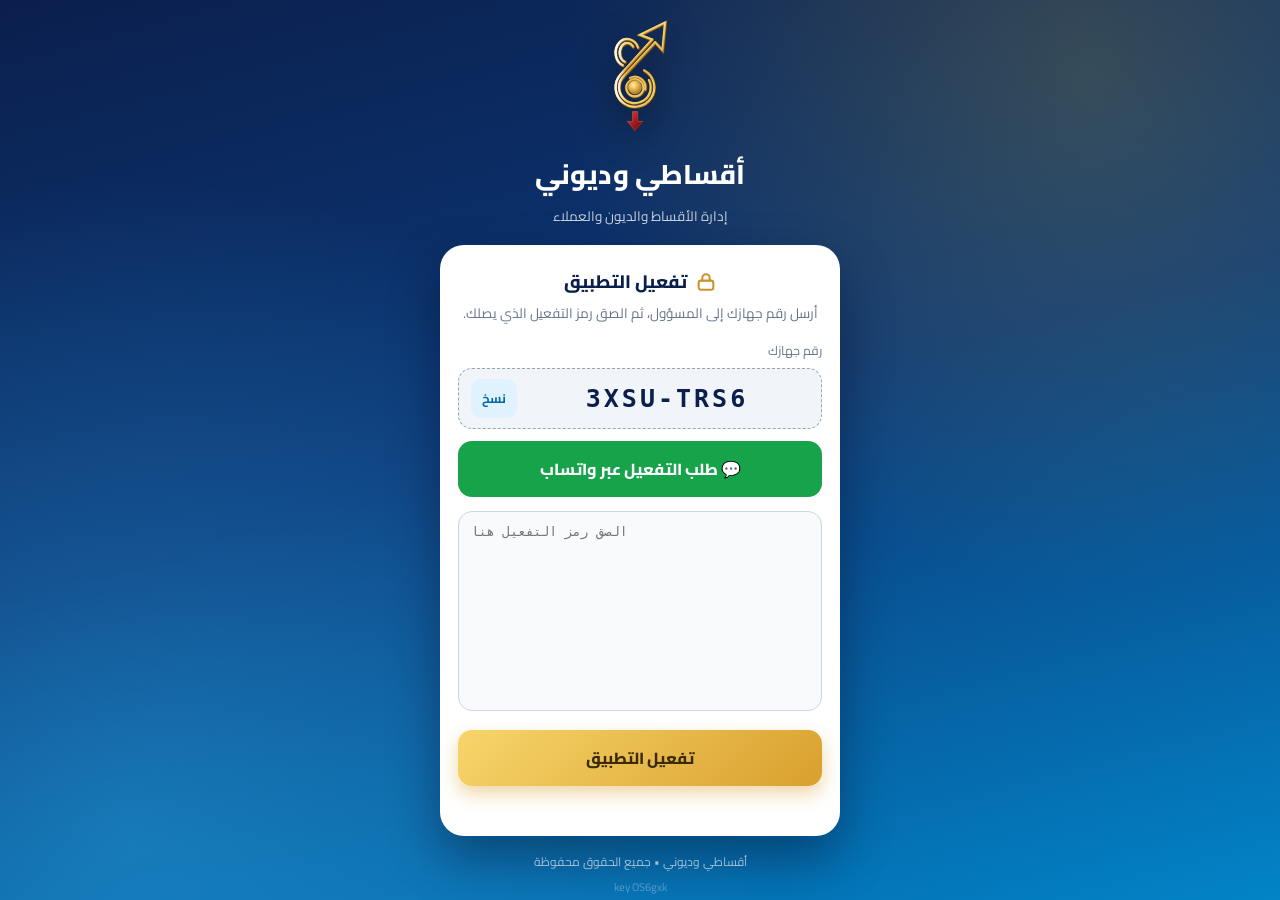
==== commit f572244d: "Add files via upload" ====
--- a/index.html
+++ b/index.html
@@ -3715,6 +3715,40 @@
 @keyframes fxTw { 50% { opacity: .25; transform: scale(.5); } }
 @media (prefers-reduced-motion: reduce) { .fx-r, .fx-d svg, .fx-st, .thn i { animation: none !important; } }
 </style>
+<style id="actCss">
+.card,.iw{position:relative}
+.actb{position:absolute;top:-14px;left:-4px;z-index:4;width:46px;height:46px;border:0;border-radius:50%;padding:0;background:#fff;color:#8a4b00;display:flex;align-items:center;justify-content:center;cursor:pointer;box-shadow:0 6px 14px rgba(240,147,27,.4),0 0 0 3px #fff;animation:actIn .55s cubic-bezier(.34,1.56,.64,1) both,actPulse 2.4s ease-in-out 1s infinite;-webkit-tap-highlight-color:transparent;font:inherit}
+.actb svg{position:absolute;inset:0;width:100%;height:100%;transform:rotate(-90deg)}
+.actb circle{fill:none;stroke-width:4.5}
+.actb .tr{stroke:#fde9c2}
+.actb .pg{stroke:#f0931b;stroke-linecap:round;transition:stroke-dashoffset 1s linear}
+.actb b{position:relative;font-size:15px;font-weight:800;line-height:1}
+.actb:active{transform:scale(.9)}
+html[data-eff=dark] .actb{background:#262b45;color:#ffd58a;box-shadow:0 6px 14px rgba(0,0,0,.5),0 0 0 3px #262b45}
+html[data-eff=dark] .actb .tr{stroke:rgba(255,213,138,.18)}
+@keyframes actIn{from{opacity:0;transform:scale(.3) rotate(-120deg)}to{opacity:1;transform:none}}
+@keyframes actPulse{0%,100%{box-shadow:0 6px 14px rgba(240,147,27,.4),0 0 0 3px #fff,0 0 0 3px rgba(240,147,27,.35)}50%{box-shadow:0 6px 14px rgba(240,147,27,.4),0 0 0 3px #fff,0 0 0 9px rgba(240,147,27,0)}}
+.actov{position:fixed;inset:0;z-index:99999;display:flex;align-items:center;justify-content:center;background:rgba(15,23,42,.42);backdrop-filter:blur(3px);animation:actFade .2s both}
+.actov.out{opacity:0;transition:opacity .18s}
+.actw{width:min(320px,88vw);max-height:80vh;overflow:auto;background:#fffaf0;color:#0f172a;border:2px solid #f0931b;border-radius:30px;padding:16px;box-shadow:0 24px 50px -12px rgba(240,147,27,.55);animation:actPop .42s cubic-bezier(.34,1.56,.64,1) both}
+.ach{display:flex;align-items:center;gap:10px;margin-bottom:10px}
+.ach b{flex:1;font-size:17px}
+.aci{width:42px;height:42px;border-radius:50%;background:linear-gradient(135deg,#f7b733,#f0931b);color:#fff;display:flex;align-items:center;justify-content:center;box-shadow:0 6px 12px rgba(240,147,27,.4),inset 0 1px 0 rgba(255,255,255,.4)}
+.aci svg{width:22px;height:22px;stroke:currentColor;fill:none;stroke-width:2;stroke-linecap:round;stroke-linejoin:round}
+.acx{cursor:pointer;font-size:20px;color:#a16207;padding:4px 8px}
+.ar{display:flex;gap:10px;align-items:flex-start;background:#fff;border:1px solid #fde1b0;border-radius:18px;padding:10px 12px;margin-top:8px;animation:actRow .4s both}
+.ar i{width:12px;height:12px;border-radius:50%;background:#f0931b;margin-top:6px;flex:none;box-shadow:0 0 0 4px #fde9c2}
+.ar b{display:block;font-size:15px}
+.ar span{display:block;font-size:13.5px;margin-top:2px}
+.ar small{display:block;color:#92700a;font-size:12px;margin-top:3px}
+@keyframes actFade{from{opacity:0}}
+@keyframes actPop{from{opacity:0;transform:scale(.6) translateY(20px)}}
+@keyframes actRow{from{opacity:0;transform:translateY(10px)}}
+html[data-eff=dark] .actw{background:#2a2438;color:#f1f1ff}
+html[data-eff=dark] .ar{background:rgba(255,255,255,.05);border-color:rgba(240,147,27,.3)}
+html[data-eff=dark] .ar small{color:#ffd58a}
+@media (prefers-reduced-motion:reduce){.actb,.actw,.ar{animation:none}}
+</style>
 </head>
 <body>
 <div id="spl" aria-hidden="true"><div class="sp-net"></div><div class="sp-st"><div class="sp-glow"></div><div class="sp-ring"></div><div class="sp-ring r2"></div><svg class="sp-svg" viewBox="0 0 300 540" xmlns="http://www.w3.org/2000/svg"><defs>
@@ -3746,7 +3780,7 @@
  * سكربت كلاسيكي يشترك في النطاق العام مع بقية الملفات؛ الترتيب مهم (انظر index.html).
  */
 const K = "aqsat_app_v1";
-const DEF = () => ({ cust: [], emp: [], items: [], inst: [], pays: [], exps: [], debts: [], log: [], cash0: 0 });
+const DEF = () => ({ cust: [], emp: [], items: [], inst: [], pays: [], exps: [], debts: [], log: [], act: [], cash0: 0 });
 let S = DEF(), _loadFailed = false;
 try {
   const r = localStorage.getItem(K);
@@ -3799,6 +3833,66 @@
   S.log.unshift({ t: (/* @__PURE__ */ new Date()).toLocaleString("ar-EG"), x });
   S.log = S.log.slice(0, 300);
 };
+const ACT_MS = 36e5, ACT_C = 2 * Math.PI * 17;
+const actAdd = (k, key, ev, txt) => {
+  const n = Date.now();
+  S.act = (S.act || []).filter((a) => n - a.t < ACT_MS);
+  S.act.push({ k, key, t: n, ev, txt });
+};
+const actOf = (k, key) => {
+  const n = Date.now();
+  return (S.act || []).filter((a) => a.k === k && a.key === key && n - a.t < ACT_MS);
+};
+const actTs = (k, key) => actOf(k, key).reduce((m, a) => Math.max(m, a.t), 0);
+const actBadge = (k, key) => {
+  const t = actTs(k, key);
+  if (!t) return "";
+  const left = Math.max(0, ACT_MS - (Date.now() - t));
+  return '<button type="button" class="actb" data-t="' + t + '" data-k="' + k + '" data-key="' + E(key) + '" onclick="event.stopPropagation();actShow(this)" aria-label="النشاط الأخير"><svg viewBox="0 0 44 44"><circle class="tr" cx="22" cy="22" r="17"/><circle class="pg" cx="22" cy="22" r="17" stroke-dasharray="' + ACT_C.toFixed(1) + '" stroke-dashoffset="' + (ACT_C * (1 - left / ACT_MS)).toFixed(1) + '"/></svg><b>' + Math.max(1, Math.ceil(left / 6e4)) + "</b></button>";
+};
+const actWrap = (h, k, key) => {
+  const b = actBadge(k, key);
+  return b ? h.replace(/^(<div [^>]*>)/, "$1" + b) : h;
+};
+function actShow(b) {
+  const a = actOf(b.dataset.k, b.dataset.key).sort((x, y) => y.t - x.t);
+  if (!a.length) {
+    b.remove();
+    return;
+  }
+  const n = Date.now(), o = document.createElement("div");
+  o.className = "actov";
+  o.innerHTML = '<div class="actw"><div class="ach"><span class="aci"><svg viewBox="0 0 24 24"><circle cx="12" cy="12" r="9"/><path d="M12 7v5l3 2"/></svg></span><b>آخر النشاط</b><span class="acx">✕</span></div>' + a.map((x) => {
+    const mn = Math.floor((n - x.t) / 6e4);
+    return '<div class="ar"><i></i><div><b>' + E(x.ev) + "</b><span>" + E(x.txt) + "</span><small>" + (mn < 1 ? "الآن" : "قبل " + mn + " دقيقة") + " · " + new Date(x.t).toLocaleTimeString("ar-EG", { hour: "2-digit", minute: "2-digit" }) + "</small></div></div>";
+  }).join("") + "</div>";
+  document.body.appendChild(o);
+  const cl = () => {
+    o.classList.add("out");
+    setTimeout(() => o.remove(), 180);
+  };
+  o.onclick = (e) => {
+    if (e.target === o || e.target.classList.contains("acx")) cl();
+  };
+}
+function actTick() {
+  const n = Date.now();
+  if (S.act && S.act.some((a) => n - a.t >= ACT_MS)) S.act = S.act.filter((a) => n - a.t < ACT_MS);
+  document.querySelectorAll(".actb").forEach((b) => {
+    const left = ACT_MS - (n - +b.dataset.t);
+    if (left <= 0) {
+      b.remove();
+      return;
+    }
+    b.querySelector("b").textContent = Math.max(1, Math.ceil(left / 6e4));
+    b.querySelector(".pg").style.strokeDashoffset = (ACT_C * (1 - left / ACT_MS)).toFixed(1);
+  });
+}
+setInterval(actTick, 15e3);
+document.addEventListener("visibilitychange", () => {
+  if (!document.hidden) actTick();
+});
+
 let tab = "home";
 const TABS = [["home", "🏠", "الرئيسية"], ["settings", "⚙️", "الإعدادات"], ["about", "ℹ️", "من نحن"], ["inst", "🧾", "الأقساط"], ["late", "⏰", "الأقساط المتأخرة"], ["pays", "💵", "التسديدات"], ["debts", "🤝", "الديون"], ["stock", "📦", "المخزن"], ["cust", "👥", "العملاء"], ["emp", "👔", "الموظفون"], ["exp", "💸", "المصروفات"], ["profit", "📈", "الأرباح"], ["stats", "📊", "الإحصائيات"], ["cash", "🏦", "الصندوق"], ["log", "📜", "سجل العمليات"], ["bak", "💾", "النسخة الاحتياطية"]];
 let _pinOK = false;
@@ -3935,6 +4029,7 @@
     return false;
   }
   S.debts.push({ id: uid(), cust: d.cust, type: d.type, name: c ? c.name : d.name, amount: +d.amount, paid: 0, date: d.date, phone: c ? c.phone : d.phone, prod: d.prod, qty: +d.qty || 1, ts: d.date === today() ? Date.now() : new Date(d.date).getTime() });
+  actAdd("d", d.cust || "n:" + (c ? c.name : d.name), "دين جديد", (c ? c.name : d.name) + " · " + F(d.amount) + " د.ع");
   LOG("دين جديد: " + (c ? c.name : d.name) + " " + F(d.amount));
 });
 const payDebt = (id) => {
@@ -4088,6 +4183,7 @@
       return false;
     }
     Object.assign(d, { cust: x.cust, type: x.type, name: c ? c.name : x.name, phone: c ? c.phone : x.phone, prod: x.prod, note: "", qty: +x.qty || 1, amount: +x.amount, date: x.date });
+    actAdd("d", gk(d), "تعديل دين", (c ? c.name : x.name) + " · " + F(x.amount) + " د.ع");
     LOG("تعديل دين: " + (c ? c.name : x.name));
   });
 }
@@ -4119,10 +4215,10 @@
   });
   const rows = Object.values(G).sort((x, y) => {
     const dx = x.every((d) => d.paid >= d.amount), dy = y.every((d) => d.paid >= d.amount);
-    return dx - dy || S.debts.indexOf(y[y.length - 1]) - S.debts.indexOf(x[x.length - 1]);
+    return actTs("d", gk(y[0])) - actTs("d", gk(x[0])) || dx - dy || S.debts.indexOf(y[y.length - 1]) - S.debts.indexOf(x[x.length - 1]);
   }).map((a) => {
     const c = S.cust.find((k) => k.id === a[0].cust), nmx = c ? c.name : a[0].name, ph = c ? c.phone : a[0].phone, t = sum(a, "amount"), p = sum(a, "paid"), rIn = a.filter((x) => x.type === "in").reduce((s, x) => s + x.amount - x.paid, 0), rOut = a.filter((x) => x.type === "out").reduce((s, x) => s + x.amount - x.paid, 0), r = t - p, id = a[0].id;
-    return card(E(nmx), a.length + " دين" + (ph ? " · " + E(ph) : "") + " · الكلي " + F(t) + " · مسدد " + F(p), '<span class="' + (rOut > rIn ? "bad" : "ok") + '">' + F(r) + "</span>", (r > 0 ? `<button class="btn sm grn" onclick="payPerson('` + id + `')">تسديد</button>` : '<span class="tag g">مسدد</span>') + (rIn > 0 ? waDebt(id) : "") + `<button class="btn sm" onclick="addDebtFor('` + id + `')">＋ دين</button><button class="btn sm" style="background:#0d9488" onclick="debtPays('` + id + `')">🕘 التسديدات</button>`, bar(t ? p / t * 100 : 0), "openDebt('" + id + "')", "dy" + (r <= 0 ? " dn" : ""));
+    return actWrap(card(E(nmx), a.length + " دين" + (ph ? " · " + E(ph) : "") + " · الكلي " + F(t) + " · مسدد " + F(p), '<span class="' + (rOut > rIn ? "bad" : "ok") + '">' + F(r) + "</span>", (r > 0 ? `<button class="btn sm grn" onclick="payPerson('` + id + `')">تسديد</button>` : '<span class="tag g">مسدد</span>') + (rIn > 0 ? waDebt(id) : "") + `<button class="btn sm" style="background:#f0931b;color:#fff;box-shadow:0 4px 10px rgba(240,147,27,.35)" onclick="addDebtFor('` + id + `')">＋ دين</button><button class="btn sm" style="background:#0d9488" onclick="debtPays('` + id + `')">🕘 التسديدات</button>`, bar(t ? p / t * 100 : 0), "openDebt('" + id + "')", "dy" + (r <= 0 ? " dn" : "")), "d", gk(a[0]));
   });
   return head("الديون", "addDebt") + (rows.length ? rows.join("") : empty("لا توجد ديون"));
 };
@@ -4157,6 +4253,7 @@
     e.preventDefault();
     const d = Object.fromEntries(new FormData(e.target));
     S.debts.push({ id: uid(), cust: a0.cust, type: a0.type, name: a0.name, phone: a0.phone, amount: +d.amount, paid: 0, date: d.date, note: "", prod: d.prod, qty: 1, ts: d.date === today() ? Date.now() : new Date(d.date).getTime() });
+    actAdd("d", gk(a0), "إضافة دين", F(d.amount) + " د.ع" + (d.prod ? " — " + d.prod : ""));
     LOG("إضافة دين لـ " + a0.name + ": " + F(d.amount));
     save();
     m.remove();
@@ -4204,6 +4301,7 @@
     }
     x.paid += t;
     (x.pl = x.pl || []).push({ date: d.date, amt: t, note: d.note });
+    actAdd("d", gk(x), "تسديد دين", F(t) + " د.ع" + (x.prod ? " — " + x.prod : ""));
     LOG("تسديد دين " + name + " (" + (x.prod || x.note || "دين") + "): " + F(t) + (d.note ? " - " + d.note : ""));
     save();
     m.remove();
@@ -4690,6 +4788,7 @@
       return;
     }
     S.pays.push({ id: uid(), inst: id, amt, date: today(), note: "قسط" });
+    actAdd("i", i.cust || "n:" + i.id, "تسديد قسط", F(amt) + " د.ع — " + i.desc);
     LOG("تسديد " + F(amt) + " - " + i.desc);
     save();
     m.remove();
@@ -5150,6 +5249,7 @@
           dp.note = nt;
         } else S.pays.push({ id: uid(), inst: ex.id, amt: down, date: d.date, note: nt });
       } else if (dp) S.pays = S.pays.filter((p) => p !== dp);
+      actAdd("i", ex.cust || "n:" + ex.id, "تعديل قسط", desc);
       LOG("تعديل القسط: " + desc);
       save();
       o.remove();
@@ -5158,6 +5258,7 @@
     }
     S.inst.push(i);
     if (down > 0) S.pays.push({ id: uid(), inst: i.id, amt: down, date: d.date, note: cash ? "بيع نقدي" : "دفعة أولى" });
+    actAdd("i", i.cust || "n:" + i.id, "قسط جديد", desc + " · " + F(total) + " د.ع");
     LOG("قسط جديد: " + desc + " للعميل " + nm(S.cust, cid));
     save();
     o.remove();
@@ -5491,6 +5592,7 @@
     const x = { id: uid(), cust: cid, type: fr, name, phone, amount, paid, date: d.date, note: (d.note || "").trim(), prod: (d.prod || "").trim(), qty, ts: d.date === today() ? Date.now() : new Date(d.date).getTime() };
     if (paid > 0) x.pl = [{ date: d.date, amt: paid, note: "دفعة مسبقة" }];
     S.debts.push(x);
+    actAdd("d", gk(x), "دين جديد", name + " · " + F(amount) + " د.ع");
     LOG("دين جديد: " + name + " " + F(amount));
     save();
     o.remove();
@@ -5676,12 +5778,12 @@
   if (!S.inst.length) return '<div class="ilist">' + empty("لا توجد أقساط بعد") + "</div>";
   const G = /* @__PURE__ */ new Map();
   S.inst.forEach((i, k) => {
-    const y = i.cust || "n:" + i.id, g = G.get(y) || { a: [], k: 0 };
+    const y = i.cust || "n:" + i.id, g = G.get(y) || { a: [], k: 0, y };
     g.a.push(i);
     g.k = k;
     G.set(y, g);
   });
-  return '<div class="ilist">' + [...G.values()].map((g) => ({ g, d: g.a.every((i) => late(i).rem <= 0) })).sort((x, y) => x.d - y.d || y.g.k - x.g.k).map((x) => x.g.a.length > 1 ? gCard(x.g.a) : iCard(x.g.a[0])).join("") + "</div>";
+  return '<div class="ilist">' + [...G.values()].map((g) => ({ g, d: g.a.every((i) => late(i).rem <= 0) })).sort((x, y) => actTs("i", y.g.y) - actTs("i", x.g.y) || x.d - y.d || y.g.k - x.g.k).map((x) => actWrap(x.g.a.length > 1 ? gCard(x.g.a) : iCard(x.g.a[0]), "i", x.g.y)).join("") + "</div>";
 }
 const gInsts = (id) => S.inst.filter((i) => i.cust === id);
 function gStat(a) {
@@ -5757,6 +5859,7 @@
     const d = Object.fromEntries(new FormData(f)), i = cur(), amt = Math.min(+d.amount, late(i).rem);
     if (!(amt > 0)) return;
     S.pays.push({ id: uid(), inst: i.id, amt, date: today(), note: "قسط" });
+    actAdd("i", i.cust || "n:" + i.id, "تسديد قسط", F(amt) + " د.ع — " + i.desc);
     LOG("تسديد " + F(amt) + " - " + i.desc);
     save();
     m.remove();
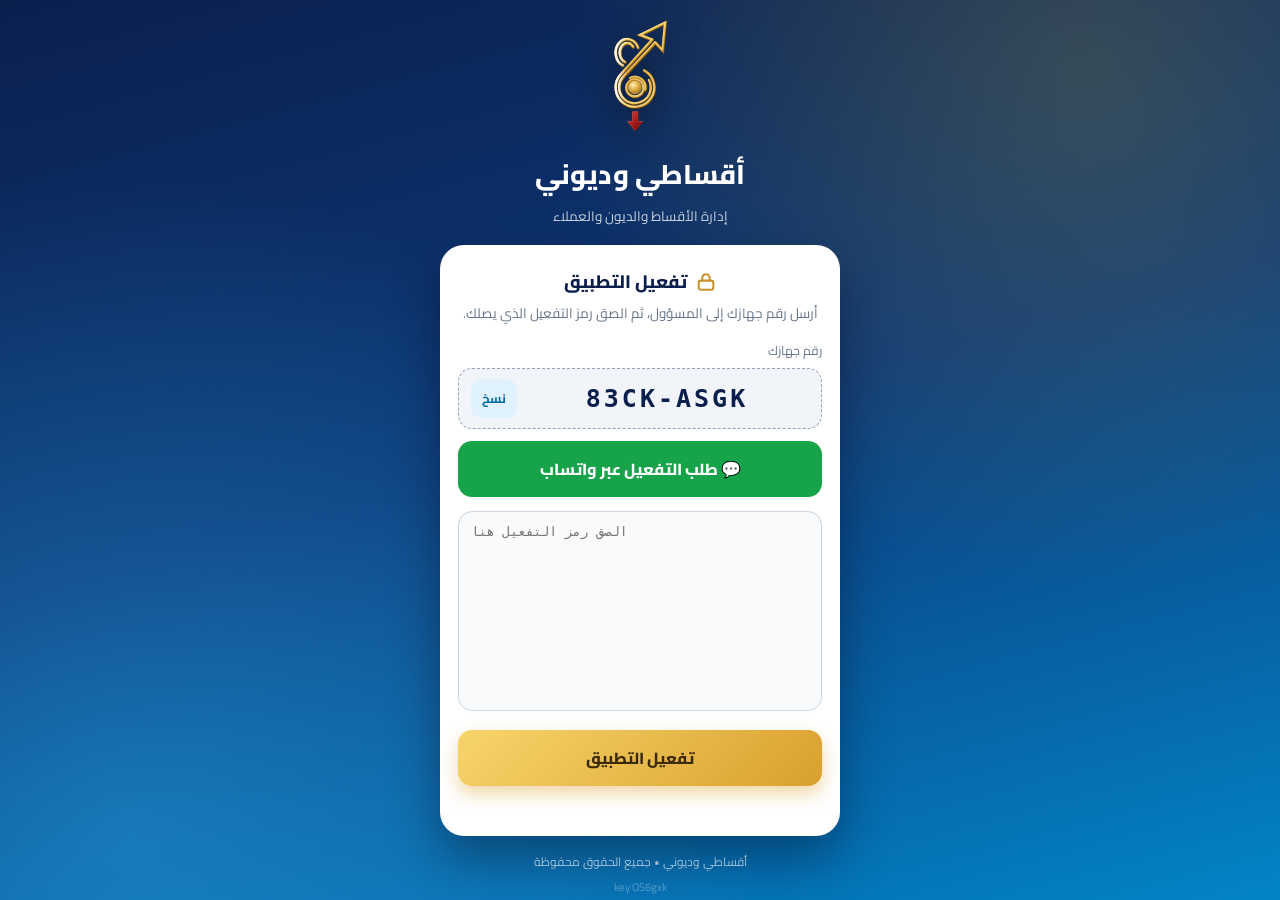
==== commit ada82df3: "Add files via upload" ====
--- a/index.html
+++ b/index.html
@@ -3749,6 +3749,63 @@
 html[data-eff=dark] .ar small{color:#ffd58a}
 @media (prefers-reduced-motion:reduce){.actb,.actw,.ar{animation:none}}
 </style>
+<style id="setCss">
+#tgl{display:none!important}
+#secb{width:42px;height:34px;border-radius:12px;background:rgba(255,255,255,.18);border:1px solid rgba(255,255,255,.4);display:flex;align-items:center;justify-content:center;padding:0;flex:none;cursor:pointer;box-shadow:inset 0 1px 0 rgba(255,255,255,.3);transition:transform .15s,background .2s;animation:secPop .6s cubic-bezier(.34,1.56,.64,1) both;-webkit-tap-highlight-color:transparent}
+#secb svg{width:20px;height:20px;fill:rgba(255,255,255,.28);stroke:#fff;stroke-width:1.8;stroke-linejoin:round}
+#secb svg rect{transition:transform .25s cubic-bezier(.34,1.56,.64,1);transform-box:fill-box;transform-origin:center}
+#secb:active{transform:scale(.9);background:rgba(255,255,255,.3)}
+#secb:active svg rect{transform:scale(.78)}
+@keyframes secPop{from{opacity:0;transform:scale(.4) rotate(-90deg)}}
+.secov,.bkov{position:fixed;inset:0;z-index:9990;background:rgba(15,23,42,.45);backdrop-filter:blur(3px);display:flex;align-items:flex-end;justify-content:center;animation:actFade .22s both}
+.secov.out,.bkov.out{opacity:0;transition:opacity .2s}
+.secs,.bks2{width:100%;max-width:560px;max-height:88vh;overflow:auto;background:var(--bg);color:var(--tx);border-radius:28px 28px 0 0;padding:10px 14px calc(18px + env(safe-area-inset-bottom,0px));box-shadow:0 -20px 50px rgba(0,0,0,.25);animation:sheetUp .42s cubic-bezier(.22,1,.36,1) both}
+.out .secs,.out .bks2{transform:translateY(44px);transition:transform .2s}
+@keyframes sheetUp{from{transform:translateY(60px);opacity:.4}}
+.bkgrip{width:44px;height:5px;border-radius:5px;background:var(--bd);margin:2px auto 12px}
+.sech{display:grid;grid-template-columns:1fr auto;align-items:center;margin-bottom:12px}
+.sech b{font-size:19px}
+.sech small{grid-column:1;color:var(--mut)}
+.sech .bkcl{grid-row:1/3;grid-column:2}
+.bkcl{width:38px;height:38px;border-radius:50%;border:1px solid var(--bd);background:var(--card);color:var(--tx);font-size:16px;cursor:pointer;flex:none}
+.secg{display:grid;grid-template-columns:1fr 1fr;gap:10px}
+.sect{display:flex;flex-direction:column;align-items:center;gap:6px;padding:14px 8px 12px;border:1px solid var(--bd);background:var(--card);color:var(--tx);border-radius:20px;font:inherit;cursor:pointer;opacity:0;transform:translateY(14px) scale(.95);animation:secIn .5s cubic-bezier(.22,1,.36,1) forwards;animation-delay:calc(var(--i) * 45ms + 120ms);transition:transform .15s,box-shadow .2s;-webkit-tap-highlight-color:transparent}
+.sect b{font-size:14.5px}
+.sect small{color:var(--mut);font-size:12px}
+.sect:active{transform:scale(.95)}
+.sect.on{border-color:#6366f1;box-shadow:0 0 0 3px rgba(99,102,241,.18)}
+@keyframes secIn{to{opacity:1;transform:none}}
+.bkhd{display:flex;align-items:center;gap:12px;margin-bottom:12px}
+.bkhd .stx{flex:1;min-width:0}
+.bkhd .stx b{font-size:18px}
+.bkhd .stx small{display:block;color:var(--mut)}
+.bkg{display:grid;grid-template-columns:1fr 1fr;gap:8px;margin-bottom:12px}
+.bkk{background:rgba(148,163,184,.12);border-radius:14px;padding:10px 12px}
+.bkk small{display:block;color:var(--mut);font-size:12px}
+.bkk b{font-size:14px}
+.bkk b.ok{color:var(--ok)}
+.alsg{display:grid;grid-template-columns:1fr 1fr;gap:10px}
+.alo{border:2px solid var(--bd);background:var(--card);color:var(--tx);border-radius:18px;padding:12px 8px;font:inherit;cursor:pointer;display:flex;flex-direction:column;align-items:center;gap:3px;transition:transform .18s,box-shadow .2s,border-color .2s}
+.alo .alic{font-size:24px}
+.alo small{color:var(--mut);font-size:12px}
+.alo:active{transform:scale(.96)}
+.alo.on{border-color:var(--a1);box-shadow:0 0 0 3px rgba(148,163,184,.2),0 8px 18px rgba(0,0,0,.12);transform:translateY(-2px)}
+.alst{display:flex;align-items:center;justify-content:center;gap:16px;margin-top:16px;animation:secIn .35s both}
+.alst button{width:48px;height:48px;border-radius:16px;border:0;color:#fff;font-size:26px;line-height:1;cursor:pointer;background:linear-gradient(135deg,var(--a1),var(--a2));box-shadow:0 8px 16px -6px var(--a2);transition:transform .15s}
+.alst button:active{transform:scale(.88)}
+.alst div{text-align:center;min-width:120px}
+.alst b{display:block;font-size:36px;line-height:1.1;animation:alBump .32s cubic-bezier(.34,1.56,.64,1)}
+.alst small{color:var(--mut);font-size:12px}
+@keyframes alBump{from{transform:scale(.6);opacity:.3}}
+.alch{display:flex;flex-wrap:wrap;gap:8px;justify-content:center;margin-top:12px}
+.alch button{min-width:42px;padding:7px 10px;border-radius:12px;border:1px solid var(--bd);background:var(--card);color:var(--tx);font:inherit;cursor:pointer;transition:transform .15s}
+.alch button:active{transform:scale(.9)}
+.alch button.on{background:linear-gradient(135deg,var(--a1),var(--a2));color:#fff;border-color:transparent}
+.tmprev{display:flex;align-items:center;gap:12px;margin-top:14px;padding:10px 12px;border-radius:14px;background:rgba(148,163,184,.1);font-size:13px;color:var(--mut);transition:opacity .3s,filter .3s}
+.tmprev.off{opacity:.45;filter:grayscale(1)}
+.actb.demo{position:relative;top:auto;left:auto;flex:none;animation:none;cursor:default}
+@media (prefers-reduced-motion:reduce){#secb,.secs,.bks2,.sect,.alst,.alst b{animation:none;opacity:1;transform:none}}
+</style>
 </head>
 <body>
 <div id="spl" aria-hidden="true"><div class="sp-net"></div><div class="sp-st"><div class="sp-glow"></div><div class="sp-ring"></div><div class="sp-ring r2"></div><svg class="sp-svg" viewBox="0 0 300 540" xmlns="http://www.w3.org/2000/svg"><defs>
@@ -3765,7 +3822,7 @@
 <g mask="url(#spm)"><rect class="sp-sh" x="0" y="-20" width="90" height="580" fill="url(#spshg)"/></g></svg></div><div class="sp-t"><b>أقساطي وديوني</b><span id="spo"></span></div><div class="sp-bar"><i></i></div></div>
 
 
-<header><button id="tgl" onclick="toggleTheme()" aria-label="الوضع الليلي / النهاري" title="الوضع الليلي / النهاري"><span class="tk"><svg class="sn" viewBox="0 0 24 24" fill="none"><circle cx="12" cy="12" r="4"/><path d="M12 2v2M12 20v2M4.9 4.9l1.4 1.4M17.7 17.7l1.4 1.4M2 12h2M20 12h2M4.9 19.1l1.4-1.4M17.7 6.3l1.4-1.4"/></svg><svg class="mn" viewBox="0 0 24 24" fill="none"><path d="M21 12.8A9 9 0 1 1 11.2 3a7 7 0 0 0 9.8 9.8z"/></svg></span><i class="st s1"></i><i class="st s2"></i><i class="st s3"></i><b class="cl"></b></button><button id="bkh" onclick="goBack()" style="display:none" aria-label="رجوع">➡️</button><h1 id="ttl">أقساطي وديوني</h1><span id="hsw" class="sw2 hsw" style="display:none"><input id="hsr" class="hs" placeholder="🔍 ابحث..." oninput="hdrType(this.value)"><button type="button" class="sx" aria-label="مسح" onclick="hdrClear()">✕</button></span><button id="fb" class="fbn" onclick="fMenu(event)" style="display:none" aria-label="تصفية"><svg viewBox="0 0 24 24" fill="none" stroke="currentColor" stroke-width="2" stroke-linecap="round" stroke-linejoin="round"><polygon points="22 3 2 3 10 12.46 10 19 14 21 14 12.46 22 3"/></svg><span id="fbt">الكل</span></button><button id="hb" onclick="go('home')">🏠</button></header>
+<header><button id="secb" onclick="secWin()" aria-label="الأقسام" title="الأقسام"><svg viewBox="0 0 24 24"><rect x="3" y="3" width="7.5" height="7.5" rx="2"/><rect x="13.5" y="3" width="7.5" height="7.5" rx="2"/><rect x="3" y="13.5" width="7.5" height="7.5" rx="2"/><rect x="13.5" y="13.5" width="7.5" height="7.5" rx="2"/></svg></button><button id="tgl" onclick="toggleTheme()" aria-label="الوضع الليلي / النهاري" title="الوضع الليلي / النهاري"><span class="tk"><svg class="sn" viewBox="0 0 24 24" fill="none"><circle cx="12" cy="12" r="4"/><path d="M12 2v2M12 20v2M4.9 4.9l1.4 1.4M17.7 17.7l1.4 1.4M2 12h2M20 12h2M4.9 19.1l1.4-1.4M17.7 6.3l1.4-1.4"/></svg><svg class="mn" viewBox="0 0 24 24" fill="none"><path d="M21 12.8A9 9 0 1 1 11.2 3a7 7 0 0 0 9.8 9.8z"/></svg></span><i class="st s1"></i><i class="st s2"></i><i class="st s3"></i><b class="cl"></b></button><button id="bkh" onclick="goBack()" style="display:none" aria-label="رجوع">➡️</button><h1 id="ttl">أقساطي وديوني</h1><span id="hsw" class="sw2 hsw" style="display:none"><input id="hsr" class="hs" placeholder="🔍 ابحث..." oninput="hdrType(this.value)"><button type="button" class="sx" aria-label="مسح" onclick="hdrClear()">✕</button></span><button id="fb" class="fbn" onclick="fMenu(event)" style="display:none" aria-label="تصفية"><svg viewBox="0 0 24 24" fill="none" stroke="currentColor" stroke-width="2" stroke-linecap="round" stroke-linejoin="round"><polygon points="22 3 2 3 10 12.46 10 19 14 21 14 12.46 22 3"/></svg><span id="fbt">الكل</span></button><button id="hb" onclick="go('home')">🏠</button></header>
 <main id="main"></main>
 <div class="nb"><div class="nb-bg"><i class="l"></i><div class="m"><svg viewBox="0 0 210 48" width="210" height="48"><path d="M0 0C52 0 58 46 105 46C152 46 158 0 210 0V48H0Z"/></svg><i></i></div><i class="r"></i></div><div class="nb-row"><button class="it" data-t="home" onclick="go('home')"><span class="e">🏠</span>الرئيسية</button><button class="it" data-t="debts" onclick="go('debts')"><span class="e">🤝</span>الديون</button><i class="nb-sp"></i><button class="it" data-t="inst" onclick="go('inst')"><span class="e">👥</span>الأقساط<em class="b" id="lb" style="display:none"></em></button><button class="it" data-t="settings" onclick="go('settings')"><span class="e">⚙️</span>الإعدادات</button></div><button class="fab" aria-label="قسط جديد" onclick="fabGo()"><span>＋</span></button></div>
 
@@ -3833,8 +3890,18 @@
   S.log.unshift({ t: (/* @__PURE__ */ new Date()).toLocaleString("ar-EG"), x });
   S.log = S.log.slice(0, 300);
 };
+function alertDay() {
+  const a = S.alert;
+  return a && a.mode === "day" ? Math.min(31, Math.max(1, +a.day || 1)) : 0;
+}
+function alertDue(y, m) {
+  const dim = new Date(Date.UTC(y, m, 0)).getUTCDate(), D = alertDay(), d = D ? Math.min(D, dim) : dim;
+  return new Date(Date.UTC(y, m - 1, d)).toISOString().slice(0, 10);
+}
+const actOn = () => S.actOn !== false;
 const ACT_MS = 36e5, ACT_C = 2 * Math.PI * 17;
 const actAdd = (k, key, ev, txt) => {
+  if (!actOn()) return;
   const n = Date.now();
   S.act = (S.act || []).filter((a) => n - a.t < ACT_MS);
   S.act.push({ k, key, t: n, ev, txt });
@@ -3843,7 +3910,7 @@
   const n = Date.now();
   return (S.act || []).filter((a) => a.k === k && a.key === key && n - a.t < ACT_MS);
 };
-const actTs = (k, key) => actOf(k, key).reduce((m, a) => Math.max(m, a.t), 0);
+const actTs = (k, key) => !actOn() ? 0 : actOf(k, key).reduce((m, a) => Math.max(m, a.t), 0);
 const actBadge = (k, key) => {
   const t = actTs(k, key);
   if (!t) return "";
@@ -4991,7 +5058,7 @@
   });
   let due, k = 1;
   if (f === "m") {
-    due = new Date(Date.UTC(+ref.slice(0, 4), +ref.slice(5, 7) + 1, 0)).toISOString().slice(0, 10);
+    due = alertDue(+ref.slice(0, 4), +ref.slice(5, 7) + 1);
   } else {
     const d = new Date(ref);
     d.setUTCDate(d.getUTCDate() + (f === "w" ? 7 : 1));
@@ -4999,7 +5066,7 @@
   }
   const isLate = rem > 0 && m > 0 && (f === "m" ? T >= due : T > due);
   if (isLate && f === "m") {
-    const ty = +T.slice(0, 4), tm = +T.slice(5, 7), end = new Date(Date.UTC(ty, tm, 0)).toISOString().slice(0, 10), em = ty * 12 + tm - (T >= end ? 0 : 1);
+    const ty = +T.slice(0, 4), tm = +T.slice(5, 7), end = alertDue(ty, tm), em = ty * 12 + tm - (T >= end ? 0 : 1);
     k = Math.max(1, em - (+ref.slice(0, 4) * 12 + +ref.slice(5, 7)));
   }
   return { p, m, L: isLate ? Math.min(Math.round(m * k), Math.round(rem)) : 0, days: isLate ? Math.floor((Date.parse(T) - Date.parse(due)) / 864e5) : 0, rem, due };
@@ -5424,7 +5491,7 @@
 }
 V.settings = function() {
   const h = oldS2().replace("</h2>", "</h2>" + officeCard()), i = h.indexOf('<div class="tg">');
-  return h.slice(0, i) + langCard() + animCard() + pinCard() + installCard() + shareCard() + aboutCard() + stiles() + logoutCard();
+  return h.slice(0, i) + langCard() + animCard() + alertCard() + timerCard() + pinCard() + installCard() + shareCard() + aboutCard() + bakCard() + logoutCard();
 };
 function logoutCard() {
   const L = window.AQSATI_LICENSE;
@@ -7563,6 +7630,129 @@
   render();
   scrollTo(0, e.y || 0);
 }
+Object.assign(SI, {
+  alert: '<path d="M18 8a6 6 0 0 0-12 0c0 7-3 9-3 9h18s-3-2-3-9"/><path d="M13.7 21a2 2 0 0 1-3.4 0"/>',
+  timer: '<circle cx="12" cy="13" r="8"/><path d="M12 9v4l2.5 2M9 2h6"/>'
+});
+Object.assign(SHC, { alert: ["#fbbf24", "#d97706"], timer: ["#f7b733", "#f0931b"], bak: ["#2dd4bf", "#0d9488"] });
+const wrapC = (id, h) => '<div id="' + id + '">' + h + "</div>";
+function refreshC(id, h) {
+  const w = document.getElementById(id);
+  if (!w) return;
+  w.innerHTML = h;
+  const c = w.querySelector(".scard");
+  if (c) c.style.animation = "none";
+}
+function secItems() {
+  const L = lateList();
+  return [["stock", "المخزن", "#06b6d4", "#0e7490", S.items.length + " صنف"], ["exp", "المصروفات", "#14b8a6", "#0f766e", S.exps.length + " مصروف"], ["pays", "التسديدات", "#0ea5e9", "#0369a1", S.pays.length + " دفعة"], ["late", "الأقساط المتأخرة", "#fb7185", "#e11d48", L.length + " قسط متأخر"], ["stats", "الإحصائيات", "#60a5fa", "#2563eb", "ملخص وتحليلات"], ["profit", "الأرباح", "#34d399", "#059669", "الأرباح المحققة"], ["cash", "الصندوق", "#818cf8", "#4f46e5", "الرصيد " + F(cash()) + " د.ع"], ["cust", "العملاء", "#38bdf8", "#0284c7", S.cust.length + " عميل"], ["emp", "الموظفون", "#94a3b8", "#475569", S.emp.length + " موظف"], ["log", "سجل العمليات", "#fbbf24", "#d97706", "آخر العمليات"]];
+}
+function secWin() {
+  if (document.getElementById("secw")) return;
+  const o = document.createElement("div");
+  o.id = "secw";
+  o.className = "secov";
+  o.innerHTML = '<div class="secs"><div class="bkgrip"></div><div class="sech"><b>الأقسام</b><small>انتقال سريع إلى أي قسم</small><button type="button" class="bkcl" onclick="secClose()" aria-label="إغلاق">✕</button></div><div class="secg">' + secItems().map((t, i) => '<button type="button" class="sect' + (tab === t[0] ? " on" : "") + '" style="--i:' + i + `" onclick="secGo('` + t[0] + `')"><span class="sico sm" style="background:linear-gradient(135deg,` + t[2] + "," + t[3] + '"><svg viewBox="0 0 24 24">' + SI[t[0]] + "</svg></span><b>" + t[1] + "</b><small>" + t[4] + "</small></button>").join("") + "</div></div>";
+  o.onclick = (e) => {
+    if (e.target === o) secClose();
+  };
+  document.body.appendChild(o);
+}
+function secClose(cb) {
+  const o = document.getElementById("secw");
+  if (!o) return;
+  o.classList.add("out");
+  setTimeout(() => {
+    o.remove();
+    if (cb) cb();
+  }, 200);
+}
+function secGo(k) {
+  secClose(() => go(k));
+}
+function alertInner() {
+  const d = alertDay(), cu = d > 0;
+  const seg = (on, ic, t, s, fn) => '<button type="button" class="alo' + (on ? " on" : "") + '" onclick="' + fn + '"><span class="alic">' + ic + "</span><b>" + t + "</b><small>" + s + "</small></button>";
+  const note = cu ? "يُنبَّه العميل عند حلول يوم " + d + " من كل شهر دون تسديد" + (d > 28 ? " (وفي الأشهر الأقصر يُعتمد آخر يوم فيها)" : "") : "يُنبَّه العميل عند حلول آخر يوم من كل شهر دون تسديد";
+  return scd("alert", 4) + shd2("alert", "تنبيه تجاوز الموعد", "حدّد متى يُعدّ العميل متجاوزاً موعد تسديد القسط الشهري", cu ? "يوم " + d : "نهاية الشهر") + '<div class="alsg">' + seg(!cu, "🗓️", "تلقائي", "نهاية كل شهر", "alSet('eom')") + seg(cu, "🎯", "تخصيص يوم", "يوم محدد من الشهر", "alSet('day')") + "</div>" + (cu ? '<div class="alst"><button type="button" onclick="alPick(' + Math.min(31, d + 1) + ')" aria-label="زيادة">＋</button><div><b>' + d + "</b><small>يوم التنبيه من كل شهر</small></div><button type=\"button\" onclick=\"alPick(" + Math.max(1, d - 1) + ')" aria-label="إنقاص">−</button></div><div class="alch">' + [1, 5, 10, 15, 20, 25, 30].map((v) => '<button type="button" class="' + (v === d ? "on" : "") + '" onclick="alPick(' + v + ')">' + v + "</button>").join("") + "</div>" : "") + '<div class="thn"><i></i><span>' + note + " · ينطبق على الأقساط الشهرية</span></div></div>";
+}
+const alertCard = () => wrapC("alW", alertInner());
+function alRefresh() {
+  refreshC("alW", alertInner());
+  const lc = lateList().length, lb = document.getElementById("lb");
+  if (lb) {
+    lb.textContent = lc > 99 ? "99+" : lc;
+    lb.style.display = lc ? "" : "none";
+  }
+}
+function alSet(m) {
+  S.alert = { mode: m, day: S.alert && S.alert.day || 10 };
+  save();
+  alRefresh();
+}
+function alPick(v) {
+  S.alert = { mode: "day", day: Math.min(31, Math.max(1, v)) };
+  save();
+  alRefresh();
+}
+function timerInner() {
+  const on = S.actOn !== false, C = ACT_C.toFixed(1);
+  return scd("timer", 5) + shd2("timer", "العداد الموقت", "عدّاد دائري يظهر على بطاقة القسط أو الدين بعد أي حركة عليها", on ? "مفعّل" : "متوقف") + '<div class="tr2" style="margin:0"><div><b style="font-size:15px">تفعيل العداد الموقت</b><div class="mut" style="margin-top:4px;font-size:13px">ترتفع البطاقة لأعلى القائمة 60 دقيقة مع عدّاد يعرض آخر نشاط</div></div><input type="checkbox" class="sw" ' + (on ? "checked " : "") + 'onchange="setTimerOn(this.checked)"></div><div class="tmprev' + (on ? "" : " off") + '"><span class="actb demo"><svg viewBox="0 0 44 44"><circle class="tr" cx="22" cy="22" r="17"/><circle class="pg" cx="22" cy="22" r="17" stroke-dasharray="' + C + '" stroke-dashoffset="' + (ACT_C * 0.2).toFixed(1) + '"/></svg><b>48</b></span><span>مثال: «تسديد قسط» · قبل 12 دقيقة</span></div></div>';
+}
+const timerCard = () => wrapC("tmW", timerInner());
+function setTimerOn(v) {
+  S.actOn = !!v;
+  save();
+  refreshC("tmW", timerInner());
+  toast(v ? "تم تفعيل العداد الموقت" : "تم إيقاف العداد الموقت");
+}
+function bakGate(fn) {
+  if (S.pin && !_pinOK) pinAsk(fn);
+  else fn();
+}
+function bakCard() {
+  const lb = S.lastBak, au = !!S.autoBak;
+  return scd("bak", 7) + shd2("bak", "النسخة الاحتياطية", "احفظ بياناتك واستعدها في أي وقت", lb ? lb.type : "") + '<div class="bkg"><div class="bkk"><small>آخر نسخة</small><b>' + (lb ? fmtTs(lb.ts) : "لا توجد بعد") + '</b></div><div class="bkk"><small>النسخ التلقائي</small><b class="' + (au ? "ok" : "") + '">' + (au ? "مفعّل" : "متوقف") + '</b></div></div><div class="acts"><button class="btn sbtn" onclick="bakGate(makeBackup)">☁️ نسخة الآن</button><button class="btn ghost" onclick="bakGate(bakWin)">التفاصيل والخيارات ‹</button></div></div>';
+}
+function bakWin() {
+  if (document.getElementById("bkw")) return;
+  const o = document.createElement("div");
+  o.id = "bkw";
+  o.className = "bkov";
+  o.innerHTML = '<div class="bks2"><div class="bkgrip"></div><div class="bkhd"><span class="sico xs" style="background:linear-gradient(135deg,#2dd4bf,#0d9488)"><svg viewBox="0 0 24 24">' + SI.bak + '</svg></span><div class="stx"><b>النسخة الاحتياطية</b><small>التفاصيل والخيارات الكاملة</small></div><button type="button" class="bkcl" onclick="bakClose()" aria-label="إغلاق">✕</button></div><div id="bkb">' + V.bak() + "</div></div>";
+  o.onclick = (e) => {
+    if (e.target === o) bakClose();
+  };
+  document.body.appendChild(o);
+}
+function bakFill() {
+  const b = document.getElementById("bkb");
+  if (b) b.innerHTML = V.bak();
+}
+function bakClose() {
+  const o = document.getElementById("bkw");
+  if (!o) return;
+  o.classList.add("out");
+  setTimeout(() => {
+    o.remove();
+    _pinOK = false;
+    render();
+  }, 210);
+}
+{
+  const r0 = render;
+  render = function() {
+    r0.apply(this, arguments);
+    if (document.getElementById("bkw")) bakFill();
+  };
+}
+(function() {
+  const T = { "الأقسام": "Sections", "انتقال سريع إلى أي قسم": "Quick jump to any section", "تنبيه تجاوز الموعد": "Overdue alert", "تلقائي": "Auto", "نهاية كل شهر": "End of every month", "تخصيص يوم": "Custom day", "يوم محدد من الشهر": "A specific day of the month", "يوم التنبيه من كل شهر": "Alert day of each month", "العداد الموقت": "Activity timer", "تفعيل العداد الموقت": "Enable activity timer", "مفعّل": "On", "متوقف": "Off", "آخر النشاط": "Latest activity", "النسخة الاحتياطية": "Backup", "نسخة الآن": "Backup now", "التفاصيل والخيارات": "Details & options", "آخر نسخة": "Last backup", "النسخ التلقائي": "Auto backup" };
+  Object.keys(T).forEach((k) => {
+    if (!EN.some((e) => e[0] === k)) EN.push([k, T[k]]);
+  });
+  EN.sort((a, b) => b[0].length - a[0].length);
+})();
 function toggleTheme() {
   const r = document.documentElement, dark = r.dataset.eff === "dark";
   r.classList.add("tt");
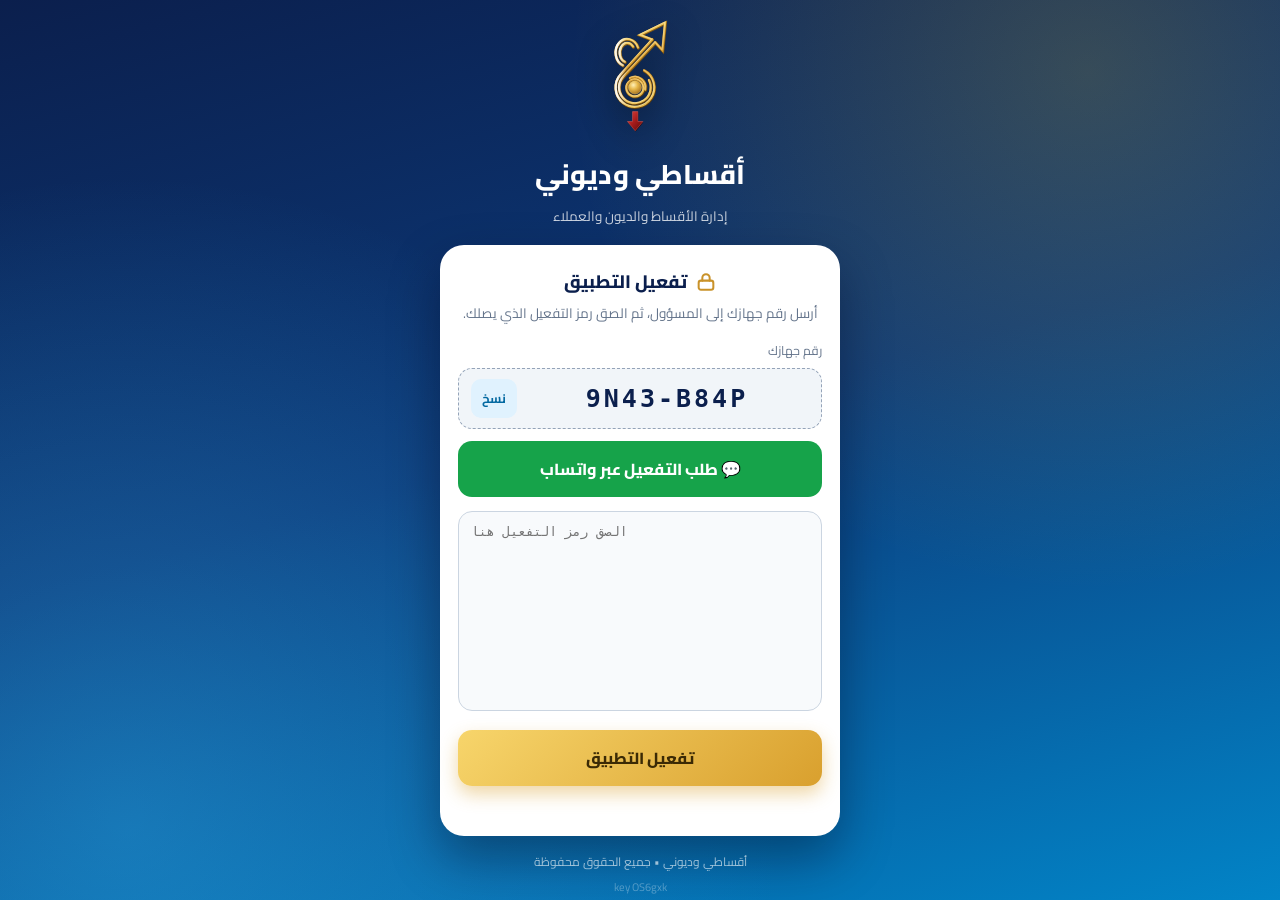
==== commit e2688c04: "Add files via upload" ====
--- a/index.html
+++ b/index.html
@@ -3803,8 +3803,66 @@
 .alch button.on{background:linear-gradient(135deg,var(--a1),var(--a2));color:#fff;border-color:transparent}
 .tmprev{display:flex;align-items:center;gap:12px;margin-top:14px;padding:10px 12px;border-radius:14px;background:rgba(148,163,184,.1);font-size:13px;color:var(--mut);transition:opacity .3s,filter .3s}
 .tmprev.off{opacity:.45;filter:grayscale(1)}
+.actb.in{position:relative;top:auto;left:auto;width:30px;height:30px;flex:none;margin-inline-start:2px;box-shadow:0 3px 8px rgba(240,147,27,.35),0 0 0 2px #fff;animation:actIn .55s cubic-bezier(.34,1.56,.64,1) both}
+.actb.in circle{stroke-width:5.5}
+.actb.in b{font-size:11.5px}
+html[data-eff=dark] .actb.in{box-shadow:0 3px 8px rgba(0,0,0,.5),0 0 0 2px #262b45}
+.amt.amtw{display:flex;align-items:center;gap:8px}
 .actb.demo{position:relative;top:auto;left:auto;flex:none;animation:none;cursor:default}
 @media (prefers-reduced-motion:reduce){#secb,.secs,.bks2,.sect,.alst,.alst b{animation:none;opacity:1;transform:none}}
+
+/* ===== تحسينات: معاينة الحركة والنسخ الاحتياطي ===== */
+.apbtn{display:flex;align-items:center;gap:12px;width:100%;padding:11px 14px;margin-bottom:12px;border-radius:16px;border:1px solid var(--bd);background:var(--card);color:var(--tx);font:inherit;font-weight:700;cursor:pointer;transition:transform .15s,border-color .2s,box-shadow .2s}
+.apbtn:active{transform:scale(.98)}
+.apbtn.on{border-color:var(--a1);box-shadow:0 0 0 3px rgba(96,165,250,.2)}
+.apic{width:36px;height:36px;border-radius:12px;display:grid;place-items:center;flex:none;background:linear-gradient(135deg,var(--a1),var(--a2));box-shadow:0 6px 14px -4px var(--a2)}
+.apic svg{width:16px;height:16px;fill:#fff;transition:transform .3s}
+.apbtn.on .apic svg{transform:scale(.85)}
+.aplb{flex:1;text-align:start}
+.apch{font-size:22px;color:var(--mut);transition:transform .3s}
+.apbtn.on .apch{transform:rotate(-90deg)}
+.apw{display:grid;grid-template-rows:0fr;opacity:0;transition:grid-template-rows .4s cubic-bezier(.22,1,.36,1),opacity .3s}
+.apw.open{grid-template-rows:1fr;opacity:1}
+.apw-in{overflow:hidden;min-height:0}
+.apw.open .apw-in{padding:2px 2px 4px;overflow:visible}
+.gbtn{position:relative;overflow:hidden;display:flex;align-items:center;gap:12px;width:100%;padding:12px 14px;margin-bottom:12px;border:0;border-radius:18px;color:#fff;font:inherit;cursor:pointer;background:linear-gradient(135deg,#4285f4,#1a56d6);box-shadow:0 10px 22px -8px rgba(66,133,244,.75);transition:transform .15s}
+.gbtn:active{transform:scale(.98)}
+.gbtn:disabled{opacity:.7;cursor:progress}
+.gbtn::after{content:"";position:absolute;top:0;bottom:0;width:40%;left:-60%;background:linear-gradient(100deg,transparent,rgba(255,255,255,.35),transparent);animation:pinShine 3.2s ease-in-out infinite}
+.glg{width:46px;height:46px;border-radius:50%;background:#fff;display:grid;place-items:center;flex:none;box-shadow:0 4px 10px rgba(0,0,0,.2)}
+.glg svg{width:26px;height:26px}
+.gtx{flex:1;display:flex;flex-direction:column;text-align:start;gap:2px}
+.gtx b{font-size:16.5px}
+.gtx small{opacity:.88;font-size:12px}
+.gar{font-size:28px;opacity:.85;line-height:1}
+.glgs{display:inline-grid;place-items:center;width:22px;height:22px;flex:none;vertical-align:middle}
+.glgs svg{width:100%;height:100%}
+.bqb{display:flex;align-items:center;justify-content:center;gap:8px;padding:12px 8px;border-radius:14px;border:1px solid var(--bd);background:var(--card);color:var(--tx);font:inherit;font-size:13.5px;font-weight:700;cursor:pointer;transition:transform .15s,border-color .2s}
+.bqb:active{transform:scale(.97)}
+.bqb:disabled{opacity:.6}
+.bqb.wide{width:100%}
+.bkq .bqb{flex-direction:column;gap:4px;text-align:center;line-height:1.4}
+.bkq .bqb i{font-style:normal;font-size:22px}
+.bkq{display:grid;grid-template-columns:1fr 1fr;gap:8px}
+.bkdv{display:flex;align-items:center;gap:10px;margin:14px 0 10px;color:var(--mut);font-size:12px;font-weight:700}
+.bkdv::before,.bkdv::after{content:"";flex:1;height:1px;background:var(--bd)}
+.bkdt{width:100%;margin-top:10px}
+@media (prefers-reduced-motion:reduce){.gbtn::after{animation:none}.apw{transition:none}}
+.gbtn.ph{background:linear-gradient(135deg,#14b8a6,#0f766e);box-shadow:0 10px 22px -8px rgba(15,118,110,.75)}
+.gbtn .glg{animation:glRing 2.6s ease-out infinite}
+.gbtn.ph .glg{animation-delay:1.1s}
+.gbtn:not(:disabled):hover .gar,.gbtn:not(:disabled):active .gar{transform:translateX(-4px)}
+.gar{transition:transform .25s}
+.glg svg{transition:transform .35s cubic-bezier(.34,1.56,.64,1)}
+.gbtn:active .glg svg{transform:scale(.85) rotate(-8deg)}
+.gbtn:disabled .glg{animation:glSpin 1s linear infinite}
+.bkset>*{animation:bkUp .55s cubic-bezier(.22,1,.36,1) both}
+.bkset>*:nth-child(2){animation-delay:.07s}.bkset>*:nth-child(3){animation-delay:.14s}.bkset>*:nth-child(4){animation-delay:.21s}.bkset>*:nth-child(5){animation-delay:.28s}
+.bkset .bqb.wide{margin-bottom:2px}
+@keyframes bkUp{from{opacity:0;transform:translateY(14px) scale(.97)}}
+@keyframes glRing{0%{box-shadow:0 0 0 0 rgba(255,255,255,.6)}70%,100%{box-shadow:0 0 0 12px rgba(255,255,255,0)}}
+@keyframes glSpin{to{transform:rotate(360deg)}}
+@media (prefers-reduced-motion:reduce){.gbtn .glg,.bkset>*{animation:none!important}}
 </style>
 </head>
 <body>
@@ -3918,8 +3976,12 @@
   return '<button type="button" class="actb" data-t="' + t + '" data-k="' + k + '" data-key="' + E(key) + '" onclick="event.stopPropagation();actShow(this)" aria-label="النشاط الأخير"><svg viewBox="0 0 44 44"><circle class="tr" cx="22" cy="22" r="17"/><circle class="pg" cx="22" cy="22" r="17" stroke-dasharray="' + ACT_C.toFixed(1) + '" stroke-dashoffset="' + (ACT_C * (1 - left / ACT_MS)).toFixed(1) + '"/></svg><b>' + Math.max(1, Math.ceil(left / 6e4)) + "</b></button>";
 };
 const actWrap = (h, k, key) => {
-  const b = actBadge(k, key);
-  return b ? h.replace(/^(<div [^>]*>)/, "$1" + b) : h;
+  let b = actBadge(k, key);
+  if (!b) return h;
+  b = b.replace('class="actb"', 'class="actb in"');
+  if (k === "i" && h.indexOf('<span class="pl">') > -1) return h.replace('<span class="pl">', b + '<span class="pl">');
+  if (k === "d" && h.indexOf('<div class="amt">') > -1) return h.replace('<div class="amt">', '<div class="amt amtw">' + b);
+  return h.replace(/^(<div [^>]*>)/, "$1" + b.replace('class="actb in"', 'class="actb"'));
 };
 function actShow(b) {
   const a = actOf(b.dataset.k, b.dataset.key).sort((x, y) => y.t - x.t);
@@ -4129,7 +4191,7 @@
     return head("الأقساط المتأخرة") + (L.length ? L.map((x) => card(E(nm(S.cust, x.i.cust)), E(x.i.desc) + (x.days ? " · متأخر " + x.days + " يوم" : ""), '<span class="bad">' + F(x.L) + "</span>", `<button class="btn sm grn" onclick="payInst('` + x.i.id + `')">تسديد</button>` + remind(x))).join("") : empty("🎉 لا توجد أقساط متأخرة"));
   },
   pays() {
-    const a = S.pays.slice().sort((x, y) => y.date.localeCompare(x.date));
+    const a = S.pays.map((p, k) => [p, k]).sort((x, y) => y[0].date.localeCompare(x[0].date) || y[1] - x[1]).map((x) => x[0]);
     return head("التسديدات") + (a.length ? a.map((p) => {
       const i = S.inst.find((x) => x.id === p.inst) || {};
       return card(E(nm(S.cust, i.cust)), E(i.desc || "—") + " · " + p.date + " · " + E(p.note || ""), '<span class="ok">+' + F(p.amt) + "</span>");
@@ -4225,7 +4287,7 @@
   }
   const l = late(i), x = { i, ...l }, c = S.cust.find((k) => k.id === i.cust) || {}, ph = normPh(c.phone);
   const st = l.rem === 0 ? "مكتمل" : l.L > 0 ? "متأخر" : "قيد التنفيذ";
-  const ps = S.pays.filter((p) => p.inst === i.id).sort((a, b) => b.date.localeCompare(a.date));
+  const ps = S.pays.filter((p) => p.inst === i.id).map((p, k) => [p, k]).sort((a, b) => b[0].date.localeCompare(a[0].date) || b[1] - a[1]).map((x) => x[0]);
   return `<div class="tb"><button onclick="backInst()">➡️</button><button onclick="var d=document.getElementById('pl');d.open=true;d.scrollIntoView()">🕘</button><button onclick="editInst('` + i.id + `')">✏️</button><button onclick="print()">🖨️</button><button onclick="copyInst('` + i.id + `')">📄</button><button style="margin-right:auto" onclick="del('inst','` + i.id + `','القسط')">🗑️</button></div><div class="hd"><div><b style="font-size:17px">` + E(c.name || "—") + " (" + (i.no || "—") + ')</b><div style="font-size:13px;opacity:.75">' + E(i.desc) + '</div></div><span class="pill">' + st + '</span></div><details class="sec s1" open><summary>👤 معلومات الزبون</summary>' + kv("الهاتف", c.phone ? `<a onclick="callPh('` + ph + `')" style="cursor:pointer">` + E(c.phone) + " 📞</a>" : "—") + (i.guar ? kv("الكفيل", E(i.guar)) : "") + kv("تاريخ الإنشاء", (i.created || i.start).replace(/-/g, "/")) + '</details><details class="sec s2" open><summary>📦 معلومات المنتج</summary>' + kv("اسم المنتج", E(i.desc)) + kv("الكمية", i.qty || 1) + '</details><details class="sec s3"><summary>💳 معلومات الدفع</summary>' + kv("السعر الإجمالي", F(i.total)) + kv("المقدمة", F(i.down)) + kv("مبلغ القسط", F(l.m)) + kv("نوع القسط", i.freq === "w" ? "أسبوعي" : i.freq === "d" ? "يومي" : "شهري") + kv("عدد الأقساط", i.months) + kv("المدفوع", F(l.p), "ok") + kv("المتبقي", F(l.rem), l.rem ? "bad" : "ok") + kv("المتأخر", F(l.L), l.L ? "bad" : "") + kv("الربح المحقق", F(profitOf(i))) + '</details><details class="sec s4" id="pl"><summary>🕘 سجل المدفوعات</summary>' + (ps.length ? ps.map((p) => kv(p.date + " · " + E(p.note || ""), F(p.amt) + ` <button class="btn sm red" onclick="del('pays','` + p.id + `','التسديد')">حذف</button>`, "ok")).join("") : '<div class="mut">لا توجد مدفوعات</div>') + '</details><div class="bt"><a style="background:linear-gradient(135deg,#2563eb,#1d4ed8)" target="_blank" rel="noopener" ' + (ph ? 'href="https://wa.me/' + ph + "?text=" + encodeURIComponent(msgOf(x)) + '"' : `onclick="alert('أضف رقم هاتف العميل')"`) + ">" + WA + ` إرسال تذكير</a><button style="background:#16a34a" onclick="payInst('` + i.id + `')">💳 تسديد قسط</button></div>`;
 };
 let curD = null;
@@ -5395,7 +5457,7 @@
 const IG_URL = "https://share.google/tzw4EuZFfJPABSP7A", oldS2 = V.settings, SVG_FB = '<svg viewBox="0 0 24 24" fill="currentColor"><path d="M13.5 21v-8h2.7l.4-3.2h-3.1V7.8c0-.9.3-1.5 1.6-1.5h1.7V3.4c-.3 0-1.3-.1-2.4-.1-2.4 0-4 1.5-4 4.1v2.4H7.7V13h2.7v8h3.1z"/></svg>', SVG_IG = '<svg viewBox="0 0 24 24" fill="none" stroke="currentColor" stroke-width="2"><rect x="3" y="3" width="18" height="18" rx="5"/><circle cx="12" cy="12" r="4"/><circle cx="17.2" cy="6.8" r="1.1" fill="currentColor" stroke="none"/></svg>';
 function aboutCard() {
   const ig = S.ig ? /^https?:/.test(S.ig) ? S.ig : "https://instagram.com/" + S.ig.replace(/^@/, "") : IG_URL;
-  return scd("about", 7) + shd2("about", "من نحن", "أحمد المخلص · حساباتي على الفيسبوك والإنستقرام", '<span dir="ltr">v' + APP_VER + "</span>") + '<div class="thg"><a class="tho" target="_blank" rel="noopener" href="https://share.google/gYVOy9hWrUoo5dllq" style="text-decoration:none"><span class="soc fbk">' + SVG_FB + "</span><span>فيسبوك</span></a>" + (ig ? '<a class="tho" target="_blank" rel="noopener" href="' + E(ig) + '" style="text-decoration:none"><span class="soc igk">' + SVG_IG + "</span><span>إنستقرام</span></a>" : '<button class="tho" onclick="setIg()"><span class="soc igk">' + SVG_IG + "</span><span>إنستقرام</span></button>") + '<a class="tho" target="_blank" rel="noopener" href="https://wa.me/9647737043441" style="text-decoration:none"><span class="soc wak">' + WA + '</span><span style="text-align:center">واتساب<small dir="ltr" style="display:block;text-align:center;font-weight:400;color:var(--mut);font-size:11px">07737043441</small></span></a></div></div>';
+  return scd("about", 1) + shd2("about", "من نحن", "أحمد المخلص · حساباتي على الفيسبوك والإنستقرام", '<span dir="ltr">v' + APP_VER + "</span>") + '<div class="thg"><a class="tho" target="_blank" rel="noopener" href="https://share.google/gYVOy9hWrUoo5dllq" style="text-decoration:none"><span class="soc fbk">' + SVG_FB + "</span><span>فيسبوك</span></a>" + (ig ? '<a class="tho" target="_blank" rel="noopener" href="' + E(ig) + '" style="text-decoration:none"><span class="soc igk">' + SVG_IG + "</span><span>إنستقرام</span></a>" : '<button class="tho" onclick="setIg()"><span class="soc igk">' + SVG_IG + "</span><span>إنستقرام</span></button>") + '<a class="tho" target="_blank" rel="noopener" href="https://wa.me/9647737043441" style="text-decoration:none"><span class="soc wak">' + WA + '</span><span style="text-align:center">واتساب<small dir="ltr" style="display:block;text-align:center;font-weight:400;color:var(--mut);font-size:11px">07737043441</small></span></a></div></div>';
 }
 const isStandalone = () => {
   try {
@@ -5490,8 +5552,8 @@
   window.open("https://wa.me/?text=" + encodeURIComponent(APP_MSG + "\n" + APP_URL), "_blank");
 }
 V.settings = function() {
-  const h = oldS2().replace("</h2>", "</h2>" + officeCard()), i = h.indexOf('<div class="tg">');
-  return h.slice(0, i) + langCard() + animCard() + alertCard() + timerCard() + pinCard() + installCard() + shareCard() + aboutCard() + bakCard() + logoutCard();
+  const h = oldS2().replace("</h2>", "</h2>" + aboutCard() + officeCard()), i = h.indexOf('<div class="tg">');
+  return h.slice(0, i) + langCard() + animCard() + alertCard() + timerCard() + pinCard() + installCard() + shareCard() + bakCard() + logoutCard();
 };
 function logoutCard() {
   const L = window.AQSATI_LICENSE;
@@ -5824,7 +5886,7 @@
   } catch (e) {
   }
   const info = ["النسخة الاحتياطية بصيغة Excel (xlsx) وتحتوي على جميع بيانات التطبيق", "يمكن تصدير البيانات إلى ملف Excel بشيت منفصل لكل قسم", "النسخ التلقائي يعمل مرة واحدة كل يوم عند فتح التطبيق", "يمكنك مشاركة ملف النسخة الاحتياطية مع أي شخص"];
-  return '<div class="card"><div class="bkh"><span style="color:#1e88e5">☁️</span>آخر نسخة احتياطية</div>' + (lb ? '<div class="bkr"><span>📅</span><span>التاريخ والوقت:</span><b>' + fmtTs(lb.ts) + '</b></div><div class="bkr"><span>' + (lb.type === "تلقائية" ? "⏱️" : "👆") + "</span><span>النوع:</span><b>" + lb.type + "</b></div>" : '<div class="mut" style="margin:6px 0 14px">لم تُنشأ أي نسخة احتياطية بعد</div>') + '<button class="bkx" onclick="exportXlsx()">⬇️ تصدير تقرير Excel</button></div><button class="bkb g" onclick="makeBackup()">☁️ إنشاء نسخة احتياطية الآن</button><div class="card"><div class="bkh"><span style="color:#fb8c00">🕛</span>النسخ التلقائي</div><div class="tr2" style="margin:0"><div><b style="font-size:16px">النسخ التلقائي اليومي</b><div class="mut" style="margin-top:4px;font-size:13px">تُؤخذ نسخة احتياطية تلقائياً مرة كل يوم عند فتح التطبيق</div></div><input type="checkbox" class="sw" ' + (S.autoBak ? "checked " : "") + 'onchange="S.autoBak=this.checked;save();if(this.checked)autoBak();render()"></div>' + (hs ? '<button class="btn sm ghost" style="margin-top:12px" onclick="restoreSnap()">↩️ استعادة آخر نسخة تلقائية</button>' : "") + '</div><div class="card"><div class="bkh"><span style="color:#43a047">📥</span>استعادة نسخة احتياطية</div><div class="mut" style="margin-bottom:12px;font-size:13px">اختر ملف النسخة الاحتياطية، أو تقرير Excel المُصدَّر من التطبيق (‎.xlsx)</div><label class="bkx" style="display:flex;justify-content:center;background:#43a047;margin:0;box-shadow:none">📂 اختيار ملف<input type="file" accept=".xlsx,.xls,.json" style="display:none" onchange="pickRestore(this.files[0])"></label><details style="margin-top:14px"><summary class="mut" style="cursor:pointer">طريقة بديلة: نسخ ولصق النص</summary><textarea id="bk" style="margin-top:10px">' + E(textBackup()) + '</textarea><div class="acts"><button class="btn sm" onclick="copyBk()">نسخ</button><button class="btn sm grn" onclick="restoreBk()">استعادة</button></div></details></div><div class="bki"><div class="bkh" style="color:#1e88e5;font-size:17px">ℹ️ معلومات مهمة</div>' + info.map((x) => '<div class="bkc"><span>✔</span><span>' + x + "</span></div>").join("") + '</div><button class="bkb r" onclick="resetAll()">🗑️ مسح كل البيانات</button>';
+  return '<div class="card"><div class="bkh"><span style="color:#1e88e5">☁️</span>آخر نسخة احتياطية</div>' + (lb ? '<div class="bkr"><span>📅</span><span>التاريخ والوقت:</span><b>' + fmtTs(lb.ts) + '</b></div><div class="bkr"><span>' + (lb.type === "تلقائية" ? "⏱️" : "👆") + "</span><span>النوع:</span><b>" + lb.type + "</b></div>" : '<div class="mut" style="margin:6px 0 14px">لم تُنشأ أي نسخة احتياطية بعد</div>') + '<button class="bkx" onclick="exportXlsx()">⬇️ تصدير تقرير Excel</button></div><button class="bkb g" onclick="makeBackup()">💾 إنشاء نسخة على الهاتف</button><div class="card"><div class="bkh"><span style="color:#fb8c00">🕛</span>النسخ التلقائي</div><div class="tr2" style="margin:0"><div><b style="font-size:16px">النسخ التلقائي اليومي</b><div class="mut" style="margin-top:4px;font-size:13px">تُؤخذ نسخة احتياطية تلقائياً مرة كل يوم عند فتح التطبيق</div></div><input type="checkbox" class="sw" ' + (S.autoBak ? "checked " : "") + 'onchange="S.autoBak=this.checked;save();if(this.checked)autoBak();render()"></div>' + (hs ? '<button class="btn sm ghost" style="margin-top:12px" onclick="restoreSnap()">↩️ استعادة آخر نسخة تلقائية</button>' : "") + '</div><div class="card"><div class="bkh"><span style="color:#43a047">📥</span>استرداد النسخة من الهاتف</div><div class="mut" style="margin-bottom:12px;font-size:13px">اختر ملف النسخة الاحتياطية، أو تقرير Excel المُصدَّر من التطبيق (‎.xlsx)</div><label class="bkx" style="display:flex;justify-content:center;background:#43a047;margin:0;box-shadow:none">📂 استرداد النسخة من الهاتف<input type="file" accept=".xlsx,.xls,.json" style="display:none" onchange="pickRestore(this.files[0])"></label><details style="margin-top:14px"><summary class="mut" style="cursor:pointer">طريقة بديلة: نسخ ولصق النص</summary><textarea id="bk" style="margin-top:10px">' + E(textBackup()) + '</textarea><div class="acts"><button class="btn sm" onclick="copyBk()">نسخ</button><button class="btn sm grn" onclick="restoreBk()">استعادة</button></div></details></div><div class="bki"><div class="bkh" style="color:#1e88e5;font-size:17px">ℹ️ معلومات مهمة</div>' + info.map((x) => '<div class="bkc"><span>✔</span><span>' + x + "</span></div>").join("") + '</div><button class="bkb r" onclick="resetAll()">🗑️ مسح كل البيانات</button>';
 };
 autoBak();
 
@@ -5944,7 +6006,8 @@
     pl.forEach((p) => rows.push({ p, x }));
     un += Math.max(0, Math.round(x.paid - pl.reduce((s, p) => s + (+p.amt || 0), 0)));
   });
-  rows.sort((u, v) => String(v.p.date || "").localeCompare(String(u.p.date || "")));
+  rows.forEach((r, k) => { r._k = k; });
+  rows.sort((u, v) => String(v.p.date || "").localeCompare(String(u.p.date || "")) || v._k - u._k);
   const t = sum(a, "amount"), pd = sum(a, "paid"), row = (d, lb, am, cl, extra) => '<div class="kv" style="align-items:center"><div><b>' + d + '</b><div class="mut">' + lb + '</div></div><div style="display:flex;align-items:center;gap:8px"><b class="' + cl + '">' + am + "</b>" + (extra || "") + "</div></div>", list = rows.map(({ p, x }) => row(String(p.date || "—").split("-").reverse().join("/"), E((one ? "" : (x.prod || x.note || "دين") + (mix ? " (" + (x.type === "in" ? "لي" : "عليّ") + ")" : "") + (p.note ? " · " : "")) + (p.note || (one ? "تسديد" : ""))), F(p.amt) + " د.ع", x.type === "in" ? "ok" : "bad", '<button class="btn sm ghost" onclick="debtReceipt(\'' + x.id + '\',' + (x.pl || []).indexOf(p) + ')">🧾 وصل</button>')).join("") + (un ? row("—", "تسديدات سابقة (بدون تفاصيل)", F(un) + " د.ع", "ok") : ""), o = document.createElement("div");
   o.className = "ov";
   o.style.alignItems = "center";
@@ -6912,6 +6975,7 @@
  */
 // اختياري: ضع هنا معرّف عميل Google (OAuth Client ID) ليظهر الربط جاهزاً لكل المستخدمين دون إدخاله يدوياً.
 const CLOUD_GOOGLE_CLIENT_ID = "50206985580-6v4qbhfb84up1fqsvlitn006tl8142eu.apps.googleusercontent.com";
+const GLOGO = '<svg viewBox="0 0 48 48" aria-hidden="true"><path fill="#EA4335" d="M24 9.5c3.54 0 6.71 1.22 9.21 3.6l6.85-6.85C35.9 2.38 30.47 0 24 0 14.62 0 6.51 5.38 2.56 13.22l7.98 6.19C12.43 13.72 17.74 9.5 24 9.5z"/><path fill="#4285F4" d="M46.98 24.55c0-1.57-.15-3.09-.38-4.55H24v9.02h12.94c-.58 2.96-2.26 5.48-4.78 7.18l7.73 6c4.51-4.18 7.09-10.36 7.09-17.65z"/><path fill="#FBBC05" d="M10.53 28.59c-.48-1.45-.76-2.99-.76-4.59s.27-3.14.76-4.59l-7.98-6.19C.92 16.46 0 20.12 0 24c0 3.88.92 7.54 2.56 10.78l7.97-6.19z"/><path fill="#34A853" d="M24 48c6.48 0 11.93-2.13 15.89-5.81l-7.73-6c-2.15 1.45-4.92 2.3-8.16 2.3-6.26 0-11.57-4.22-13.47-9.91l-7.98 6.19C6.51 42.62 14.62 48 24 48z"/></svg>';
 const CB = { tok: null, exp: 0, busy: false, list: null, pass: null, gis: null, warned: false };
 const cbCfg = () => {
   const d = { auto: false, enc: false, keep: 10, gid: "", linked: false };
@@ -6920,7 +6984,7 @@
   return S.cloud;
 };
 const cbGid = () => (CLOUD_GOOGLE_CLIENT_ID || cbCfg().gid || "").trim();
-const cbPaint = () => { if (tab === "bak") render(); };
+const cbPaint = () => { if (tab === "bak" || tab === "settings") render(); };
 // إعدادات السحابة لا تدخل ملفات النسخ المحلية ولا تُستبدل عند الاستعادة
 (function() {
   const base = snapData;
@@ -7079,7 +7143,7 @@
     await cloudList(true);
   } catch (e) {
     if (!auto) toast(cbErr(e));
-    else if (!CB.warned) { CB.warned = true; toast("تعذّر الرفع التلقائي، افتح «النسخة الاحتياطية» واضغط رفع الآن"); }
+    else if (!CB.warned) { CB.warned = true; toast("تعذّر الرفع التلقائي، افتح «النسخة الاحتياطية» واضغط إنشاء نسخة سحابية"); }
   } finally {
     CB.busy = false;
     cbPaint();
@@ -7118,6 +7182,13 @@
     toast("تمت الاستعادة بنجاح");
   });
 }
+async function cloudRestoreLatest() {
+  if (CB.busy) return;
+  try { await cbToken(true); } catch (e) { toast(cbErr(e)); return; }
+  await cloudList(true);
+  if (!CB.list || !CB.list.length) { toast("لا توجد نسخ على السحابة"); return; }
+  cloudRestore(CB.list[0].id);
+}
 function cloudDelete(id) {
   ask("حذف هذه النسخة من السحابة نهائياً؟", async () => {
     try {
@@ -7171,26 +7242,26 @@
 
 function cloudCard() {
   const c = cbCfg(), id = cbGid(), secure = location.protocol === "https:" || location.hostname === "localhost" || location.hostname === "127.0.0.1";
-  let h = '<div class="card"><div class="bkh"><span style="color:#1e88e5">☁️</span>النسخ الأونلاين (Google Drive)</div>';
+  let h = '<div class="card"><div class="bkh"><span class="glgs">' + GLOGO + '</span>النسخ السحابية (Google Drive)</div>';
   if (!secure) h += '<div class="mut" style="margin-bottom:10px;color:#e53935">يتطلب هذا الخيار فتح التطبيق من رابط https (لا يعمل من ملف محلي).</div>';
   if (!id) {
     h += '<div class="mut" style="margin-bottom:10px;font-size:13px">ارفع نسخة من بياناتك إلى حساب Google Drive الخاص بك. أدخل معرّف العميل (Client ID) مرة واحدة فقط.</div><input id="cbid" dir="ltr" placeholder="xxxx.apps.googleusercontent.com" style="margin-bottom:10px"><button class="bkx" style="margin:0" onclick="cloudSaveId()">حفظ المعرّف</button><details style="margin-top:12px"><summary class="mut" style="cursor:pointer">كيف أحصل على المعرّف؟</summary><ol class="mut" style="font-size:13px;line-height:1.9;padding-right:18px;margin:8px 0 0"><li>افتح Google Cloud Console وأنشئ مشروعاً.</li><li>فعّل Google Drive API.</li><li>من «بيانات الاعتماد» أنشئ OAuth Client ID من نوع Web.</li><li>أضف رابط تطبيقك في Authorized JavaScript origins.</li><li>انسخ المعرّف وألصقه هنا.</li></ol></details>';
   } else if (!c.linked) {
-    h += '<div class="mut" style="margin-bottom:12px;font-size:13px">اربط حسابك لرفع النسخ إلى مجلد التطبيق المخفي في Drive (لا يصل التطبيق لباقي ملفاتك).</div><button class="bkx" style="margin:0" onclick="cloudConnect()">🔗 ربط Google Drive</button>' + (CLOUD_GOOGLE_CLIENT_ID ? "" : '<button class="btn sm ghost" style="margin-top:8px" onclick="cbCfg().gid=\'\';save();render()">تغيير المعرّف</button>');
+    h += '<div class="mut" style="margin-bottom:12px;font-size:13px">اربط حسابك لرفع النسخ إلى مجلد التطبيق المخفي في Drive (لا يصل التطبيق لباقي ملفاتك).</div><button class="bkx" style="margin:0" onclick="cloudConnect()"><span class="glgs">' + GLOGO + '</span> ربط Google Drive</button>' + (CLOUD_GOOGLE_CLIENT_ID ? "" : '<button class="btn sm ghost" style="margin-top:8px" onclick="cbCfg().gid=\'\';save();render()">تغيير المعرّف</button>');
   } else {
     h += '<div class="bkr"><span>🟢</span><span>حالة الربط:</span><b>متصل بـ Google</b></div>';
     h += c.last ? '<div class="bkr"><span>📅</span><span>آخر رفع:</span><b>' + fmtTs(c.last.ts) + (c.last.enc ? " 🔐" : "") + "</b></div>" : '<div class="mut" style="margin:6px 0 10px">لم تُرفع أي نسخة بعد</div>';
-    h += '<button class="bkx" style="margin:8px 0" onclick="cloudUpload()"' + (CB.busy ? " disabled" : "") + ">" + (CB.busy ? "⏳ جارٍ العمل..." : "⬆️ رفع نسخة الآن") + "</button>";
+    h += '<button class="bkx" style="margin:8px 0" onclick="cloudUpload()"' + (CB.busy ? " disabled" : "") + ">" + (CB.busy ? "⏳ جارٍ العمل..." : "☁️ إنشاء نسخة سحابية") + "</button>";
     h += '<div class="tr2" style="margin:10px 0"><div><b style="font-size:15px">رفع تلقائي يومي</b><div class="mut" style="margin-top:3px;font-size:12px">مرة كل يوم عند فتح التطبيق مع الاتصال بالإنترنت</div></div><input type="checkbox" class="sw" ' + (c.auto ? "checked " : "") + 'onchange="cbCfg().auto=this.checked;save();if(this.checked)cloudAuto();render()"></div>';
     h += '<div class="tr2" style="margin:10px 0"><div><b style="font-size:15px">تشفير النسخ بكلمة سر</b><div class="mut" style="margin-top:3px;font-size:12px">تُشفَّر على جهازك قبل الرفع، ولا يمكن استرجاعها بدون كلمة السر</div></div><input type="checkbox" class="sw" ' + (c.enc ? "checked " : "") + 'onchange="cloudToggleEnc(this.checked)"></div>';
     h += '<div class="tr2" style="margin:10px 0"><div><b style="font-size:15px">عدد النسخ المحفوظة</b></div><select style="width:auto" onchange="cbCfg().keep=+this.value;save()">' + [5, 10, 20, 30].map((n) => '<option value="' + n + '"' + (+c.keep === n ? " selected" : "") + ">" + n + "</option>").join("") + "</select></div>";
-    h += '<div class="bkh" style="margin-top:14px;font-size:15px"><span>🗂️</span>النسخ على السحابة</div>';
+    h += '<div class="bkh" style="margin-top:14px;font-size:15px"><span>🗂️</span>استرداد النسخة السحابية</div>';
     if (CB.list === null) h += '<button class="btn sm ghost" onclick="cloudList()">عرض النسخ</button>';
     else if (!CB.list.length) h += '<div class="mut" style="margin:6px 0">لا توجد نسخ على السحابة</div><button class="btn sm ghost" onclick="cloudList()">تحديث القائمة</button>';
     else h += CB.list.map((f) => {
       let m = {};
       try { m = JSON.parse(f.description || "{}"); } catch (e) {}
-      return '<div class="bkr" style="align-items:center"><span>' + (m.enc ? "🔐" : "📄") + '</span><span style="flex:1"><b>' + fmtTs(m.ts || Date.parse(f.createdTime)) + '</b><div class="mut">' + cbSize(f.size) + '</div></span><button class="btn sm grn" onclick="cloudRestore(\'' + E(f.id) + '\')">استعادة</button><button class="btn sm red" style="margin-inline-start:6px" onclick="cloudDelete(\'' + E(f.id) + '\')">🗑️</button></div>';
+      return '<div class="bkr" style="align-items:center"><span>' + (m.enc ? "🔐" : "📄") + '</span><span style="flex:1"><b>' + fmtTs(m.ts || Date.parse(f.createdTime)) + '</b><div class="mut">' + cbSize(f.size) + '</div></span><button class="btn sm grn" onclick="cloudRestore(\'' + E(f.id) + '\')">استرداد</button><button class="btn sm red" style="margin-inline-start:6px" onclick="cloudDelete(\'' + E(f.id) + '\')">🗑️</button></div>';
     }).join("") + '<button class="btn sm ghost" style="margin-top:8px" onclick="cloudList()">تحديث القائمة</button>';
     h += '<div class="acts" style="margin-top:12px"><button class="btn sm red" onclick="cloudDisconnect()">فصل الحساب</button></div>';
   }
@@ -7445,7 +7516,17 @@
 }
 function animCard() {
   const c = S.anim || "none";
-  return scd("anim", 3) + shd2("anim", "حركة البطاقات", "حركة تظهر بها بطاقات الأقساط والديون عند فتح القسم وعند التمرير للأعلى والأسفل", (ANIMS.find((a) => a[0] === c) || ANIMS[0])[1]) + animSample() + '<div class="thg" id="animOpts" style="grid-template-columns:repeat(4,1fr)">' + ANIMS.map((a) => '<button class="tho' + (c === a[0] ? " on" : "") + '" data-a="' + a[0] + `" onclick="setAnim('` + a[0] + `')"><span class="sico xs" style="background:linear-gradient(135deg,` + ANIC[a[0]][1] + "," + ANIC[a[0]][2] + `)"><svg viewBox="0 0 24 24">` + ANIC[a[0]][0] + "</svg></span><span>" + a[1] + "</span></button>").join("") + "</div></div>";
+  return scd("anim", 3) + shd2("anim", "حركة البطاقات", "حركة تظهر بها بطاقات الأقساط والديون عند فتح القسم وعند التمرير للأعلى والأسفل", (ANIMS.find((a) => a[0] === c) || ANIMS[0])[1]) + '<button type="button" class="apbtn" id="animBtn" onclick="animTogglePrev()" aria-expanded="false" aria-controls="animPrevWrap"><span class="apic"><svg viewBox="0 0 24 24"><path d="M8 5v14l11-7z"/></svg></span><span class="aplb">معاينة الحركة</span><span class="apch">‹</span></button><div class="apw" id="animPrevWrap"><div class="apw-in">' + animSample() + '</div></div><div class="thg" id="animOpts" style="grid-template-columns:repeat(4,1fr)">' + ANIMS.map((a) => '<button class="tho' + (c === a[0] ? " on" : "") + '" data-a="' + a[0] + `" onclick="setAnim('` + a[0] + `')"><span class="sico xs" style="background:linear-gradient(135deg,` + ANIC[a[0]][1] + "," + ANIC[a[0]][2] + `)"><svg viewBox="0 0 24 24">` + ANIC[a[0]][0] + "</svg></span><span>" + a[1] + "</span></button>").join("") + "</div></div>";
+}
+function animTogglePrev() {
+  const w = document.getElementById("animPrevWrap"), b = document.getElementById("animBtn");
+  if (!w || !b) return;
+  const on = !w.classList.contains("open");
+  w.classList.toggle("open", on);
+  b.classList.toggle("on", on);
+  b.setAttribute("aria-expanded", on ? "true" : "false");
+  b.querySelector(".aplb").textContent = on ? "إخفاء المعاينة" : "معاينة الحركة";
+  if (on) setTimeout(animReplay, 280);
 }
 function animReplay() {
   const el = document.getElementById("animPrev"), name = animName();
@@ -7634,7 +7715,7 @@
   alert: '<path d="M18 8a6 6 0 0 0-12 0c0 7-3 9-3 9h18s-3-2-3-9"/><path d="M13.7 21a2 2 0 0 1-3.4 0"/>',
   timer: '<circle cx="12" cy="13" r="8"/><path d="M12 9v4l2.5 2M9 2h6"/>'
 });
-Object.assign(SHC, { alert: ["#fbbf24", "#d97706"], timer: ["#f7b733", "#f0931b"], bak: ["#2dd4bf", "#0d9488"] });
+Object.assign(SHC, { alert: ["#fb7185", "#e11d48"], timer: ["#f7b733", "#f0931b"], bak: ["#2dd4bf", "#0d9488"] });
 const wrapC = (id, h) => '<div id="' + id + '">' + h + "</div>";
 function refreshC(id, h) {
   const w = document.getElementById(id);
@@ -7711,8 +7792,22 @@
   else fn();
 }
 function bakCard() {
-  const lb = S.lastBak, au = !!S.autoBak;
-  return scd("bak", 7) + shd2("bak", "النسخة الاحتياطية", "احفظ بياناتك واستعدها في أي وقت", lb ? lb.type : "") + '<div class="bkg"><div class="bkk"><small>آخر نسخة</small><b>' + (lb ? fmtTs(lb.ts) : "لا توجد بعد") + '</b></div><div class="bkk"><small>النسخ التلقائي</small><b class="' + (au ? "ok" : "") + '">' + (au ? "مفعّل" : "متوقف") + '</b></div></div><div class="acts"><button class="btn sbtn" onclick="bakGate(makeBackup)">☁️ نسخة الآن</button><button class="btn ghost" onclick="bakGate(bakWin)">التفاصيل والخيارات ‹</button></div></div>';
+  const lb = S.lastBak, c = cbCfg(), id = cbGid(), cl = c.last, linked = !!c.linked && !!id, busy = CB.busy;
+  if (id) cbLoadGis();
+  const PH = '<svg viewBox="0 0 24 24" fill="none" stroke="#0f766e" stroke-width="2" stroke-linecap="round" stroke-linejoin="round"><rect x="6" y="2" width="12" height="20" rx="3"/><path d="M12 7v7M9 11.5l3 3 3-3M10.5 18.5h3"/></svg>';
+  const hero = (cls, fn, ic, t, sm, dis) => '<button type="button" class="gbtn ' + cls + '" onclick="' + fn + '"' + (dis ? " disabled" : "") + '><span class="glg">' + ic + '</span><span class="gtx"><b>' + t + '</b><small>' + sm + '</small></span><span class="gar">‹</span></button>';
+  return scd("bak", 7) + shd2("bak", "النسخة الاحتياطية", "احفظ بياناتك على Google Drive أو على هاتفك واستعدها في أي وقت", linked ? "متصل بـ Google" : "غير مربوط") + '<div class="bkset">'
+    + hero("cl", "bakGate(cloudUpload)", GLOGO, busy ? "جارٍ إنشاء النسخة..." : "إنشاء نسخة سحابية", cl ? "آخر نسخة: " + fmtTs(cl.ts) : linked ? "لم تُنشأ نسخة سحابية بعد" : "ربط Google Drive ورفع نسخة", busy)
+    + '<button type="button" class="bqb wide" onclick="bakGate(cloudRestoreLatest)"' + (busy ? " disabled" : "") + '><span class="glgs">' + GLOGO + '</span><span>استرداد النسخة السحابية</span></button>'
+    + '<div class="bkdv"><span>على الهاتف</span></div>'
+    + hero("ph", "bakGate(makeBackup)", PH, "إنشاء نسخة على الهاتف", lb ? "آخر نسخة: " + fmtTs(lb.ts) : "لم تُنشأ نسخة على الهاتف بعد", false)
+    + '<button type="button" class="bqb wide" onclick="bakGate(bakPickFile)"><span class="glgs" style="font-size:18px">📱</span><span>استرداد النسخة من الهاتف</span></button>'
+    + '</div><input type="file" id="bkFileS" accept=".xlsx,.xls,.json" style="display:none" onchange="pickRestore(this.files[0]);this.value=\'\'">'
+    + '<button type="button" class="btn ghost bkdt" onclick="bakGate(bakWin)">التفاصيل والخيارات ‹</button></div>';
+}
+function bakPickFile() {
+  const f = document.getElementById("bkFileS");
+  if (f) f.click();
 }
 function bakWin() {
   if (document.getElementById("bkw")) return;
@@ -7747,7 +7842,7 @@
   };
 }
 (function() {
-  const T = { "الأقسام": "Sections", "انتقال سريع إلى أي قسم": "Quick jump to any section", "تنبيه تجاوز الموعد": "Overdue alert", "تلقائي": "Auto", "نهاية كل شهر": "End of every month", "تخصيص يوم": "Custom day", "يوم محدد من الشهر": "A specific day of the month", "يوم التنبيه من كل شهر": "Alert day of each month", "العداد الموقت": "Activity timer", "تفعيل العداد الموقت": "Enable activity timer", "مفعّل": "On", "متوقف": "Off", "آخر النشاط": "Latest activity", "النسخة الاحتياطية": "Backup", "نسخة الآن": "Backup now", "التفاصيل والخيارات": "Details & options", "آخر نسخة": "Last backup", "النسخ التلقائي": "Auto backup" };
+  const T = { "الأقسام": "Sections", "انتقال سريع إلى أي قسم": "Quick jump to any section", "تنبيه تجاوز الموعد": "Overdue alert", "تلقائي": "Auto", "نهاية كل شهر": "End of every month", "تخصيص يوم": "Custom day", "يوم محدد من الشهر": "A specific day of the month", "يوم التنبيه من كل شهر": "Alert day of each month", "العداد الموقت": "Activity timer", "تفعيل العداد الموقت": "Enable activity timer", "مفعّل": "On", "متوقف": "Off", "آخر النشاط": "Latest activity", "النسخة الاحتياطية": "Backup", "نسخة الآن": "Backup now", "التفاصيل والخيارات": "Details & options", "آخر نسخة": "Last backup", "النسخ التلقائي": "Auto backup", "معاينة الحركة": "Preview animation", "إخفاء المعاينة": "Hide preview", "إنشاء نسخة سحابية": "Create cloud backup", "استرداد النسخة السحابية": "Restore cloud backup", "إنشاء نسخة على الهاتف": "Create backup on phone", "استرداد النسخة من الهاتف": "Restore backup from phone", "على الهاتف": "On phone", "آخر نسخة سحابية": "Last cloud backup", "آخر نسخة على الهاتف": "Last phone backup", "استرداد": "Restore" };
   Object.keys(T).forEach((k) => {
     if (!EN.some((e) => e[0] === k)) EN.push([k, T[k]]);
   });
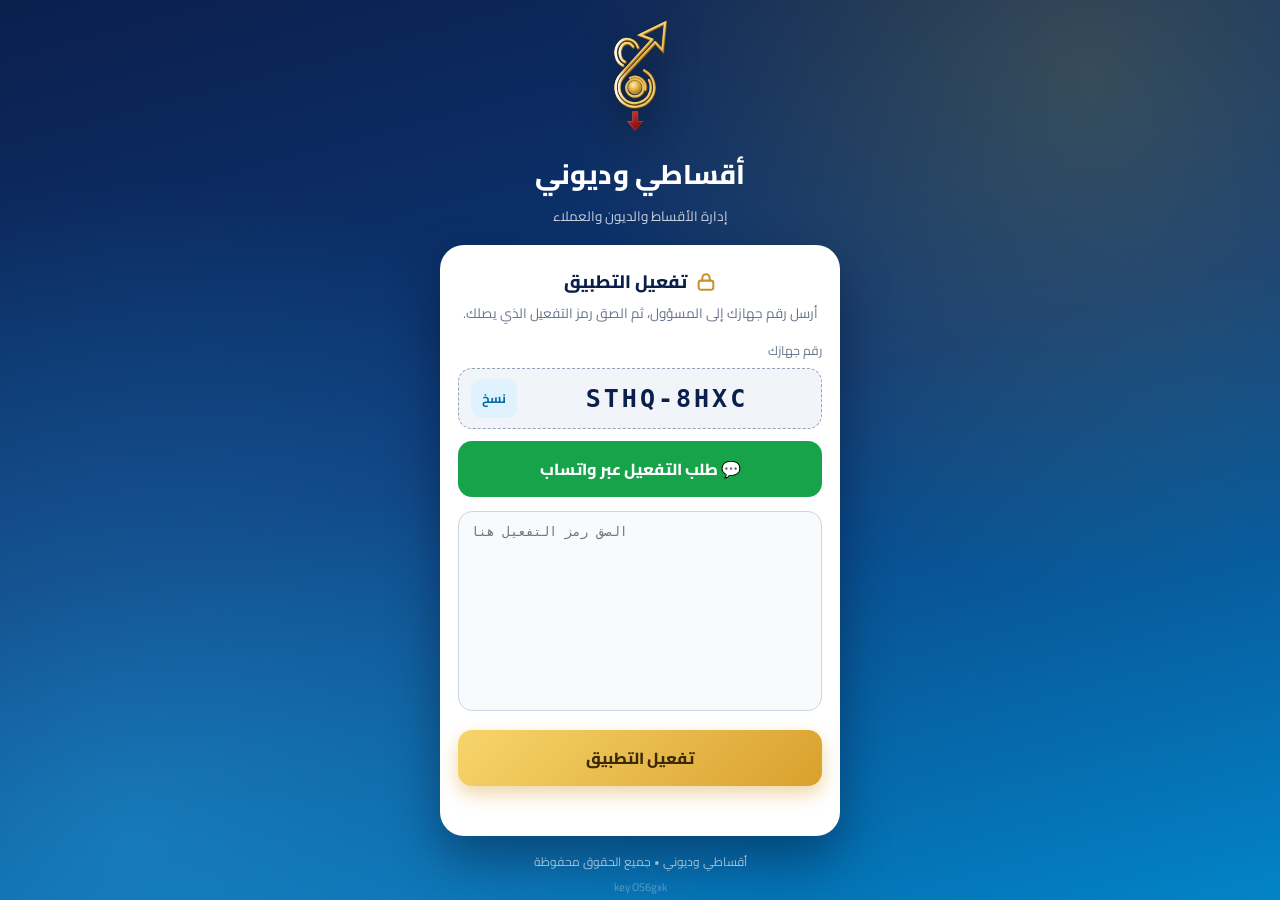
==== commit 609a1c99: "Add files via upload" ====
--- a/index.html
+++ b/index.html
@@ -71,17 +71,10 @@
   font-size: 15px;
 }
 header {
-  background:
-    linear-gradient(
-      135deg,
-      #0f766e,
-      #6366f1);
   color: #fff;
-  padding: 18px 16px 14px;
 }
 header h1 {
   margin: 0;
-  font-size: 20px;
 }
 header p {
   margin: 2px 0 0;
@@ -419,40 +412,26 @@
   width: 40px;
 }
 .db {
-  background: #2f3fd8;
   border-radius: 22px;
-  padding: 0 10px 12px;
   margin-bottom: 14px;
 }
 .dh {
-  background:
-    linear-gradient(
-      135deg,
-      #4f46e5,
-      #6366f1);
   color: #fff;
   border-radius: 22px 22px 0 0;
-  margin: 0 -10px;
-  padding: 14px 16px;
   display: flex;
   justify-content: space-between;
   align-items: center;
 }
 .dbox {
-  width: 40px;
-  height: 40px;
   border-radius: 12px;
   background: rgba(255, 255, 255, .22);
   display: inline-flex;
   align-items: center;
   justify-content: center;
-  font-size: 20px;
 }
 .live {
   border: 1px solid rgba(255, 255, 255, .6);
   border-radius: 99px;
-  padding: 3px 12px;
-  font-size: 12px;
 }
 .tg {
   display: grid;
@@ -461,23 +440,17 @@
   padding-top: 12px;
 }
 .tl {
-  background: #f1f3f9;
-  color: #1e293b;
   border-radius: 22px;
   padding: 20px 8px 16px;
   text-align: center;
   font-weight: 600;
   cursor: pointer;
-  display: flex;
   flex-direction: column;
-  align-items: center;
-  gap: 8px;
   position: relative;
   min-height: 150px;
   justify-content: center;
 }
 .tl small {
-  color: #64748b;
   font-weight: 400;
 }
 .tl .bg {
@@ -495,7 +468,6 @@
   width: 76px;
   height: 76px;
   border-radius: 50%;
-  background: conic-gradient(var(--c) 0 78%, #d3d8ee 78% 100%);
   display: flex;
   align-items: center;
   justify-content: center;
@@ -704,23 +676,15 @@
 .bigc {
   background: #f0f9ff;
   color: #0c4a6e;
-  border-radius: 22px;
-  padding: 22px 18px;
   display: flex;
   align-items: center;
-  gap: 16px;
   cursor: pointer;
   position: relative;
-  margin-top: 12px;
-  min-height: 128px;
   box-shadow: 0 2px 10px rgba(2, 132, 199, .18);
 }
-.bigc b {
-  font-size: 23px;
-}
+
 .bigc small {
   color: #0369a1;
-  font-size: 13px;
 }
 .bigc .bg {
   position: absolute;
@@ -729,8 +693,6 @@
   background: #f43f5e;
   color: #fff;
   border-radius: 99px;
-  padding: 2px 10px;
-  font-size: 12px;
   font-style: normal;
 }
 .db {
@@ -808,8 +770,6 @@
   font-size: clamp(14px, 2.4dvh, 19px);
 }
 body.hm .db {
-  flex: 1;
-  min-height: 0;
   display: flex;
   flex-direction: column;
   margin: 0;
@@ -832,16 +792,12 @@
   padding: 2px 10px;
 }
 body.hm .tg1 {
-  flex: 1;
-  min-height: 0;
   display: flex;
   flex-direction: column;
   gap: 8px;
   padding-top: 8px;
 }
 body.hm .bigc {
-  flex: 1;
-  min-height: 0;
   margin: 0;
   padding: 6px 16px;
   gap: 14px;
@@ -1146,7 +1102,6 @@
 .nb .it .e {
   font-size: 24px;
   line-height: 1;
-  filter: grayscale(1) opacity(.6);
   transition: transform .2s cubic-bezier(.34, 1.56, .64, 1), filter .2s;
 }
 .nb .it:active .e {
@@ -1193,7 +1148,6 @@
   box-shadow: 0 8px 18px rgba(66, 133, 221, .45);
   cursor: pointer;
   z-index: 2;
-  transition: transform .15s;
   -webkit-tap-highlight-color: transparent;
 }
 .nb .fab span {
@@ -1443,7 +1397,6 @@
 }
 .ab {
   text-align: center;
-  padding: 10px 0 6px;
 }
 .av {
   width: 92px;
@@ -1651,38 +1604,28 @@
   }
 }
 .iw {
-  margin-bottom: 18px;
   cursor: pointer;
 }
 .al {
   display: flex;
   align-items: center;
-  gap: 10px;
   background: #fecdd3;
   color: #c62828;
   font-weight: 700;
-  font-size: 15px;
-  padding: 13px 16px;
-  border-radius: 24px 24px 0 0;
   border: 3px solid #e53935;
   border-bottom: 0;
 }
 .ex {
-  width: 24px;
-  height: 24px;
   border-radius: 50%;
   background: #c62828;
   color: #fff;
   display: flex;
   align-items: center;
   justify-content: center;
-  font-size: 15px;
   flex: none;
 }
 .ic2 {
   border: 3px solid #4285dd;
-  border-radius: 28px;
-  padding: 16px;
   background:
     linear-gradient(
       180deg,
@@ -1692,7 +1635,6 @@
 }
 .lt2 .ic2 {
   border-color: #e53935;
-  border-radius: 0 0 28px 28px;
   background:
     linear-gradient(
       180deg,
@@ -1702,13 +1644,8 @@
 .ih {
   display: flex;
   align-items: center;
-  gap: 12px;
-  margin-bottom: 14px;
 }
 .av2 {
-  width: 54px;
-  height: 54px;
-  border-radius: 18px;
   background:
     linear-gradient(
       135deg,
@@ -1719,12 +1656,8 @@
   align-items: center;
   justify-content: center;
   flex: none;
-  box-shadow: 0 4px 10px rgba(47, 128, 237, .35);
-}
-.av2 svg {
-  width: 28px;
-  height: 28px;
-}
+}
+
 .lt2 .av2 {
   background:
     linear-gradient(
@@ -1739,20 +1672,13 @@
 }
 .it2 b {
   display: block;
-  font-size: 19px;
-  line-height: 1.4;
 }
 .it2 span {
   display: flex;
   align-items: center;
   gap: 6px;
-  color: #6b7686;
-  font-size: 14px;
-  margin-top: 2px;
 }
 .it2 span svg {
-  width: 16px;
-  height: 16px;
   flex: none;
 }
 .pl {
@@ -1763,19 +1689,11 @@
       #2f80ed);
   color: #fff;
   border-radius: 99px;
-  padding: 6px 16px;
-  font-size: 13px;
   font-weight: 700;
   flex: none;
-  box-shadow: 0 3px 8px rgba(47, 128, 237, .3);
-}
-.dn2 .pl {
-  background: #43a047;
-  box-shadow: 0 3px 8px rgba(67, 160, 71, .3);
-}
+}
+
 .bl {
-  width: 46px;
-  height: 46px;
   border-radius: 50%;
   border: 0;
   background: #e53935;
@@ -1785,32 +1703,21 @@
   justify-content: center;
   flex: none;
   cursor: pointer;
-  box-shadow: 0 4px 10px rgba(229, 57, 53, .4);
-}
-.bl svg {
-  width: 24px;
-  height: 24px;
-}
+}
+
 .ib {
   display: flex;
-  gap: 10px;
-  margin-bottom: 12px;
 }
 .bx {
   flex: 1;
   background: #e3f0fc;
-  border-radius: 16px;
-  padding: 12px 14px;
 }
 .bx small {
   display: block;
   color: #5f6b7a;
-  font-size: 13px;
 }
 .bx b {
   display: block;
-  font-size: 19px;
-  margin-top: 4px;
   color: #1a1f2b;
 }
 .lt2 .bx {
@@ -1819,15 +1726,12 @@
 .ip {
   display: flex;
   justify-content: space-between;
-  font-size: 14px;
   color: #6b7686;
-  margin-bottom: 6px;
 }
 .ip b {
   color: #444;
 }
 .pb {
-  height: 10px;
   background: #e8e8ea;
   border-radius: 99px;
   overflow: hidden;
@@ -1870,137 +1774,45 @@
 [data-eff=dark] .pb {
   background: #2a3550;
 }
+
+.al {
+  gap: 8px;
+}
+
+.av2 {
+  box-shadow: 0 2px 6px rgba(47, 128, 237, .3);
+}
+
 .it2 b {
-  font-size: 17px;
-}
+  text-overflow: ellipsis;
+}
+.it2 span {
+  margin-top: 0;
+}
+
 .pl {
-  padding: 5px 14px;
-  font-size: 12.5px;
+  box-shadow: none;
 }
 .bl {
-  width: 42px;
-  height: 42px;
-}
-.bl svg {
-  width: 22px;
-  height: 22px;
-}
-.ih {
-  gap: 10px;
-}
-.iw {
-  margin-bottom: 12px;
-}
-.al {
-  padding: 8px 12px;
-  font-size: 12.5px;
-  gap: 8px;
-  border-width: 2.5px;
-  border-radius: 18px 18px 0 0;
-}
-.ex {
-  width: 18px;
-  height: 18px;
-  font-size: 12px;
-}
-.ic2 {
-  border-width: 2.5px;
-  border-radius: 20px;
-  padding: 9px 11px;
-}
-.lt2 .ic2 {
-  border-radius: 0 0 20px 20px;
-}
-.ih {
-  gap: 8px;
-  margin-bottom: 7px;
-}
-.av2 {
-  width: 32px;
-  height: 32px;
-  border-radius: 11px;
-  box-shadow: 0 2px 6px rgba(47, 128, 237, .3);
-}
-.av2 svg {
-  width: 17px;
-  height: 17px;
-}
-.it2 b {
-  font-size: 14.5px;
-  line-height: 1.35;
-  white-space: nowrap;
-  overflow: hidden;
-  text-overflow: ellipsis;
-}
-.it2 span {
-  font-size: 11.5px;
-  margin-top: 0;
-}
-.it2 span svg {
-  width: 12px;
-  height: 12px;
-}
-.pl {
-  padding: 3px 11px;
-  font-size: 11px;
-  box-shadow: none;
-}
-.bl {
-  width: 30px;
-  height: 30px;
   box-shadow: 0 2px 6px rgba(229, 57, 53, .4);
 }
-.bl svg {
-  width: 16px;
-  height: 16px;
-}
-.ib {
-  gap: 8px;
-  margin-bottom: 7px;
-}
-.bx {
-  border-radius: 12px;
-  padding: 6px 10px;
-}
-.bx small {
-  font-size: 11px;
-}
-.bx b {
-  font-size: 14.5px;
-  margin-top: 1px;
-}
-.ip {
-  font-size: 11px;
-  margin-bottom: 3px;
-}
-.pb {
-  height: 6px;
-}
+
 .ia {
   display: flex;
-  gap: 8px;
-  margin-top: 9px;
 }
 .ab {
   flex: 1;
   border: 0;
-  border-radius: 12px;
-  padding: 8px 4px;
   font: inherit;
-  font-size: 12.5px;
   font-weight: 700;
   display: flex;
   align-items: center;
   justify-content: center;
-  gap: 5px;
   color: #fff;
   text-decoration: none;
   cursor: pointer;
 }
-.ab svg {
-  width: 14px;
-  height: 14px;
-}
+
 .ab.pay {
   background:
     linear-gradient(
@@ -2037,7 +1849,6 @@
 .al {
   padding: 6px 10px;
   font-size: 11.5px;
-  border-width: 2px;
   border-radius: 15px 15px 0 0;
 }
 .ex {
@@ -2046,7 +1857,6 @@
   font-size: 11px;
 }
 .ic2 {
-  border-width: 2px;
   border-radius: 16px;
   padding: 7px 9px;
 }
@@ -2066,13 +1876,7 @@
   width: 15px;
   height: 15px;
 }
-.it2 span {
-  font-size: 10.5px;
-}
-.it2 span svg {
-  width: 11px;
-  height: 11px;
-}
+
 .pl {
   padding: 2px 9px;
   font-size: 10px;
@@ -2121,17 +1925,7 @@
   width: 12px;
   height: 12px;
 }
-.dn2 .ic2 {
-  border-color: #43a047;
-  background:
-    linear-gradient(
-      180deg,
-      #f1faf2,
-      #fff);
-}
-[data-eff=dark] .dn2 .ic2 {
-  background: #14261d;
-}
+
 .it2 span {
   color: #d32f2f;
   font-weight: 800;
@@ -2146,14 +1940,6 @@
   color: #ff6b6b;
 }
 .iw .pb i {
-  background:
-    linear-gradient(
-      to left,
-      #e53935,
-      #fb8c00 25%,
-      #fdd835 50%,
-      #9ccc65 75%,
-      #2e7d32);
   background-repeat: no-repeat;
   background-position: 100% 0;
 }
@@ -3359,7 +3145,6 @@
 
 /* ===== الديون المكتملة: إطار رمادي ===== */
 .card.dn { border: 1.5px solid #9aa0a6; }
-
 
 /* ===== رؤوس بطاقات الإعدادات (نفس نمط أيقونات الأقسام) ===== */
 .sh2 { display: flex; align-items: center; gap: 12px; margin-bottom: 14px; }
@@ -3680,40 +3465,10 @@
 @media (prefers-reduced-motion: reduce) { .srow.hit { animation: none; } }
 
 /* ===== بطاقة المظهر: معاينات حيّة للوضعين ===== */
-.tpv { position: relative; width: 100%; height: 118px; border-radius: 14px; overflow: hidden; border: 1px solid rgba(100, 116, 139, .28); background: #dbe4f0; }
-.tp { position: absolute; top: 0; right: 0; bottom: 0; left: 0; padding: 7px 7px 0; display: flex; flex-direction: column; gap: 5px; background: var(--bg); }
-.tp-light { --bg: #eef3fb; --sf: #fff; --ln: #d5deea; --ac: #3b82f6; --ac2: #6366f1; --tn: #475569; --hd: linear-gradient(135deg, #3b82f6, #6366f1); }
-.tp-dark { --bg: #070b14; --sf: #121b2e; --ln: #26324b; --ac: #818cf8; --ac2: #38bdf8; --tn: #94a3b8; --hd: linear-gradient(135deg, #0a1630, #2a2370); }
-.tp-clip { -webkit-clip-path: polygon(56% 0, 100% 0, 100% 100%, 30% 100%); clip-path: polygon(56% 0, 100% 0, 100% 100%, 30% 100%); }
-.tp-h { height: 17px; margin: -7px -7px 1px; padding: 0 7px; background: var(--hd); display: flex; align-items: center; gap: 4px; }
-.tp-h i { width: 8px; height: 8px; border-radius: 3px; background: rgba(255, 255, 255, .88); }
-.tp-h b { height: 4px; width: 26px; border-radius: 3px; background: rgba(255, 255, 255, .7); }
-.tp-c { background: var(--sf); border: 1px solid var(--ln); border-radius: 7px; padding: 5px 6px; display: flex; flex-direction: column; gap: 3px; }
-.tp-c b { display: block; height: 4px; width: 60%; border-radius: 2px; background: var(--tn); opacity: .9; }
-.tp-c s { display: block; height: 3px; width: 38%; border-radius: 2px; background: var(--tn); opacity: .45; text-decoration: none; }
-.tp-c u { display: block; height: 4px; border-radius: 3px; background: var(--ln); overflow: hidden; text-decoration: none; }
-.tp-c u i { display: block; height: 100%; width: 62%; border-radius: 3px; background: linear-gradient(90deg, var(--ac), var(--ac2)); }
-.tp-c + .tp-c u i { width: 34%; }
-.tp-n { margin: auto -7px 0; height: 17px; background: var(--sf); border-top: 1px solid var(--ln); display: flex; justify-content: space-around; align-items: center; }
-.tp-n i { width: 7px; height: 7px; border-radius: 50%; background: var(--ln); }
-.tp-n i:first-child { background: var(--ac); }
-.fx { position: absolute; top: 4px; right: 6px; width: 24px; height: 24px; pointer-events: none; }
-.fx svg { width: 100%; height: 100%; overflow: visible; }
-.fx-a { right: auto; left: 6px; }
-.fx-r { transform-origin: 12px 12px; animation: fxSpin 14s linear infinite; }
-.fx-d svg { animation: fxFloat 4s ease-in-out infinite; }
-.fx-st { position: absolute; width: 3px; height: 3px; border-radius: 50%; background: #fff; animation: fxTw 2.4s ease-in-out infinite; }
-.fx-st.a { top: 1px; left: -9px; }
-.fx-st.b { top: 15px; left: -15px; animation-delay: .8s; }
-.fx-st.c { top: -2px; left: 7px; animation-delay: 1.6s; }
-.tho.on .tpv { box-shadow: 0 0 0 2px var(--a1, #6366f1); }
 .scard .tho.on { transform: translateY(-3px); }
 .thn { display: flex; align-items: center; justify-content: center; gap: 8px; margin-top: 14px; padding: 9px 12px; border-radius: 12px; background: rgba(148, 163, 184, .1); color: var(--mut); font-size: 12.5px; font-weight: 600; }
 .thn i { width: 7px; height: 7px; border-radius: 50%; background: var(--a1); animation: pinBlink 1.8s ease-in-out infinite; }
-@keyframes fxSpin { to { transform: rotate(360deg); } }
-@keyframes fxFloat { 50% { transform: translateY(-2px) rotate(-6deg); } }
-@keyframes fxTw { 50% { opacity: .25; transform: scale(.5); } }
-@media (prefers-reduced-motion: reduce) { .fx-r, .fx-d svg, .fx-st, .thn i { animation: none !important; } }
+@media (prefers-reduced-motion: reduce) { .thn i { animation: none !important; } }
 </style>
 <style id="actCss">
 .card,.iw{position:relative}
@@ -3863,6 +3618,103 @@
 @keyframes glRing{0%{box-shadow:0 0 0 0 rgba(255,255,255,.6)}70%,100%{box-shadow:0 0 0 12px rgba(255,255,255,0)}}
 @keyframes glSpin{to{transform:rotate(360deg)}}
 @media (prefers-reduced-motion:reduce){.gbtn .glg,.bkset>*{animation:none!important}}
+/* ===== المظهر (مفتاح مقسّم + معاينة كبيرة) ومعاينة الحركة ===== */
+.tseg{--dir:-1;position:relative;display:grid;grid-template-columns:repeat(3,1fr);padding:4px;border-radius:20px;background:rgba(148,163,184,.16);border:1px solid var(--bd)}
+html[dir=ltr] .tseg{--dir:1}
+.tseg-th{position:absolute;top:4px;bottom:4px;inset-inline-start:4px;width:calc((100% - 8px) / 3);border-radius:16px;background:linear-gradient(135deg,var(--a1,#3b82f6),var(--a2,#6366f1));box-shadow:0 8px 18px -6px var(--a2,#6366f1);transform:translateX(calc(var(--i) * 100% * var(--dir)));transition:transform .5s cubic-bezier(.34,1.35,.64,1)}
+.tsb{position:relative;z-index:1;display:flex;align-items:center;justify-content:center;gap:7px;height:46px;border:0;border-radius:16px;background:transparent;color:var(--mut);font:inherit;font-size:14px;font-weight:700;cursor:pointer;transition:color .3s;-webkit-tap-highlight-color:transparent}
+.tsb svg{width:19px;height:19px;transition:transform .45s cubic-bezier(.34,1.56,.64,1)}
+.tsb.on{color:#fff}
+.tsb.on svg{transform:rotate(360deg) scale(1.08)}
+.tsb:active svg{transform:scale(.85)}
+@keyframes thIn{from{opacity:0;transform:translateY(10px) scale(.97)}}
+.sk{display:inline-block;vertical-align:middle;max-width:100%;border-radius:9px;background:linear-gradient(90deg,#8a96b2,#a7b0c6);opacity:.78;filter:blur(.4px)}
+.it2 span .sk{background:linear-gradient(90deg,#c8cddd,#d7dbe8)}
+.bx b .sk{background:linear-gradient(90deg,#8a96b2,#a7b0c6)}
+.ip b .sk{background:linear-gradient(90deg,#c8cddd,#b3bbd0)}
+html[data-eff=dark] .sk{background:linear-gradient(90deg,#6f7ea6,#53608a);opacity:.85}
+html[data-eff=dark] .it2 span .sk,html[data-eff=dark] .ip b .sk{background:linear-gradient(90deg,#3d4968,#4b587a)}
+@media (prefers-reduced-motion:reduce){.tseg-th,.tsb svg{transition:none}}
+.tscene{position:relative;height:172px;margin-top:14px;border-radius:22px;overflow:hidden;isolation:isolate;border:1px solid var(--bd);box-shadow:0 14px 30px -16px rgba(30,41,90,.55);animation:thIn .55s cubic-bezier(.22,1,.36,1) both}
+.ts-l{position:absolute;inset:0;overflow:hidden}
+.ts-day{background:linear-gradient(180deg,#4da3ff 0%,#9fd3ff 62%,#e6f4ff 100%)}
+.ts-night{background:linear-gradient(180deg,#050816 0%,#1b1a4a 60%,#34307f 100%)}
+.ts-auto .ts-night{-webkit-clip-path:polygon(56% 0,100% 0,100% 100%,30% 100%);clip-path:polygon(56% 0,100% 0,100% 100%,30% 100%);animation:tsSway 8s ease-in-out infinite}
+.ts-auto .ts-night::before{content:"";position:absolute;inset:0;background:linear-gradient(105deg,rgba(255,255,255,.28),transparent 10%);mix-blend-mode:screen;pointer-events:none}
+.ts-hill{position:absolute;left:0;bottom:-1px;width:100%;height:34%}
+.ts-sun{position:absolute;top:14%;left:14%;width:92px;height:92px;display:grid;place-items:center;animation:tsRise 1s cubic-bezier(.22,1,.36,1) both}
+.ts-light .ts-sun{left:50%;margin-left:-46px}
+.ts-sun svg{position:absolute;inset:0;width:100%;height:100%}
+.ts-rays{transform-origin:50px 50px;animation:tsSpin 24s linear infinite}
+.ts-sun b{position:relative;width:52px;height:52px;border-radius:50%;background:radial-gradient(circle at 35% 32%,#fffbd0,#ffd84a 55%,#ffb020);box-shadow:0 0 0 7px rgba(255,214,79,.28),0 0 34px 10px rgba(255,196,50,.65);animation:tsPulse 3.4s ease-in-out infinite}
+.ts-cl{position:absolute;height:16px;width:58px;border-radius:12px;background:#fff;opacity:.93;animation:tsCloud 40s linear infinite}
+.ts-cl::before,.ts-cl::after{content:"";position:absolute;border-radius:50%;background:#fff}
+.ts-cl::before{width:24px;height:24px;left:9px;top:-12px}
+.ts-cl::after{width:18px;height:18px;right:9px;top:-8px}
+.ts-cl.c1{top:30%;animation-duration:46s;animation-delay:-12s}
+.ts-cl.c2{top:52%;transform:scale(.75);animation-duration:62s;animation-delay:-40s;opacity:.8}
+.ts-cl.c3{top:18%;transform:scale(.6);animation-duration:78s;animation-delay:-5s;opacity:.7}
+.ts-moon{position:absolute;top:12%;right:14%;width:66px;height:66px;animation:tsRise 1.1s .12s cubic-bezier(.22,1,.36,1) both}
+.ts-light .ts-moon,.ts-dark .ts-moon{right:50%;margin-right:-33px}
+.ts-moon svg{width:100%;height:100%;overflow:visible;fill:#fde68a;filter:drop-shadow(0 0 10px rgba(253,230,138,.85)) drop-shadow(0 0 26px rgba(253,230,138,.4));animation:tsFloat 5s ease-in-out infinite}
+.ts-st{position:absolute;border-radius:50%;background:#fff;box-shadow:0 0 6px 1px rgba(255,255,255,.8);animation:tsTw 2.8s ease-in-out infinite}
+.ts-sh{position:absolute;top:10%;right:34%;width:64px;height:2px;border-radius:2px;background:linear-gradient(90deg,transparent,#fff);transform:rotate(-28deg);opacity:0;animation:tsShoot 7s 1.5s ease-in infinite}
+@keyframes tsRise{from{opacity:0;transform:translateY(80px) rotate(-50deg) scale(.6)}}
+@keyframes tsSpin{to{transform:rotate(360deg)}}
+@keyframes tsPulse{50%{transform:scale(1.07)}}
+@keyframes tsFloat{50%{transform:translateY(-4px) rotate(-5deg)}}
+@keyframes tsTw{50%{opacity:.2;transform:scale(.45)}}
+@keyframes tsCloud{from{left:-30%}to{left:110%}}
+@keyframes tsShoot{0%{opacity:0;transform:translate(0,0) rotate(-28deg)}4%{opacity:1}14%{opacity:0;transform:translate(-120px,64px) rotate(-28deg)}100%{opacity:0}}
+@keyframes tsSway{50%{-webkit-clip-path:polygon(50% 0,100% 0,100% 100%,24% 100%);clip-path:polygon(50% 0,100% 0,100% 100%,24% 100%)}}
+@media (prefers-reduced-motion:reduce){.tscene,.ts-sun,.ts-moon,.ts-rays,.ts-sun b,.ts-moon svg,.ts-cl,.ts-st,.ts-sh,.ts-auto .ts-night{animation:none!important}}
+/* ===== سجل العمليات المطوّر ===== */
+.lgst{display:grid;grid-template-columns:repeat(3,1fr);gap:8px;margin-bottom:10px}
+.lgs{--c:#2563eb;position:relative;overflow:hidden;padding:12px 10px;border-radius:16px;background:var(--card);border:1px solid var(--bd);text-align:center;animation:bkUp .5s cubic-bezier(.22,1,.36,1) both}
+.lgs::before{content:"";position:absolute;top:0;left:0;right:0;height:3px;background:var(--c)}
+.lgs b{display:block;font-size:19px;color:var(--c);line-height:1.3}
+.lgs small{display:block;margin-top:2px;color:var(--mut);font-size:11.5px;font-weight:600}
+.lgs:nth-child(2){animation-delay:.06s}.lgs:nth-child(3){animation-delay:.12s}
+.lgtl{display:flex;gap:8px;margin-bottom:10px}
+.lgtl .btn{flex:1}
+.lgdel{color:#e11d48!important;border-color:rgba(225,29,72,.35)!important}
+.lgch{display:flex;gap:8px;overflow-x:auto;padding:2px 2px 10px;margin:0 -2px;scrollbar-width:none}
+.lgch::-webkit-scrollbar{display:none}
+.lgc{flex:none;display:flex;align-items:center;gap:6px;padding:7px 12px;border-radius:99px;border:1px solid var(--bd);background:var(--card);color:var(--tx);font:inherit;font-size:13px;font-weight:700;cursor:pointer;transition:background .2s,color .2s,transform .15s}
+.lgc i{font-style:normal;font-size:11px;min-width:18px;padding:1px 5px;border-radius:99px;background:rgba(148,163,184,.22);color:var(--mut)}
+.lgc.on{background:linear-gradient(135deg,#f59e0b,#d97706);border-color:transparent;color:#fff;box-shadow:0 6px 14px -6px rgba(217,119,6,.7)}
+.lgc.on i{background:rgba(255,255,255,.25);color:#fff}
+.lgc:active{transform:scale(.95)}
+.lgg{margin-bottom:6px}
+.lgd{display:flex;align-items:center;justify-content:space-between;margin:12px 4px 8px;font-weight:800;font-size:13.5px;color:var(--tx)}
+.lgd small{color:var(--mut);font-weight:600;font-size:12px}
+.lgr{--c:#64748b;display:flex;align-items:center;gap:11px;padding:11px 12px;margin-bottom:8px;border-radius:16px;background:var(--card);border:1px solid var(--bd);animation:bkUp .45s cubic-bezier(.22,1,.36,1) both}
+.lg-pay{--c:#16a34a}.lg-add{--c:#2563eb}.lg-edit{--c:#d97706}.lg-del{--c:#e11d48}.lg-bak{--c:#0d9488}
+.lgi{flex:none;width:38px;height:38px;border-radius:12px;display:grid;place-items:center;color:var(--c);background:color-mix(in srgb,var(--c) 14%,transparent)}
+.lgi svg{width:19px;height:19px}
+.lgb{flex:1;min-width:0}
+.lgb b{display:block;font-size:14px;line-height:1.5;word-break:break-word}
+.lgb small{display:block;margin-top:2px;color:var(--mut);font-size:12px}
+.lgb small em{font-style:normal;color:var(--c);font-weight:700}
+.lga{flex:none;font-weight:800;font-size:13.5px;padding:5px 9px;border-radius:10px;background:rgba(148,163,184,.14);color:var(--tx);white-space:nowrap}
+.lga.in{color:#16a34a;background:rgba(22,163,74,.12)}
+.lga.out{color:#e11d48;background:rgba(225,29,72,.1)}
+.lga small{font-size:10.5px;font-weight:600;opacity:.8}
+.lgmore{width:100%;margin:4px 0 12px}
+.lgm{display:flex;flex-wrap:wrap;align-items:center;gap:6px;margin-top:8px}
+.lgm>span{display:inline-flex;align-items:center;gap:5px;padding:4px 9px;border-radius:99px;font-size:12px;font-weight:600;background:rgba(148,163,184,.14);color:var(--mut)}
+.lgm b{color:var(--tx);font-weight:800}
+.lgn{color:var(--tx)!important;font-weight:800!important;background:color-mix(in srgb,var(--c) 14%,transparent)!important}
+.lgn svg{width:13px;height:13px;color:var(--c)}
+.lgk.rem{background:rgba(225,29,72,.1)!important}.lgk.rem b{color:#e11d48}
+.lgk.fin{background:rgba(22,163,74,.12)!important}.lgk.fin b{color:#16a34a}
+.lgl{font-size:10.5px;color:var(--mut);opacity:.8}
+.lgx{display:grid;grid-template-columns:1fr 1fr;gap:6px;margin-top:9px;padding-top:9px;border-top:1px dashed var(--bd)}
+.lgx span{display:flex;flex-direction:column;gap:1px;padding:6px 9px;border-radius:11px;background:rgba(148,163,184,.1);min-width:0}
+.lgx small{font-size:10.5px;color:var(--mut);font-weight:600}
+.lgx b{font-size:12.5px;font-weight:700;word-break:break-word}
+.bigc[style*="--c:#d97706"] .bg{background:#d97706}
+@media (prefers-reduced-motion:reduce){.lgs,.lgr{animation:none}}
 </style>
 </head>
 <body>
@@ -3878,7 +3730,6 @@
 <g class="sp-coin"><circle cx="127" cy="319" r="31" fill="#6e4608" opacity=".45"/><circle cx="127" cy="315" r="30" fill="url(#spcoin)" stroke="#f5dc92" stroke-width="1.2"/><circle cx="119" cy="306" r="9" fill="#fff6d2" opacity=".35"/></g>
 <g class="sp-red"><path d="M116,425 H140 V470 H163 L128,512 L93,470 H116 Z" fill="#2c0505" transform="translate(1.5,2)"/><path d="M116,425 H140 V470 H163 L128,512 L93,470 H116 Z" fill="url(#spred)" stroke="#d65a52" stroke-width="1.4"/><path d="M119,429 H137 V474 H152 L128,502 L104,474 H119 Z" fill="none" stroke="#2a0404" stroke-width="2" opacity=".6"/></g>
 <g mask="url(#spm)"><rect class="sp-sh" x="0" y="-20" width="90" height="580" fill="url(#spshg)"/></g></svg></div><div class="sp-t"><b>أقساطي وديوني</b><span id="spo"></span></div><div class="sp-bar"><i></i></div></div>
-
 
 <header><button id="secb" onclick="secWin()" aria-label="الأقسام" title="الأقسام"><svg viewBox="0 0 24 24"><rect x="3" y="3" width="7.5" height="7.5" rx="2"/><rect x="13.5" y="3" width="7.5" height="7.5" rx="2"/><rect x="3" y="13.5" width="7.5" height="7.5" rx="2"/><rect x="13.5" y="13.5" width="7.5" height="7.5" rx="2"/></svg></button><button id="tgl" onclick="toggleTheme()" aria-label="الوضع الليلي / النهاري" title="الوضع الليلي / النهاري"><span class="tk"><svg class="sn" viewBox="0 0 24 24" fill="none"><circle cx="12" cy="12" r="4"/><path d="M12 2v2M12 20v2M4.9 4.9l1.4 1.4M17.7 17.7l1.4 1.4M2 12h2M20 12h2M4.9 19.1l1.4-1.4M17.7 6.3l1.4-1.4"/></svg><svg class="mn" viewBox="0 0 24 24" fill="none"><path d="M21 12.8A9 9 0 1 1 11.2 3a7 7 0 0 0 9.8 9.8z"/></svg></span><i class="st s1"></i><i class="st s2"></i><i class="st s3"></i><b class="cl"></b></button><button id="bkh" onclick="goBack()" style="display:none" aria-label="رجوع">➡️</button><h1 id="ttl">أقساطي وديوني</h1><span id="hsw" class="sw2 hsw" style="display:none"><input id="hsr" class="hs" placeholder="🔍 ابحث..." oninput="hdrType(this.value)"><button type="button" class="sx" aria-label="مسح" onclick="hdrClear()">✕</button></span><button id="fb" class="fbn" onclick="fMenu(event)" style="display:none" aria-label="تصفية"><svg viewBox="0 0 24 24" fill="none" stroke="currentColor" stroke-width="2" stroke-linecap="round" stroke-linejoin="round"><polygon points="22 3 2 3 10 12.46 10 19 14 21 14 12.46 22 3"/></svg><span id="fbt">الكل</span></button><button id="hb" onclick="go('home')">🏠</button></header>
 <main id="main"></main>
@@ -3944,9 +3795,12 @@
   return d.getFullYear() + "-" + String(d.getMonth() + 1).padStart(2, "0") + "-" + String(d.getDate()).padStart(2, "0");
 };
 const nm = (a, id) => (a.find((x) => x.id === id) || {}).name || "—";
-const LOG = (x) => {
-  S.log.unshift({ t: (/* @__PURE__ */ new Date()).toLocaleString("ar-EG"), x });
-  S.log = S.log.slice(0, 300);
+const LOG = (x, m, d) => {
+  const e = { t: (/* @__PURE__ */ new Date()).toLocaleString("ar-EG"), ts: Date.now(), x };
+  if (m && m.c) e.m = m;
+  if (d && d.length) e.d = d.filter(Boolean);
+  S.log.unshift(e);
+  S.log = S.log.slice(0, 500);
 };
 function alertDay() {
   const a = S.alert;
@@ -4115,9 +3969,10 @@
 }
 window.alert = toast;
 const del = (c, id, txt) => c === "cust" && (S.inst.some((i) => i.cust === id) || S.debts.some((d) => d.cust === id)) ? toast("لا يمكن حذف عميل له أقساط أو ديون") : ask("حذف " + txt + "؟", () => pinDel(c === "inst" || c === "debts", () => {
+  const dl = lgDelInfo(c, id);
   S[c] = S[c].filter((x) => x.id !== id);
   if (c === "inst") S.pays = S.pays.filter((p) => p.inst !== id);
-  LOG("حذف " + txt);
+  LOG(dl ? dl.x : "حذف " + txt, dl && dl.mk ? dl.mk() : null, dl ? dl.d : null);
   save();
   render();
 }));
@@ -4159,7 +4014,7 @@
   }
   S.debts.push({ id: uid(), cust: d.cust, type: d.type, name: c ? c.name : d.name, amount: +d.amount, paid: 0, date: d.date, phone: c ? c.phone : d.phone, prod: d.prod, qty: +d.qty || 1, ts: d.date === today() ? Date.now() : new Date(d.date).getTime() });
   actAdd("d", d.cust || "n:" + (c ? c.name : d.name), "دين جديد", (c ? c.name : d.name) + " · " + F(d.amount) + " د.ع");
-  LOG("دين جديد: " + (c ? c.name : d.name) + " " + F(d.amount));
+  LOG("دين جديد: " + (c ? c.name : d.name) + " " + F(d.amount), lgDebtG(d.cust || "n:" + (c ? c.name : d.name), c ? c.name : d.name));
 });
 const payDebt = (id) => {
   const x = S.debts.find((d) => d.id === id);
@@ -4240,7 +4095,7 @@
     return head("الصندوق") + '<div class="hero"><small>الرصيد الحالي</small><b>' + F(cash()) + '</b></div><div class="card">' + kv("الرصيد الافتتاحي", F(S.cash0)) + kv("+ تسديدات الأقساط", F(sum(S.pays, "amt")), "ok") + kv("+ ديون مستلمة", F(debtIn()), "ok") + kv("− المصروفات والرواتب", F(sum(S.exps, "amt")), "bad") + kv("− ديون مسددة", F(debtOut()), "bad") + '</div><button class="btn" onclick="setCash()">تعديل الرصيد الافتتاحي</button>';
   },
   log() {
-    return head("سجل العمليات") + (S.log.length ? S.log.map((l) => card(E(l.x), l.t)).join("") : empty("لا توجد عمليات"));
+    return lgView();
   }
 };
 function normPh(p) {
@@ -4313,7 +4168,7 @@
     }
     Object.assign(d, { cust: x.cust, type: x.type, name: c ? c.name : x.name, phone: c ? c.phone : x.phone, prod: x.prod, note: "", qty: +x.qty || 1, amount: +x.amount, date: x.date });
     actAdd("d", gk(d), "تعديل دين", (c ? c.name : x.name) + " · " + F(x.amount) + " د.ع");
-    LOG("تعديل دين: " + (c ? c.name : x.name));
+    LOG("تعديل دين: " + (c ? c.name : x.name), lgDebtG(gk(d), d.name));
   });
 }
 function copyDebt(id) {
@@ -4326,8 +4181,9 @@
 function delPerson(id) {
   const a0 = S.debts.find((x) => x.id === id), k = gk(a0);
   ask("حذف كل ديون " + a0.name + "؟", () => pinDel(true, () => {
+    const lm = lgDebtG(k, a0.name), gA = S.debts.filter((x) => gk(x) === k), fm = (n) => F(n) + " د.ع";
     S.debts = S.debts.filter((x) => gk(x) !== k);
-    LOG("حذف ديون " + a0.name);
+    LOG("حذف ديون " + a0.name, lm, [["عدد الديون", gA.length], ["المبلغ الكلي", fm(lm.t)], ["المسدد", fm(lm.t - lm.r)], ["المتبقي", fm(lm.r)]]);
     save();
     render();
   }));
@@ -4383,7 +4239,7 @@
     const d = Object.fromEntries(new FormData(e.target));
     S.debts.push({ id: uid(), cust: a0.cust, type: a0.type, name: a0.name, phone: a0.phone, amount: +d.amount, paid: 0, date: d.date, note: "", prod: d.prod, qty: 1, ts: d.date === today() ? Date.now() : new Date(d.date).getTime() });
     actAdd("d", gk(a0), "إضافة دين", F(d.amount) + " د.ع" + (d.prod ? " — " + d.prod : ""));
-    LOG("إضافة دين لـ " + a0.name + ": " + F(d.amount));
+    LOG("إضافة دين لـ " + a0.name + ": " + F(d.amount), lgDebtG(gk(a0), a0.name));
     save();
     m.remove();
     render();
@@ -4431,7 +4287,7 @@
     x.paid += t;
     (x.pl = x.pl || []).push({ date: d.date, amt: t, note: d.note });
     actAdd("d", gk(x), "تسديد دين", F(t) + " د.ع" + (x.prod ? " — " + x.prod : ""));
-    LOG("تسديد دين " + name + " (" + (x.prod || x.note || "دين") + "): " + F(t) + (d.note ? " - " + d.note : ""));
+    LOG("تسديد دين " + name + " (" + (x.prod || x.note || "دين") + "): " + F(t) + (d.note ? " - " + d.note : ""), lgDebtG(gk(x), x.name));
     save();
     m.remove();
     render();
@@ -4918,7 +4774,7 @@
     }
     S.pays.push({ id: uid(), inst: id, amt, date: today(), note: "قسط" });
     actAdd("i", i.cust || "n:" + i.id, "تسديد قسط", F(amt) + " د.ع — " + i.desc);
-    LOG("تسديد " + F(amt) + " - " + i.desc);
+    LOG("تسديد " + F(amt) + " - " + i.desc, lgInst(i));
     save();
     m.remove();
     render();
@@ -5043,7 +4899,7 @@
 V.home = function() {
   const L = lateList(), d = /* @__PURE__ */ new Date(), ds = d.getDate() + "/" + (d.getMonth() + 1) + "/" + d.getFullYear(), rec = S.inst.reduce((a, i) => a + late(i).rem, 0), dc = new Set(S.debts.map(gk)).size, dRem = S.debts.reduce((a, x) => a + (x.type === "in" ? x.amount - x.paid : 0), 0);
   const big = (k, ic, t, l1, l2, c, b) => '<div class="bigc" style="--c:' + c + `" onclick="go('` + k + `')">` + (b ? '<em class="bg">' + b + "</em>" : "") + ico(k, "l") + "<div><b>" + t + "</b><div>" + l1 + "</div><small>" + l2 + "</small></div></div>";
-  return adBar() + '<div class="db"><div class="dh"><div style="display:flex;gap:10px;align-items:center"><span class="hlogo' + (window.__hlp ? "" : " f") + '" style="--d:' + (document.getElementById("spl") ? "4.4s" : "0s") + '">' + HLOGO + "</span><div><b>" + E(S.office || "اكتب اسم مكتبك من الإعدادات") + '</b><div style="font-size:12px;opacity:.85">' + ds + ' 📅</div></div></div><span class="live" dir="ltr">v' + APP_VER + '</span></div><div id="subc" class="subc" hidden></div><div class="tg1">' + big("inst", "👥", "الأقساط", S.inst.length + " قسط", "المتبقي " + F(rec) + " د.ع", "#0284c7", L.length ? "متأخر " + L.length : "") + big("debts", "🤝", "الديون", dc + " عميل", "المتبقي لك " + F(dRem) + " د.ع", "#0e7490", "") + big("late", "⚠️", "الأقساط المتأخرة", L.length + " قسط", "المبلغ المتأخر " + F(L.reduce((a, x) => a + x.L, 0)) + " د.ع", "#f43f5e", L.length ? "تنبيه" : "") + "</div></div>";
+  return adBar() + '<div class="db"><div class="dh"><div style="display:flex;gap:10px;align-items:center"><span class="hlogo' + (window.__hlp ? "" : " f") + '" style="--d:' + (document.getElementById("spl") ? "4.4s" : "0s") + '">' + HLOGO + "</span><div><b>" + E(S.office || "اكتب اسم مكتبك من الإعدادات") + '</b><div style="font-size:12px;opacity:.85">' + ds + ' 📅</div></div></div><span class="live" dir="ltr">v' + APP_VER + '</span></div><div id="subc" class="subc" hidden></div><div class="tg1">' + big("inst", "👥", "الأقساط", S.inst.length + " قسط", "المتبقي " + F(rec) + " د.ع", "#0284c7", L.length ? "متأخر " + L.length : "") + big("debts", "🤝", "الديون", dc + " عميل", "المتبقي لك " + F(dRem) + " د.ع", "#0e7490", "") + big("log", "📜", "سجل العمليات", S.log.length + " عملية", lgHomeLine(), "#d97706", lgTodayCount() ? "اليوم " + lgTodayCount() : "") + "</div></div>";
 };
 let qI = "", qD = "";
 const oldInst = () => '<h2 class="hx"></h2>' + instList(), oldDebts = V.debts;
@@ -5106,6 +4962,198 @@
   return '<h2 class="hx"></h2>' + sBar("qd", qD, "qD=this.value;document.getElementById('sr').innerHTML=srDebts().rest") + '<div id="sr">' + r.rest + "</div>";
 };
 
+</script>
+<script>
+/**
+ * سجل العمليات المطوّر: تصنيف تلقائي، ملخّص اليوم، بحث وتصفية، تجميع حسب اليوم، تصدير ومسح.
+ * يعمل على السجلات القديمة (نص + تاريخ عربي) والجديدة (مع ts).
+ */
+const LG_TYPES = [["all", "الكل"], ["pay", "تسديدات"], ["add", "إضافة"], ["edit", "تعديل"], ["del", "حذف"], ["bak", "نسخ احتياطي"]];
+const LG_LB = { pay: "تسديد", add: "إضافة", edit: "تعديل", del: "حذف", bak: "نسخ احتياطي", other: "عملية" };
+const LG_IC = {
+  pay: '<path d="M12 1v22M17 5H9.5a3.5 3.5 0 0 0 0 7h5a3.5 3.5 0 0 1 0 7H6"/>',
+  add: '<path d="M12 5v14M5 12h14"/>',
+  edit: '<path d="M12 20h9"/><path d="M16.5 3.5a2.1 2.1 0 0 1 3 3L7 19l-4 1 1-4z"/>',
+  del: '<path d="M3 6h18M8 6V4h8v2M19 6l-1 14H6L5 6"/>',
+  bak: '<path d="M21 15v4a2 2 0 0 1-2 2H5a2 2 0 0 1-2-2v-4M7 10l5 5 5-5M12 15V3"/>',
+  other: '<circle cx="12" cy="12" r="9"/><path d="M12 8v4l3 2"/>'
+};
+const LG_DAYS = ["الأحد", "الاثنين", "الثلاثاء", "الأربعاء", "الخميس", "الجمعة", "السبت"];
+let lgF = "all", lgQ = "", lgN = 60;
+
+function lgType(x) {
+  if (/^حذف/.test(x)) return "del";
+  if (/نسخة|استعادة/.test(x)) return "bak";
+  if (/^(تسديد|صرف راتب)/.test(x)) return "pay";
+  if (/^(تعديل|تحديث)/.test(x)) return "edit";
+  if (/^(إضافة|قسط جديد|دين جديد|توريد|مصروف)/.test(x)) return "add";
+  return "other";
+}
+// يعيد { v: المبلغ, d: "in" | "out" } أو null
+function lgAmt(x) {
+  let m;
+  if (/^تسديد/.test(x)) {
+    m = x.match(/^تسديد ([\d,]+) -/) || x.match(/: ([\d,]+)(?: -|$)/);
+    return lgNum(m, "in");
+  }
+  if (/^(صرف راتب|مصروف)/.test(x)) return lgNum(x.match(/([\d,]+)$/), "out");
+  if (/^(دين جديد|إضافة دين)/.test(x)) return lgNum(x.match(/([\d,]+)$/), "neu");
+  return null;
+}
+function lgNum(m, d) {
+  if (!m) return null;
+  const v = Number(m[1].replace(/,/g, ""));
+  return isFinite(v) && v > 0 ? { v, d } : null;
+}
+function lgTs(l) {
+  if (l.ts) return l.ts;
+  const s = String(l.t || "").replace(/[٠-٩]/g, (d) => "٠١٢٣٤٥٦٧٨٩".indexOf(d)).replace(/[‎‏؜]/g, "");
+  const m = s.match(/(\d{1,4})\/(\d{1,2})\/(\d{1,4})\D+(\d{1,2}):(\d{2})(?::(\d{2}))?\s*([مصAPap])?/);
+  if (!m) return 0;
+  let a = +m[1], b = +m[2], c = +m[3], h = +m[4];
+  const [y, mo, d] = a > 31 ? [a, b, c] : [c, b, a];
+  const ap = m[7];
+  if (ap && /[مPp]/.test(ap) && h < 12) h += 12;
+  if (ap && /[صAa]/.test(ap) && h === 12) h = 0;
+  const t = new Date(y, mo - 1, d, h, +m[5], +(m[6] || 0)).getTime();
+  return isFinite(t) ? t : 0;
+}
+const lgDayStart = (t) => { const d = new Date(t); d.setHours(0, 0, 0, 0); return d.getTime(); };
+function lgDayLabel(ts) {
+  if (!ts) return "أقدم";
+  const df = Math.round((lgDayStart(Date.now()) - lgDayStart(ts)) / 864e5), d = new Date(ts);
+  if (df === 0) return "اليوم";
+  if (df === 1) return "أمس";
+  return LG_DAYS[d.getDay()] + " " + d.getDate() + "/" + (d.getMonth() + 1) + "/" + d.getFullYear();
+}
+function lgTime(ts) {
+  if (!ts) return "";
+  const d = new Date(ts), h = d.getHours();
+  return (h % 12 || 12) + ":" + String(d.getMinutes()).padStart(2, "0") + " " + (h < 12 ? "ص" : "م");
+}
+// لقطة عند وقت العملية: اسم العميل والمبلغ الكلي والمتبقي
+function lgInst(i) {
+  if (!i) return null;
+  return { c: nm(S.cust, i.cust), t: +i.total || 0, r: Math.max(0, (+i.total || 0) - paid(i)), k: "i" };
+}
+function lgDebtG(key, name) {
+  const a = S.debts.filter((x) => gk(x) === key), c = S.cust.find((k) => k.id === (a[0] && a[0].cust));
+  return { c: (c && c.name) || name || (a[0] && a[0].name) || "", t: sum(a, "amount"), r: Math.max(0, sum(a, "amount") - sum(a, "paid")), k: "d" };
+}
+// تفاصيل كاملة للحذف: تُجمع قبل الحذف ويُحسب العميل/المتبقي بعده
+function lgDelInfo(c, id) {
+  const o = (S[c] || []).find((z) => z.id === id);
+  if (!o) return null;
+  const D = (l, v) => v === undefined || v === null || v === "" ? null : [l, v], money = (n) => F(n) + " د.ع", fd = (v) => v ? String(v).split("-").reverse().join("/") : "";
+  if (c === "pays") {
+    const i = S.inst.find((z) => z.id === o.inst) || {}, before = Math.max(0, (+i.total || 0) - paid(i));
+    return { x: "حذف تسديد " + F(o.amt) + " - " + (i.desc || "—"), mk: () => i.id ? lgInst(i) : null,
+      d: [D("المبلغ المحذوف", money(o.amt)), D("تاريخ التسديد", fd(o.date)), D("الملاحظة", o.note), D("المنتج", i.desc), D("رقم القسط", i.no), D("المتبقي قبل الحذف", money(before)), D("المتبقي بعد الحذف", money(Math.min(+i.total || 0, before + (+o.amt || 0))))] };
+  }
+  if (c === "inst") {
+    const m0 = lgInst(o), np = S.pays.filter((z) => z.inst === o.id), pd = paid(o);
+    return { x: "حذف قسط " + (o.desc || "") + " للعميل " + m0.c, mk: () => m0,
+      d: [D("المنتج", o.desc), D("رقم القسط", o.no), D("المبلغ الكلي", money(o.total)), D("الدفعة الأولى", +o.down > 0 ? money(o.down) : ""), D("المسدد", money(pd)), D("المتبقي", money(m0.r)), D("القسط الشهري", money(monthly(o))), D("عدد الأشهر", o.months), D("تاريخ البدء", fd(o.start)), D("الدفعات المحذوفة معه", np.length)] };
+  }
+  if (c === "debts") {
+    const cu = S.cust.find((z) => z.id === o.cust), name = cu ? cu.name : o.name, rem = Math.max(0, o.amount - o.paid), pl = o.pl || [];
+    return { x: "حذف دين " + name + " (" + (o.prod || o.note || "دين") + ") " + F(o.amount), mk: () => ({ c: name, t: +o.amount || 0, r: rem, k: "d" }),
+      d: [D("نوع الدين", o.type === "in" ? "لي عند الشخص" : "عليّ للشخص"), D("المبلغ الكلي", money(o.amount)), D("المسدد", money(o.paid)), D("المتبقي", money(rem)), D("تاريخ الدين", fd(o.date)), D("المنتج", o.prod), D("الملاحظة", o.note), D("عدد التسديدات", pl.length || ""), D("التسديدات", pl.slice(0, 6).map((q) => fd(q.date) + ": " + F(q.amt)).join(" ، "))] };
+  }
+  if (c === "exps") return { x: "حذف مصروف: " + o.title + " " + F(o.amt), d: [D("البند", o.title), D("المبلغ", money(o.amt)), D("التاريخ", fd(o.date))] };
+  if (c === "items") return { x: "حذف صنف: " + o.name, d: [D("الكمية", o.qty), D("سعر الشراء", money(o.cost)), D("سعر البيع", money(o.price))] };
+  if (c === "emp") return { x: "حذف موظف: " + o.name, d: [D("الوظيفة", o.role), D("الراتب", money(o.sal))] };
+  if (c === "cust") return { x: "حذف عميل: " + o.name, d: [D("الهاتف", o.phone)] };
+  return null;
+}
+// للسجلات القديمة (بلا لقطة): استنتاج العميل من النص والقيم الحالية
+function lgResolve(x) {
+  let m, i = null, name = "";
+  if ((m = x.match(/^تسديد [\d,]+ - (.+)$/))) i = S.inst.filter((z) => z.desc === m[1]).pop();
+  else if ((m = x.match(/^(?:قسط جديد|تعديل القسط): (.+?)(?: للعميل (.+))?$/))) i = S.inst.filter((z) => z.desc === m[1] && (!m[2] || nm(S.cust, z.cust) === m[2])).pop();
+  if (i) { const r = lgInst(i); r.live = 1; return r; }
+  if ((m = x.match(/^تسديد دين (.+?) \(/) || x.match(/^إضافة دين لـ (.+?):/) || x.match(/^دين جديد: (.+?) [\d,]+$/) || x.match(/^تعديل دين: (.+)$/))) name = m[1];
+  if (name) {
+    const d = S.debts.find((z) => z.name === name || nm(S.cust, z.cust) === name);
+    if (d) { const r = lgDebtG(gk(d), name); r.live = 1; return r; }
+  }
+  return null;
+}
+function lgData() {
+  return S.log.map((l, i) => { const x = String(l.x), ty = lgType(x); return { i, x, ty, ts: lgTs(l), a: lgAmt(x), t: l.t, m: l.m || lgResolve(x), d: l.d }; });
+}
+function lgTodayCount() {
+  const t0 = lgDayStart(Date.now());
+  return lgData().filter((r) => r.ts >= t0).length;
+}
+function lgHomeLine() {
+  const l = S.log[0];
+  if (!l) return "لا توجد عمليات بعد";
+  const ts = lgTs(l);
+  return ts ? "آخر عملية " + (lgDayLabel(ts) === "اليوم" ? "اليوم " : lgDayLabel(ts) + " ") + lgTime(ts) : "آخر العمليات";
+}
+function lgView() {
+  const all = lgData(), t0 = lgDayStart(Date.now()), td = all.filter((r) => r.ts >= t0);
+  const col = td.filter((r) => r.ty === "pay" && r.a && r.a.d === "in").reduce((a, r) => a + r.a.v, 0);
+  const st = (n, v, c) => '<div class="lgs" style="--c:' + c + '"><b>' + v + "</b><small>" + n + "</small></div>";
+  return head("سجل العمليات")
+    + '<div class="lgst">' + st("عمليات اليوم", td.length, "#d97706") + st("تحصيل اليوم", F(col), "#16a34a") + st("إجمالي السجل", all.length, "#2563eb") + "</div>"
+    + '<div class="lgtl"><button type="button" class="btn ghost sm" onclick="lgExport()">⬇ تصدير CSV</button><button type="button" class="btn ghost sm lgdel" onclick="lgClear()">🗑 مسح السجل</button></div>'
+    + '<div class="sw2" style="margin:0 0 10px"><input id="lgq" placeholder="🔍 ابحث في العمليات" value="' + E(lgQ) + '" oninput="lgQ=this.value;lgN=60;lgPaint()" style="margin:0;border-radius:14px;padding-left:44px"><button type="button" class="sx" aria-label="مسح" onclick="var i=this.previousElementSibling;i.value=\'\';i.dispatchEvent(new Event(\'input\'));i.focus()">✕</button></div>'
+    + '<div id="lgw">' + lgBody() + "</div>";
+}
+function lgBody() {
+  const all = lgData(), q = lgQ.trim().toLowerCase();
+  const cnt = (k) => k === "all" ? all.length : all.filter((r) => r.ty === k).length;
+  const chips = '<div class="lgch">' + LG_TYPES.map((t) => '<button type="button" class="lgc' + (lgF === t[0] ? " on" : "") + '" data-k="' + t[0] + '" onclick="lgSet(\'' + t[0] + '\')">' + t[1] + "<i>" + cnt(t[0]) + "</i></button>").join("") + "</div>";
+  const f = all.filter((r) => (lgF === "all" || r.ty === lgF) && (!q || r.x.toLowerCase().includes(q) || (r.m && r.m.c.toLowerCase().includes(q)) || (r.d && r.d.some((z) => String(z[1]).toLowerCase().includes(q))) || String(r.t || "").includes(q)));
+  if (!f.length) return chips + empty(all.length ? "لا توجد نتائج مطابقة" : "لا توجد عمليات");
+  const shown = f.slice(0, lgN);
+  let out = chips, cur = null, n = 0;
+  shown.forEach((r) => {
+    const d = lgDayLabel(r.ts);
+    if (d !== cur) {
+      if (cur !== null) out += "</div>";
+      const c = f.filter((z) => lgDayLabel(z.ts) === d).length;
+      out += '<div class="lgg"><div class="lgd"><span>' + d + "</span><small>" + c + " عملية</small></div>";
+      cur = d;
+    }
+    const mm = r.m ? '<div class="lgm"><span class="lgn"><svg viewBox="0 0 24 24" fill="none" stroke="currentColor" stroke-width="2" stroke-linecap="round" stroke-linejoin="round"><circle cx="12" cy="8" r="4"/><path d="M4 21a8 8 0 0 1 16 0"/></svg>' + E(r.m.c) + '</span><span class="lgk">الكلي <b>' + F(r.m.t) + '</b></span><span class="lgk ' + (r.m.r > 0 ? "rem" : "fin") + '">' + (r.m.r > 0 ? "المتبقي <b>" + F(r.m.r) + "</b>" : "<b>مسدد بالكامل</b>") + "</span>" + (r.m.live ? '<small class="lgl">القيم الحالية</small>' : "") + "</div>" : "";
+    const dd = r.d && r.d.length ? '<div class="lgx">' + r.d.map((z) => '<span><small>' + E(z[0]) + "</small><b>" + E(z[1]) + "</b></span>").join("") + "</div>" : "";
+    const am = r.a ? '<span class="lga ' + r.a.d + '">' + (r.a.d === "in" ? "+" : r.a.d === "out" ? "−" : "") + F(r.a.v) + " <small>د.ع</small></span>" : "";
+    out += '<div class="lgr lg-' + r.ty + '" style="animation-delay:' + Math.min(n++, 12) * 35 + 'ms"><span class="lgi"><svg viewBox="0 0 24 24" fill="none" stroke="currentColor" stroke-width="2" stroke-linecap="round" stroke-linejoin="round">' + LG_IC[r.ty] + '</svg></span><div class="lgb"><b>' + E(r.x) + '</b><small><em>' + (/^مصروف/.test(r.x) ? "مصروف" : /^صرف راتب/.test(r.x) ? "راتب" : LG_LB[r.ty]) + "</em>" + (r.ts ? " · " + lgTime(r.ts) : r.t ? " · " + E(r.t) : "") + "</small>" + mm + dd + "</div>" + am + "</div>";
+  });
+  out += "</div>";
+  if (f.length > shown.length) out += '<button type="button" class="btn ghost lgmore" onclick="lgN+=60;lgPaint()">عرض المزيد (' + (f.length - shown.length) + ")</button>";
+  return out;
+}
+function lgPaint() {
+  const w = document.getElementById("lgw");
+  if (w) w.innerHTML = lgBody();
+}
+function lgSet(k) {
+  lgF = k;
+  lgN = 60;
+  lgPaint();
+}
+function lgExport() {
+  const q = (v) => '"' + String(v).replace(/"/g, '""') + '"';
+  const rows = [["التاريخ", "الوقت", "النوع", "التفاصيل", "المبلغ", "العميل", "المبلغ الكلي", "المتبقي", "تفاصيل"].map(q).join(",")];
+  lgData().forEach((r) => {
+    const d = r.ts ? new Date(r.ts) : null;
+    rows.push([d ? d.getFullYear() + "-" + String(d.getMonth() + 1).padStart(2, "0") + "-" + String(d.getDate()).padStart(2, "0") : r.t || "", d ? lgTime(r.ts) : "", LG_LB[r.ty], r.x, r.a ? (r.a.d === "out" ? "-" : "") + r.a.v : "", r.m ? r.m.c : "", r.m ? r.m.t : "", r.m ? r.m.r : "", r.d ? r.d.map((z) => z[0] + ": " + z[1]).join(" | ") : ""].map(q).join(","));
+  });
+  saveFile("aqsat-log-" + today() + ".csv", "﻿" + rows.join("\r\n"), "text/csv;charset=utf-8");
+}
+function lgClear() {
+  if (!S.log.length) { toast("السجل فارغ"); return; }
+  bakGate(() => ask("مسح كل سجل العمليات؟ لا يمكن التراجع عن ذلك", () => {
+    S.log = [];
+    save();
+    render();
+    toast("تم مسح السجل");
+  }));
+}
 </script>
 <script>
 /**
@@ -5379,7 +5427,7 @@
         } else S.pays.push({ id: uid(), inst: ex.id, amt: down, date: d.date, note: nt });
       } else if (dp) S.pays = S.pays.filter((p) => p !== dp);
       actAdd("i", ex.cust || "n:" + ex.id, "تعديل قسط", desc);
-      LOG("تعديل القسط: " + desc);
+      LOG("تعديل القسط: " + desc, lgInst(ex));
       save();
       o.remove();
       render();
@@ -5388,7 +5436,7 @@
     S.inst.push(i);
     if (down > 0) S.pays.push({ id: uid(), inst: i.id, amt: down, date: d.date, note: cash ? "بيع نقدي" : "دفعة أولى" });
     actAdd("i", i.cust || "n:" + i.id, "قسط جديد", desc + " · " + F(total) + " د.ع");
-    LOG("قسط جديد: " + desc + " للعميل " + nm(S.cust, cid));
+    LOG("قسط جديد: " + desc + " للعميل " + nm(S.cust, cid), lgInst(i));
     save();
     o.remove();
     render();
@@ -5430,9 +5478,14 @@
 function setTheme(t) {
   const r = document.documentElement;
   r.classList.add("tt");
+  window._thPrev = S.theme || "auto";
   S.theme = t;
   save();
   render();
+  requestAnimationFrame(() => requestAnimationFrame(() => {
+    const g = document.querySelector(".tseg");
+    if (g) g.style.setProperty("--i", g.dataset.i);
+  }));
   setTimeout(() => r.classList.remove("tt"), 520);
 }
 try {
@@ -5445,14 +5498,24 @@
   const h = oldSettings(), k = h.indexOf("</h2>") + 5;
   return h.slice(0, k) + themeCard() + h.slice(k);
 };
+function themeScene(m) {
+  const stars = [[8, 18, 2], [22, 40, 1.5], [35, 12, 2], [48, 32, 1.5], [60, 20, 2.5], [72, 42, 1.5], [84, 14, 2], [93, 34, 1.5], [14, 58, 1.5], [41, 52, 1.5], [67, 60, 1.5], [88, 54, 2]];
+  const st = stars.map((x, k) => '<i class="ts-st" style="left:' + x[0] + "%;top:" + x[1] + "%;width:" + x[2] + "px;height:" + x[2] + "px;animation-delay:" + (k % 5 * 0.55).toFixed(2) + 's"></i>').join("");
+  let rays = "";
+  for (let k = 0; k < 12; k++) rays += '<line x1="50" y1="4" x2="50" y2="14" transform="rotate(' + k * 30 + ' 50 50)"/>';
+  const day = '<div class="ts-l ts-day"><span class="ts-cl c1"></span><span class="ts-cl c2"></span><span class="ts-cl c3"></span><div class="ts-sun"><svg viewBox="0 0 100 100" aria-hidden="true"><g class="ts-rays" stroke="#fbbf24" stroke-width="3.2" stroke-linecap="round">' + rays + '</g></svg><b></b></div><svg class="ts-hill" viewBox="0 0 400 60" preserveAspectRatio="none" aria-hidden="true"><path d="M0 34C60 12 120 14 180 30S320 52 400 24V60H0z" fill="#86d49a"/><path d="M0 46C80 30 150 36 220 46S340 58 400 40V60H0z" fill="#5db77a"/></svg></div>';
+  const night = '<div class="ts-l ts-night">' + st + '<span class="ts-sh"></span><div class="ts-moon"><svg viewBox="0 0 24 24" aria-hidden="true"><path d="M20 14.5A8 8 0 1 1 9.5 4a6.4 6.4 0 0 0 10.5 10.5z"/></svg></div><svg class="ts-hill" viewBox="0 0 400 60" preserveAspectRatio="none" aria-hidden="true"><path d="M0 34C60 12 120 14 180 30S320 52 400 24V60H0z" fill="#1a2150"/><path d="M0 46C80 30 150 36 220 46S340 58 400 40V60H0z" fill="#0e1337"/></svg></div>';
+  return '<div class="tscene ts-' + m + '" role="img" aria-label="' + (m === "light" ? "الوضع النهاري" : m === "dark" ? "الوضع الليلي" : "الوضع التلقائي") + '">' + (m !== "dark" ? day : "") + (m !== "light" ? night : "") + "</div>";
+}
 function themeCard() {
   const cur = S.theme || "auto", o = [["light", "نهاري"], ["dark", "ليلي"], ["auto", "تلقائي"]], ic = { light: '<circle cx="12" cy="12" r="4"/><path d="M12 2v2M12 20v2M4.9 4.9l1.4 1.4M17.7 17.7l1.4 1.4M2 12h2M20 12h2M4.9 19.1l1.4-1.4M17.7 6.3l1.4-1.4"/>', dark: '<path d="M21 12.8A9 9 0 1 1 11.2 3 7 7 0 0 0 21 12.8z"/>', auto: '<circle cx="12" cy="12" r="9"/><path d="M12 3v18"/><path d="M12 3a9 9 0 0 1 0 18z" fill="currentColor"/>' };
-  const lay = (k, x) => '<div class="tp tp-' + k + (x || "") + '"><div class="tp-h"><i></i><b></b></div><div class="tp-c"><b></b><s></s><u><i></i></u></div><div class="tp-c"><b></b><s></s><u><i></i></u></div><div class="tp-n"><i></i><i></i><i></i></div></div>';
-  const sun = '<span class="fx fx-l"><svg viewBox="0 0 24 24"><g class="fx-r" stroke="#f59e0b" stroke-width="1.8" stroke-linecap="round"><path d="M12 2.4v2.4M12 19.2v2.4M2.4 12h2.4M19.2 12h2.4M5.2 5.2l1.7 1.7M17.1 17.1l1.7 1.7M5.2 18.8l1.7-1.7M17.1 6.9l1.7-1.7"/></g><circle cx="12" cy="12" r="4.4" fill="#fbbf24"/></svg></span>';
-  const moon = '<span class="fx fx-d"><svg viewBox="0 0 24 24"><path d="M20 14.5A8 8 0 1 1 9.5 4a6.4 6.4 0 0 0 10.5 10.5z" fill="#fde68a"/></svg><i class="fx-st a"></i><i class="fx-st b"></i><i class="fx-st c"></i></span>';
-  const pv = { light: lay("light") + sun, dark: lay("dark") + moon, auto: lay("light") + lay("dark", " tp-clip") + sun.replace("fx-l", "fx-l fx-a") + moon };
   const note = cur === "auto" ? "الوضع التلقائي يتبع إعداد جهازك" : "الوضع ثابت ولا يتغيّر مع إعداد الجهاز";
-  return scd("theme", 1) + shd2("theme", "المظهر", "اختر الوضع النهاري أو الليلي، أو اتبع إعداد جهازك تلقائياً", o.find((x) => x[0] === cur)[1]) + '<div class="thg">' + o.map((x) => '<button class="tho' + (cur === x[0] ? " on" : "") + `" onclick="setTheme('` + x[0] + `')"><div class="tpv">` + pv[x[0]] + '</div><span class="tl"><svg viewBox="0 0 24 24" fill="none" stroke="currentColor" stroke-width="2" stroke-linecap="round" stroke-linejoin="round">' + ic[x[0]] + "</svg>" + x[1] + "</span></button>").join("") + '</div><div class="thn"><i></i><span>' + note + "</span></div></div>";
+  const prev = window._thPrev || cur, idx = (k) => o.findIndex((x) => x[0] === k);
+  window._thPrev = null;
+  return scd("theme", 1) + shd2("theme", "المظهر", "اختر الوضع النهاري أو الليلي، أو اتبع إعداد جهازك تلقائياً", o.find((x) => x[0] === cur)[1])
+    + '<div class="tseg" role="radiogroup" aria-label="المظهر" data-i="' + idx(cur) + '" style="--i:' + idx(prev) + '"><i class="tseg-th"></i>'
+    + o.map((x) => '<button type="button" role="radio" aria-checked="' + (cur === x[0]) + '" class="tsb' + (cur === x[0] ? " on" : "") + `" onclick="setTheme('` + x[0] + `')"><svg viewBox="0 0 24 24" fill="none" stroke="currentColor" stroke-width="2" stroke-linecap="round" stroke-linejoin="round">` + ic[x[0]] + "</svg><span>" + x[1] + "</span></button>").join("")
+    + '</div>' + themeScene(cur) + '<div class="thn"><i></i><span>' + note + "</span></div></div>";
 }
 const IG_URL = "https://share.google/tzw4EuZFfJPABSP7A", oldS2 = V.settings, SVG_FB = '<svg viewBox="0 0 24 24" fill="currentColor"><path d="M13.5 21v-8h2.7l.4-3.2h-3.1V7.8c0-.9.3-1.5 1.6-1.5h1.7V3.4c-.3 0-1.3-.1-2.4-.1-2.4 0-4 1.5-4 4.1v2.4H7.7V13h2.7v8h3.1z"/></svg>', SVG_IG = '<svg viewBox="0 0 24 24" fill="none" stroke="currentColor" stroke-width="2"><rect x="3" y="3" width="18" height="18" rx="5"/><circle cx="12" cy="12" r="4"/><circle cx="17.2" cy="6.8" r="1.1" fill="currentColor" stroke="none"/></svg>';
 function aboutCard() {
@@ -5722,7 +5785,7 @@
     if (paid > 0) x.pl = [{ date: d.date, amt: paid, note: "دفعة مسبقة" }];
     S.debts.push(x);
     actAdd("d", gk(x), "دين جديد", name + " · " + F(amount) + " د.ع");
-    LOG("دين جديد: " + name + " " + F(amount));
+    LOG("دين جديد: " + name + " " + F(amount), lgDebtG(gk(x), name));
     save();
     o.remove();
     render();
@@ -5989,7 +6052,7 @@
     if (!(amt > 0)) return;
     S.pays.push({ id: uid(), inst: i.id, amt, date: today(), note: "قسط" });
     actAdd("i", i.cust || "n:" + i.id, "تسديد قسط", F(amt) + " د.ع — " + i.desc);
-    LOG("تسديد " + F(amt) + " - " + i.desc);
+    LOG("تسديد " + F(amt) + " - " + i.desc, lgInst(i));
     save();
     m.remove();
     render();
@@ -6022,7 +6085,7 @@
   const c = S.cust.find((k) => k.id === x.i.cust) || {};
   return "السلام عليكم\n\nتحية طيبة  " + (c.name || "") + "\nتذكير بخصوص القسط\n\n▫️ المبلغ الإجمالي: " + F(x.i.total) + " د.ع\n▫️ المبلغ المدفوع: " + F(x.p) + " د.ع\n▫️ المبلغ المتبقي: " + F(x.rem) + " د.ع\n\nوصل شراء (" + x.i.desc + ") (" + (x.i.start || "").replace(/-/g, "/") + ")";
 }
-const APP_VER = "1.3";
+const APP_VER = "1.0";
 function officeCard() {
   const v = S.office || "", ic = '<svg viewBox="0 0 24 24" fill="none" stroke="currentColor" stroke-width="1.9" stroke-linecap="round" stroke-linejoin="round">' + SI.office + "</svg>";
   return scd("office", 0) + shd2("office", "اسم المكتب", "يظهر في الواجهة الرئيسية، وإذا تركته فارغاً تظهر عبارة «اكتب اسم مكتبك من الإعدادات»", v ? "اسم مخصّص" : "اسم افتراضي", "ofb") + '<div class="ofrow"><label class="ofin">' + ic + '<input id="ofn" placeholder="مثال: مكتب النور للأقساط" value="' + E(v) + '" oninput="ofPrev(this.value)"></label><button class="btn sbtn" onclick="saveOffice()">حفظ</button></div><div class="ofp"><small>معاينة</small><b id="ofp">' + E(v || "اكتب اسم مكتبك من الإعدادات") + "</b></div></div>";
@@ -7512,7 +7575,8 @@
 // ===== الإعدادات =====
 // معاينة بتصميم بطاقة قسط حقيقية (نفس الأصناف والتركيب في iCard)
 function animSample() {
-  return '<div id="animPrevBox" onclick="animReplay()" style="cursor:pointer"><div class="iw" id="animPrev" style="margin:0 0 6px;pointer-events:none"><div class="ic2"><div class="ih"><div class="av2">' + IC_P + '</div><div class="it2"><b>عميل تجريبي (12)</b><span>' + IC_B + 'ثلاجة سامسونج</span></div><span class="pl">نشط</span></div><div class="ib"><div class="bx"><small>المبلغ الكلي</small><b>' + F(1500000) + ' د.ع</b></div><div class="bx"><small>المتبقي</small><b>' + F(562500) + ' د.ع</b></div></div><div class="ip"><span>نسبة السداد</span><b>62.5%</b></div><div class="pb"><i style="width:62.5%;background-size:160% 100%"></i></div><div class="ia"><span class="ab pay">💳 تسديد</span><span class="ab wa">' + WA + ' تذكير</span><span class="ab cl">📞 اتصال</span></div></div></div><div class="mut" style="text-align:center;font-size:12px;margin-bottom:14px">اضغط على البطاقة لإعادة الحركة</div></div>';
+  const k = (w, h) => '<i class="sk" style="width:' + w + "px;height:" + (h || 13) + 'px"></i>';
+  return '<div id="animPrevBox" onclick="animReplay()" style="cursor:pointer"><div class="iw" id="animPrev" style="margin:0 0 6px;pointer-events:none"><div class="ic2"><div class="ih"><div class="av2">' + IC_P + '</div><div class="it2"><b>' + k(112, 15) + '</b><span>' + IC_B + k(78, 11) + '</span></div><span class="pl">نشط</span></div><div class="ib"><div class="bx"><small>المبلغ الكلي</small><b>' + k(86, 15) + '</b></div><div class="bx"><small>المتبقي</small><b>' + k(74, 15) + '</b></div></div><div class="ip"><span>نسبة السداد</span><b>' + k(34, 12) + '</b></div><div class="pb"><i style="width:62.5%;background-size:160% 100%"></i></div><div class="ia"><span class="ab pay">💳 تسديد</span><span class="ab wa">' + WA + ' تذكير</span><span class="ab cl">📞 اتصال</span></div></div></div><div class="mut" style="text-align:center;font-size:12px;margin:6px 0 14px">اضغط على البطاقة لإعادة الحركة</div></div>';
 }
 function animCard() {
   const c = S.anim || "none";
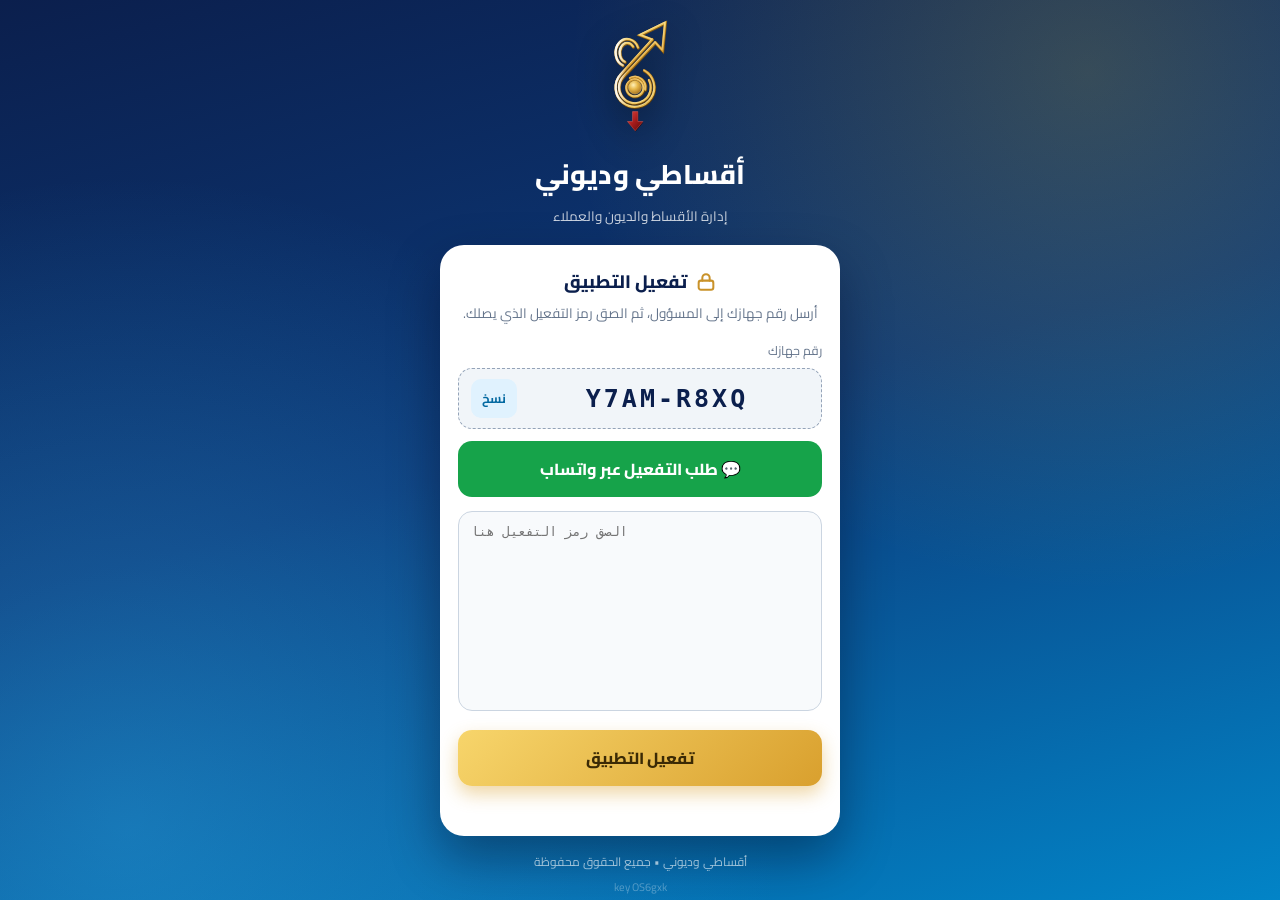
==== commit a07bf8c4: "Add files via upload" ====
--- a/index.html
+++ b/index.html
@@ -3715,6 +3715,23 @@
 .lgx b{font-size:12.5px;font-weight:700;word-break:break-word}
 .bigc[style*="--c:#d97706"] .bg{background:#d97706}
 @media (prefers-reduced-motion:reduce){.lgs,.lgr{animation:none}}
+.nfh{position:relative}.nfh svg{width:23px;height:23px;display:block;margin:auto}
+.nfhh{flex:none;width:38px;height:38px;border-radius:50%;border:0;background:rgba(255,255,255,.2);color:#fff;cursor:pointer}
+.nfb{position:absolute;top:-2px;inset-inline-start:-3px;min-width:18px;height:18px;padding:0 4px;border-radius:99px;background:#e11d48;color:#fff;font:700 11px/18px inherit;font-style:normal;text-align:center;border:2px solid var(--pri);box-sizing:content-box;animation:nfPop .5s cubic-bezier(.34,1.56,.64,1) both}
+.nfb[hidden]{display:none}
+.nfh.ring svg{transform-origin:50% 8%;animation:nfRing 3.2s ease-in-out infinite}
+@keyframes nfRing{0%,40%,100%{transform:rotate(0)}4%{transform:rotate(16deg)}8%{transform:rotate(-14deg)}12%{transform:rotate(10deg)}16%{transform:rotate(-6deg)}20%{transform:rotate(0)}}
+@keyframes nfPop{from{transform:scale(0)}to{transform:scale(1)}}
+@keyframes nfGlow{50%{box-shadow:0 0 0 5px color-mix(in srgb,var(--c) 18%,transparent)}}
+.nf-late{--c:#e11d48}.nf-soon{--c:#d97706}.nf-debt{--c:#2563eb}.nf-stock{--c:#0d9488}.nf-pay{--c:#16a34a}
+.nfr{cursor:pointer;position:relative;transition:transform .15s,background .2s}.nfr:active{transform:scale(.98)}
+.nfr.un{border-color:color-mix(in srgb,var(--c) 45%,var(--bd));background:color-mix(in srgb,var(--c) 5%,var(--card))}
+.nfr.un .lgi{animation:nfGlow 2.4s ease-in-out infinite}
+.nfr.un::after{content:"";position:absolute;top:10px;inset-inline-end:10px;width:8px;height:8px;border-radius:50%;background:var(--c)}
+.nfr.un .lga{margin-top:8px}
+.nfr.rd{opacity:.78}
+.nfall{flex:1}
+@media (prefers-reduced-motion:reduce){.nfh.ring svg,.nfr.un .lgi,.nfb{animation:none}}
 </style>
 </head>
 <body>
@@ -3731,7 +3748,7 @@
 <g class="sp-red"><path d="M116,425 H140 V470 H163 L128,512 L93,470 H116 Z" fill="#2c0505" transform="translate(1.5,2)"/><path d="M116,425 H140 V470 H163 L128,512 L93,470 H116 Z" fill="url(#spred)" stroke="#d65a52" stroke-width="1.4"/><path d="M119,429 H137 V474 H152 L128,502 L104,474 H119 Z" fill="none" stroke="#2a0404" stroke-width="2" opacity=".6"/></g>
 <g mask="url(#spm)"><rect class="sp-sh" x="0" y="-20" width="90" height="580" fill="url(#spshg)"/></g></svg></div><div class="sp-t"><b>أقساطي وديوني</b><span id="spo"></span></div><div class="sp-bar"><i></i></div></div>
 
-<header><button id="secb" onclick="secWin()" aria-label="الأقسام" title="الأقسام"><svg viewBox="0 0 24 24"><rect x="3" y="3" width="7.5" height="7.5" rx="2"/><rect x="13.5" y="3" width="7.5" height="7.5" rx="2"/><rect x="3" y="13.5" width="7.5" height="7.5" rx="2"/><rect x="13.5" y="13.5" width="7.5" height="7.5" rx="2"/></svg></button><button id="tgl" onclick="toggleTheme()" aria-label="الوضع الليلي / النهاري" title="الوضع الليلي / النهاري"><span class="tk"><svg class="sn" viewBox="0 0 24 24" fill="none"><circle cx="12" cy="12" r="4"/><path d="M12 2v2M12 20v2M4.9 4.9l1.4 1.4M17.7 17.7l1.4 1.4M2 12h2M20 12h2M4.9 19.1l1.4-1.4M17.7 6.3l1.4-1.4"/></svg><svg class="mn" viewBox="0 0 24 24" fill="none"><path d="M21 12.8A9 9 0 1 1 11.2 3a7 7 0 0 0 9.8 9.8z"/></svg></span><i class="st s1"></i><i class="st s2"></i><i class="st s3"></i><b class="cl"></b></button><button id="bkh" onclick="goBack()" style="display:none" aria-label="رجوع">➡️</button><h1 id="ttl">أقساطي وديوني</h1><span id="hsw" class="sw2 hsw" style="display:none"><input id="hsr" class="hs" placeholder="🔍 ابحث..." oninput="hdrType(this.value)"><button type="button" class="sx" aria-label="مسح" onclick="hdrClear()">✕</button></span><button id="fb" class="fbn" onclick="fMenu(event)" style="display:none" aria-label="تصفية"><svg viewBox="0 0 24 24" fill="none" stroke="currentColor" stroke-width="2" stroke-linecap="round" stroke-linejoin="round"><polygon points="22 3 2 3 10 12.46 10 19 14 21 14 12.46 22 3"/></svg><span id="fbt">الكل</span></button><button id="hb" onclick="go('home')">🏠</button></header>
+<header><button id="secb" onclick="secWin()" aria-label="الأقسام" title="الأقسام"><svg viewBox="0 0 24 24"><rect x="3" y="3" width="7.5" height="7.5" rx="2"/><rect x="13.5" y="3" width="7.5" height="7.5" rx="2"/><rect x="3" y="13.5" width="7.5" height="7.5" rx="2"/><rect x="13.5" y="13.5" width="7.5" height="7.5" rx="2"/></svg></button><button id="tgl" onclick="toggleTheme()" aria-label="الوضع الليلي / النهاري" title="الوضع الليلي / النهاري"><span class="tk"><svg class="sn" viewBox="0 0 24 24" fill="none"><circle cx="12" cy="12" r="4"/><path d="M12 2v2M12 20v2M4.9 4.9l1.4 1.4M17.7 17.7l1.4 1.4M2 12h2M20 12h2M4.9 19.1l1.4-1.4M17.7 6.3l1.4-1.4"/></svg><svg class="mn" viewBox="0 0 24 24" fill="none"><path d="M21 12.8A9 9 0 1 1 11.2 3a7 7 0 0 0 9.8 9.8z"/></svg></span><i class="st s1"></i><i class="st s2"></i><i class="st s3"></i><b class="cl"></b></button><button id="bkh" onclick="goBack()" style="display:none" aria-label="رجوع">➡️</button><h1 id="ttl">أقساطي وديوني</h1><span id="hsw" class="sw2 hsw" style="display:none"><input id="hsr" class="hs" placeholder="🔍 ابحث..." oninput="hdrType(this.value)"><button type="button" class="sx" aria-label="مسح" onclick="hdrClear()">✕</button></span><button id="fb" class="fbn" onclick="fMenu(event)" style="display:none" aria-label="تصفية"><svg viewBox="0 0 24 24" fill="none" stroke="currentColor" stroke-width="2" stroke-linecap="round" stroke-linejoin="round"><polygon points="22 3 2 3 10 12.46 10 19 14 21 14 12.46 22 3"/></svg><span id="fbt">الكل</span></button><button id="hb" class="nfh" onclick="go('notif')" aria-label="الإشعارات" title="الإشعارات"><svg viewBox="0 0 24 24" fill="none" stroke="currentColor" stroke-width="2" stroke-linecap="round" stroke-linejoin="round"><path d="M18 8a6 6 0 0 0-12 0c0 7-3 9-3 9h18s-3-2-3-9M13.7 21a2 2 0 0 1-3.4 0"/></svg><em class="nfb" hidden></em></button></header>
 <main id="main"></main>
 <div class="nb"><div class="nb-bg"><i class="l"></i><div class="m"><svg viewBox="0 0 210 48" width="210" height="48"><path d="M0 0C52 0 58 46 105 46C152 46 158 0 210 0V48H0Z"/></svg><i></i></div><i class="r"></i></div><div class="nb-row"><button class="it" data-t="home" onclick="go('home')"><span class="e">🏠</span>الرئيسية</button><button class="it" data-t="debts" onclick="go('debts')"><span class="e">🤝</span>الديون</button><i class="nb-sp"></i><button class="it" data-t="inst" onclick="go('inst')"><span class="e">👥</span>الأقساط<em class="b" id="lb" style="display:none"></em></button><button class="it" data-t="settings" onclick="go('settings')"><span class="e">⚙️</span>الإعدادات</button></div><button class="fab" aria-label="قسط جديد" onclick="fabGo()"><span>＋</span></button></div>
 
@@ -3746,7 +3763,7 @@
  * سكربت كلاسيكي يشترك في النطاق العام مع بقية الملفات؛ الترتيب مهم (انظر index.html).
  */
 const K = "aqsat_app_v1";
-const DEF = () => ({ cust: [], emp: [], items: [], inst: [], pays: [], exps: [], debts: [], log: [], act: [], cash0: 0 });
+const DEF = () => ({ cust: [], emp: [], items: [], inst: [], pays: [], exps: [], debts: [], log: [], act: [], nr: {}, cash0: 0 });
 let S = DEF(), _loadFailed = false;
 try {
   const r = localStorage.getItem(K);
@@ -3877,7 +3894,7 @@
 });
 
 let tab = "home";
-const TABS = [["home", "🏠", "الرئيسية"], ["settings", "⚙️", "الإعدادات"], ["about", "ℹ️", "من نحن"], ["inst", "🧾", "الأقساط"], ["late", "⏰", "الأقساط المتأخرة"], ["pays", "💵", "التسديدات"], ["debts", "🤝", "الديون"], ["stock", "📦", "المخزن"], ["cust", "👥", "العملاء"], ["emp", "👔", "الموظفون"], ["exp", "💸", "المصروفات"], ["profit", "📈", "الأرباح"], ["stats", "📊", "الإحصائيات"], ["cash", "🏦", "الصندوق"], ["log", "📜", "سجل العمليات"], ["bak", "💾", "النسخة الاحتياطية"]];
+const TABS = [["home", "🏠", "الرئيسية"], ["notif", "🔔", "الإشعارات"], ["settings", "⚙️", "الإعدادات"], ["about", "ℹ️", "من نحن"], ["inst", "🧾", "الأقساط"], ["late", "⏰", "الأقساط المتأخرة"], ["pays", "💵", "التسديدات"], ["debts", "🤝", "الديون"], ["stock", "📦", "المخزن"], ["cust", "👥", "العملاء"], ["emp", "👔", "الموظفون"], ["exp", "💸", "المصروفات"], ["profit", "📈", "الأرباح"], ["stats", "📊", "الإحصائيات"], ["cash", "🏦", "الصندوق"], ["log", "📜", "سجل العمليات"], ["bak", "💾", "النسخة الاحتياطية"]];
 let _pinOK = false;
 const SCRPOS = {};
 const go = (t) => {
@@ -4059,7 +4076,7 @@
   cust() {
     return head("العملاء", "addCust") + (S.cust.length ? S.cust.map((c) => {
       const ins = S.inst.filter((i) => i.cust === c.id), r = ins.reduce((a, i) => a + late(i).rem, 0);
-      return card(E(c.name), E(c.phone || "") + " · " + ins.length + " أقساط", '<span class="' + (r ? "warn" : "ok") + '">' + F(r) + "</span>", callC(c.id) + `<button class="btn sm" onclick="editCust('` + c.id + `')">✏️ تعديل</button>` + dbtn("cust", c.id, c.name));
+      return card(E(c.name), E(fmtPh(c.phone)) + " · " + ins.length + " أقساط", '<span class="' + (r ? "warn" : "ok") + '">' + F(r) + "</span>", callC(c.id) + `<button class="btn sm" onclick="editCust('` + c.id + `')">✏️ تعديل</button>` + dbtn("cust", c.id, c.name));
     }).join("") : empty("لا يوجد عملاء"));
   },
   emp() {
@@ -4096,6 +4113,9 @@
   },
   log() {
     return lgView();
+  },
+  notif() {
+    return nfView();
   }
 };
 function normPh(p) {
@@ -4899,7 +4919,7 @@
 V.home = function() {
   const L = lateList(), d = /* @__PURE__ */ new Date(), ds = d.getDate() + "/" + (d.getMonth() + 1) + "/" + d.getFullYear(), rec = S.inst.reduce((a, i) => a + late(i).rem, 0), dc = new Set(S.debts.map(gk)).size, dRem = S.debts.reduce((a, x) => a + (x.type === "in" ? x.amount - x.paid : 0), 0);
   const big = (k, ic, t, l1, l2, c, b) => '<div class="bigc" style="--c:' + c + `" onclick="go('` + k + `')">` + (b ? '<em class="bg">' + b + "</em>" : "") + ico(k, "l") + "<div><b>" + t + "</b><div>" + l1 + "</div><small>" + l2 + "</small></div></div>";
-  return adBar() + '<div class="db"><div class="dh"><div style="display:flex;gap:10px;align-items:center"><span class="hlogo' + (window.__hlp ? "" : " f") + '" style="--d:' + (document.getElementById("spl") ? "4.4s" : "0s") + '">' + HLOGO + "</span><div><b>" + E(S.office || "اكتب اسم مكتبك من الإعدادات") + '</b><div style="font-size:12px;opacity:.85">' + ds + ' 📅</div></div></div><span class="live" dir="ltr">v' + APP_VER + '</span></div><div id="subc" class="subc" hidden></div><div class="tg1">' + big("inst", "👥", "الأقساط", S.inst.length + " قسط", "المتبقي " + F(rec) + " د.ع", "#0284c7", L.length ? "متأخر " + L.length : "") + big("debts", "🤝", "الديون", dc + " عميل", "المتبقي لك " + F(dRem) + " د.ع", "#0e7490", "") + big("log", "📜", "سجل العمليات", S.log.length + " عملية", lgHomeLine(), "#d97706", lgTodayCount() ? "اليوم " + lgTodayCount() : "") + "</div></div>";
+  return adBar() + '<div class="db"><div class="dh"><div style="display:flex;gap:10px;align-items:center"><span class="hlogo' + (window.__hlp ? "" : " f") + '" style="--d:' + (document.getElementById("spl") ? "4.4s" : "0s") + '">' + HLOGO + "</span><div><b>" + E(S.office || "اكتب اسم مكتبك من الإعدادات") + '</b><div style="font-size:12px;opacity:.85">' + ds + ' 📅</div></div></div><span style="display:flex;gap:8px;align-items:center"><button class="nfh nfhh" onclick="go(\'notif\')" aria-label="الإشعارات"><svg viewBox="0 0 24 24" fill="none" stroke="currentColor" stroke-width="2" stroke-linecap="round" stroke-linejoin="round"><path d="M18 8a6 6 0 0 0-12 0c0 7-3 9-3 9h18s-3-2-3-9M13.7 21a2 2 0 0 1-3.4 0"/></svg><em class="nfb" hidden></em></button><span class="live" dir="ltr">v' + APP_VER + '</span></span></div><div id="subc" class="subc" hidden></div><div class="tg1">' + big("inst", "👥", "الأقساط", S.inst.length + " قسط", "المتبقي " + F(rec) + " د.ع", "#0284c7", L.length ? "متأخر " + L.length : "") + big("debts", "🤝", "الديون", dc + " عميل", "المتبقي لك " + F(dRem) + " د.ع", "#0e7490", "") + big("log", "📜", "سجل العمليات", S.log.length + " عملية", lgHomeLine(), "#d97706", lgTodayCount() ? "اليوم " + lgTodayCount() : "") + "</div></div>";
 };
 let qI = "", qD = "";
 const oldInst = () => '<h2 class="hx"></h2>' + instList(), oldDebts = V.debts;
@@ -5154,6 +5174,85 @@
     toast("تم مسح السجل");
   }));
 }
+let nfF = "all", NF = [];
+const NF_T = [["all", "الكل"], ["un", "غير مقروءة"], ["late", "متأخرة"], ["soon", "قريبة"], ["debt", "ديون"], ["stock", "مخزن"], ["pay", "تسديدات"]];
+const NF_IC = { late: '<circle cx="12" cy="12" r="9"/><path d="M12 7v5l3 2"/>', soon: '<rect x="3" y="4" width="18" height="17" rx="2"/><path d="M16 2v4M8 2v4M3 10h18"/>', debt: '<path d="M12 1v22M17 5H9.5a3.5 3.5 0 0 0 0 7h5a3.5 3.5 0 0 1 0 7H6"/>', stock: '<path d="M21 8l-9-5-9 5v8l9 5 9-5zM3 8l9 5 9-5M12 13v8"/>', pay: '<path d="M20 6L9 17l-5-5"/>' };
+const NF_LB = { late: "تأخير", soon: "استحقاق", debt: "دين", stock: "مخزن", pay: "تسديد" };
+function nfData() {
+  const T = today(), now = Date.now(), o = [], D = (a) => Math.round((Date.parse(a) - Date.parse(T)) / 864e5);
+  S.inst.forEach((i) => {
+    const l = late(i);
+    if (!(l.rem > 0 && l.m > 0)) return;
+    const c = nm(S.cust, i.cust), g = ["openInst", i.id];
+    if (l.L > 0) o.push({ id: "late:" + i.id + ":" + l.due, ty: "late", ts: Date.parse(l.due) || now, t: "قسط متأخر · " + c, x: (i.desc || "قسط") + (l.days > 0 ? " — متأخر " + l.days + " يوم" : " — يستحق اليوم"), a: l.L, g });
+    else if (D(l.due) >= 0 && D(l.due) <= 3) o.push({ id: "soon:" + i.id + ":" + l.due, ty: "soon", ts: Date.parse(l.due), t: "قسط يستحق " + (D(l.due) ? "بعد " + D(l.due) + " أيام" : "اليوم") + " · " + c, x: i.desc || "قسط", a: Math.round(Math.min(l.m, l.rem)), g });
+  });
+  S.debts.forEach((d) => {
+    const r = (+d.amount || 0) - (+d.paid || 0), age = Math.floor((now - (d.ts || Date.parse(d.date) || now)) / 864e5);
+    if (d.type === "in" && r > 0 && age >= 30) o.push({ id: "debt:" + d.id, ty: "debt", ts: d.ts || Date.parse(d.date) || now, t: "دين قديم · " + (nm(S.cust, d.cust) !== "—" ? nm(S.cust, d.cust) : d.name), x: "مضى " + age + " يوماً ولم يُسدَّد كاملاً", a: r, g: ["openDebt", d.id] });
+  });
+  S.items.forEach((i) => { if ((+i.qty || 0) <= 2) o.push({ id: "stk:" + i.id + ":" + i.qty, ty: "stock", ts: now, t: (+i.qty > 0 ? "مخزون منخفض · " : "نفد المخزون · ") + i.name, x: "الكمية المتبقية " + (+i.qty || 0), g: ["go", "stock"] }); });
+  lgData().filter((r) => r.ty === "pay" && r.a && r.ts > now - 2 * 864e5).slice(0, 8).forEach((r) => o.push({ id: "pay:" + r.ts + ":" + r.i, ty: "pay", ts: r.ts, t: "تسديد جديد" + (r.m ? " · " + r.m.c : ""), x: r.x, a: r.a.v }));
+  const P = { late: 0, soon: 1, debt: 2, stock: 3, pay: 4 };
+  return o.sort((a, b) => P[a.ty] - P[b.ty] || b.ts - a.ts);
+}
+const nfUn = (r) => !S.nr[r.id];
+function nfBadge() {
+  const n = nfData().filter(nfUn).length;
+  document.querySelectorAll(".nfb").forEach((b) => { b.textContent = n > 99 ? "99+" : n; b.hidden = !n; });
+  document.querySelectorAll(".nfh").forEach((b) => b.classList.toggle("ring", n > 0));
+}
+function nfView() {
+  const all = NF = nfData(), un = all.filter(nfUn).length;
+  const st = (n, v, c) => '<div class="lgs" style="--c:' + c + '"><b>' + v + "</b><small>" + n + "</small></div>";
+  return head("الإشعارات")
+    + '<div class="lgst">' + st("غير مقروءة", un, "#e11d48") + st("متأخرة", all.filter((r) => r.ty === "late").length, "#d97706") + st("قريبة الاستحقاق", all.filter((r) => r.ty === "soon").length, "#2563eb") + "</div>"
+    + '<div class="lgtl"><button type="button" class="btn ghost sm nfall" onclick="nfReadAll()">✓ تحديد الكل كمقروء</button></div>'
+    + '<div id="nfw">' + nfBody() + "</div>";
+}
+function nfBody() {
+  const all = NF, cnt = (k) => k === "all" ? all.length : k === "un" ? all.filter(nfUn).length : all.filter((r) => r.ty === k).length;
+  const chips = '<div class="lgch">' + NF_T.map((t) => '<button type="button" class="lgc' + (nfF === t[0] ? " on" : "") + '" onclick="nfSet(\'' + t[0] + '\')">' + t[1] + "<i>" + cnt(t[0]) + "</i></button>").join("") + "</div>";
+  const f = all.filter((r) => nfF === "all" || (nfF === "un" ? nfUn(r) : r.ty === nfF));
+  if (!f.length) return chips + empty(all.length ? "لا توجد إشعارات في هذا القسم" : "🔔 لا توجد إشعارات — كل شيء على ما يرام");
+  let out = chips, n = 0;
+  [[true, "جديدة"], [false, "مقروءة"]].forEach(([u, lb]) => {
+    const g = f.filter((r) => nfUn(r) === u);
+    if (!g.length) return;
+    out += '<div class="lgg"><div class="lgd"><span>' + lb + "</span><small>" + g.length + " إشعار</small></div>";
+    g.forEach((r) => {
+      out += '<div class="lgr nfr nf-' + r.ty + (u ? " un" : " rd") + '" style="animation-delay:' + Math.min(n++, 12) * 35 + 'ms" onclick="nfOpen(' + NF.indexOf(r) + ')"><span class="lgi"><svg viewBox="0 0 24 24" fill="none" stroke="currentColor" stroke-width="2" stroke-linecap="round" stroke-linejoin="round">' + NF_IC[r.ty] + '</svg></span><div class="lgb"><b>' + E(r.t) + "</b><small><em>" + NF_LB[r.ty] + "</em> · " + E(r.x) + "</small>" + (r.a ? '<span class="lga ' + (r.ty === "pay" ? "in" : "") + '">' + F(r.a) + " <small>د.ع</small></span>" : "") + "</div></div>";
+    });
+    out += "</div>";
+  });
+  return out;
+}
+function nfSet(k) { nfF = k; const w = document.getElementById("nfw"); if (w) w.innerHTML = nfBody(); }
+function nfOpen(i) {
+  const r = NF[i];
+  if (!r) return;
+  S.nr[r.id] = 1;
+  save();
+  nfBadge();
+  if (r.g) (r.g[0] === "go" ? go : window[r.g[0]])(r.g[1]); else render();
+}
+function nfReadAll() {
+  const all = nfData();
+  if (!all.some(nfUn)) { toast("لا توجد إشعارات جديدة"); return; }
+  S.nr = {};
+  all.forEach((r) => { S.nr[r.id] = 1; });
+  save();
+  render();
+  toast("تم تحديد الكل كمقروء");
+}
+function fmtPh(p) {
+  const d = String(p || "").replace(/\D/g, "");
+  return d.length <= 4 ? d : d.slice(0, 4) + " " + d.slice(4, 7) + (d.length > 7 ? " " + d.slice(7) : "");
+}
+["input", "focusin"].forEach((ev) => document.addEventListener(ev, (e) => {
+  const x = e.target;
+  if (x && x.tagName === "INPUT" && (x.name === "phone" || x.name === "cphone")) { const v = fmtPh(x.value); if (v !== x.value) x.value = v; }
+}, true));
 </script>
 <script>
 /**
@@ -6085,7 +6184,7 @@
   const c = S.cust.find((k) => k.id === x.i.cust) || {};
   return "السلام عليكم\n\nتحية طيبة  " + (c.name || "") + "\nتذكير بخصوص القسط\n\n▫️ المبلغ الإجمالي: " + F(x.i.total) + " د.ع\n▫️ المبلغ المدفوع: " + F(x.p) + " د.ع\n▫️ المبلغ المتبقي: " + F(x.rem) + " د.ع\n\nوصل شراء (" + x.i.desc + ") (" + (x.i.start || "").replace(/-/g, "/") + ")";
 }
-const APP_VER = "1.0";
+const APP_VER = "1.1";
 function officeCard() {
   const v = S.office || "", ic = '<svg viewBox="0 0 24 24" fill="none" stroke="currentColor" stroke-width="1.9" stroke-linecap="round" stroke-linejoin="round">' + SI.office + "</svg>";
   return scd("office", 0) + shd2("office", "اسم المكتب", "يظهر في الواجهة الرئيسية، وإذا تركته فارغاً تظهر عبارة «اكتب اسم مكتبك من الإعدادات»", v ? "اسم مخصّص" : "اسم افتراضي", "ofb") + '<div class="ofrow"><label class="ofin">' + ic + '<input id="ofn" placeholder="مثال: مكتب النور للأقساط" value="' + E(v) + '" oninput="ofPrev(this.value)"></label><button class="btn sbtn" onclick="saveOffice()">حفظ</button></div><div class="ofp"><small>معاينة</small><b id="ofp">' + E(v || "اكتب اسم مكتبك من الإعدادات") + "</b></div></div>";
@@ -7658,9 +7757,10 @@
     }
   }
   postLang();
+  nfBadge();
 }
 let PREV = "home";
-const SEC = ["pays", "late", "stock", "cust", "emp", "exp", "profit", "stats", "cash", "log", "bak", "about"];
+const SEC = ["notif", "pays", "late", "stock", "cust", "emp", "exp", "profit", "stats", "cash", "log", "bak", "about"];
 function goBack() {
   const t = PREV && PREV !== tab ? PREV : "settings", from = tab, y = SCRPOS[t] || 0;
   go(t);
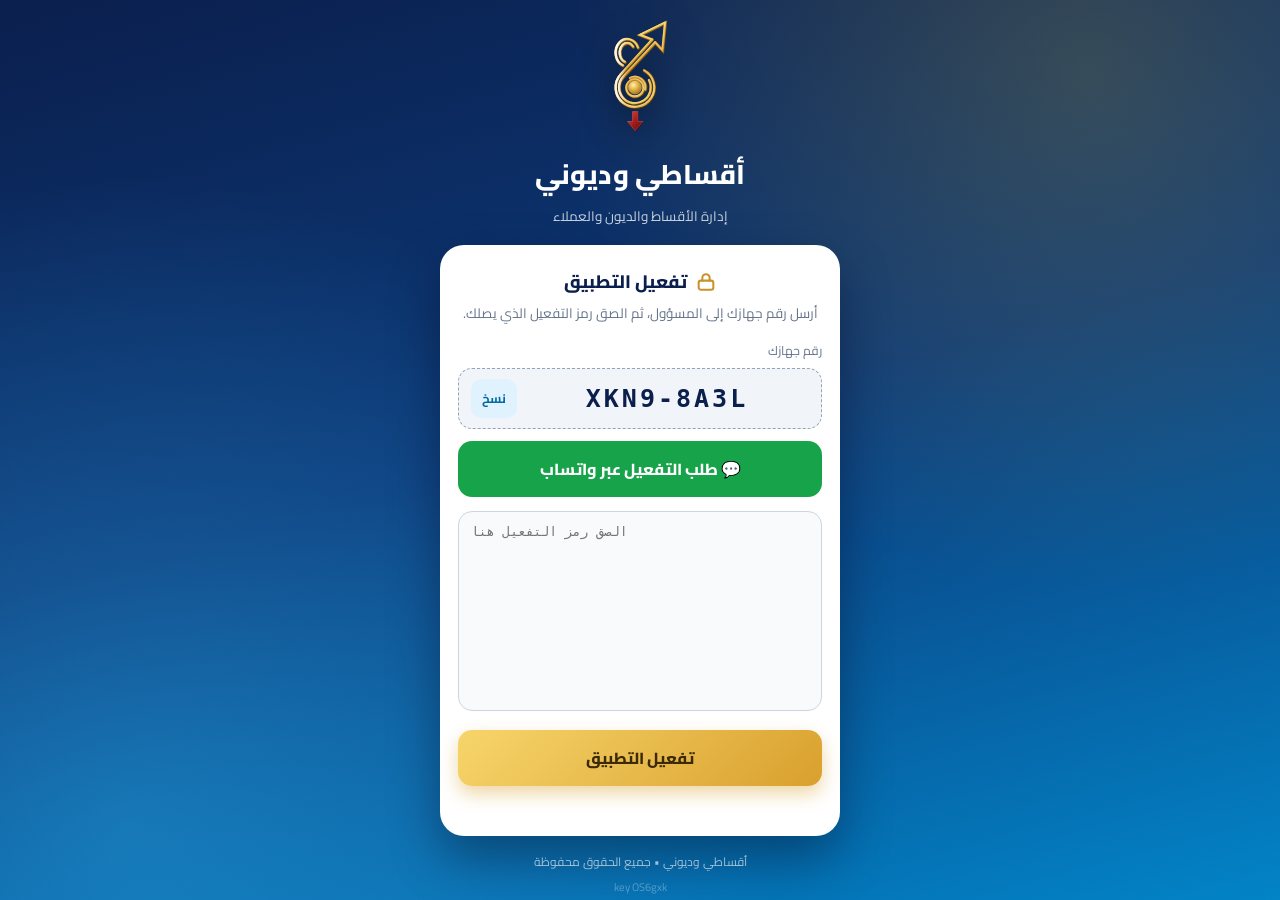
==== commit 5818a625: "Add files via upload" ====
--- a/index.html
+++ b/index.html
@@ -3717,7 +3717,7 @@
 @media (prefers-reduced-motion:reduce){.lgs,.lgr{animation:none}}
 .nfh{position:relative}.nfh svg{width:23px;height:23px;display:block;margin:auto}
 .nfhh{flex:none;width:38px;height:38px;border-radius:50%;border:0;background:rgba(255,255,255,.2);color:#fff;cursor:pointer}
-.nfb{position:absolute;top:-2px;inset-inline-start:-3px;min-width:18px;height:18px;padding:0 4px;border-radius:99px;background:#e11d48;color:#fff;font:700 11px/18px inherit;font-style:normal;text-align:center;border:2px solid var(--pri);box-sizing:content-box;animation:nfPop .5s cubic-bezier(.34,1.56,.64,1) both}
+.nfb{position:absolute;top:-2px;inset-inline-start:-3px;min-width:18px;height:18px;padding:0 4px;border-radius:99px;background:#e11d48;color:#fff;font-family:inherit;font-size:11px;font-weight:800;line-height:18px;font-style:normal;text-align:center;letter-spacing:0;white-space:nowrap;overflow:hidden;direction:ltr;border:2px solid var(--pri);box-sizing:content-box;animation:nfPop .5s cubic-bezier(.34,1.56,.64,1) both}
 .nfb[hidden]{display:none}
 .nfh.ring svg{transform-origin:50% 8%;animation:nfRing 3.2s ease-in-out infinite}
 @keyframes nfRing{0%,40%,100%{transform:rotate(0)}4%{transform:rotate(16deg)}8%{transform:rotate(-14deg)}12%{transform:rotate(10deg)}16%{transform:rotate(-6deg)}20%{transform:rotate(0)}}
@@ -3732,6 +3732,16 @@
 .nfr.rd{opacity:.78}
 .nfall{flex:1}
 @media (prefers-reduced-motion:reduce){.nfh.ring svg,.nfr.un .lgi,.nfb{animation:none}}
+.nf-pay{--c:#16a34a}.nf-add{--c:#2563eb}.nf-edit{--c:#d97706}.nf-del{--c:#e11d48}.nf-bak{--c:#0d9488}.nf-other{--c:#64748b}
+.lgr.nfr{animation:nfIn .7s cubic-bezier(.22,1,.36,1) both;will-change:transform,opacity}
+.lgr.nfr.un::before{content:"";position:absolute;inset:0;border-radius:inherit;pointer-events:none;background:linear-gradient(110deg,transparent 35%,color-mix(in srgb,var(--c) 26%,transparent) 50%,transparent 65%);background-size:260% 100%;background-position:120% 0;animation:nfShine 1.5s ease .55s 1 both}
+.nfr .nft{display:inline-block;margin-inline-start:6px;padding:1px 7px;border-radius:99px;font-size:10px;font-weight:800;color:#fff;background:var(--c);vertical-align:middle}
+.lgd.nfd{animation:nfIn .6s cubic-bezier(.22,1,.36,1) both}
+.lgs.nfs,.lgch.nfc{animation:nfIn .6s cubic-bezier(.22,1,.36,1) both}
+@keyframes nfIn{0%{opacity:0;transform:translateY(22px) scale(.95);filter:blur(5px)}60%{opacity:1;filter:blur(0)}100%{opacity:1;transform:none;filter:none}}
+@keyframes nfShine{from{background-position:120% 0;opacity:1}to{background-position:-20% 0;opacity:0}}
+@media (prefers-reduced-motion:reduce){.lgr.nfr,.lgr.nfr.un::before,.lgd.nfd,.lgs.nfs,.lgch.nfc{animation:none}}
+
 </style>
 </head>
 <body>
@@ -3763,7 +3773,7 @@
  * سكربت كلاسيكي يشترك في النطاق العام مع بقية الملفات؛ الترتيب مهم (انظر index.html).
  */
 const K = "aqsat_app_v1";
-const DEF = () => ({ cust: [], emp: [], items: [], inst: [], pays: [], exps: [], debts: [], log: [], act: [], nr: {}, cash0: 0 });
+const DEF = () => ({ cust: [], emp: [], items: [], inst: [], pays: [], exps: [], debts: [], log: [], act: [], nr: {}, nseen: 0, cash0: 0 });
 let S = DEF(), _loadFailed = false;
 try {
   const r = localStorage.getItem(K);
@@ -4119,7 +4129,7 @@
   }
 };
 function normPh(p) {
-  let d = String(p || "").replace(/\D/g, "");
+  let d = enDg(p).replace(/\D/g, "");
   if (!d) return "";
   if (d.startsWith("00")) d = d.slice(2);
   if (d.startsWith("964")) return d;
@@ -5174,85 +5184,100 @@
     toast("تم مسح السجل");
   }));
 }
-let nfF = "all", NF = [];
-const NF_T = [["all", "الكل"], ["un", "غير مقروءة"], ["late", "متأخرة"], ["soon", "قريبة"], ["debt", "ديون"], ["stock", "مخزن"], ["pay", "تسديدات"]];
-const NF_IC = { late: '<circle cx="12" cy="12" r="9"/><path d="M12 7v5l3 2"/>', soon: '<rect x="3" y="4" width="18" height="17" rx="2"/><path d="M16 2v4M8 2v4M3 10h18"/>', debt: '<path d="M12 1v22M17 5H9.5a3.5 3.5 0 0 0 0 7h5a3.5 3.5 0 0 1 0 7H6"/>', stock: '<path d="M21 8l-9-5-9 5v8l9 5 9-5zM3 8l9 5 9-5M12 13v8"/>', pay: '<path d="M20 6L9 17l-5-5"/>' };
-const NF_LB = { late: "تأخير", soon: "استحقاق", debt: "دين", stock: "مخزن", pay: "تسديد" };
-function nfData() {
-  const T = today(), now = Date.now(), o = [], D = (a) => Math.round((Date.parse(a) - Date.parse(T)) / 864e5);
-  S.inst.forEach((i) => {
-    const l = late(i);
-    if (!(l.rem > 0 && l.m > 0)) return;
-    const c = nm(S.cust, i.cust), g = ["openInst", i.id];
-    if (l.L > 0) o.push({ id: "late:" + i.id + ":" + l.due, ty: "late", ts: Date.parse(l.due) || now, t: "قسط متأخر · " + c, x: (i.desc || "قسط") + (l.days > 0 ? " — متأخر " + l.days + " يوم" : " — يستحق اليوم"), a: l.L, g });
-    else if (D(l.due) >= 0 && D(l.due) <= 3) o.push({ id: "soon:" + i.id + ":" + l.due, ty: "soon", ts: Date.parse(l.due), t: "قسط يستحق " + (D(l.due) ? "بعد " + D(l.due) + " أيام" : "اليوم") + " · " + c, x: i.desc || "قسط", a: Math.round(Math.min(l.m, l.rem)), g });
-  });
-  S.debts.forEach((d) => {
-    const r = (+d.amount || 0) - (+d.paid || 0), age = Math.floor((now - (d.ts || Date.parse(d.date) || now)) / 864e5);
-    if (d.type === "in" && r > 0 && age >= 30) o.push({ id: "debt:" + d.id, ty: "debt", ts: d.ts || Date.parse(d.date) || now, t: "دين قديم · " + (nm(S.cust, d.cust) !== "—" ? nm(S.cust, d.cust) : d.name), x: "مضى " + age + " يوماً ولم يُسدَّد كاملاً", a: r, g: ["openDebt", d.id] });
-  });
-  S.items.forEach((i) => { if ((+i.qty || 0) <= 2) o.push({ id: "stk:" + i.id + ":" + i.qty, ty: "stock", ts: now, t: (+i.qty > 0 ? "مخزون منخفض · " : "نفد المخزون · ") + i.name, x: "الكمية المتبقية " + (+i.qty || 0), g: ["go", "stock"] }); });
-  lgData().filter((r) => r.ty === "pay" && r.a && r.ts > now - 2 * 864e5).slice(0, 8).forEach((r) => o.push({ id: "pay:" + r.ts + ":" + r.i, ty: "pay", ts: r.ts, t: "تسديد جديد" + (r.m ? " · " + r.m.c : ""), x: r.x, a: r.a.v }));
-  const P = { late: 0, soon: 1, debt: 2, stock: 3, pay: 4 };
-  return o.sort((a, b) => P[a.ty] - P[b.ty] || b.ts - a.ts);
-}
-const nfUn = (r) => !S.nr[r.id];
+let nfF = "all", NF = [], nfPrev = 0, nfLive = false, nfN = 40;
+const NF_T = [["all", "الكل"], ["new", "جديدة"], ["pay", "تسديدات"], ["add", "إضافة"], ["edit", "تعديل"], ["del", "حذف"], ["bak", "نسخ احتياطي"]];
+// الإشعارات = عمليات سجل العمليات فقط
+function nfData() { return lgData().filter((r) => r.ts); }
+const nfUn = (r) => r.ts > (S.nseen || 0);
 function nfBadge() {
+  if (tab !== "notif") nfLive = false;
   const n = nfData().filter(nfUn).length;
   document.querySelectorAll(".nfb").forEach((b) => { b.textContent = n > 99 ? "99+" : n; b.hidden = !n; });
   document.querySelectorAll(".nfh").forEach((b) => b.classList.toggle("ring", n > 0));
 }
 function nfView() {
-  const all = NF = nfData(), un = all.filter(nfUn).length;
-  const st = (n, v, c) => '<div class="lgs" style="--c:' + c + '"><b>' + v + "</b><small>" + n + "</small></div>";
+  if (!nfLive) { nfLive = true; nfPrev = S.nseen || 0; nfF = "all"; nfN = 40; }
+  const all = NF = nfData(), newN = all.filter((r) => r.ts > nfPrev).length, t0 = lgDayStart(Date.now()), td = all.filter((r) => r.ts >= t0).length;
+  // الدخول لصفحة الإشعارات = اعتبارها كلها مقروءة (تختفي الأرقام)
+  if ((S.nseen || 0) < Date.now()) { S.nseen = Date.now(); save(); }
+  const st = (n, v, c, i) => '<div class="lgs nfs" style="--c:' + c + ';animation-delay:' + i * 70 + 'ms"><b>' + v + "</b><small>" + n + "</small></div>";
   return head("الإشعارات")
-    + '<div class="lgst">' + st("غير مقروءة", un, "#e11d48") + st("متأخرة", all.filter((r) => r.ty === "late").length, "#d97706") + st("قريبة الاستحقاق", all.filter((r) => r.ty === "soon").length, "#2563eb") + "</div>"
-    + '<div class="lgtl"><button type="button" class="btn ghost sm nfall" onclick="nfReadAll()">✓ تحديد الكل كمقروء</button></div>'
+    + '<div class="lgst">' + st("جديدة", newN, "#e11d48", 0) + st("عمليات اليوم", td, "#d97706", 1) + st("الإجمالي", all.length, "#2563eb", 2) + "</div>"
+    + '<div class="lgtl"><button type="button" class="btn ghost sm nfall" onclick="go(\'log\')">📋 فتح سجل العمليات</button></div>'
     + '<div id="nfw">' + nfBody() + "</div>";
 }
 function nfBody() {
-  const all = NF, cnt = (k) => k === "all" ? all.length : k === "un" ? all.filter(nfUn).length : all.filter((r) => r.ty === k).length;
-  const chips = '<div class="lgch">' + NF_T.map((t) => '<button type="button" class="lgc' + (nfF === t[0] ? " on" : "") + '" onclick="nfSet(\'' + t[0] + '\')">' + t[1] + "<i>" + cnt(t[0]) + "</i></button>").join("") + "</div>";
-  const f = all.filter((r) => nfF === "all" || (nfF === "un" ? nfUn(r) : r.ty === nfF));
-  if (!f.length) return chips + empty(all.length ? "لا توجد إشعارات في هذا القسم" : "🔔 لا توجد إشعارات — كل شيء على ما يرام");
-  let out = chips, n = 0;
-  [[true, "جديدة"], [false, "مقروءة"]].forEach(([u, lb]) => {
-    const g = f.filter((r) => nfUn(r) === u);
-    if (!g.length) return;
-    out += '<div class="lgg"><div class="lgd"><span>' + lb + "</span><small>" + g.length + " إشعار</small></div>";
-    g.forEach((r) => {
-      out += '<div class="lgr nfr nf-' + r.ty + (u ? " un" : " rd") + '" style="animation-delay:' + Math.min(n++, 12) * 35 + 'ms" onclick="nfOpen(' + NF.indexOf(r) + ')"><span class="lgi"><svg viewBox="0 0 24 24" fill="none" stroke="currentColor" stroke-width="2" stroke-linecap="round" stroke-linejoin="round">' + NF_IC[r.ty] + '</svg></span><div class="lgb"><b>' + E(r.t) + "</b><small><em>" + NF_LB[r.ty] + "</em> · " + E(r.x) + "</small>" + (r.a ? '<span class="lga ' + (r.ty === "pay" ? "in" : "") + '">' + F(r.a) + " <small>د.ع</small></span>" : "") + "</div></div>";
-    });
-    out += "</div>";
+  const all = NF, isNew = (r) => r.ts > nfPrev, cnt = (k) => k === "all" ? all.length : k === "new" ? all.filter(isNew).length : all.filter((r) => r.ty === k).length;
+  const chips = '<div class="lgch nfc">' + NF_T.map((t) => '<button type="button" class="lgc' + (nfF === t[0] ? " on" : "") + '" onclick="nfSet(\'' + t[0] + '\')">' + t[1] + "<i>" + cnt(t[0]) + "</i></button>").join("") + "</div>";
+  const f = all.filter((r) => nfF === "all" || (nfF === "new" ? isNew(r) : r.ty === nfF));
+  if (!f.length) return chips + empty(all.length ? "لا توجد إشعارات في هذا القسم" : "🔔 لا توجد إشعارات — ستظهر هنا عمليات السجل");
+  const shown = f.slice(0, nfN);
+  let out = chips, cur = null, n = 0;
+  shown.forEach((r) => {
+    const d = lgDayLabel(r.ts);
+    if (d !== cur) {
+      if (cur !== null) out += "</div>";
+      out += '<div class="lgg"><div class="lgd nfd" style="animation-delay:' + Math.min(n, 14) * 55 + 'ms"><span>' + d + "</span><small>" + f.filter((z) => lgDayLabel(z.ts) === d).length + " إشعار</small></div>";
+      cur = d;
+    }
+    const u = isNew(r), lb = /^مصروف/.test(r.x) ? "مصروف" : /^صرف راتب/.test(r.x) ? "راتب" : LG_LB[r.ty];
+    out += '<div class="lgr nfr nf-' + r.ty + (u ? " un" : " rd") + '" style="animation-delay:' + (120 + Math.min(n++, 14) * 60) + 'ms" onclick="go(\'log\')"><span class="lgi"><svg viewBox="0 0 24 24" fill="none" stroke="currentColor" stroke-width="2" stroke-linecap="round" stroke-linejoin="round">' + LG_IC[r.ty] + '</svg></span><div class="lgb"><b>' + E(r.x) + (u ? '<span class="nft">جديد</span>' : "") + "</b><small><em>" + lb + "</em> · " + lgTime(r.ts) + (r.m && r.m.c ? " · " + E(r.m.c) : "") + "</small>" + (r.a ? '<span class="lga ' + r.a.d + '">' + (r.a.d === "in" ? "+" : r.a.d === "out" ? "−" : "") + F(r.a.v) + " <small>د.ع</small></span>" : "") + "</div></div>";
   });
+  out += "</div>";
+  if (f.length > shown.length) out += '<button type="button" class="btn ghost lgmore" onclick="nfN+=40;nfSet(nfF)">عرض المزيد (' + (f.length - shown.length) + ")</button>";
   return out;
 }
 function nfSet(k) { nfF = k; const w = document.getElementById("nfw"); if (w) w.innerHTML = nfBody(); }
-function nfOpen(i) {
-  const r = NF[i];
-  if (!r) return;
-  S.nr[r.id] = 1;
-  save();
-  nfBadge();
-  if (r.g) (r.g[0] === "go" ? go : window[r.g[0]])(r.g[1]); else render();
-}
-function nfReadAll() {
-  const all = nfData();
-  if (!all.some(nfUn)) { toast("لا توجد إشعارات جديدة"); return; }
-  S.nr = {};
-  all.forEach((r) => { S.nr[r.id] = 1; });
-  save();
-  render();
-  toast("تم تحديد الكل كمقروء");
-}
+// أرقام الهاتف: أرقام إنكليزية فقط (تحويل الأرقام العربية/الفارسية تلقائياً) مع الإبقاء على الفراغات 0770 123 4567
+const enDg = (v) => String(v == null ? "" : v).replace(/[٠-٩]/g, (d) => "٠١٢٣٤٥٦٧٨٩".indexOf(d)).replace(/[۰-۹]/g, (d) => "۰۱۲۳۴۵۶۷۸۹".indexOf(d));
 function fmtPh(p) {
-  const d = String(p || "").replace(/\D/g, "");
+  let d = enDg(p).replace(/\D/g, "");
+  if (/^(00)?964\d{9,}/.test(d)) d = "0" + d.replace(/^(00)?964/, "");
+  d = d.slice(0, 15);
   return d.length <= 4 ? d : d.slice(0, 4) + " " + d.slice(4, 7) + (d.length > 7 ? " " + d.slice(7) : "");
 }
-["input", "focusin"].forEach((ev) => document.addEventListener(ev, (e) => {
-  const x = e.target;
-  if (x && x.tagName === "INPUT" && (x.name === "phone" || x.name === "cphone")) { const v = fmtPh(x.value); if (v !== x.value) x.value = v; }
-}, true));
+const PH_SEL = "input[name=phone],input[name=cphone]";
+function phSetup(x) {
+  if (x._ph) return;
+  x._ph = 1;
+  x.setAttribute("inputmode", "numeric");
+  x.setAttribute("autocomplete", "tel-national");
+  x.setAttribute("autocapitalize", "off");
+  x.setAttribute("autocorrect", "off");
+  x.setAttribute("spellcheck", "false");
+  x.setAttribute("maxlength", "18");
+  x.setAttribute("dir", "ltr");
+  x.setAttribute("lang", "en");
+  x.style.direction = "ltr";
+  x.style.textAlign = "right";
+  x.style.unicodeBidi = "plaintext";
+  if (x.value) x._pv = x.value = fmtPh(x.value);
+}
+function phScan(r) {
+  if (!r || r.nodeType !== 1) return;
+  if (r.matches && r.matches(PH_SEL)) phSetup(r);
+  r.querySelectorAll && r.querySelectorAll(PH_SEL).forEach(phSetup);
+}
+phScan(document.body);
+new MutationObserver((ms) => ms.forEach((m) => m.addedNodes.forEach(phScan))).observe(document.body, { childList: true, subtree: true });
+function phInput(x, e) {
+  phSetup(x);
+  const v = x.value, foc = document.activeElement === x;
+  let pos = foc && x.selectionStart != null ? x.selectionStart : v.length;
+  let db = enDg(v.slice(0, pos)).replace(/\D/g, "").length, d = enDg(v).replace(/\D/g, "").slice(0, 15);
+  // حذف الفراغ بزر الرجوع يحذف الرقم الذي قبله بدل أن يعود الفراغ
+  if (e && e.inputType === "deleteContentBackward" && x._pv && fmtPh(d) === x._pv && db > 0) { d = d.slice(0, db - 1) + d.slice(db); db--; }
+  const nv = fmtPh(d);
+  if (nv !== v) x.value = nv;
+  x._pv = nv;
+  if (foc && nv !== v) {
+    let c = 0, k = 0;
+    while (c < db && k < nv.length) { if (/\d/.test(nv[k])) c++; k++; }
+    try { x.setSelectionRange(k, k); } catch (_) {}
+  }
+}
+document.addEventListener("input", (e) => { const x = e.target; if (x && x.tagName === "INPUT" && (x.name === "phone" || x.name === "cphone")) phInput(x, e); }, true);
+document.addEventListener("focusin", (e) => { const x = e.target; if (x && x.tagName === "INPUT" && (x.name === "phone" || x.name === "cphone")) { phSetup(x); const v = fmtPh(x.value); if (v !== x.value) x.value = v; x._pv = v; } }, true);
 </script>
 <script>
 /**
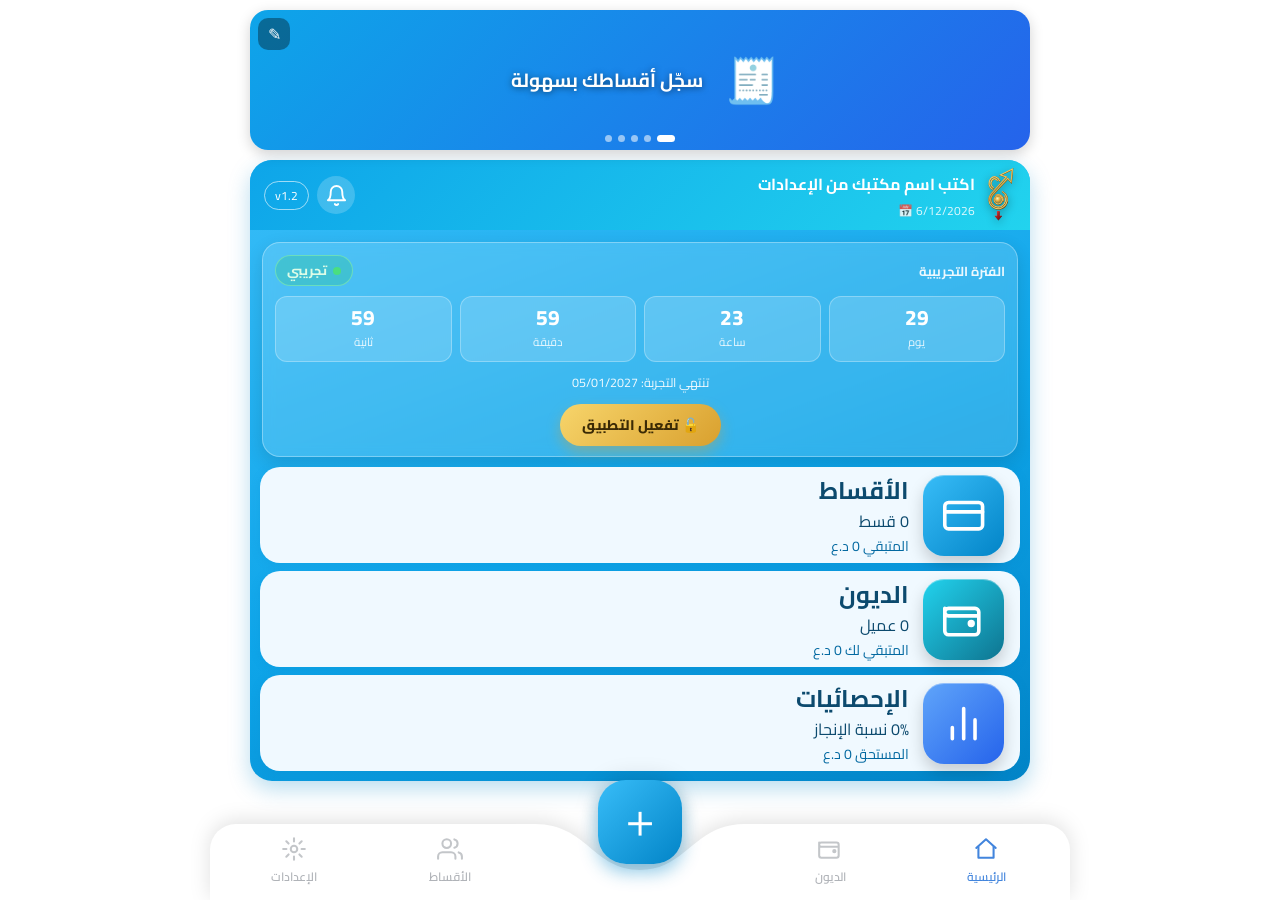
==== commit 35ec41e0: "Add files via upload" ====
--- a/index.html
+++ b/index.html
@@ -2,7 +2,22 @@
 <html lang="ar" dir="rtl">
 <head>
 <meta charset="utf-8">
-<meta name="viewport" content="width=device-width, initial-scale=1, viewport-fit=cover">
+<meta name="viewport" content="width=device-width, initial-scale=1, minimum-scale=1, maximum-scale=1, user-scalable=no, viewport-fit=cover">
+<script>
+/* منع التكبير والتصغير (iOS يتجاهل user-scalable لذا تُمنع الإيماءات برمجياً) */
+(function () {
+  var stop = function (e) { e.preventDefault(); };
+  ["gesturestart", "gesturechange", "gestureend"].forEach(function (t) { document.addEventListener(t, stop, { passive: false }); });
+  document.addEventListener("touchmove", function (e) { if ((e.scale && e.scale !== 1) || (e.touches && e.touches.length > 1)) e.preventDefault(); }, { passive: false });
+  var last = 0;
+  document.addEventListener("touchend", function (e) {
+    var n = Date.now();
+    if (n - last <= 300 && !/^(INPUT|TEXTAREA|SELECT)$/.test((e.target && e.target.tagName) || "")) e.preventDefault();
+    last = n;
+  }, { passive: false });
+  document.addEventListener("wheel", function (e) { if (e.ctrlKey) e.preventDefault(); }, { passive: false });
+})();
+</script>
 <meta name="description" content="أقساطي وديوني: إدارة الأقساط والديون والعملاء والمخزن والمصروفات والوصولات، ويعمل بدون إنترنت.">
 <meta name="theme-color" content="#2563eb">
 <link rel="manifest" href="manifest.webmanifest">
@@ -1680,6 +1695,25 @@
 }
 .it2 span svg {
   flex: none;
+}
+.it2 span.pnl {
+  flex-wrap: wrap;
+  gap: 1px 12px;
+  line-height: 1.55;
+}
+.it2 span.pnl svg {
+  margin-inline-end: 2px;
+}
+.it2 em.pn, .it2 em.pd {
+  font-style: normal;
+  display: inline;
+}
+.it2 em.pn.fin {
+  color: #9aa3b2 !important;
+  font-weight: 600;
+}
+.it2 em.pd {
+  margin-inline-start: -3px;
 }
 .pl {
   background:
@@ -3469,6 +3503,39 @@
 .thn { display: flex; align-items: center; justify-content: center; gap: 8px; margin-top: 14px; padding: 9px 12px; border-radius: 12px; background: rgba(148, 163, 184, .1); color: var(--mut); font-size: 12.5px; font-weight: 600; }
 .thn i { width: 7px; height: 7px; border-radius: 50%; background: var(--a1); animation: pinBlink 1.8s ease-in-out infinite; }
 @media (prefers-reduced-motion: reduce) { .thn i { animation: none !important; } }
+
+/* ملخص الشهر في الإحصائيات */
+.sr { padding: 16px 14px 14px; cursor: pointer; }
+.sr-hd { display: flex; justify-content: space-between; align-items: baseline; gap: 8px; margin-bottom: 4px; }
+.sr-hd b { font-size: 16px; }
+.sr-hd span { color: var(--mut); font-size: 12px; }
+.sr-svg { display: block; width: min(100%, 340px); margin: 6px auto 4px; direction: ltr; }
+.sr-arc { stroke-dasharray: var(--c); stroke-dashoffset: var(--o); transform: rotate(-90deg); transform-origin: 160px 160px; animation: srDraw 1.5s cubic-bezier(.22, 1, .36, 1) both; }
+@keyframes srDraw { from { stroke-dashoffset: var(--c); } to { stroke-dashoffset: var(--o); } }
+.sr-svg text { fill: var(--tx); font-family: Cairo, Tahoma, Arial, sans-serif; direction: rtl; }
+.sr-pct { font-size: 46px; font-weight: 700; }
+.sr-lb { font-size: 13px; fill: var(--mut) !important; }
+.sr-sm { font-size: 12.5px; font-weight: 600; }
+.sr-g { fill: var(--ok) !important; font-weight: 400; }
+.sr-m { fill: var(--mut) !important; font-weight: 400; }
+.sr-chips { display: grid; grid-template-columns: 1fr 1fr; gap: 8px; margin: 6px 0 12px; }
+.sr-chip { display: flex; gap: 8px; align-items: flex-start; min-width: 0; }
+.sr-chip i { width: 10px; height: 10px; border-radius: 50%; margin-top: 7px; flex: none; }
+.sr-chip small { display: block; color: var(--mut); font-size: 12px; }
+.sr-chip b { display: block; font-size: 17px; line-height: 1.3; }
+.sr-chip span { display: block; color: var(--mut); font-size: 11px; }
+.sr-bar { height: 8px; border-radius: 8px; background: var(--bd); overflow: hidden; margin-bottom: 12px; }
+.sr-bar i { display: block; height: 100%; width: var(--w); border-radius: 8px; background: linear-gradient(90deg, #16a34a, #2dd4bf); transform-origin: right; animation: srBar 1.4s cubic-bezier(.22, 1, .36, 1) .3s both; }
+@keyframes srBar { from { transform: scaleX(0); } to { transform: scaleX(1); } }
+.sr-k { display: grid; grid-template-columns: 1fr 1fr; gap: 8px; }
+.sr-k > div { background: var(--bg); border-radius: 12px; padding: 10px 12px; min-width: 0; }
+.sr-k small { display: block; color: var(--mut); font-size: 11.5px; }
+.sr-k b { font-size: 16px; }
+.srx-r { display: grid; grid-template-columns: 1fr 1fr; gap: 10px; }
+.srx-r label { font-size: 12.5px; color: var(--mut); }
+.srx-r select { font-size: 16px; font-weight: 700; }
+.sr-late { margin-top: 10px; font-size: 12.5px; color: var(--bad); font-weight: 600; }
+@media (prefers-reduced-motion: reduce) { .sr-arc, .sr-bar i { animation: none; } }
 </style>
 <style id="actCss">
 .card,.iw{position:relative}
@@ -3496,6 +3563,8 @@
 .ar b{display:block;font-size:15px}
 .ar span{display:block;font-size:13.5px;margin-top:2px}
 .ar small{display:block;color:#92700a;font-size:12px;margin-top:3px}
+.ar>div{flex:1;min-width:0}
+.aundo{margin-top:8px;border:0;border-radius:99px;padding:6px 16px;background:#dc2626;color:#fff;font:700 13px Cairo,system-ui,sans-serif;cursor:pointer;box-shadow:0 4px 10px rgba(220,38,38,.35)}.aundo:active{transform:scale(.96)}
 @keyframes actFade{from{opacity:0}}
 @keyframes actPop{from{opacity:0;transform:scale(.6) translateY(20px)}}
 @keyframes actRow{from{opacity:0;transform:translateY(10px)}}
@@ -3839,12 +3908,78 @@
 }
 const actOn = () => S.actOn !== false;
 const ACT_MS = 36e5, ACT_C = 2 * Math.PI * 17;
-const actAdd = (k, key, ev, txt) => {
+const actUndoOn = () => S.actUndo !== false;
+const actAdd = (k, key, ev, txt, u) => {
   if (!actOn()) return;
   const n = Date.now();
   S.act = (S.act || []).filter((a) => n - a.t < ACT_MS);
-  S.act.push({ k, key, t: n, ev, txt });
+  S.act.push(u ? { k, key, t: n, ev, txt, u } : { k, key, t: n, ev, txt });
 };
+function actUndoDo(t) {
+  const a = (S.act || []).find((x) => x.t === t && x.u);
+  if (!a) return;
+  const u = a.u, bad = () => toast("تعذّر التراجع: العنصر لم يعد موجوداً");
+  if (u.t === "ipay") {
+    if (!S.pays.some((p) => p.id === u.id)) return bad();
+    S.pays = S.pays.filter((p) => p.id !== u.id);
+  } else if (u.t === "dnew") {
+    if (!S.debts.some((d) => d.id === u.id)) return bad();
+    S.debts = S.debts.filter((d) => d.id !== u.id);
+  } else if (u.t === "dpay") {
+    for (const q of u.items) {
+      const d = S.debts.find((x) => x.id === q.id);
+      if (!d) return bad();
+    }
+    u.items.forEach((q) => {
+      const d = S.debts.find((x) => x.id === q.id);
+      d.paid = Math.max(0, d.paid - q.amt);
+      const k = (d.pl || []).map((p) => p.date + "|" + p.amt).lastIndexOf(q.date + "|" + q.amt);
+      if (k > -1) d.pl.splice(k, 1);
+    });
+  } else if (u.t === "dedit") {
+    const d = S.debts.find((x) => x.id === u.id);
+    if (!d) return bad();
+    Object.assign(d, u.old);
+  } else if (u.t === "inew") {
+    if (!S.inst.some((i) => i.id === u.id)) return bad();
+    S.inst = S.inst.filter((i) => i.id !== u.id);
+    S.pays = S.pays.filter((p) => p.inst !== u.id);
+    if (u.item) {
+      const it = S.items.find((x) => x.id === u.item.id);
+      if (it) it.qty += u.item.qty;
+    }
+  } else if (u.t === "iedit") {
+    const i = S.inst.find((x) => x.id === u.id);
+    if (!i) return bad();
+    Object.assign(i, u.old);
+    S.pays = S.pays.filter((p) => p.inst !== u.id).concat(u.pays);
+    if (u.item) {
+      const it = S.items.find((x) => x.id === u.item.id);
+      if (it) it.qty = u.item.qty;
+    }
+  } else return;
+  S.act = S.act.filter((x) => x !== a);
+  LOG("تراجع عن: " + a.ev + " — " + a.txt);
+  save();
+  toast("تم التراجع");
+  render();
+}
+function actUndo(t, btn) {
+  const a = (S.act || []).find((x) => x.t === t && x.u);
+  if (!a) return;
+  const ov = btn && btn.closest(".actov");
+  if (ov) ov.remove();
+  ask("التراجع عن «" + a.ev + "»؟ " + a.txt, () => {
+    if (S.pin) pinPad("أدخل رمز الحماية لتأكيد التراجع", async (v) => {
+      if (await hashPin(v) === S.pin) {
+        actUndoDo(t);
+        return true;
+      }
+      return false;
+    });
+    else actUndoDo(t);
+  });
+}
 const actOf = (k, key) => {
   const n = Date.now();
   return (S.act || []).filter((a) => a.k === k && a.key === key && n - a.t < ACT_MS);
@@ -3874,7 +4009,7 @@
   o.className = "actov";
   o.innerHTML = '<div class="actw"><div class="ach"><span class="aci"><svg viewBox="0 0 24 24"><circle cx="12" cy="12" r="9"/><path d="M12 7v5l3 2"/></svg></span><b>آخر النشاط</b><span class="acx">✕</span></div>' + a.map((x) => {
     const mn = Math.floor((n - x.t) / 6e4);
-    return '<div class="ar"><i></i><div><b>' + E(x.ev) + "</b><span>" + E(x.txt) + "</span><small>" + (mn < 1 ? "الآن" : "قبل " + mn + " دقيقة") + " · " + new Date(x.t).toLocaleTimeString("ar-EG", { hour: "2-digit", minute: "2-digit" }) + "</small></div></div>";
+    return '<div class="ar"><i></i><div><b>' + E(x.ev) + "</b><span>" + E(x.txt) + "</span><small>" + (mn < 1 ? "الآن" : "قبل " + mn + " دقيقة") + " · " + new Date(x.t).toLocaleTimeString("ar-EG", { hour: "2-digit", minute: "2-digit" }) + "</small>" + (x.u && actUndoOn() ? '<button type="button" class="aundo" onclick="event.stopPropagation();actUndo(' + x.t + ',this)">↩ تراجع</button>' : "") + "</div></div>";
   }).join("") + "</div>";
   document.body.appendChild(o);
   const cl = () => {
@@ -3960,6 +4095,7 @@
   const o = document.createElement("div");
   o.className = "ov";
   o.style.alignItems = "center";
+  o.style.zIndex = "100000";
   o.innerHTML = '<div class="md" style="border-radius:22px;max-width:340px;text-align:center"><h3>' + E(m) + '</h3><div class="row"><button class="btn red" id="y">نعم</button><button class="btn ghost" id="n">إلغاء</button></div></div>';
   document.body.appendChild(o);
   o.querySelector("#n").onclick = () => o.remove();
@@ -3990,7 +4126,7 @@
 function toast(m) {
   const t = document.createElement("div");
   t.textContent = m;
-  t.style.cssText = "position:fixed;bottom:90px;left:50%;transform:translateX(-50%);background:#0f172a;color:#fff;padding:10px 18px;border-radius:99px;z-index:50;font-size:14px";
+  t.style.cssText = "position:fixed;bottom:90px;left:50%;transform:translateX(-50%);background:#0f172a;color:#fff;padding:10px 18px;border-radius:99px;z-index:100001;font-size:14px";
   document.body.appendChild(t);
   setTimeout(() => t.remove(), 2200);
 }
@@ -4039,8 +4175,9 @@
     alert("اختر عميلاً أو اكتب الاسم");
     return false;
   }
-  S.debts.push({ id: uid(), cust: d.cust, type: d.type, name: c ? c.name : d.name, amount: +d.amount, paid: 0, date: d.date, phone: c ? c.phone : d.phone, prod: d.prod, qty: +d.qty || 1, ts: d.date === today() ? Date.now() : new Date(d.date).getTime() });
-  actAdd("d", d.cust || "n:" + (c ? c.name : d.name), "دين جديد", (c ? c.name : d.name) + " · " + F(d.amount) + " د.ع");
+  const nid = uid();
+  S.debts.push({ id: nid, cust: d.cust, type: d.type, name: c ? c.name : d.name, amount: +d.amount, paid: 0, date: d.date, phone: c ? c.phone : d.phone, prod: d.prod, qty: +d.qty || 1, ts: d.date === today() ? Date.now() : new Date(d.date).getTime() });
+  actAdd("d", d.cust || "n:" + (c ? c.name : d.name), "دين جديد", (c ? c.name : d.name) + " · " + F(d.amount) + " د.ع", { t: "dnew", id: nid });
   LOG("دين جديد: " + (c ? c.name : d.name) + " " + F(d.amount), lgDebtG(d.cust || "n:" + (c ? c.name : d.name), c ? c.name : d.name));
 });
 const payDebt = (id) => {
@@ -4067,6 +4204,122 @@
  * 03 · pages.js — صفحات العرض: المتأخرات، التسديدات، المخزن، العملاء، تفاصيل القسط والدين
  * سكربت كلاسيكي يشترك في النطاق العام مع بقية الملفات؛ الترتيب مهم (انظر index.html).
  */
+
+/* ===== الإحصائيات: ملخص الشهر (دائرة الأقساط والديون) ===== */
+const SR_AR = ["كانون الثاني","شباط","آذار","نيسان","أيار","حزيران","تموز","آب","أيلول","تشرين الأول","تشرين الثاني","كانون الأول"];
+const SR_EN = ["January","February","March","April","May","June","July","August","September","October","November","December"];
+function srAdd(s, n) {
+  const d = new Date(Date.parse(s) + n * 864e5);
+  return d.toISOString().slice(0, 10);
+}
+function srMk(y, m, d) {
+  const x = new Date(Date.UTC(y, m - 1, 1)), yy = x.getUTCFullYear(), mm = x.getUTCMonth() + 1, dim = new Date(Date.UTC(yy, mm, 0)).getUTCDate();
+  return yy + "-" + String(mm).padStart(2, "0") + "-" + String(Math.min(d, dim)).padStart(2, "0");
+}
+function srWin() {
+  const T = today(), y = +T.slice(0, 4), mo = +T.slice(5, 7), dd = +T.slice(8, 10);
+  const f = Math.min(31, Math.max(1, +S.srFrom || 1)), t = Math.min(31, Math.max(1, +S.srTo || 31));
+  if (f <= t) return { ws: srMk(y, mo, f), we: srMk(y, mo, t) };
+  return dd >= f ? { ws: srMk(y, mo, f), we: srMk(y, mo + 1, t) } : { ws: srMk(y, mo - 1, f), we: srMk(y, mo, t) };
+}
+function srCnt(l, f, d) {
+  if (!l.due || l.due > d) return 0;
+  if (f === "m") {
+    const y = +d.slice(0, 4), m = +d.slice(5, 7);
+    let n = y * 12 + m - ((+l.due.slice(0, 4)) * 12 + (+l.due.slice(5, 7))) + 1;
+    if (alertDue(y, m) > d) n--;
+    return Math.max(0, n);
+  }
+  return Math.floor((Date.parse(d) - Date.parse(l.due)) / 864e5 / (f === "w" ? 7 : 1)) + 1;
+}
+function srUpTo(i, l, d) {
+  if (l.rem <= 0 || l.m <= 0) return 0;
+  return Math.min(Math.round(l.rem), Math.round(l.m * srCnt(l, i.freq || "m", d)));
+}
+function srData() {
+  const W = srWin(), ws = W.ws, me = W.we, wp = srAdd(ws, -1);
+  const skip = !!S.srSkip;
+  const inM = (d) => d && d >= ws && d <= me;
+  const ls = S.inst.map((i) => ({ i, ...late(i) }));
+  const instTotal = sum(S.inst, "total"), instRem = ls.reduce((a, x) => a + x.rem, 0);
+  const dIn = S.debts.filter((d) => d.type === "in");
+  const debtTotal = sum(dIn, "amount"), debtRem = dIn.reduce((a, d) => a + Math.max(0, (+d.amount || 0) - (+d.paid || 0)), 0);
+  const paidM = S.pays.filter((p) => inM(p.date)).reduce((a, p) => a + (+p.amt || 0), 0);
+  const debtPaidM = dIn.reduce((a, d) => a + (d.pl || []).filter((p) => inM(p.date)).reduce((b, p) => b + (+p.amt || 0), 0), 0);
+  const upTo = ls.reduce((a, x) => a + srUpTo(x.i, x, me), 0);
+  const before = ls.reduce((a, x) => a + srUpTo(x.i, x, wp), 0);
+  const dueLeft = skip ? Math.max(0, upTo - before) : upTo;
+  const target = paidM + dueLeft;
+  const pct = target > 0 ? Math.min(100, Math.round(paidM / target * 100)) : 0;
+  const lateAmt = ls.reduce((a, x) => a + x.L, 0), lateN = ls.filter((x) => x.L > 0).length;
+  const skipN = ls.filter((x) => srUpTo(x.i, x, wp) > 0).length;
+  const en = S.lang === "en", M = en ? SR_EN : SR_AR;
+  const a = { d: +ws.slice(8), m: M[+ws.slice(5, 7) - 1], y: +ws.slice(0, 4) }, b = { d: +me.slice(8), m: M[+me.slice(5, 7) - 1], y: +me.slice(0, 4) };
+  const same = ws.slice(0, 7) === me.slice(0, 7);
+  const range = en
+    ? (same ? a.d + " – " + b.d + " " + b.m + " " + b.y : a.d + " " + a.m + " – " + b.d + " " + b.m + " " + b.y)
+    : (same ? "من " + a.d + " إلى " + b.d + " " + b.m + " " + b.y : "من " + a.d + " " + a.m + " إلى " + b.d + " " + b.m + " " + b.y);
+  return { instTotal, instRem, debtTotal, debtRem, paidM, debtPaidM, dueLeft, target, pct, lateAmt, lateN, skip, skipAmt: before, skipN, range };
+}
+function srSet(k, v) {
+  if (k === "skip") S.srSkip = !!v;
+  else S[k === "f" ? "srFrom" : "srTo"] = +v;
+  save();
+  render();
+}
+function srReset() {
+  delete S.srFrom;
+  delete S.srTo;
+  delete S.srSkip;
+  save();
+  render();
+}
+function srOpts() {
+  const f = Math.min(31, Math.max(1, +S.srFrom || 1)), t = Math.min(31, Math.max(1, +S.srTo || 31)), d = srData();
+  const opt = (sel) => Array.from({ length: 31 }, (_, k) => '<option value="' + (k + 1) + '"' + (k + 1 === sel ? " selected" : "") + ">" + (k + 1) + "</option>").join("");
+  const custom = f !== 1 || t !== 31 || S.srSkip;
+  return '<div class="card srx"><b>📅 فترة الأيام المستحقة</b><div class="mut" style="margin:2px 0 8px">اختر الأيام من الشهر، مثلاً من 20 إلى 10 يعرض المستحقين بين هذين اليومين</div>' +
+    '<div class="srx-r"><label>من يوم<select onchange="srSet(\'f\',this.value)">' + opt(f) + '</select></label><label>إلى يوم<select onchange="srSet(\'t\',this.value)">' + opt(t) + "</select></label></div>" +
+    '<div class="tr2" style="margin:12px 0 0"><span>لا تحسب المتأخرين سابقاً</span><input type="checkbox" class="sw"' + (S.srSkip ? " checked" : "") + ' onchange="srSet(\'skip\',this.checked)"></div>' +
+    '<div class="mut" style="font-size:12px">عند التفعيل يُعتبر من تأخر قبل بداية الفترة متلكئاً ولا يدخل في المستحق، ليظهر لك وارد هذه الفترة فقط</div>' +
+    (d.skip && d.skipAmt > 0 ? '<div class="sr-late" style="margin-top:8px">⏳ المتلكئون: ' + d.skipN + " قسط بمبلغ " + F(d.skipAmt) + " د.ع (غير محسوب)</div>" : "") +
+    (custom ? '<button type="button" class="btn ghost sm" style="margin-top:10px" onclick="srReset()">↺ الشهر الكامل</button>' : "") + "</div>";
+}
+function srArc(cx, r, w, frac, color, delay) {
+  const c = 2 * Math.PI * r, f = Math.max(0, Math.min(1, frac)), o = c * (1 - f);
+  return '<circle cx="160" cy="160" r="' + r + '" fill="none" stroke="var(--bd)" stroke-width="' + w + '"/><circle class="sr-arc" cx="160" cy="160" r="' + r + '" fill="none" stroke="' + color + '" stroke-width="' + w + '" stroke-linecap="round" style="--c:' + c.toFixed(2) + ';--o:' + o.toFixed(2) + ';animation-delay:' + delay + 's"/>';
+}
+function srHero() {
+  const d = srData(), cu = (v, extra) => '<tspan data-cu="' + Math.round(v) + '"' + (extra || "") + ">" + F(v) + "</tspan>";
+  const fo = d.instTotal ? d.instRem / d.instTotal : 0, fi = d.debtTotal ? d.debtRem / d.debtTotal : 0;
+  const ring = '<svg class="sr-svg" viewBox="0 0 320 320" role="img" aria-label="ملخص الأقساط والديون">' + srArc(160, 140, 22, fo, "#2563eb", .1) + srArc(160, 108, 20, fi, "#f59e0b", .35) +
+    '<text x="160" y="142" text-anchor="middle" class="sr-pct"><tspan data-cu="' + d.pct + '" data-sfx="%">' + d.pct + '%</tspan></text>' +
+    '<text x="160" y="164" text-anchor="middle" class="sr-lb">نسبة الإنجاز</text>' +
+    '<text x="160" y="190" text-anchor="middle" class="sr-sm"><tspan class="sr-m">مستحق</tspan> ' + cu(d.target) + '</text>' +
+    '<text x="160" y="209" text-anchor="middle" class="sr-sm"><tspan class="sr-g">سُدّد</tspan> ' + cu(d.paidM) + "</text></svg>";
+  const chip = (c, t, v, sub) => '<div class="sr-chip"><i style="background:' + c + '"></i><div><small>' + t + '</small><b data-cu="' + Math.round(v) + '">' + F(v) + "</b><span>" + sub + "</span></div></div>";
+  const bar = '<div class="sr-bar"><i style="--w:' + d.pct + '%"></i></div>';
+  return '<div class="card sr" onclick="render()" title="إعادة الحركة"><div class="sr-hd"><b>ملخص الشهر</b><span>' + d.range + "</span></div>" + ring + '<div class="sr-chips">' +
+    chip("#2563eb", "المتبقي من الأقساط", d.instRem, "من " + F(d.instTotal) + " د.ع") +
+    chip("#f59e0b", "المتبقي من الديون", d.debtRem, "من " + F(d.debtTotal) + " د.ع") + "</div>" + bar +
+    '<div class="sr-k"><div><small>الأقساط المستحقة هذا الشهر</small><b>' + F(d.target) + '</b></div><div><small>تسديدات الأقساط هذا الشهر</small><b class="ok">' + F(d.paidM) + '</b></div><div><small>المتبقي تحصيله هذا الشهر</small><b class="' + (d.dueLeft ? "bad" : "ok") + '">' + F(d.dueLeft) + '</b></div><div><small>تسديدات الديون هذا الشهر</small><b class="ok">' + F(d.debtPaidM) + "</b></div></div>" +
+    (d.lateN ? '<div class="sr-late">⚠️ ' + d.lateN + " قسط متأخر بمبلغ " + F(d.lateAmt) + " د.ع</div>" : "") + "</div>";
+}
+function statsAnim() {
+  if (matchMedia("(prefers-reduced-motion: reduce)").matches) return;
+  const els = document.querySelectorAll("#main [data-cu]");
+  const t0 = performance.now(), dur = 1300;
+  const step = (t) => {
+    const k = Math.min(1, (t - t0) / dur), e = 1 - Math.pow(1 - k, 3);
+    els.forEach((el) => {
+      if (!el.isConnected) return;
+      const v = +el.dataset.cu;
+      el.textContent = F(v * e) + (el.dataset.sfx || "");
+    });
+    if (k < 1 && els[0] && els[0].isConnected) requestAnimationFrame(step);
+  };
+  requestAnimationFrame(step);
+}
 const V = {
   late() {
     const L = lateList();
@@ -4086,7 +4339,7 @@
   cust() {
     return head("العملاء", "addCust") + (S.cust.length ? S.cust.map((c) => {
       const ins = S.inst.filter((i) => i.cust === c.id), r = ins.reduce((a, i) => a + late(i).rem, 0);
-      return card(E(c.name), E(fmtPh(c.phone)) + " · " + ins.length + " أقساط", '<span class="' + (r ? "warn" : "ok") + '">' + F(r) + "</span>", callC(c.id) + `<button class="btn sm" onclick="editCust('` + c.id + `')">✏️ تعديل</button>` + dbtn("cust", c.id, c.name));
+      return card(E(c.name), phH(c.phone) + " · " + ins.length + " أقساط", '<span class="' + (r ? "warn" : "ok") + '">' + F(r) + "</span>", callC(c.id) + `<button class="btn sm" onclick="editCust('` + c.id + `')">✏️ تعديل</button>` + dbtn("cust", c.id, c.name));
     }).join("") : empty("لا يوجد عملاء"));
   },
   emp() {
@@ -4116,7 +4369,7 @@
     });
     svg += "</svg>";
     const sv = S.items.reduce((a, i) => a + i.qty, 0), low = S.items.filter((i) => i.qty <= 2).length;
-    return head("الإحصائيات") + '<div class="card"><b>التحصيل مقابل المصروفات (آخر 6 أشهر)</b><div class="mut"><span class="ok">■</span> تحصيل &nbsp; <span class="bad">■</span> مصروفات</div>' + svg + '</div><div class="card"><b>إحصائيات المخزن</b>' + kv("عدد الأصناف", S.items.length) + kv("إجمالي القطع", sv) + kv("أصناف قاربت على النفاد", low, low ? "bad" : "") + kv("الأرباح المتوقعة من المخزون", F(S.items.reduce((a, i) => a + i.qty * (i.price - i.cost), 0)), "ok") + '</div><div class="card"><b>عام</b>' + kv("العملاء", S.cust.length) + kv("الموظفون", S.emp.length) + kv("عقود الأقساط", S.inst.length) + kv("إجمالي المبالغ المحصلة", F(sum(S.pays, "amt")), "ok") + "</div>";
+    return head("الإحصائيات") + srHero() + srOpts() + '<div class="card"><b>التحصيل مقابل المصروفات (آخر 6 أشهر)</b><div class="mut"><span class="ok">■</span> تحصيل &nbsp; <span class="bad">■</span> مصروفات</div>' + svg + '</div><div class="card"><b>إحصائيات المخزن</b>' + kv("عدد الأصناف", S.items.length) + kv("إجمالي القطع", sv) + kv("أصناف قاربت على النفاد", low, low ? "bad" : "") + kv("الأرباح المتوقعة من المخزون", F(S.items.reduce((a, i) => a + i.qty * (i.price - i.cost), 0)), "ok") + '</div><div class="card"><b>عام</b>' + kv("العملاء", S.cust.length) + kv("الموظفون", S.emp.length) + kv("عقود الأقساط", S.inst.length) + kv("إجمالي المبالغ المحصلة", F(sum(S.pays, "amt")), "ok") + "</div>";
   },
   cash() {
     return head("الصندوق") + '<div class="hero"><small>الرصيد الحالي</small><b>' + F(cash()) + '</b></div><div class="card">' + kv("الرصيد الافتتاحي", F(S.cash0)) + kv("+ تسديدات الأقساط", F(sum(S.pays, "amt")), "ok") + kv("+ ديون مستلمة", F(debtIn()), "ok") + kv("− المصروفات والرواتب", F(sum(S.exps, "amt")), "bad") + kv("− ديون مسددة", F(debtOut()), "bad") + '</div><button class="btn" onclick="setCash()">تعديل الرصيد الافتتاحي</button>';
@@ -4141,7 +4394,7 @@
   return ph ? `<button class="btn sm" onclick="callPh('` + ph + `')">📞 اتصال</button>` : "";
 }
 function remind(x) {
-  const c = S.cust.find((c2) => c2.id === x.i.cust) || {}, ph = normPh(c.phone), msg = encodeURIComponent("السلام عليكم\n\nتحية طيبة *" + (c.name || "") + " (" + (x.i.no || "") + ")*\n\n(" + x.i.desc + ")\n▫️ المبلغ الإجمالي: " + F(x.i.total) + " د.ع\n▫️ المبلغ المدفوع: " + F(x.p) + " د.ع\n▫️ المبلغ المتبقي: " + F(x.rem) + " د.ع\n\n⏰ نرجو منكم التكرم بتسديد القسط");
+  const c = S.cust.find((c2) => c2.id === x.i.cust) || {}, ph = normPh(c.phone), msg = encodeURIComponent(msgOf(x));
   return ph ? callC(x.i.cust) + '<a class="btn sm" style="text-decoration:none" target="_blank" rel="noopener" href="https://wa.me/' + ph + "?text=" + msg + '">' + WA + ' تذكير واتساب</a><a class="btn sm ghost" style="text-decoration:none" target="_blank" rel="noopener" href="sms:+' + ph + "?&body=" + msg + '">✉️ رسالة</a>' : '<span class="mut">أضف رقم هاتف العميل للتذكير</span>';
 }
 let cur = null;
@@ -4155,7 +4408,7 @@
 }
 function msgOf(x) {
   const c = S.cust.find((c2) => c2.id === x.i.cust) || {};
-  return "السلام عليكم\n\nتحية طيبة *" + (c.name || "") + " (" + (x.i.no || "") + ")*\n\n(" + x.i.desc + ")\n▫️ المبلغ الإجمالي: " + F(x.i.total) + " د.ع\n▫️ المبلغ المدفوع: " + F(x.p) + " د.ع\n▫️ المبلغ المتبقي: " + F(x.rem) + " د.ع\n\n⏰ نرجو منكم التكرم بتسديد القسط";
+  return "السلام عليكم\n\nتحية طيبة  " + (c.name || "") + "\n\nالمبلغ المتبقي: " + F(x.rem) + " د.ع\n\n⏰ نرجو منكم التكرم بتسديد القسط";
 }
 function copyInst(id) {
   const i = S.inst.find((x) => x.id === id);
@@ -4173,7 +4426,7 @@
   const l = late(i), x = { i, ...l }, c = S.cust.find((k) => k.id === i.cust) || {}, ph = normPh(c.phone);
   const st = l.rem === 0 ? "مكتمل" : l.L > 0 ? "متأخر" : "قيد التنفيذ";
   const ps = S.pays.filter((p) => p.inst === i.id).map((p, k) => [p, k]).sort((a, b) => b[0].date.localeCompare(a[0].date) || b[1] - a[1]).map((x) => x[0]);
-  return `<div class="tb"><button onclick="backInst()">➡️</button><button onclick="var d=document.getElementById('pl');d.open=true;d.scrollIntoView()">🕘</button><button onclick="editInst('` + i.id + `')">✏️</button><button onclick="print()">🖨️</button><button onclick="copyInst('` + i.id + `')">📄</button><button style="margin-right:auto" onclick="del('inst','` + i.id + `','القسط')">🗑️</button></div><div class="hd"><div><b style="font-size:17px">` + E(c.name || "—") + " (" + (i.no || "—") + ')</b><div style="font-size:13px;opacity:.75">' + E(i.desc) + '</div></div><span class="pill">' + st + '</span></div><details class="sec s1" open><summary>👤 معلومات الزبون</summary>' + kv("الهاتف", c.phone ? `<a onclick="callPh('` + ph + `')" style="cursor:pointer">` + E(c.phone) + " 📞</a>" : "—") + (i.guar ? kv("الكفيل", E(i.guar)) : "") + kv("تاريخ الإنشاء", (i.created || i.start).replace(/-/g, "/")) + '</details><details class="sec s2" open><summary>📦 معلومات المنتج</summary>' + kv("اسم المنتج", E(i.desc)) + kv("الكمية", i.qty || 1) + '</details><details class="sec s3"><summary>💳 معلومات الدفع</summary>' + kv("السعر الإجمالي", F(i.total)) + kv("المقدمة", F(i.down)) + kv("مبلغ القسط", F(l.m)) + kv("نوع القسط", i.freq === "w" ? "أسبوعي" : i.freq === "d" ? "يومي" : "شهري") + kv("عدد الأقساط", i.months) + kv("المدفوع", F(l.p), "ok") + kv("المتبقي", F(l.rem), l.rem ? "bad" : "ok") + kv("المتأخر", F(l.L), l.L ? "bad" : "") + kv("الربح المحقق", F(profitOf(i))) + '</details><details class="sec s4" id="pl"><summary>🕘 سجل المدفوعات</summary>' + (ps.length ? ps.map((p) => kv(p.date + " · " + E(p.note || ""), F(p.amt) + ` <button class="btn sm red" onclick="del('pays','` + p.id + `','التسديد')">حذف</button>`, "ok")).join("") : '<div class="mut">لا توجد مدفوعات</div>') + '</details><div class="bt"><a style="background:linear-gradient(135deg,#2563eb,#1d4ed8)" target="_blank" rel="noopener" ' + (ph ? 'href="https://wa.me/' + ph + "?text=" + encodeURIComponent(msgOf(x)) + '"' : `onclick="alert('أضف رقم هاتف العميل')"`) + ">" + WA + ` إرسال تذكير</a><button style="background:#16a34a" onclick="payInst('` + i.id + `')">💳 تسديد قسط</button></div>`;
+  return `<div class="tb"><button onclick="backInst()">➡️</button><button onclick="var d=document.getElementById('pl');d.open=true;d.scrollIntoView()">🕘</button><button onclick="editInst('` + i.id + `')">✏️</button><button onclick="print()">🖨️</button><button onclick="copyInst('` + i.id + `')">📄</button><button style="margin-right:auto" onclick="del('inst','` + i.id + `','القسط')">🗑️</button></div><div class="hd"><div><b style="font-size:17px">` + E(c.name || "—") + " (" + (i.no || "—") + ')</b><div style="font-size:13px;opacity:.75">' + E(i.desc) + '</div></div><span class="pill">' + st + '</span></div><details class="sec s1" open><summary>👤 معلومات الزبون</summary>' + kv("الهاتف", c.phone ? `<a onclick="callPh('` + ph + `')" style="cursor:pointer">` + phH(c.phone) + " 📞</a>" : "—") + (i.guar ? kv("الكفيل", E(i.guar)) : "") + kv("تاريخ الإنشاء", (i.created || i.start).replace(/-/g, "/")) + '</details><details class="sec s2" open><summary>📦 معلومات المنتج</summary>' + kv("اسم المنتج", E(i.desc)) + kv("الكمية", i.qty || 1) + '</details><details class="sec s3"><summary>💳 معلومات الدفع</summary>' + kv("السعر الإجمالي", F(i.total)) + kv("المقدمة", F(i.down)) + kv("مبلغ القسط", F(l.m)) + kv("نوع القسط", i.freq === "w" ? "أسبوعي" : i.freq === "d" ? "يومي" : "شهري") + kv("عدد الأقساط", i.months) + kv("المدفوع", F(l.p), "ok") + kv("المتبقي", F(l.rem), l.rem ? "bad" : "ok") + kv("المتأخر", F(l.L), l.L ? "bad" : "") + kv("الربح المحقق", F(profitOf(i))) + '</details><details class="sec s4" id="pl"><summary>🕘 سجل المدفوعات</summary>' + (ps.length ? ps.map((p) => kv(p.date + " · " + E(p.note || ""), F(p.amt) + ` <button class="btn sm red" onclick="del('pays','` + p.id + `','التسديد')">حذف</button>`, "ok")).join("") : '<div class="mut">لا توجد مدفوعات</div>') + '</details><div class="bt"><a style="background:linear-gradient(135deg,#2563eb,#1d4ed8)" target="_blank" rel="noopener" ' + (ph ? 'href="https://wa.me/' + ph + "?text=" + encodeURIComponent(msgOf(x)) + '"' : `onclick="alert('أضف رقم هاتف العميل')"`) + ">" + WA + ` إرسال تذكير</a><button style="background:#16a34a" onclick="payInst('` + i.id + `')">💳 تسديد قسط</button></div>`;
 };
 let curD = null;
 function openDebt(id) {
@@ -4196,8 +4449,9 @@
       alert("المبلغ أقل من المسدد");
       return false;
     }
+    const old0 = JSON.parse(JSON.stringify(d));
     Object.assign(d, { cust: x.cust, type: x.type, name: c ? c.name : x.name, phone: c ? c.phone : x.phone, prod: x.prod, note: "", qty: +x.qty || 1, amount: +x.amount, date: x.date });
-    actAdd("d", gk(d), "تعديل دين", (c ? c.name : x.name) + " · " + F(x.amount) + " د.ع");
+    actAdd("d", gk(d), "تعديل دين", (c ? c.name : x.name) + " · " + F(x.amount) + " د.ع", { t: "dedit", id: d.id, old: old0 });
     LOG("تعديل دين: " + (c ? c.name : x.name), lgDebtG(gk(d), d.name));
   });
 }
@@ -4233,7 +4487,7 @@
     return actTs("d", gk(y[0])) - actTs("d", gk(x[0])) || dx - dy || S.debts.indexOf(y[y.length - 1]) - S.debts.indexOf(x[x.length - 1]);
   }).map((a) => {
     const c = S.cust.find((k) => k.id === a[0].cust), nmx = c ? c.name : a[0].name, ph = c ? c.phone : a[0].phone, t = sum(a, "amount"), p = sum(a, "paid"), rIn = a.filter((x) => x.type === "in").reduce((s, x) => s + x.amount - x.paid, 0), rOut = a.filter((x) => x.type === "out").reduce((s, x) => s + x.amount - x.paid, 0), r = t - p, id = a[0].id;
-    return actWrap(card(E(nmx), a.length + " دين" + (ph ? " · " + E(ph) : "") + " · الكلي " + F(t) + " · مسدد " + F(p), '<span class="' + (rOut > rIn ? "bad" : "ok") + '">' + F(r) + "</span>", (r > 0 ? `<button class="btn sm grn" onclick="payPerson('` + id + `')">تسديد</button>` : '<span class="tag g">مسدد</span>') + (rIn > 0 ? waDebt(id) : "") + `<button class="btn sm" style="background:#f0931b;color:#fff;box-shadow:0 4px 10px rgba(240,147,27,.35)" onclick="addDebtFor('` + id + `')">＋ دين</button><button class="btn sm" style="background:#0d9488" onclick="debtPays('` + id + `')">🕘 التسديدات</button>`, bar(t ? p / t * 100 : 0), "openDebt('" + id + "')", "dy" + (r <= 0 ? " dn" : "")), "d", gk(a[0]));
+    return actWrap(card(E(nmx), a.length + " دين" + (ph ? " · " + phH(ph) : "") + " · الكلي " + F(t) + " · مسدد " + F(p), '<span class="' + (rOut > rIn ? "bad" : "ok") + '">' + F(r) + "</span>", (r > 0 ? `<button class="btn sm grn" onclick="payPerson('` + id + `')">تسديد</button>` : '<span class="tag g">مسدد</span>') + (rIn > 0 ? waDebt(id) : "") + `<button class="btn sm" style="background:#f0931b;color:#fff;box-shadow:0 4px 10px rgba(240,147,27,.35)" onclick="addDebtFor('` + id + `')">＋ دين</button><button class="btn sm" style="background:#0d9488" onclick="debtPays('` + id + `')">🕘 التسديدات</button>`, bar(t ? p / t * 100 : 0), "openDebt('" + id + "')", "dy" + (r <= 0 ? " dn" : "")), "d", gk(a[0]));
   });
   return head("الديون", "addDebt") + (rows.length ? rows.join("") : empty("لا توجد ديون"));
 };
@@ -4251,7 +4505,7 @@
     const rr = x.amount - x.paid;
     return card(E(x.prod || x.note || "دين") + ' <span class="tag">' + (x.type === "in" ? "لي" : "عليّ") + "</span>", x.date.split("-").reverse().join("/") + " · الكلي " + F(x.amount) + " · المسدد " + F(x.paid), (x.note ? `<button class="nt" onclick="event.stopPropagation();showNote('` + x.id + `')" aria-label="ملاحظة">!</button>` : "") + '<span class="' + (x.type === "in" ? "ok" : "bad") + '">' + F(rr) + "</span>", (rr > 0 ? `<button class="btn sm grn" onclick="payDebt('` + x.id + `')">تسديد</button>` : '<span class="tag g">مسدد</span>') + `<button class="btn sm" onclick="editDebt('` + x.id + `')">✏️ تعديل</button><button class="btn sm" style="background:#0d9488" onclick="debtPays('` + x.id + `',1)">🕘 التسديدات</button>` + dbtn("debts", x.id, "الدين"), bar(x.amount ? x.paid / x.amount * 100 : 0), "", rr <= 0 ? "dn" : "");
   }).join("");
-  return `<div class="tb" style="align-items:center"><button onclick="navBack('debts')">➡️</button><b style="flex:1;padding:0 8px">` + E(name) + `</b><button onclick="print()">🖨️</button><button onclick="editGrp('` + d0.id + `')" aria-label="تعديل">✏️</button><button onclick="delPerson('` + d0.id + `')" aria-label="حذف">🗑️</button>` + (rIn > 0 ? waDebt(d0.id, 1) : "") + `<button onclick="copyPerson('` + d0.id + `')">📋</button><button onclick="debtPays('` + d0.id + `')" aria-label="التسديدات">🕘</button></div>` + bn + '<div class="sm3"><div class="c"><span>👛</span><div class="mut">الدين الكلي</div><b style="color:#2563eb">' + F(t) + '</b></div><div class="c"><span>💵</span><div class="mut">المسدد</div><b class="ok">' + F(p) + '</b></div><div class="c"><span>💲</span><div class="mut">الباقي</div><b style="color:#f59e0b">' + F(r) + '</b></div></div><div class="dcard">' + kv("الاسم", E(name)) + kv("رقم الهاتف", phone ? `<a onclick="callPh('` + normPh(phone) + `')" style="cursor:pointer">` + E(phone) + " 📞</a>" : "—") + kv("عدد الديون", arr.length) + kv("مدة أقدم دين", dy + " أيام و " + hr + " ساعة و " + mn + " دقيقة") + '</div><h2 style="margin-top:16px">قائمة ديون ' + E(name) + "</h2>" + list + `<div class="bt"><button style="background:#f0931b" onclick="addDebtFor('` + d0.id + `')">➕<br>إضافة دين</button><button style="background:#5cb85c" onclick="payPerson('` + d0.id + `')">🧾<br>تسديد</button></div>`;
+  return `<div class="tb" style="align-items:center"><button onclick="navBack('debts')">➡️</button><b style="flex:1;padding:0 8px">` + E(name) + `</b><button onclick="print()">🖨️</button><button onclick="editGrp('` + d0.id + `')" aria-label="تعديل">✏️</button><button onclick="delPerson('` + d0.id + `')" aria-label="حذف">🗑️</button>` + (rIn > 0 ? waDebt(d0.id, 1) : "") + `<button onclick="copyPerson('` + d0.id + `')">📋</button><button onclick="debtPays('` + d0.id + `')" aria-label="التسديدات">🕘</button></div>` + bn + '<div class="sm3"><div class="c"><span>👛</span><div class="mut">الدين الكلي</div><b style="color:#2563eb">' + F(t) + '</b></div><div class="c"><span>💵</span><div class="mut">المسدد</div><b class="ok">' + F(p) + '</b></div><div class="c"><span>💲</span><div class="mut">الباقي</div><b style="color:#f59e0b">' + F(r) + '</b></div></div><div class="dcard">' + kv("الاسم", E(name)) + kv("رقم الهاتف", phone ? `<a onclick="callPh('` + normPh(phone) + `')" style="cursor:pointer">` + phH(phone) + " 📞</a>" : "—") + kv("عدد الديون", arr.length) + kv("مدة أقدم دين", dy + " أيام و " + hr + " ساعة و " + mn + " دقيقة") + '</div><h2 style="margin-top:16px">قائمة ديون ' + E(name) + "</h2>" + list + `<div class="bt"><button style="background:#f0931b" onclick="addDebtFor('` + d0.id + `')">➕<br>إضافة دين</button><button style="background:#5cb85c" onclick="payPerson('` + d0.id + `')">🧾<br>تسديد</button></div>`;
 };
 function addDebtFor(id) {
   const a0 = S.debts.find((x) => x.id === id), a = grp(gk(a0)), rem = a.reduce((s, x) => s + x.amount - x.paid, 0), ip = "background:#fff;color:#0f172a;margin:0 0 12px";
@@ -4267,8 +4521,9 @@
   m.querySelector("form").onsubmit = (e) => {
     e.preventDefault();
     const d = Object.fromEntries(new FormData(e.target));
-    S.debts.push({ id: uid(), cust: a0.cust, type: a0.type, name: a0.name, phone: a0.phone, amount: +d.amount, paid: 0, date: d.date, note: "", prod: d.prod, qty: 1, ts: d.date === today() ? Date.now() : new Date(d.date).getTime() });
-    actAdd("d", gk(a0), "إضافة دين", F(d.amount) + " د.ع" + (d.prod ? " — " + d.prod : ""));
+    const nid = uid();
+    S.debts.push({ id: nid, cust: a0.cust, type: a0.type, name: a0.name, phone: a0.phone, amount: +d.amount, paid: 0, date: d.date, note: "", prod: d.prod, qty: 1, ts: d.date === today() ? Date.now() : new Date(d.date).getTime() });
+    actAdd("d", gk(a0), "إضافة دين", F(d.amount) + " د.ع" + (d.prod ? " — " + d.prod : ""), { t: "dnew", id: nid });
     LOG("إضافة دين لـ " + a0.name + ": " + F(d.amount), lgDebtG(gk(a0), a0.name));
     save();
     m.remove();
@@ -4285,38 +4540,71 @@
     toast("لا توجد ديون مستحقة");
     return;
   }
-  const ip = "background:#fff;color:#0f172a;margin:0 0 12px", cs = a.map((x, i) => '<label class="pc" style="display:flex;align-items:center;gap:10px;background:#fff;border:2px solid transparent;border-radius:14px;padding:12px;margin-bottom:8px;cursor:pointer"><input type="radio" name="d" value="' + x.id + '"' + (i ? "" : " checked") + ' style="width:auto;margin:0"><div style="flex:1"><b>' + E(x.prod || x.note || "دين") + '</b> <span class="tag">' + (x.type === "in" ? "لي" : "عليّ") + '</span><div class="mut">' + x.date.split("-").reverse().join("/") + " · الكلي " + F(x.amount) + " · المسدد " + F(x.paid) + '</div></div><b style="color:#dc2626">' + F(x.amount - x.paid) + "</b></label>").join("");
+  const ip = "background:#fff;color:#0f172a;margin:0 0 12px", tyN = (t) => t === "in" ? "لي" : "عليّ", types = [...new Set(a.map((x) => x.type))], allOpts = types.map((t) => ({ t, v: "__all_" + t, list: a.filter((x) => x.type === t) })).filter((o) => o.list.length > 1), allH = allOpts.map((o) => {
+    const tot = o.list.reduce((s, x) => s + x.amount - x.paid, 0);
+    return '<label class="pc pcall" style="display:flex;align-items:center;gap:10px;background:linear-gradient(135deg,#ecfccb,#d9f99d);border:2px solid transparent;border-radius:14px;padding:12px;margin-bottom:10px;cursor:pointer"><input type="radio" name="d" value="' + o.v + '" style="width:auto;margin:0"><div style="flex:1"><b>تسديد كل الديون</b>' + (types.length > 1 ? ' <span class="tag">' + tyN(o.t) + "</span>" : "") + '<div class="mut">' + o.list.length + " ديون · يُوزَّع المبلغ على الأقدم أولاً</div></div><b style=\"color:#dc2626\">" + F(tot) + "</b></label>";
+  }).join(""), cs = a.map((x, i) => '<label class="pc" style="display:flex;align-items:center;gap:10px;background:#fff;border:2px solid transparent;border-radius:14px;padding:12px;margin-bottom:8px;cursor:pointer"><input type="radio" name="d" value="' + x.id + '"' + (i ? "" : " checked") + ' style="width:auto;margin:0"><div style="flex:1"><b>' + E(x.prod || x.note || "دين") + '</b> <span class="tag">' + (x.type === "in" ? "لي" : "عليّ") + '</span><div class="mut">' + x.date.split("-").reverse().join("/") + " · الكلي " + F(x.amount) + " · المسدد " + F(x.paid) + '</div></div><b style="color:#dc2626">' + F(x.amount - x.paid) + "</b></label>").join("");
   const m = document.createElement("div");
   m.className = "ov";
   m.style.alignItems = "center";
-  m.innerHTML = '<form class="md" style="padding:0;border-radius:22px;max-width:380px;width:92%;overflow:auto;max-height:90vh;background:#f1f8ec;color:#0f172a"><div style="background:#6cc644;color:#fff;padding:18px;display:flex;justify-content:space-between;align-items:center;font-weight:700;font-size:18px"><span>تسديد دين · ' + E(name) + '</span><span id="x" style="cursor:pointer;font-size:22px">✕</span></div><div style="padding:16px"><div style="font-weight:700;margin-bottom:8px">اختر الدين المراد تسديده</div>' + cs + '<div style="background:#fff;border-radius:16px;padding:14px;text-align:center;margin:12px 0"><div class="mut">الدين المستحق</div><b id="rm" style="font-size:30px;color:#dc2626"></b></div><input name="amount" type="number" step="any" min="1" required placeholder="💳 المبلغ المراد تسديده" style="' + ip + '"><input name="date" type="date" value="' + today() + '" required style="' + ip + '"><button class="btn" style="width:100%;background:#6cc644;padding:14px;font-weight:700;border-radius:14px">تسديد</button></div></form>';
+  m.innerHTML = '<form class="md" style="padding:0;border-radius:22px;max-width:380px;width:92%;overflow:auto;max-height:90vh;background:#f1f8ec;color:#0f172a"><div style="background:#6cc644;color:#fff;padding:18px;display:flex;justify-content:space-between;align-items:center;font-weight:700;font-size:18px"><span>تسديد دين · ' + E(name) + '</span><span id="x" style="cursor:pointer;font-size:22px">✕</span></div><div style="padding:16px"><div style="font-weight:700;margin-bottom:8px">اختر الدين المراد تسديده</div>' + allH + cs + '<div style="background:#fff;border-radius:16px;padding:14px;text-align:center;margin:12px 0"><div class="mut">الدين المستحق</div><b id="rm" style="font-size:30px;color:#dc2626"></b></div><input name="amount" type="number" step="any" min="1" required placeholder="💳 المبلغ المراد تسديده" style="' + ip + '"><input name="date" type="date" value="' + today() + '" required style="' + ip + '"><button class="btn" style="width:100%;background:#6cc644;padding:14px;font-weight:700;border-radius:14px">تسديد</button></div></form>';
   document.body.appendChild(m);
   m.querySelector("#x").onclick = () => m.remove();
   m.onclick = (e) => {
     if (e.target === m) m.remove();
   };
-  const f = m.querySelector("form"), cur2 = () => a.find((x) => x.id === f.d.value), sync = () => {
-    const r = cur2().amount - cur2().paid;
+  const f = m.querySelector("form"), isAll = () => String(f.d.value).startsWith("__all_"), allList = () => a.filter((x) => x.type === f.d.value.slice(6)), cur2 = () => a.find((x) => x.id === f.d.value), remOf = () => isAll() ? allList().reduce((s, x) => s + x.amount - x.paid, 0) : cur2().amount - cur2().paid, sync = (ch) => {
+    const r = remOf();
     f.querySelectorAll(".pc").forEach((l) => {
       l.style.borderColor = l.querySelector("input").checked ? "#6cc644" : "transparent";
     });
     f.amount.max = r;
     f.querySelector("#rm").textContent = F(r);
+    if (ch) f.amount.value = isAll() ? r : "";
   };
   f.addEventListener("change", (e) => {
-    if (e.target.name === "d") sync();
+    if (e.target.name === "d") sync(true);
   });
   sync();
   f.onsubmit = (e) => {
     e.preventDefault();
-    const d = Object.fromEntries(new FormData(f)), x = cur2(), t = Math.min(+d.amount, x.amount - x.paid);
+    const d = Object.fromEntries(new FormData(f));
+    if (isAll()) {
+      const L = allList(), tot = L.reduce((s, x) => s + x.amount - x.paid, 0), t = Math.min(+d.amount, tot);
+      if (!(t > 0)) {
+        toast("أدخل مبلغاً صحيحاً");
+        return;
+      }
+      let left = t;
+      const touched = [], undoItems = [], before = L.reduce((s, x) => s + x.paid, 0);
+      L.forEach((x) => {
+        if (left <= 0) return;
+        const q = Math.min(left, x.amount - x.paid);
+        if (!(q > 0)) return;
+        x.paid += q;
+        left -= q;
+        (x.pl = x.pl || []).push({ date: d.date, amt: q, note: d.note || "تسديد شامل" });
+        touched.push(x);
+        undoItems.push({ id: x.id, amt: q, date: d.date });
+      });
+      const names = touched.map((x) => x.prod || x.note || "دين").join("، ");
+      actAdd("d", gk(touched[0]), "تسديد دين", F(t) + " د.ع — " + names, { t: "dpay", items: undoItems });
+      LOG("تسديد دين " + name + " (كل الديون: " + names + "): " + F(t), lgDebtG(gk(touched[0]), touched[0].name));
+      save();
+      m.remove();
+      render();
+      const f0 = L[0], totAll = L.reduce((s, x) => s + x.amount, 0), rem = Math.max(0, tot - t), c = S.cust.find((q) => q.id === f0.cust), nm = c ? c.name : f0.name, ph = c ? c.phone : f0.phone, no = "D" + String(S.debts.indexOf(f0) + 1).padStart(3, "0") + "-ALL", ps = { date: d.date, amt: t }, ax = { type: f0.type, amount: totAll, prod: L.map((x) => x.prod || x.note || "دين").join("، ") }, cfg = () => debtRcptCfg(ax, nm, ps, before, rem, no);
+      setTimeout(() => rcptDlg({ title: "تم تسديد الدين", sub: E(nm || "") + " · المتبقي " + F(rem) + " د.ع", label: "إرسال وصل تسديد", alt: "وصل تسديد دين", fn: "debt-receipt-" + no + ".png", pl: "وصل تسديد دين", ph: normPh(ph), msg: rcptTxt(cfg()), msgL: rcptLinkMsg(cfg()), draw: (pl) => rcptRender(cfg(), pl) }), 50);
+      return;
+    }
+    const x = cur2(), t = Math.min(+d.amount, x.amount - x.paid);
     if (!(t > 0)) {
       toast("أدخل مبلغاً صحيحاً");
       return;
     }
     x.paid += t;
     (x.pl = x.pl || []).push({ date: d.date, amt: t, note: d.note });
-    actAdd("d", gk(x), "تسديد دين", F(t) + " د.ع" + (x.prod ? " — " + x.prod : ""));
+    actAdd("d", gk(x), "تسديد دين", F(t) + " د.ع" + (x.prod ? " — " + x.prod : ""), { t: "dpay", items: [{ id: x.id, amt: t, date: d.date }] });
     LOG("تسديد دين " + name + " (" + (x.prod || x.note || "دين") + "): " + F(t) + (d.note ? " - " + d.note : ""), lgDebtG(gk(x), x.name));
     save();
     m.remove();
@@ -4330,7 +4618,7 @@
 }
 function msgDebt(a0) {
   const a = grp(gk(a0)).filter((x) => x.type === "in"), c = S.cust.find((k) => k.id === a0.cust), t = sum(a, "amount"), p = sum(a, "paid");
-  return "السلام عليكم\n\nتحية طيبة *" + (c ? c.name : a0.name) + "*\nتذكير بخصوص الدين\n\n▫️ المبلغ الإجمالي: " + F(t) + " د.ع\n▫️ المبلغ المدفوع: " + F(p) + " د.ع\n▫️ المبلغ المتبقي: " + F(t - p) + " د.ع\n\n⏰ نرجو منكم التكرم بتسديد المبلغ";
+  return "السلام عليكم\n\nتحية طيبة  " + (c ? c.name : a0.name) + "\n\nالمبلغ المتبقي: " + F(t - p) + " د.ع\n\n⏰ نرجو منكم التكرم بتسديد الدين";
 }
 function waDebt(id, tb) {
   const a0 = S.debts.find((x) => x.id === id), c = S.cust.find((k) => k.id === a0.cust), ph = normPh(c ? c.phone : a0.phone), txt = tb ? WA : WA + " تذكير";
@@ -4802,8 +5090,9 @@
       toast("أدخل مبلغاً صحيحاً");
       return;
     }
-    S.pays.push({ id: uid(), inst: id, amt, date: today(), note: "قسط" });
-    actAdd("i", i.cust || "n:" + i.id, "تسديد قسط", F(amt) + " د.ع — " + i.desc);
+    const pid = uid();
+    S.pays.push({ id: pid, inst: id, amt, date: today(), note: "قسط" });
+    actAdd("i", i.cust || "n:" + i.id, "تسديد قسط", F(amt) + " د.ع — " + i.desc, { t: "ipay", id: pid });
     LOG("تسديد " + F(amt) + " - " + i.desc, lgInst(i));
     save();
     m.remove();
@@ -4929,7 +5218,7 @@
 V.home = function() {
   const L = lateList(), d = /* @__PURE__ */ new Date(), ds = d.getDate() + "/" + (d.getMonth() + 1) + "/" + d.getFullYear(), rec = S.inst.reduce((a, i) => a + late(i).rem, 0), dc = new Set(S.debts.map(gk)).size, dRem = S.debts.reduce((a, x) => a + (x.type === "in" ? x.amount - x.paid : 0), 0);
   const big = (k, ic, t, l1, l2, c, b) => '<div class="bigc" style="--c:' + c + `" onclick="go('` + k + `')">` + (b ? '<em class="bg">' + b + "</em>" : "") + ico(k, "l") + "<div><b>" + t + "</b><div>" + l1 + "</div><small>" + l2 + "</small></div></div>";
-  return adBar() + '<div class="db"><div class="dh"><div style="display:flex;gap:10px;align-items:center"><span class="hlogo' + (window.__hlp ? "" : " f") + '" style="--d:' + (document.getElementById("spl") ? "4.4s" : "0s") + '">' + HLOGO + "</span><div><b>" + E(S.office || "اكتب اسم مكتبك من الإعدادات") + '</b><div style="font-size:12px;opacity:.85">' + ds + ' 📅</div></div></div><span style="display:flex;gap:8px;align-items:center"><button class="nfh nfhh" onclick="go(\'notif\')" aria-label="الإشعارات"><svg viewBox="0 0 24 24" fill="none" stroke="currentColor" stroke-width="2" stroke-linecap="round" stroke-linejoin="round"><path d="M18 8a6 6 0 0 0-12 0c0 7-3 9-3 9h18s-3-2-3-9M13.7 21a2 2 0 0 1-3.4 0"/></svg><em class="nfb" hidden></em></button><span class="live" dir="ltr">v' + APP_VER + '</span></span></div><div id="subc" class="subc" hidden></div><div class="tg1">' + big("inst", "👥", "الأقساط", S.inst.length + " قسط", "المتبقي " + F(rec) + " د.ع", "#0284c7", L.length ? "متأخر " + L.length : "") + big("debts", "🤝", "الديون", dc + " عميل", "المتبقي لك " + F(dRem) + " د.ع", "#0e7490", "") + big("log", "📜", "سجل العمليات", S.log.length + " عملية", lgHomeLine(), "#d97706", lgTodayCount() ? "اليوم " + lgTodayCount() : "") + "</div></div>";
+  return adBar() + '<div class="db"><div class="dh"><div style="display:flex;gap:10px;align-items:center"><span class="hlogo' + (window.__hlp ? "" : " f") + '" style="--d:' + (document.getElementById("spl") ? "4.4s" : "0s") + '">' + HLOGO + "</span><div><b>" + E(S.office || "اكتب اسم مكتبك من الإعدادات") + '</b><div style="font-size:12px;opacity:.85">' + ds + ' 📅</div></div></div><span style="display:flex;gap:8px;align-items:center"><button class="nfh nfhh" onclick="go(\'notif\')" aria-label="الإشعارات"><svg viewBox="0 0 24 24" fill="none" stroke="currentColor" stroke-width="2" stroke-linecap="round" stroke-linejoin="round"><path d="M18 8a6 6 0 0 0-12 0c0 7-3 9-3 9h18s-3-2-3-9M13.7 21a2 2 0 0 1-3.4 0"/></svg><em class="nfb" hidden></em></button><span class="live" dir="ltr">v' + APP_VER + '</span></span></div><div id="subc" class="subc" hidden></div><div class="tg1">' + big("inst", "👥", "الأقساط", S.inst.length + " قسط", "المتبقي " + F(rec) + " د.ع", "#0284c7", L.length ? "متأخر " + L.length : "") + big("debts", "🤝", "الديون", dc + " عميل", "المتبقي لك " + F(dRem) + " د.ع", "#0e7490", "") + big("stats", "📊", "الإحصائيات", srData().pct + "% نسبة الإنجاز", "المستحق " + F(srData().target) + " د.ع", "#2563eb", "") + "</div></div>";
 };
 let qI = "", qD = "";
 const oldInst = () => '<h2 class="hx"></h2>' + instList(), oldDebts = V.debts;
@@ -5093,7 +5382,7 @@
   if (c === "exps") return { x: "حذف مصروف: " + o.title + " " + F(o.amt), d: [D("البند", o.title), D("المبلغ", money(o.amt)), D("التاريخ", fd(o.date))] };
   if (c === "items") return { x: "حذف صنف: " + o.name, d: [D("الكمية", o.qty), D("سعر الشراء", money(o.cost)), D("سعر البيع", money(o.price))] };
   if (c === "emp") return { x: "حذف موظف: " + o.name, d: [D("الوظيفة", o.role), D("الراتب", money(o.sal))] };
-  if (c === "cust") return { x: "حذف عميل: " + o.name, d: [D("الهاتف", o.phone)] };
+  if (c === "cust") return { x: "حذف عميل: " + o.name, d: [D("الهاتف", o.phone ? "\u2066" + fmtPh(o.phone) + "\u2069" : o.phone)] };
   return null;
 }
 // للسجلات القديمة (بلا لقطة): استنتاج العميل من النص والقيم الحالية
@@ -5236,6 +5525,7 @@
   d = d.slice(0, 15);
   return d.length <= 4 ? d : d.slice(0, 4) + " " + d.slice(4, 7) + (d.length > 7 ? " " + d.slice(7) : "");
 }
+const phH = (p) => { const v = fmtPh(p); return v ? '<bdi dir="ltr" style="unicode-bidi:isolate;white-space:nowrap">' + E(v) + "</bdi>" : ""; };
 const PH_SEL = "input[name=phone],input[name=cphone]";
 function phSetup(x) {
   if (x._ph) return;
@@ -5371,7 +5661,7 @@
   const cdraw = () => {
     const q = nrm(cq.value), sc = (x) => String(x.inf.no) === q ? 0 : nrm(x.c.name).startsWith(q) ? 1 : 2;
     const a = S.cust.map((c) => ({ c, inf: cinfo(c.id) })).filter((x) => !q || nrm([x.c.name, x.c.phone, x.inf.gu, x.inf.no].join(" ")).includes(q)).sort((x, y) => sc(x) - sc(y)).slice(0, 40);
-    cr.innerHTML = a.length ? a.map((x) => "<button type='button' data-id='" + x.c.id + "'><span class='ca'>" + E((x.c.name || "?").trim().charAt(0)) + "</span><span style='flex:1;min-width:0'><div class='cn'>" + E(x.c.name) + "</div><div class='cs'>" + [x.c.phone ? "📞 " + E(x.c.phone) : "", x.inf.no ? "رقم السجل " + x.inf.no : "", x.inf.gu ? "الكفيل " + E(x.inf.gu) : ""].filter(Boolean).join(" · ") + "</div></span></button>").join("") : "<div class='ce'>لا يوجد عميل مطابق</div>";
+    cr.innerHTML = a.length ? a.map((x) => "<button type='button' data-id='" + x.c.id + "'><span class='ca'>" + E((x.c.name || "?").trim().charAt(0)) + "</span><span style='flex:1;min-width:0'><div class='cn'>" + E(x.c.name) + "</div><div class='cs'>" + [x.c.phone ? "📞 " + phH(x.c.phone) : "", x.inf.no ? "رقم السجل " + x.inf.no : "", x.inf.gu ? "الكفيل " + E(x.inf.gu) : ""].filter(Boolean).join(" · ") + "</div></span></button>").join("") : "<div class='ce'>لا يوجد عميل مطابق</div>";
     cr.style.display = "";
   };
   const cpick = (id, quiet) => {
@@ -5541,6 +5831,7 @@
     if (it && !ex) it.qty -= qty;
     const rem = total - down, i = { id: uid(), no: noV, qty, created: today(), cust: cid, desc, total, cost, down, mon, months: cash || mon <= 0 || rem <= 0 ? 1 : Math.max(1, Math.ceil(rem / mon)), start: d.date, freq: fr, guar: (d.guar || "").trim() };
     if (ex) {
+      const oldI = JSON.parse(JSON.stringify(ex)), oldP = JSON.parse(JSON.stringify(S.pays.filter((p) => p.inst === ex.id))), oldQ = it ? { id: it.id, qty: it.qty } : null;
       Object.assign(ex, { no: i.no, qty, cust: cid, desc, total, cost, down, mon, months: i.months, start: d.date, freq: fr, guar: i.guar });
       const dp = S.pays.find((p) => p.inst === ex.id && (p.note === "دفعة أولى" || p.note === "بيع نقدي")), nt = cash ? "بيع نقدي" : "دفعة أولى";
       if (down > 0) {
@@ -5550,7 +5841,7 @@
           dp.note = nt;
         } else S.pays.push({ id: uid(), inst: ex.id, amt: down, date: d.date, note: nt });
       } else if (dp) S.pays = S.pays.filter((p) => p !== dp);
-      actAdd("i", ex.cust || "n:" + ex.id, "تعديل قسط", desc);
+      actAdd("i", ex.cust || "n:" + ex.id, "تعديل قسط", desc, { t: "iedit", id: ex.id, old: oldI, pays: oldP, item: null });
       LOG("تعديل القسط: " + desc, lgInst(ex));
       save();
       o.remove();
@@ -5559,7 +5850,7 @@
     }
     S.inst.push(i);
     if (down > 0) S.pays.push({ id: uid(), inst: i.id, amt: down, date: d.date, note: cash ? "بيع نقدي" : "دفعة أولى" });
-    actAdd("i", i.cust || "n:" + i.id, "قسط جديد", desc + " · " + F(total) + " د.ع");
+    actAdd("i", i.cust || "n:" + i.id, "قسط جديد", desc + " · " + F(total) + " د.ع", { t: "inew", id: i.id, item: it ? { id: it.id, qty } : null });
     LOG("قسط جديد: " + desc + " للعميل " + nm(S.cust, cid), lgInst(i));
     save();
     o.remove();
@@ -5711,7 +6002,7 @@
   window.__bip = null;
   refreshInstall();
 });
-const APP_URL = "https://A-makls.github.io/aksat/", APP_MSG = "جرّب تطبيق «أقساطي وديوني» لإدارة الأقساط والديون والعملاء بسهولة، ويعمل بدون إنترنت.";
+const APP_URL = "https://aqsat.makls.workers.dev/", APP_MSG = "جرّب تطبيق «أقساطي وديوني» لإدارة الأقساط والديون والعملاء بسهولة، ويعمل بدون إنترنت.";
 function shareCard() {
   SI.share = SI.share || '<circle cx="18" cy="5" r="3"/><circle cx="6" cy="12" r="3"/><circle cx="18" cy="19" r="3"/><path d="M8.6 10.5l6.8-4M8.6 13.5l6.8 4"/>';
   SHC.share = SHC.share || ["#f472b6", "#db2777"];
@@ -5801,7 +6092,7 @@
   const cdraw = () => {
     const q = nrm(cq.value);
     const a = S.cust.filter((c) => !q || nrm(c.name + " " + (c.phone || "")).includes(q)).sort((x, y) => (nrm(x.name).startsWith(q) ? 0 : 1) - (nrm(y.name).startsWith(q) ? 0 : 1)).slice(0, 40);
-    cr.innerHTML = a.length ? a.map((c) => "<button type='button' data-id='" + c.id + "'><span class='ca'>" + E((c.name || "?").trim().charAt(0)) + "</span><span style='flex:1;min-width:0'><div class='cn'>" + E(c.name) + "</div><div class='cs'>" + (c.phone ? "📞 " + E(c.phone) : "") + "</div></span></button>").join("") : "<div class='ce'>لا يوجد عميل مطابق</div>";
+    cr.innerHTML = a.length ? a.map((c) => "<button type='button' data-id='" + c.id + "'><span class='ca'>" + E((c.name || "?").trim().charAt(0)) + "</span><span style='flex:1;min-width:0'><div class='cn'>" + E(c.name) + "</div><div class='cs'>" + (c.phone ? "📞 " + phH(c.phone) : "") + "</div></span></button>").join("") : "<div class='ce'>لا يوجد عميل مطابق</div>";
     cr.style.display = "";
   };
   const cunset = () => {
@@ -5908,7 +6199,7 @@
     const x = { id: uid(), cust: cid, type: fr, name, phone, amount, paid, date: d.date, note: (d.note || "").trim(), prod: (d.prod || "").trim(), qty, ts: d.date === today() ? Date.now() : new Date(d.date).getTime() };
     if (paid > 0) x.pl = [{ date: d.date, amt: paid, note: "دفعة مسبقة" }];
     S.debts.push(x);
-    actAdd("d", gk(x), "دين جديد", name + " · " + F(amount) + " د.ع");
+    actAdd("d", gk(x), "دين جديد", name + " · " + F(amount) + " د.ع", { t: "dnew", id: x.id });
     LOG("دين جديد: " + name + " " + F(amount), lgDebtG(gk(x), name));
     save();
     o.remove();
@@ -6107,8 +6398,8 @@
   return { t: sum(a, "total"), p: ls.reduce((s, x) => s + x.p, 0), r: ls.reduce((s, x) => s + x.rem, 0), L: ls.reduce((s, x) => s + (x.rem > 0 ? x.L : 0), 0), n: ls.filter((x) => x.L > 0 && x.rem > 0).length, no: [...new Set(a.map((i) => i.no).filter(Boolean))] };
 }
 function msgGrp(id) {
-  const c = S.cust.find((k) => k.id === id) || {}, a = gInsts(id), s = gStat(a);
-  return "السلام عليكم\n\nتحية طيبة *" + (c.name || "") + (s.no.length === 1 ? " (" + s.no[0] + ")" : "") + "*\n\n" + a.map((i) => ({ i, ...late(i) })).filter((x) => x.rem > 0).map((x) => "(" + x.i.desc + ")\n▫️ المبلغ الإجمالي: " + F(x.i.total) + " د.ع\n▫️ المبلغ المدفوع: " + F(x.p) + " د.ع\n▫️ المبلغ المتبقي: " + F(x.rem) + " د.ع").join("\n\n") + "\n\n⏰ نرجو منكم التكرم بتسديد القسط";
+  const c = S.cust.find((k) => k.id === id) || {}, s = gStat(gInsts(id));
+  return "السلام عليكم\n\nتحية طيبة  " + (c.name || "") + "\n\nالمبلغ المتبقي: " + F(s.r) + " د.ع\n\n⏰ نرجو منكم التكرم بتسديد القسط";
 }
 function copyGrp(id) {
   copyText(msgGrp(id));
@@ -6126,7 +6417,7 @@
 }
 function gCard(a) {
   const id = a[0].cust, c = S.cust.find((k) => k.id === id) || {}, ph = normPh(c.phone), s = gStat(a), done = s.r <= 0, lt = s.n > 0 && !done, pc = s.t ? Math.max(0, Math.min(100, s.p / s.t * 100)) : 0, wa = ph ? "https://wa.me/" + ph + "?text=" + encodeURIComponent(msgGrp(id)) : "", acts = '<div class="ia" onclick="event.stopPropagation()">' + (done ? "" : `<button class="ab pay" onclick="payGrp('` + id + `')">💳 تسديد</button>` + (ph ? '<a class="ab wa" target="_blank" rel="noopener" href="' + wa + '">' + WA + " تذكير</a>" : `<button class="ab wa" onclick="toast('أضف رقم هاتف العميل')">` + WA + " تذكير</button>")) + (ph ? `<button class="ab cl" onclick="callPh('` + ph + `')">📞 اتصال</button>` : `<button class="ab cl" onclick="toast('أضف رقم هاتف العميل')">📞 اتصال</button>`) + "</div>", bell = lt ? ph ? '<a class="bl" target="_blank" rel="noopener" href="' + wa + '" onclick="event.stopPropagation()">' + IC_BELL + "</a>" : `<button class="bl" onclick="event.stopPropagation();toast('أضف رقم هاتف العميل')">` + IC_BELL + "</button>" : "";
-  return '<div class="iw gp' + (lt ? " lt2" : "") + (done ? " dn2" : "") + `" onclick="openG('` + id + `')">` + (lt ? '<div class="al"><span class="ex">!</span>تنبيه: الزبون تجاوز اليوم المستحق لتسديد' + (s.n > 1 ? " (" + s.n + " أقساط)" : "") + "</div>" : "") + '<div class="ic2"><div class="ih"><div class="av2">' + IC_P + '</div><div class="it2"><b>' + E(c.name || "—") + (s.no.length === 1 ? " (" + s.no[0] + ")" : "") + "</b><span>" + IC_B + a.length + " أقساط</span></div>" + bell + '<span class="pl">' + (done ? "مكتمل ✓" : "نشط") + '</span></div><div class="ib"><div class="bx"><small>المبلغ الكلي</small><b>' + F(s.t) + ' د.ع</b></div><div class="bx"><small>المتبقي</small><b>' + F(s.r) + ' د.ع</b></div></div><div class="ip"><span>نسبة السداد</span><b>' + pc.toFixed(1) + '%</b></div><div class="pb"><i style="width:' + pc + "%;background-size:" + (pc > 0 ? 1e4 / pc : 100) + '% 100%"></i></div>' + acts + '</div><div class="gstk"></div></div>';
+  return '<div class="iw gp' + (lt ? " lt2" : "") + (done ? " dn2" : "") + `" onclick="openG('` + id + `')">` + (lt ? '<div class="al"><span class="ex">!</span>تنبيه: الزبون تجاوز اليوم المستحق لتسديد' + (s.n > 1 ? " (" + s.n + " أقساط)" : "") + "</div>" : "") + '<div class="ic2"><div class="ih"><div class="av2">' + IC_P + '</div><div class="it2"><b>' + E(c.name || "—") + (s.no.length === 1 ? " (" + s.no[0] + ")" : "") + "</b><span class=\"pnl\">" + a.map((i, n) => '<em class="pn' + (late(i).rem <= 0 ? " fin" : "") + '">🛍️ ' + (n + 1) + "-" + E(i.desc || "—") + "</em>").join("") + "</span></div>" + bell + '<span class="pl">' + (done ? "مكتمل ✓" : "نشط") + '</span></div><div class="ib"><div class="bx"><small>المبلغ الكلي</small><b>' + F(s.t) + ' د.ع</b></div><div class="bx"><small>المتبقي</small><b>' + F(s.r) + ' د.ع</b></div></div><div class="ip"><span>نسبة السداد</span><b>' + pc.toFixed(1) + '%</b></div><div class="pb"><i style="width:' + pc + "%;background-size:" + (pc > 0 ? 1e4 / pc : 100) + '% 100%"></i></div>' + acts + '</div><div class="gstk"></div></div>';
 }
 V.gdetail = function() {
   const a = gInsts(curG);
@@ -6135,7 +6426,7 @@
     return V.inst();
   }
   const id = curG, c = S.cust.find((k) => k.id === id) || {}, ph = normPh(c.phone), name = c.name || "—", s = gStat(a), gu = [...new Set(a.map((i) => i.guar).filter(Boolean))], old = a.map((i) => i.start).filter(Boolean).sort()[0] || "", bn = s.r > 0 ? '<div class="dbn" style="background:' + (s.n ? "#ef4444" : "#4285dd") + '">المتبقي: ' + F(s.r) + " د.ع</div>" : '<div class="dbn" style="background:#5cb85c">مسدد بالكامل ✓</div>', list = a.map((i) => [i, S.inst.indexOf(i)]).sort((x, y) => (late(x[0]).rem <= 0) - (late(y[0]).rem <= 0) || y[1] - x[1]).map((x) => iCard(x[0], 1)).join(""), waB = ph ? '<a style="width:42px;height:42px;display:flex;align-items:center;justify-content:center;border-radius:12px;background:#25d366;text-decoration:none;font-size:19px;color:#fff" target="_blank" rel="noopener" href="https://wa.me/' + ph + "?text=" + encodeURIComponent(msgGrp(id)) + '">' + WA + "</a>" : `<button onclick="toast('أضف رقم هاتف العميل')">` + WA + "</button>";
-  return `<div class="tb" style="align-items:center"><button onclick="navBack('inst')">➡️</button><b style="flex:1;padding:0 8px">` + E(name) + `</b><button onclick="editCust('` + id + `')" aria-label="تعديل">✏️</button><button onclick="print()">🖨️</button>` + (s.r > 0 ? waB : "") + `<button onclick="copyGrp('` + id + `')">📋</button></div>` + bn + '<div class="sm3"><div class="c"><span>👛</span><div class="mut">المبلغ الكلي</div><b style="color:#2563eb">' + F(s.t) + '</b></div><div class="c"><span>💵</span><div class="mut">المدفوع</div><b class="ok">' + F(s.p) + '</b></div><div class="c"><span>💲</span><div class="mut">المتبقي</div><b style="color:#f59e0b">' + F(s.r) + '</b></div></div><div class="dcard">' + kv("الاسم", E(name)) + kv("رقم الهاتف", c.phone ? `<a onclick="callPh('` + ph + `')" style="cursor:pointer">` + E(c.phone) + " 📞</a>" : "—") + kv("رقم السجل", s.no.length ? E(s.no.join("، ")) : "—") + (gu.length ? kv("الكفيل", E(gu.join("، "))) : "") + kv("عدد الأقساط", a.length) + kv("المتأخر", F(s.L) + " د.ع", s.L ? "bad" : "") + kv("تاريخ أقدم قسط", old.split("-").reverse().join("/")) + '</div><h2 style="margin-top:16px">قائمة أقساط ' + E(name) + '</h2><div class="ilist">' + list + `</div><div class="bt"><button style="background:#4285dd" onclick="addInst(null,'` + id + `')">➕<br>إضافة قسط</button><button style="background:#5cb85c" onclick="payGrp('` + id + `')">🧾<br>تسديد</button></div>`;
+  return `<div class="tb" style="align-items:center"><button onclick="navBack('inst')">➡️</button><b style="flex:1;padding:0 8px">` + E(name) + `</b><button onclick="editCust('` + id + `')" aria-label="تعديل">✏️</button><button onclick="print()">🖨️</button>` + (s.r > 0 ? waB : "") + `<button onclick="copyGrp('` + id + `')">📋</button></div>` + bn + '<div class="sm3"><div class="c"><span>👛</span><div class="mut">المبلغ الكلي</div><b style="color:#2563eb">' + F(s.t) + '</b></div><div class="c"><span>💵</span><div class="mut">المدفوع</div><b class="ok">' + F(s.p) + '</b></div><div class="c"><span>💲</span><div class="mut">المتبقي</div><b style="color:#f59e0b">' + F(s.r) + '</b></div></div><div class="dcard">' + kv("الاسم", E(name)) + kv("رقم الهاتف", c.phone ? `<a onclick="callPh('` + ph + `')" style="cursor:pointer">` + phH(c.phone) + " 📞</a>" : "—") + kv("رقم السجل", s.no.length ? E(s.no.join("، ")) : "—") + (gu.length ? kv("الكفيل", E(gu.join("، "))) : "") + kv("عدد الأقساط", a.length) + kv("المتأخر", F(s.L) + " د.ع", s.L ? "bad" : "") + kv("تاريخ أقدم قسط", old.split("-").reverse().join("/")) + '</div><h2 style="margin-top:16px">قائمة أقساط ' + E(name) + '</h2><div class="ilist">' + list + `</div><div class="bt"><button style="background:#4285dd" onclick="addInst(null,'` + id + `')">➕<br>إضافة قسط</button><button style="background:#5cb85c" onclick="payGrp('` + id + `')">🧾<br>تسديد</button></div>`;
 };
 function payGrp(id) {
   const a = gInsts(id).filter((i) => late(i).rem > 0);
@@ -6174,8 +6465,9 @@
     e.preventDefault();
     const d = Object.fromEntries(new FormData(f)), i = cur(), amt = Math.min(+d.amount, late(i).rem);
     if (!(amt > 0)) return;
-    S.pays.push({ id: uid(), inst: i.id, amt, date: today(), note: "قسط" });
-    actAdd("i", i.cust || "n:" + i.id, "تسديد قسط", F(amt) + " د.ع — " + i.desc);
+    const pid = uid();
+    S.pays.push({ id: pid, inst: i.id, amt, date: today(), note: "قسط" });
+    actAdd("i", i.cust || "n:" + i.id, "تسديد قسط", F(amt) + " د.ع — " + i.desc, { t: "ipay", id: pid });
     LOG("تسديد " + F(amt) + " - " + i.desc, lgInst(i));
     save();
     m.remove();
@@ -6209,7 +6501,7 @@
   const c = S.cust.find((k) => k.id === x.i.cust) || {};
   return "السلام عليكم\n\nتحية طيبة  " + (c.name || "") + "\nتذكير بخصوص القسط\n\n▫️ المبلغ الإجمالي: " + F(x.i.total) + " د.ع\n▫️ المبلغ المدفوع: " + F(x.p) + " د.ع\n▫️ المبلغ المتبقي: " + F(x.rem) + " د.ع\n\nوصل شراء (" + x.i.desc + ") (" + (x.i.start || "").replace(/-/g, "/") + ")";
 }
-const APP_VER = "1.1";
+const APP_VER = "1.2";
 function officeCard() {
   const v = S.office || "", ic = '<svg viewBox="0 0 24 24" fill="none" stroke="currentColor" stroke-width="1.9" stroke-linecap="round" stroke-linejoin="round">' + SI.office + "</svg>";
   return scd("office", 0) + shd2("office", "اسم المكتب", "يظهر في الواجهة الرئيسية، وإذا تركته فارغاً تظهر عبارة «اكتب اسم مكتبك من الإعدادات»", v ? "اسم مخصّص" : "اسم افتراضي", "ofb") + '<div class="ofrow"><label class="ofin">' + ic + '<input id="ofn" placeholder="مثال: مكتب النور للأقساط" value="' + E(v) + '" oninput="ofPrev(this.value)"></label><button class="btn sbtn" onclick="saveOffice()">حفظ</button></div><div class="ofp"><small>معاينة</small><b id="ofp">' + E(v || "اكتب اسم مكتبك من الإعدادات") + "</b></div></div>";
@@ -6695,6 +6987,7 @@
   const m = document.querySelector(".fm");
   if (m) m.remove();
   if (tab === "settings") setTimeout(setupReveal, 30);
+  if (tab === "stats") statsAnim();
 }
 
 </script>
@@ -6969,6 +7262,23 @@
   "＋ إضافة": "＋ Add",
   "التحصيل مقابل المصروفات (آخر 6 أشهر)": "Collections vs Expenses (last 6 months)",
   "تحصيل": "Collections",
+  "ملخص الشهر": "This month",
+  "📅 فترة الأيام المستحقة": "📅 Due-days range",
+  "اختر الأيام من الشهر، مثلاً من 20 إلى 10 يعرض المستحقين بين هذين اليومين": "Pick days of the month, e.g. 20 to 10 shows who is due between those days",
+  "من يوم": "From day",
+  "إلى يوم": "To day",
+  "لا تحسب المتأخرين سابقاً": "Ignore earlier late payers",
+  "عند التفعيل يُعتبر من تأخر قبل بداية الفترة متلكئاً ولا يدخل في المستحق، ليظهر لك وارد هذه الفترة فقط": "When on, anyone late before the range starts is treated as lagging and excluded, so you see only this range's income",
+  "↺ الشهر الكامل": "↺ Full month",
+  "نسبة الإنجاز": "Achievement",
+  "سُدّد": "Paid",
+  "مستحق": "Due",
+  "المتبقي من الأقساط": "Installments remaining",
+  "المتبقي من الديون": "Debts remaining",
+  "تسديدات الأقساط هذا الشهر": "Installment payments this month",
+  "الأقساط المستحقة هذا الشهر": "Installments due this month",
+  "المتبقي تحصيله هذا الشهر": "Still to collect this month",
+  "تسديدات الديون هذا الشهر": "Debt payments this month",
   "إحصائيات المخزن": "Inventory stats",
   "عدد الأصناف": "Items count",
   "إجمالي القطع": "Total pieces",
@@ -7161,7 +7471,7 @@
  * لا يُخزَّن أي رمز دخول في الجهاز؛ يبقى في الذاكرة فقط طوال الجلسة.
  */
 // اختياري: ضع هنا معرّف عميل Google (OAuth Client ID) ليظهر الربط جاهزاً لكل المستخدمين دون إدخاله يدوياً.
-const CLOUD_GOOGLE_CLIENT_ID = "50206985580-6v4qbhfb84up1fqsvlitn006tl8142eu.apps.googleusercontent.com";
+const CLOUD_GOOGLE_CLIENT_ID = "1005635542159-h4usgf0klesua11c8rlhjg2n01q3db0g.apps.googleusercontent.com";
 const GLOGO = '<svg viewBox="0 0 48 48" aria-hidden="true"><path fill="#EA4335" d="M24 9.5c3.54 0 6.71 1.22 9.21 3.6l6.85-6.85C35.9 2.38 30.47 0 24 0 14.62 0 6.51 5.38 2.56 13.22l7.98 6.19C12.43 13.72 17.74 9.5 24 9.5z"/><path fill="#4285F4" d="M46.98 24.55c0-1.57-.15-3.09-.38-4.55H24v9.02h12.94c-.58 2.96-2.26 5.48-4.78 7.18l7.73 6c4.51-4.18 7.09-10.36 7.09-17.65z"/><path fill="#FBBC05" d="M10.53 28.59c-.48-1.45-.76-2.99-.76-4.59s.27-3.14.76-4.59l-7.98-6.19C.92 16.46 0 20.12 0 24c0 3.88.92 7.54 2.56 10.78l7.97-6.19z"/><path fill="#34A853" d="M24 48c6.48 0 11.93-2.13 15.89-5.81l-7.73-6c-2.15 1.45-4.92 2.3-8.16 2.3-6.26 0-11.57-4.22-13.47-9.91l-7.98 6.19C6.51 42.62 14.62 48 24 48z"/></svg>';
 const CB = { tok: null, exp: 0, busy: false, list: null, pass: null, gis: null, warned: false };
 const cbCfg = () => {
@@ -7967,9 +8277,15 @@
 }
 function timerInner() {
   const on = S.actOn !== false, C = ACT_C.toFixed(1);
-  return scd("timer", 5) + shd2("timer", "العداد الموقت", "عدّاد دائري يظهر على بطاقة القسط أو الدين بعد أي حركة عليها", on ? "مفعّل" : "متوقف") + '<div class="tr2" style="margin:0"><div><b style="font-size:15px">تفعيل العداد الموقت</b><div class="mut" style="margin-top:4px;font-size:13px">ترتفع البطاقة لأعلى القائمة 60 دقيقة مع عدّاد يعرض آخر نشاط</div></div><input type="checkbox" class="sw" ' + (on ? "checked " : "") + 'onchange="setTimerOn(this.checked)"></div><div class="tmprev' + (on ? "" : " off") + '"><span class="actb demo"><svg viewBox="0 0 44 44"><circle class="tr" cx="22" cy="22" r="17"/><circle class="pg" cx="22" cy="22" r="17" stroke-dasharray="' + C + '" stroke-dashoffset="' + (ACT_C * 0.2).toFixed(1) + '"/></svg><b>48</b></span><span>مثال: «تسديد قسط» · قبل 12 دقيقة</span></div></div>';
+  return scd("timer", 5) + shd2("timer", "العداد الموقت", "عدّاد دائري يظهر على بطاقة القسط أو الدين بعد أي حركة عليها", on ? "مفعّل" : "متوقف") + '<div class="tr2" style="margin:0"><div><b style="font-size:15px">تفعيل العداد الموقت</b><div class="mut" style="margin-top:4px;font-size:13px">ترتفع البطاقة لأعلى القائمة 60 دقيقة مع عدّاد يعرض آخر نشاط</div></div><input type="checkbox" class="sw" ' + (on ? "checked " : "") + 'onchange="setTimerOn(this.checked)"></div><div class="tr2" style="margin:12px 0 0' + (on ? "" : ";opacity:.5") + '"><div><b style="font-size:15px">خيار التراجع</b><div class="mut" style="margin-top:4px;font-size:13px">زر أحمر «تراجع» داخل نافذة آخر نشاط، ويطلب رمز الحماية إن كان مفعّلاً</div></div><input type="checkbox" class="sw" ' + (S.actUndo !== false ? "checked " : "") + (on ? "" : "disabled ") + 'onchange="setUndoOn(this.checked)"></div><div class="tmprev' + (on ? "" : " off") + '"><span class="actb demo"><svg viewBox="0 0 44 44"><circle class="tr" cx="22" cy="22" r="17"/><circle class="pg" cx="22" cy="22" r="17" stroke-dasharray="' + C + '" stroke-dashoffset="' + (ACT_C * 0.2).toFixed(1) + '"/></svg><b>48</b></span><span>مثال: «تسديد قسط» · قبل 12 دقيقة</span></div></div>';
 }
 const timerCard = () => wrapC("tmW", timerInner());
+function setUndoOn(v) {
+  S.actUndo = !!v;
+  save();
+  refreshC("tmW", timerInner());
+  toast(v ? "تم تفعيل خيار التراجع" : "تم إيقاف خيار التراجع");
+}
 function setTimerOn(v) {
   S.actOn = !!v;
   save();
